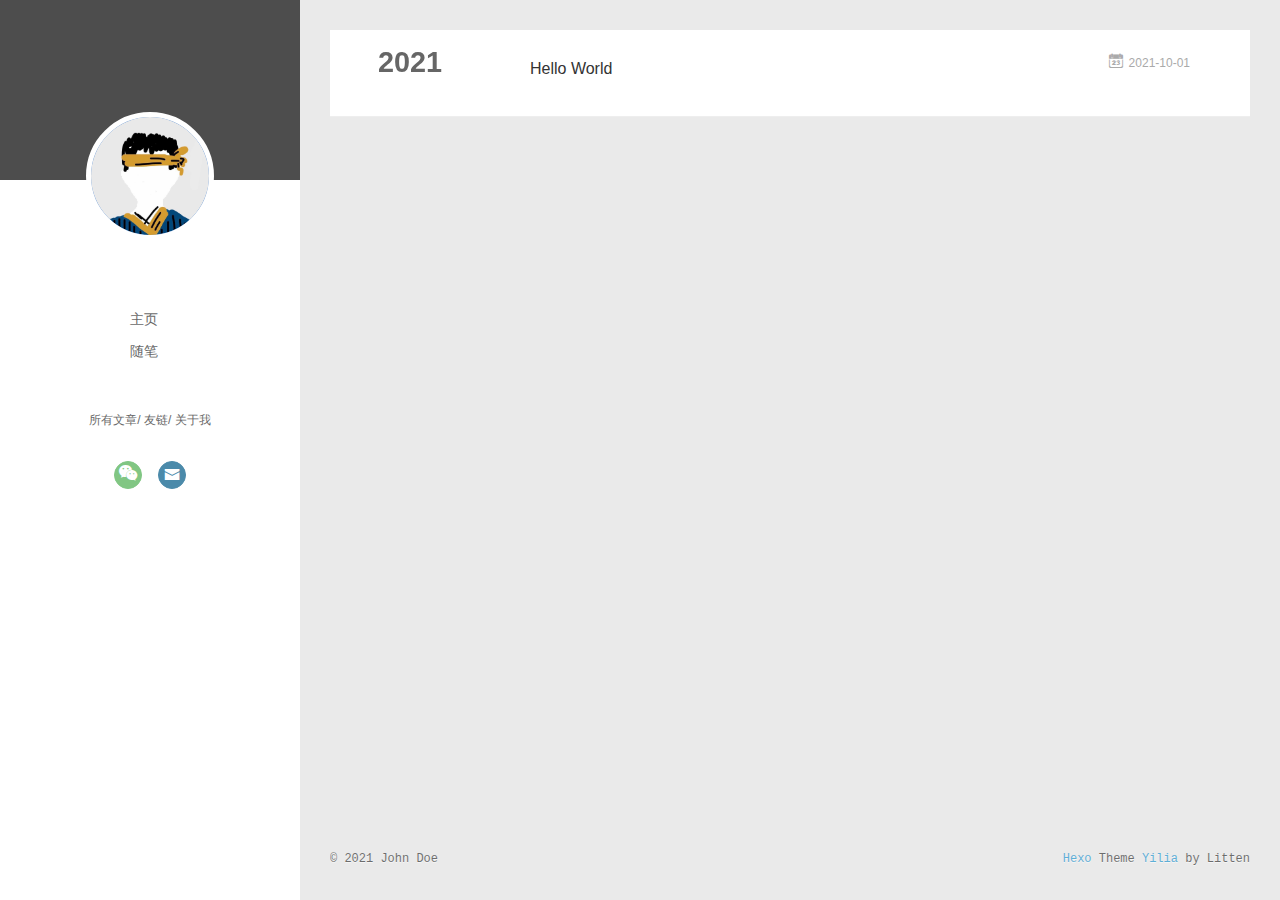
==== archives/index.html @ ec274d51 "Site updated: 2021-10-07 16:21:47" ====
<!DOCTYPE html>
<html>
<head>
  <meta charset="utf-8">
  
  <meta name="renderer" content="webkit">
  <meta http-equiv="X-UA-Compatible" content="IE=edge" >
  <link rel="dns-prefetch" href="http://example.com">
  <title>Archives | Hexo</title>
  <meta name="viewport" content="width=device-width, initial-scale=1, maximum-scale=1">
  <meta property="og:type" content="website">
<meta property="og:title" content="Hexo">
<meta property="og:url" content="http://example.com/archives/index.html">
<meta property="og:site_name" content="Hexo">
<meta property="og:locale" content="en_US">
<meta property="article:author" content="John Doe">
<meta name="twitter:card" content="summary">
  
    <link rel="alternative" href="/atom.xml" title="Hexo" type="application/atom+xml">
  
  
    <link rel="icon" href="/favicon.png">
  
  <link rel="stylesheet" type="text/css" href="/./main.0cf68a.css">
  <style type="text/css">
  
    #container.show {
      background: linear-gradient(200deg,#a0cfe4,#e8c37e);
    }
  </style>
  

  

<meta name="generator" content="Hexo 5.4.0"></head>

<body>
  <div id="container" q-class="show:isCtnShow">
    <canvas id="anm-canvas" class="anm-canvas"></canvas>
    <div class="left-col" q-class="show:isShow">
      
<div class="overlay" style="background: #4d4d4d"></div>
<div class="intrude-less">
	<header id="header" class="inner">
		<a href="/" class="profilepic">
			<img src="/assets/touxiang.png" class="js-avatar">
		</a>
		<hgroup>
		  <h1 class="header-author"><a href="/"></a></h1>
		</hgroup>
		

		<nav class="header-menu">
			<ul>
			
				<li><a href="/">主页</a></li>
	        
				<li><a href="/tags/%E9%9A%8F%E7%AC%94/">随笔</a></li>
	        
			</ul>
		</nav>
		<nav class="header-smart-menu">
    		
    			
    			<a q-on="click: openSlider(e, 'innerArchive')" href="javascript:void(0)">所有文章</a>
    			
            
    			
    			<a q-on="click: openSlider(e, 'friends')" href="javascript:void(0)">友链</a>
    			
            
    			
    			<a q-on="click: openSlider(e, 'aboutme')" href="javascript:void(0)">关于我</a>
    			
            
		</nav>
		<nav class="header-nav">
			<div class="social">
				
					<a class="weixin" target="_blank" href="/assets/wechat.JPG" title="weixin"><i class="icon-weixin"></i></a>
		        
					<a class="mail" target="_blank" href="mailto:1003108023@qq.com" title="mail"><i class="icon-mail"></i></a>
		        
			</div>
		</nav>
	</header>		
</div>

    </div>
    <div class="mid-col" q-class="show:isShow,hide:isShow|isFalse">
      
<nav id="mobile-nav">
  	<div class="overlay js-overlay" style="background: #4d4d4d"></div>
	<div class="btnctn js-mobile-btnctn">
  		<div class="slider-trigger list" q-on="click: openSlider(e)"><i class="icon icon-sort"></i></div>
	</div>
	<div class="intrude-less">
		<header id="header" class="inner">
			<div class="profilepic">
				<img src="/assets/touxiang.png" class="js-avatar">
			</div>
			<hgroup>
			  <h1 class="header-author js-header-author"></h1>
			</hgroup>
			
			
			
				
			
				
			
			
			
			<nav class="header-nav">
				<div class="social">
					
						<a class="weixin" target="_blank" href="/assets/wechat.JPG" title="weixin"><i class="icon-weixin"></i></a>
			        
						<a class="mail" target="_blank" href="mailto:1003108023@qq.com" title="mail"><i class="icon-mail"></i></a>
			        
				</div>
			</nav>

			<nav class="header-menu js-header-menu">
				<ul style="width: 50%">
				
				
					<li style="width: 50%"><a href="/">主页</a></li>
		        
					<li style="width: 50%"><a href="/tags/%E9%9A%8F%E7%AC%94/">随笔</a></li>
		        
				</ul>
			</nav>
		</header>				
	</div>
	<div class="mobile-mask" style="display:none" q-show="isShow"></div>
</nav>

      <div id="wrapper" class="body-wrap">
        <div class="menu-l">
          <div class="canvas-wrap">
            <canvas data-colors="#eaeaea" data-sectionHeight="100" data-contentId="js-content" id="myCanvas1" class="anm-canvas"></canvas>
          </div>
          <div id="js-content" class="content-ll">
            
  
  
    
    
      
      
      <section class="archives-wrap">
        <div class="archive-year-wrap">
          <a href="/archives/2021" class="archive-year">2021</a>
        </div>
        <div class="archives">
    
    <article class="archive-article archive-type-post">
  <div class="archive-article-inner">
    <header class="archive-article-header">
      	<div class="article-meta">
	      	<a href="/2021/10/01/hello-world/" class="archive-article-date">
  	<time datetime="2021-10-01T06:25:16.899Z" itemprop="datePublished"><i class="icon-calendar icon"></i>2021-10-01</time>
</a>
        </div>
    	 
  
    <h1 itemprop="name">
      <a class="archive-article-title" href="/2021/10/01/hello-world/">Hello World</a>
    </h1>
  

        <div class="article-info info-on-right">
          
          

        </div>
        <div class="clearfix"></div>
    </header>
  </div>
</article>
  
  
    </div></section>
  

    


          </div>
        </div>
      </div>
      <footer id="footer">
  <div class="outer">
    <div id="footer-info">
    	<div class="footer-left">
    		&copy; 2021 John Doe
    	</div>
      	<div class="footer-right">
      		<a href="http://hexo.io/" target="_blank">Hexo</a>  Theme <a href="https://github.com/litten/hexo-theme-yilia" target="_blank">Yilia</a> by Litten
      	</div>
    </div>
  </div>
</footer>
    </div>
    <script>
	var yiliaConfig = {
		mathjax: false,
		isHome: false,
		isPost: false,
		isArchive: true,
		isTag: false,
		isCategory: false,
		open_in_new: false,
		toc_hide_index: true,
		root: "/",
		innerArchive: true,
		showTags: false
	}
</script>

<script>!function(t){function n(e){if(r[e])return r[e].exports;var i=r[e]={exports:{},id:e,loaded:!1};return t[e].call(i.exports,i,i.exports,n),i.loaded=!0,i.exports}var r={};n.m=t,n.c=r,n.p="./",n(0)}([function(t,n,r){r(195),t.exports=r(191)},function(t,n,r){var e=r(3),i=r(52),o=r(27),u=r(28),c=r(53),f="prototype",a=function(t,n,r){var s,l,h,v,p=t&a.F,d=t&a.G,y=t&a.S,g=t&a.P,b=t&a.B,m=d?e:y?e[n]||(e[n]={}):(e[n]||{})[f],x=d?i:i[n]||(i[n]={}),w=x[f]||(x[f]={});d&&(r=n);for(s in r)l=!p&&m&&void 0!==m[s],h=(l?m:r)[s],v=b&&l?c(h,e):g&&"function"==typeof h?c(Function.call,h):h,m&&u(m,s,h,t&a.U),x[s]!=h&&o(x,s,v),g&&w[s]!=h&&(w[s]=h)};e.core=i,a.F=1,a.G=2,a.S=4,a.P=8,a.B=16,a.W=32,a.U=64,a.R=128,t.exports=a},function(t,n,r){var e=r(6);t.exports=function(t){if(!e(t))throw TypeError(t+" is not an object!");return t}},function(t,n){var r=t.exports="undefined"!=typeof window&&window.Math==Math?window:"undefined"!=typeof self&&self.Math==Math?self:Function("return this")();"number"==typeof __g&&(__g=r)},function(t,n){t.exports=function(t){try{return!!t()}catch(t){return!0}}},function(t,n){var r=t.exports="undefined"!=typeof window&&window.Math==Math?window:"undefined"!=typeof self&&self.Math==Math?self:Function("return this")();"number"==typeof __g&&(__g=r)},function(t,n){t.exports=function(t){return"object"==typeof t?null!==t:"function"==typeof t}},function(t,n,r){var e=r(126)("wks"),i=r(76),o=r(3).Symbol,u="function"==typeof o;(t.exports=function(t){return e[t]||(e[t]=u&&o[t]||(u?o:i)("Symbol."+t))}).store=e},function(t,n){var r={}.hasOwnProperty;t.exports=function(t,n){return r.call(t,n)}},function(t,n,r){var e=r(94),i=r(33);t.exports=function(t){return e(i(t))}},function(t,n,r){t.exports=!r(4)(function(){return 7!=Object.defineProperty({},"a",{get:function(){return 7}}).a})},function(t,n,r){var e=r(2),i=r(167),o=r(50),u=Object.defineProperty;n.f=r(10)?Object.defineProperty:function(t,n,r){if(e(t),n=o(n,!0),e(r),i)try{return u(t,n,r)}catch(t){}if("get"in r||"set"in r)throw TypeError("Accessors not supported!");return"value"in r&&(t[n]=r.value),t}},function(t,n,r){t.exports=!r(18)(function(){return 7!=Object.defineProperty({},"a",{get:function(){return 7}}).a})},function(t,n,r){var e=r(14),i=r(22);t.exports=r(12)?function(t,n,r){return e.f(t,n,i(1,r))}:function(t,n,r){return t[n]=r,t}},function(t,n,r){var e=r(20),i=r(58),o=r(42),u=Object.defineProperty;n.f=r(12)?Object.defineProperty:function(t,n,r){if(e(t),n=o(n,!0),e(r),i)try{return u(t,n,r)}catch(t){}if("get"in r||"set"in r)throw TypeError("Accessors not supported!");return"value"in r&&(t[n]=r.value),t}},function(t,n,r){var e=r(40)("wks"),i=r(23),o=r(5).Symbol,u="function"==typeof o;(t.exports=function(t){return e[t]||(e[t]=u&&o[t]||(u?o:i)("Symbol."+t))}).store=e},function(t,n,r){var e=r(67),i=Math.min;t.exports=function(t){return t>0?i(e(t),9007199254740991):0}},function(t,n,r){var e=r(46);t.exports=function(t){return Object(e(t))}},function(t,n){t.exports=function(t){try{return!!t()}catch(t){return!0}}},function(t,n,r){var e=r(63),i=r(34);t.exports=Object.keys||function(t){return e(t,i)}},function(t,n,r){var e=r(21);t.exports=function(t){if(!e(t))throw TypeError(t+" is not an object!");return t}},function(t,n){t.exports=function(t){return"object"==typeof t?null!==t:"function"==typeof t}},function(t,n){t.exports=function(t,n){return{enumerable:!(1&t),configurable:!(2&t),writable:!(4&t),value:n}}},function(t,n){var r=0,e=Math.random();t.exports=function(t){return"Symbol(".concat(void 0===t?"":t,")_",(++r+e).toString(36))}},function(t,n){var r={}.hasOwnProperty;t.exports=function(t,n){return r.call(t,n)}},function(t,n){var r=t.exports={version:"2.4.0"};"number"==typeof __e&&(__e=r)},function(t,n){t.exports=function(t){if("function"!=typeof t)throw TypeError(t+" is not a function!");return t}},function(t,n,r){var e=r(11),i=r(66);t.exports=r(10)?function(t,n,r){return e.f(t,n,i(1,r))}:function(t,n,r){return t[n]=r,t}},function(t,n,r){var e=r(3),i=r(27),o=r(24),u=r(76)("src"),c="toString",f=Function[c],a=(""+f).split(c);r(52).inspectSource=function(t){return f.call(t)},(t.exports=function(t,n,r,c){var f="function"==typeof r;f&&(o(r,"name")||i(r,"name",n)),t[n]!==r&&(f&&(o(r,u)||i(r,u,t[n]?""+t[n]:a.join(String(n)))),t===e?t[n]=r:c?t[n]?t[n]=r:i(t,n,r):(delete t[n],i(t,n,r)))})(Function.prototype,c,function(){return"function"==typeof this&&this[u]||f.call(this)})},function(t,n,r){var e=r(1),i=r(4),o=r(46),u=function(t,n,r,e){var i=String(o(t)),u="<"+n;return""!==r&&(u+=" "+r+'="'+String(e).replace(/"/g,"&quot;")+'"'),u+">"+i+"</"+n+">"};t.exports=function(t,n){var r={};r[t]=n(u),e(e.P+e.F*i(function(){var n=""[t]('"');return n!==n.toLowerCase()||n.split('"').length>3}),"String",r)}},function(t,n,r){var e=r(115),i=r(46);t.exports=function(t){return e(i(t))}},function(t,n,r){var e=r(116),i=r(66),o=r(30),u=r(50),c=r(24),f=r(167),a=Object.getOwnPropertyDescriptor;n.f=r(10)?a:function(t,n){if(t=o(t),n=u(n,!0),f)try{return a(t,n)}catch(t){}if(c(t,n))return i(!e.f.call(t,n),t[n])}},function(t,n,r){var e=r(24),i=r(17),o=r(145)("IE_PROTO"),u=Object.prototype;t.exports=Object.getPrototypeOf||function(t){return t=i(t),e(t,o)?t[o]:"function"==typeof t.constructor&&t instanceof t.constructor?t.constructor.prototype:t instanceof Object?u:null}},function(t,n){t.exports=function(t){if(void 0==t)throw TypeError("Can't call method on  "+t);return t}},function(t,n){t.exports="constructor,hasOwnProperty,isPrototypeOf,propertyIsEnumerable,toLocaleString,toString,valueOf".split(",")},function(t,n){t.exports={}},function(t,n){t.exports=!0},function(t,n){n.f={}.propertyIsEnumerable},function(t,n,r){var e=r(14).f,i=r(8),o=r(15)("toStringTag");t.exports=function(t,n,r){t&&!i(t=r?t:t.prototype,o)&&e(t,o,{configurable:!0,value:n})}},function(t,n,r){var e=r(40)("keys"),i=r(23);t.exports=function(t){return e[t]||(e[t]=i(t))}},function(t,n,r){var e=r(5),i="__core-js_shared__",o=e[i]||(e[i]={});t.exports=function(t){return o[t]||(o[t]={})}},function(t,n){var r=Math.ceil,e=Math.floor;t.exports=function(t){return isNaN(t=+t)?0:(t>0?e:r)(t)}},function(t,n,r){var e=r(21);t.exports=function(t,n){if(!e(t))return t;var r,i;if(n&&"function"==typeof(r=t.toString)&&!e(i=r.call(t)))return i;if("function"==typeof(r=t.valueOf)&&!e(i=r.call(t)))return i;if(!n&&"function"==typeof(r=t.toString)&&!e(i=r.call(t)))return i;throw TypeError("Can't convert object to primitive value")}},function(t,n,r){var e=r(5),i=r(25),o=r(36),u=r(44),c=r(14).f;t.exports=function(t){var n=i.Symbol||(i.Symbol=o?{}:e.Symbol||{});"_"==t.charAt(0)||t in n||c(n,t,{value:u.f(t)})}},function(t,n,r){n.f=r(15)},function(t,n){var r={}.toString;t.exports=function(t){return r.call(t).slice(8,-1)}},function(t,n){t.exports=function(t){if(void 0==t)throw TypeError("Can't call method on  "+t);return t}},function(t,n,r){var e=r(4);t.exports=function(t,n){return!!t&&e(function(){n?t.call(null,function(){},1):t.call(null)})}},function(t,n,r){var e=r(53),i=r(115),o=r(17),u=r(16),c=r(203);t.exports=function(t,n){var r=1==t,f=2==t,a=3==t,s=4==t,l=6==t,h=5==t||l,v=n||c;return function(n,c,p){for(var d,y,g=o(n),b=i(g),m=e(c,p,3),x=u(b.length),w=0,S=r?v(n,x):f?v(n,0):void 0;x>w;w++)if((h||w in b)&&(d=b[w],y=m(d,w,g),t))if(r)S[w]=y;else if(y)switch(t){case 3:return!0;case 5:return d;case 6:return w;case 2:S.push(d)}else if(s)return!1;return l?-1:a||s?s:S}}},function(t,n,r){var e=r(1),i=r(52),o=r(4);t.exports=function(t,n){var r=(i.Object||{})[t]||Object[t],u={};u[t]=n(r),e(e.S+e.F*o(function(){r(1)}),"Object",u)}},function(t,n,r){var e=r(6);t.exports=function(t,n){if(!e(t))return t;var r,i;if(n&&"function"==typeof(r=t.toString)&&!e(i=r.call(t)))return i;if("function"==typeof(r=t.valueOf)&&!e(i=r.call(t)))return i;if(!n&&"function"==typeof(r=t.toString)&&!e(i=r.call(t)))return i;throw TypeError("Can't convert object to primitive value")}},function(t,n,r){var e=r(5),i=r(25),o=r(91),u=r(13),c="prototype",f=function(t,n,r){var a,s,l,h=t&f.F,v=t&f.G,p=t&f.S,d=t&f.P,y=t&f.B,g=t&f.W,b=v?i:i[n]||(i[n]={}),m=b[c],x=v?e:p?e[n]:(e[n]||{})[c];v&&(r=n);for(a in r)(s=!h&&x&&void 0!==x[a])&&a in b||(l=s?x[a]:r[a],b[a]=v&&"function"!=typeof x[a]?r[a]:y&&s?o(l,e):g&&x[a]==l?function(t){var n=function(n,r,e){if(this instanceof t){switch(arguments.length){case 0:return new t;case 1:return new t(n);case 2:return new t(n,r)}return new t(n,r,e)}return t.apply(this,arguments)};return n[c]=t[c],n}(l):d&&"function"==typeof l?o(Function.call,l):l,d&&((b.virtual||(b.virtual={}))[a]=l,t&f.R&&m&&!m[a]&&u(m,a,l)))};f.F=1,f.G=2,f.S=4,f.P=8,f.B=16,f.W=32,f.U=64,f.R=128,t.exports=f},function(t,n){var r=t.exports={version:"2.4.0"};"number"==typeof __e&&(__e=r)},function(t,n,r){var e=r(26);t.exports=function(t,n,r){if(e(t),void 0===n)return t;switch(r){case 1:return function(r){return t.call(n,r)};case 2:return function(r,e){return t.call(n,r,e)};case 3:return function(r,e,i){return t.call(n,r,e,i)}}return function(){return t.apply(n,arguments)}}},function(t,n,r){var e=r(183),i=r(1),o=r(126)("metadata"),u=o.store||(o.store=new(r(186))),c=function(t,n,r){var i=u.get(t);if(!i){if(!r)return;u.set(t,i=new e)}var o=i.get(n);if(!o){if(!r)return;i.set(n,o=new e)}return o},f=function(t,n,r){var e=c(n,r,!1);return void 0!==e&&e.has(t)},a=function(t,n,r){var e=c(n,r,!1);return void 0===e?void 0:e.get(t)},s=function(t,n,r,e){c(r,e,!0).set(t,n)},l=function(t,n){var r=c(t,n,!1),e=[];return r&&r.forEach(function(t,n){e.push(n)}),e},h=function(t){return void 0===t||"symbol"==typeof t?t:String(t)},v=function(t){i(i.S,"Reflect",t)};t.exports={store:u,map:c,has:f,get:a,set:s,keys:l,key:h,exp:v}},function(t,n,r){"use strict";if(r(10)){var e=r(69),i=r(3),o=r(4),u=r(1),c=r(127),f=r(152),a=r(53),s=r(68),l=r(66),h=r(27),v=r(73),p=r(67),d=r(16),y=r(75),g=r(50),b=r(24),m=r(180),x=r(114),w=r(6),S=r(17),_=r(137),O=r(70),E=r(32),P=r(71).f,j=r(154),F=r(76),M=r(7),A=r(48),N=r(117),T=r(146),I=r(155),k=r(80),L=r(123),R=r(74),C=r(130),D=r(160),U=r(11),W=r(31),G=U.f,B=W.f,V=i.RangeError,z=i.TypeError,q=i.Uint8Array,K="ArrayBuffer",J="Shared"+K,Y="BYTES_PER_ELEMENT",H="prototype",$=Array[H],X=f.ArrayBuffer,Q=f.DataView,Z=A(0),tt=A(2),nt=A(3),rt=A(4),et=A(5),it=A(6),ot=N(!0),ut=N(!1),ct=I.values,ft=I.keys,at=I.entries,st=$.lastIndexOf,lt=$.reduce,ht=$.reduceRight,vt=$.join,pt=$.sort,dt=$.slice,yt=$.toString,gt=$.toLocaleString,bt=M("iterator"),mt=M("toStringTag"),xt=F("typed_constructor"),wt=F("def_constructor"),St=c.CONSTR,_t=c.TYPED,Ot=c.VIEW,Et="Wrong length!",Pt=A(1,function(t,n){return Tt(T(t,t[wt]),n)}),jt=o(function(){return 1===new q(new Uint16Array([1]).buffer)[0]}),Ft=!!q&&!!q[H].set&&o(function(){new q(1).set({})}),Mt=function(t,n){if(void 0===t)throw z(Et);var r=+t,e=d(t);if(n&&!m(r,e))throw V(Et);return e},At=function(t,n){var r=p(t);if(r<0||r%n)throw V("Wrong offset!");return r},Nt=function(t){if(w(t)&&_t in t)return t;throw z(t+" is not a typed array!")},Tt=function(t,n){if(!(w(t)&&xt in t))throw z("It is not a typed array constructor!");return new t(n)},It=function(t,n){return kt(T(t,t[wt]),n)},kt=function(t,n){for(var r=0,e=n.length,i=Tt(t,e);e>r;)i[r]=n[r++];return i},Lt=function(t,n,r){G(t,n,{get:function(){return this._d[r]}})},Rt=function(t){var n,r,e,i,o,u,c=S(t),f=arguments.length,s=f>1?arguments[1]:void 0,l=void 0!==s,h=j(c);if(void 0!=h&&!_(h)){for(u=h.call(c),e=[],n=0;!(o=u.next()).done;n++)e.push(o.value);c=e}for(l&&f>2&&(s=a(s,arguments[2],2)),n=0,r=d(c.length),i=Tt(this,r);r>n;n++)i[n]=l?s(c[n],n):c[n];return i},Ct=function(){for(var t=0,n=arguments.length,r=Tt(this,n);n>t;)r[t]=arguments[t++];return r},Dt=!!q&&o(function(){gt.call(new q(1))}),Ut=function(){return gt.apply(Dt?dt.call(Nt(this)):Nt(this),arguments)},Wt={copyWithin:function(t,n){return D.call(Nt(this),t,n,arguments.length>2?arguments[2]:void 0)},every:function(t){return rt(Nt(this),t,arguments.length>1?arguments[1]:void 0)},fill:function(t){return C.apply(Nt(this),arguments)},filter:function(t){return It(this,tt(Nt(this),t,arguments.length>1?arguments[1]:void 0))},find:function(t){return et(Nt(this),t,arguments.length>1?arguments[1]:void 0)},findIndex:function(t){return it(Nt(this),t,arguments.length>1?arguments[1]:void 0)},forEach:function(t){Z(Nt(this),t,arguments.length>1?arguments[1]:void 0)},indexOf:function(t){return ut(Nt(this),t,arguments.length>1?arguments[1]:void 0)},includes:function(t){return ot(Nt(this),t,arguments.length>1?arguments[1]:void 0)},join:function(t){return vt.apply(Nt(this),arguments)},lastIndexOf:function(t){return st.apply(Nt(this),arguments)},map:function(t){return Pt(Nt(this),t,arguments.length>1?arguments[1]:void 0)},reduce:function(t){return lt.apply(Nt(this),arguments)},reduceRight:function(t){return ht.apply(Nt(this),arguments)},reverse:function(){for(var t,n=this,r=Nt(n).length,e=Math.floor(r/2),i=0;i<e;)t=n[i],n[i++]=n[--r],n[r]=t;return n},some:function(t){return nt(Nt(this),t,arguments.length>1?arguments[1]:void 0)},sort:function(t){return pt.call(Nt(this),t)},subarray:function(t,n){var r=Nt(this),e=r.length,i=y(t,e);return new(T(r,r[wt]))(r.buffer,r.byteOffset+i*r.BYTES_PER_ELEMENT,d((void 0===n?e:y(n,e))-i))}},Gt=function(t,n){return It(this,dt.call(Nt(this),t,n))},Bt=function(t){Nt(this);var n=At(arguments[1],1),r=this.length,e=S(t),i=d(e.length),o=0;if(i+n>r)throw V(Et);for(;o<i;)this[n+o]=e[o++]},Vt={entries:function(){return at.call(Nt(this))},keys:function(){return ft.call(Nt(this))},values:function(){return ct.call(Nt(this))}},zt=function(t,n){return w(t)&&t[_t]&&"symbol"!=typeof n&&n in t&&String(+n)==String(n)},qt=function(t,n){return zt(t,n=g(n,!0))?l(2,t[n]):B(t,n)},Kt=function(t,n,r){return!(zt(t,n=g(n,!0))&&w(r)&&b(r,"value"))||b(r,"get")||b(r,"set")||r.configurable||b(r,"writable")&&!r.writable||b(r,"enumerable")&&!r.enumerable?G(t,n,r):(t[n]=r.value,t)};St||(W.f=qt,U.f=Kt),u(u.S+u.F*!St,"Object",{getOwnPropertyDescriptor:qt,defineProperty:Kt}),o(function(){yt.call({})})&&(yt=gt=function(){return vt.call(this)});var Jt=v({},Wt);v(Jt,Vt),h(Jt,bt,Vt.values),v(Jt,{slice:Gt,set:Bt,constructor:function(){},toString:yt,toLocaleString:Ut}),Lt(Jt,"buffer","b"),Lt(Jt,"byteOffset","o"),Lt(Jt,"byteLength","l"),Lt(Jt,"length","e"),G(Jt,mt,{get:function(){return this[_t]}}),t.exports=function(t,n,r,f){f=!!f;var a=t+(f?"Clamped":"")+"Array",l="Uint8Array"!=a,v="get"+t,p="set"+t,y=i[a],g=y||{},b=y&&E(y),m=!y||!c.ABV,S={},_=y&&y[H],j=function(t,r){var e=t._d;return e.v[v](r*n+e.o,jt)},F=function(t,r,e){var i=t._d;f&&(e=(e=Math.round(e))<0?0:e>255?255:255&e),i.v[p](r*n+i.o,e,jt)},M=function(t,n){G(t,n,{get:function(){return j(this,n)},set:function(t){return F(this,n,t)},enumerable:!0})};m?(y=r(function(t,r,e,i){s(t,y,a,"_d");var o,u,c,f,l=0,v=0;if(w(r)){if(!(r instanceof X||(f=x(r))==K||f==J))return _t in r?kt(y,r):Rt.call(y,r);o=r,v=At(e,n);var p=r.byteLength;if(void 0===i){if(p%n)throw V(Et);if((u=p-v)<0)throw V(Et)}else if((u=d(i)*n)+v>p)throw V(Et);c=u/n}else c=Mt(r,!0),u=c*n,o=new X(u);for(h(t,"_d",{b:o,o:v,l:u,e:c,v:new Q(o)});l<c;)M(t,l++)}),_=y[H]=O(Jt),h(_,"constructor",y)):L(function(t){new y(null),new y(t)},!0)||(y=r(function(t,r,e,i){s(t,y,a);var o;return w(r)?r instanceof X||(o=x(r))==K||o==J?void 0!==i?new g(r,At(e,n),i):void 0!==e?new g(r,At(e,n)):new g(r):_t in r?kt(y,r):Rt.call(y,r):new g(Mt(r,l))}),Z(b!==Function.prototype?P(g).concat(P(b)):P(g),function(t){t in y||h(y,t,g[t])}),y[H]=_,e||(_.constructor=y));var A=_[bt],N=!!A&&("values"==A.name||void 0==A.name),T=Vt.values;h(y,xt,!0),h(_,_t,a),h(_,Ot,!0),h(_,wt,y),(f?new y(1)[mt]==a:mt in _)||G(_,mt,{get:function(){return a}}),S[a]=y,u(u.G+u.W+u.F*(y!=g),S),u(u.S,a,{BYTES_PER_ELEMENT:n,from:Rt,of:Ct}),Y in _||h(_,Y,n),u(u.P,a,Wt),R(a),u(u.P+u.F*Ft,a,{set:Bt}),u(u.P+u.F*!N,a,Vt),u(u.P+u.F*(_.toString!=yt),a,{toString:yt}),u(u.P+u.F*o(function(){new y(1).slice()}),a,{slice:Gt}),u(u.P+u.F*(o(function(){return[1,2].toLocaleString()!=new y([1,2]).toLocaleString()})||!o(function(){_.toLocaleString.call([1,2])})),a,{toLocaleString:Ut}),k[a]=N?A:T,e||N||h(_,bt,T)}}else t.exports=function(){}},function(t,n){var r={}.toString;t.exports=function(t){return r.call(t).slice(8,-1)}},function(t,n,r){var e=r(21),i=r(5).document,o=e(i)&&e(i.createElement);t.exports=function(t){return o?i.createElement(t):{}}},function(t,n,r){t.exports=!r(12)&&!r(18)(function(){return 7!=Object.defineProperty(r(57)("div"),"a",{get:function(){return 7}}).a})},function(t,n,r){"use strict";var e=r(36),i=r(51),o=r(64),u=r(13),c=r(8),f=r(35),a=r(96),s=r(38),l=r(103),h=r(15)("iterator"),v=!([].keys&&"next"in[].keys()),p="keys",d="values",y=function(){return this};t.exports=function(t,n,r,g,b,m,x){a(r,n,g);var w,S,_,O=function(t){if(!v&&t in F)return F[t];switch(t){case p:case d:return function(){return new r(this,t)}}return function(){return new r(this,t)}},E=n+" Iterator",P=b==d,j=!1,F=t.prototype,M=F[h]||F["@@iterator"]||b&&F[b],A=M||O(b),N=b?P?O("entries"):A:void 0,T="Array"==n?F.entries||M:M;if(T&&(_=l(T.call(new t)))!==Object.prototype&&(s(_,E,!0),e||c(_,h)||u(_,h,y)),P&&M&&M.name!==d&&(j=!0,A=function(){return M.call(this)}),e&&!x||!v&&!j&&F[h]||u(F,h,A),f[n]=A,f[E]=y,b)if(w={values:P?A:O(d),keys:m?A:O(p),entries:N},x)for(S in w)S in F||o(F,S,w[S]);else i(i.P+i.F*(v||j),n,w);return w}},function(t,n,r){var e=r(20),i=r(100),o=r(34),u=r(39)("IE_PROTO"),c=function(){},f="prototype",a=function(){var t,n=r(57)("iframe"),e=o.length;for(n.style.display="none",r(93).appendChild(n),n.src="javascript:",t=n.contentWindow.document,t.open(),t.write("<script>document.F=Object<\/script>"),t.close(),a=t.F;e--;)delete a[f][o[e]];return a()};t.exports=Object.create||function(t,n){var r;return null!==t?(c[f]=e(t),r=new c,c[f]=null,r[u]=t):r=a(),void 0===n?r:i(r,n)}},function(t,n,r){var e=r(63),i=r(34).concat("length","prototype");n.f=Object.getOwnPropertyNames||function(t){return e(t,i)}},function(t,n){n.f=Object.getOwnPropertySymbols},function(t,n,r){var e=r(8),i=r(9),o=r(90)(!1),u=r(39)("IE_PROTO");t.exports=function(t,n){var r,c=i(t),f=0,a=[];for(r in c)r!=u&&e(c,r)&&a.push(r);for(;n.length>f;)e(c,r=n[f++])&&(~o(a,r)||a.push(r));return a}},function(t,n,r){t.exports=r(13)},function(t,n,r){var e=r(76)("meta"),i=r(6),o=r(24),u=r(11).f,c=0,f=Object.isExtensible||function(){return!0},a=!r(4)(function(){return f(Object.preventExtensions({}))}),s=function(t){u(t,e,{value:{i:"O"+ ++c,w:{}}})},l=function(t,n){if(!i(t))return"symbol"==typeof t?t:("string"==typeof t?"S":"P")+t;if(!o(t,e)){if(!f(t))return"F";if(!n)return"E";s(t)}return t[e].i},h=function(t,n){if(!o(t,e)){if(!f(t))return!0;if(!n)return!1;s(t)}return t[e].w},v=function(t){return a&&p.NEED&&f(t)&&!o(t,e)&&s(t),t},p=t.exports={KEY:e,NEED:!1,fastKey:l,getWeak:h,onFreeze:v}},function(t,n){t.exports=function(t,n){return{enumerable:!(1&t),configurable:!(2&t),writable:!(4&t),value:n}}},function(t,n){var r=Math.ceil,e=Math.floor;t.exports=function(t){return isNaN(t=+t)?0:(t>0?e:r)(t)}},function(t,n){t.exports=function(t,n,r,e){if(!(t instanceof n)||void 0!==e&&e in t)throw TypeError(r+": incorrect invocation!");return t}},function(t,n){t.exports=!1},function(t,n,r){var e=r(2),i=r(173),o=r(133),u=r(145)("IE_PROTO"),c=function(){},f="prototype",a=function(){var t,n=r(132)("iframe"),e=o.length;for(n.style.display="none",r(135).appendChild(n),n.src="javascript:",t=n.contentWindow.document,t.open(),t.write("<script>document.F=Object<\/script>"),t.close(),a=t.F;e--;)delete a[f][o[e]];return a()};t.exports=Object.create||function(t,n){var r;return null!==t?(c[f]=e(t),r=new c,c[f]=null,r[u]=t):r=a(),void 0===n?r:i(r,n)}},function(t,n,r){var e=r(175),i=r(133).concat("length","prototype");n.f=Object.getOwnPropertyNames||function(t){return e(t,i)}},function(t,n,r){var e=r(175),i=r(133);t.exports=Object.keys||function(t){return e(t,i)}},function(t,n,r){var e=r(28);t.exports=function(t,n,r){for(var i in n)e(t,i,n[i],r);return t}},function(t,n,r){"use strict";var e=r(3),i=r(11),o=r(10),u=r(7)("species");t.exports=function(t){var n=e[t];o&&n&&!n[u]&&i.f(n,u,{configurable:!0,get:function(){return this}})}},function(t,n,r){var e=r(67),i=Math.max,o=Math.min;t.exports=function(t,n){return t=e(t),t<0?i(t+n,0):o(t,n)}},function(t,n){var r=0,e=Math.random();t.exports=function(t){return"Symbol(".concat(void 0===t?"":t,")_",(++r+e).toString(36))}},function(t,n,r){var e=r(33);t.exports=function(t){return Object(e(t))}},function(t,n,r){var e=r(7)("unscopables"),i=Array.prototype;void 0==i[e]&&r(27)(i,e,{}),t.exports=function(t){i[e][t]=!0}},function(t,n,r){var e=r(53),i=r(169),o=r(137),u=r(2),c=r(16),f=r(154),a={},s={},n=t.exports=function(t,n,r,l,h){var v,p,d,y,g=h?function(){return t}:f(t),b=e(r,l,n?2:1),m=0;if("function"!=typeof g)throw TypeError(t+" is not iterable!");if(o(g)){for(v=c(t.length);v>m;m++)if((y=n?b(u(p=t[m])[0],p[1]):b(t[m]))===a||y===s)return y}else for(d=g.call(t);!(p=d.next()).done;)if((y=i(d,b,p.value,n))===a||y===s)return y};n.BREAK=a,n.RETURN=s},function(t,n){t.exports={}},function(t,n,r){var e=r(11).f,i=r(24),o=r(7)("toStringTag");t.exports=function(t,n,r){t&&!i(t=r?t:t.prototype,o)&&e(t,o,{configurable:!0,value:n})}},function(t,n,r){var e=r(1),i=r(46),o=r(4),u=r(150),c="["+u+"]",f="​",a=RegExp("^"+c+c+"*"),s=RegExp(c+c+"*$"),l=function(t,n,r){var i={},c=o(function(){return!!u[t]()||f[t]()!=f}),a=i[t]=c?n(h):u[t];r&&(i[r]=a),e(e.P+e.F*c,"String",i)},h=l.trim=function(t,n){return t=String(i(t)),1&n&&(t=t.replace(a,"")),2&n&&(t=t.replace(s,"")),t};t.exports=l},function(t,n,r){t.exports={default:r(86),__esModule:!0}},function(t,n,r){t.exports={default:r(87),__esModule:!0}},function(t,n,r){"use strict";function e(t){return t&&t.__esModule?t:{default:t}}n.__esModule=!0;var i=r(84),o=e(i),u=r(83),c=e(u),f="function"==typeof c.default&&"symbol"==typeof o.default?function(t){return typeof t}:function(t){return t&&"function"==typeof c.default&&t.constructor===c.default&&t!==c.default.prototype?"symbol":typeof t};n.default="function"==typeof c.default&&"symbol"===f(o.default)?function(t){return void 0===t?"undefined":f(t)}:function(t){return t&&"function"==typeof c.default&&t.constructor===c.default&&t!==c.default.prototype?"symbol":void 0===t?"undefined":f(t)}},function(t,n,r){r(110),r(108),r(111),r(112),t.exports=r(25).Symbol},function(t,n,r){r(109),r(113),t.exports=r(44).f("iterator")},function(t,n){t.exports=function(t){if("function"!=typeof t)throw TypeError(t+" is not a function!");return t}},function(t,n){t.exports=function(){}},function(t,n,r){var e=r(9),i=r(106),o=r(105);t.exports=function(t){return function(n,r,u){var c,f=e(n),a=i(f.length),s=o(u,a);if(t&&r!=r){for(;a>s;)if((c=f[s++])!=c)return!0}else for(;a>s;s++)if((t||s in f)&&f[s]===r)return t||s||0;return!t&&-1}}},function(t,n,r){var e=r(88);t.exports=function(t,n,r){if(e(t),void 0===n)return t;switch(r){case 1:return function(r){return t.call(n,r)};case 2:return function(r,e){return t.call(n,r,e)};case 3:return function(r,e,i){return t.call(n,r,e,i)}}return function(){return t.apply(n,arguments)}}},function(t,n,r){var e=r(19),i=r(62),o=r(37);t.exports=function(t){var n=e(t),r=i.f;if(r)for(var u,c=r(t),f=o.f,a=0;c.length>a;)f.call(t,u=c[a++])&&n.push(u);return n}},function(t,n,r){t.exports=r(5).document&&document.documentElement},function(t,n,r){var e=r(56);t.exports=Object("z").propertyIsEnumerable(0)?Object:function(t){return"String"==e(t)?t.split(""):Object(t)}},function(t,n,r){var e=r(56);t.exports=Array.isArray||function(t){return"Array"==e(t)}},function(t,n,r){"use strict";var e=r(60),i=r(22),o=r(38),u={};r(13)(u,r(15)("iterator"),function(){return this}),t.exports=function(t,n,r){t.prototype=e(u,{next:i(1,r)}),o(t,n+" Iterator")}},function(t,n){t.exports=function(t,n){return{value:n,done:!!t}}},function(t,n,r){var e=r(19),i=r(9);t.exports=function(t,n){for(var r,o=i(t),u=e(o),c=u.length,f=0;c>f;)if(o[r=u[f++]]===n)return r}},function(t,n,r){var e=r(23)("meta"),i=r(21),o=r(8),u=r(14).f,c=0,f=Object.isExtensible||function(){return!0},a=!r(18)(function(){return f(Object.preventExtensions({}))}),s=function(t){u(t,e,{value:{i:"O"+ ++c,w:{}}})},l=function(t,n){if(!i(t))return"symbol"==typeof t?t:("string"==typeof t?"S":"P")+t;if(!o(t,e)){if(!f(t))return"F";if(!n)return"E";s(t)}return t[e].i},h=function(t,n){if(!o(t,e)){if(!f(t))return!0;if(!n)return!1;s(t)}return t[e].w},v=function(t){return a&&p.NEED&&f(t)&&!o(t,e)&&s(t),t},p=t.exports={KEY:e,NEED:!1,fastKey:l,getWeak:h,onFreeze:v}},function(t,n,r){var e=r(14),i=r(20),o=r(19);t.exports=r(12)?Object.defineProperties:function(t,n){i(t);for(var r,u=o(n),c=u.length,f=0;c>f;)e.f(t,r=u[f++],n[r]);return t}},function(t,n,r){var e=r(37),i=r(22),o=r(9),u=r(42),c=r(8),f=r(58),a=Object.getOwnPropertyDescriptor;n.f=r(12)?a:function(t,n){if(t=o(t),n=u(n,!0),f)try{return a(t,n)}catch(t){}if(c(t,n))return i(!e.f.call(t,n),t[n])}},function(t,n,r){var e=r(9),i=r(61).f,o={}.toString,u="object"==typeof window&&window&&Object.getOwnPropertyNames?Object.getOwnPropertyNames(window):[],c=function(t){try{return i(t)}catch(t){return u.slice()}};t.exports.f=function(t){return u&&"[object Window]"==o.call(t)?c(t):i(e(t))}},function(t,n,r){var e=r(8),i=r(77),o=r(39)("IE_PROTO"),u=Object.prototype;t.exports=Object.getPrototypeOf||function(t){return t=i(t),e(t,o)?t[o]:"function"==typeof t.constructor&&t instanceof t.constructor?t.constructor.prototype:t instanceof Object?u:null}},function(t,n,r){var e=r(41),i=r(33);t.exports=function(t){return function(n,r){var o,u,c=String(i(n)),f=e(r),a=c.length;return f<0||f>=a?t?"":void 0:(o=c.charCodeAt(f),o<55296||o>56319||f+1===a||(u=c.charCodeAt(f+1))<56320||u>57343?t?c.charAt(f):o:t?c.slice(f,f+2):u-56320+(o-55296<<10)+65536)}}},function(t,n,r){var e=r(41),i=Math.max,o=Math.min;t.exports=function(t,n){return t=e(t),t<0?i(t+n,0):o(t,n)}},function(t,n,r){var e=r(41),i=Math.min;t.exports=function(t){return t>0?i(e(t),9007199254740991):0}},function(t,n,r){"use strict";var e=r(89),i=r(97),o=r(35),u=r(9);t.exports=r(59)(Array,"Array",function(t,n){this._t=u(t),this._i=0,this._k=n},function(){var t=this._t,n=this._k,r=this._i++;return!t||r>=t.length?(this._t=void 0,i(1)):"keys"==n?i(0,r):"values"==n?i(0,t[r]):i(0,[r,t[r]])},"values"),o.Arguments=o.Array,e("keys"),e("values"),e("entries")},function(t,n){},function(t,n,r){"use strict";var e=r(104)(!0);r(59)(String,"String",function(t){this._t=String(t),this._i=0},function(){var t,n=this._t,r=this._i;return r>=n.length?{value:void 0,done:!0}:(t=e(n,r),this._i+=t.length,{value:t,done:!1})})},function(t,n,r){"use strict";var e=r(5),i=r(8),o=r(12),u=r(51),c=r(64),f=r(99).KEY,a=r(18),s=r(40),l=r(38),h=r(23),v=r(15),p=r(44),d=r(43),y=r(98),g=r(92),b=r(95),m=r(20),x=r(9),w=r(42),S=r(22),_=r(60),O=r(102),E=r(101),P=r(14),j=r(19),F=E.f,M=P.f,A=O.f,N=e.Symbol,T=e.JSON,I=T&&T.stringify,k="prototype",L=v("_hidden"),R=v("toPrimitive"),C={}.propertyIsEnumerable,D=s("symbol-registry"),U=s("symbols"),W=s("op-symbols"),G=Object[k],B="function"==typeof N,V=e.QObject,z=!V||!V[k]||!V[k].findChild,q=o&&a(function(){return 7!=_(M({},"a",{get:function(){return M(this,"a",{value:7}).a}})).a})?function(t,n,r){var e=F(G,n);e&&delete G[n],M(t,n,r),e&&t!==G&&M(G,n,e)}:M,K=function(t){var n=U[t]=_(N[k]);return n._k=t,n},J=B&&"symbol"==typeof N.iterator?function(t){return"symbol"==typeof t}:function(t){return t instanceof N},Y=function(t,n,r){return t===G&&Y(W,n,r),m(t),n=w(n,!0),m(r),i(U,n)?(r.enumerable?(i(t,L)&&t[L][n]&&(t[L][n]=!1),r=_(r,{enumerable:S(0,!1)})):(i(t,L)||M(t,L,S(1,{})),t[L][n]=!0),q(t,n,r)):M(t,n,r)},H=function(t,n){m(t);for(var r,e=g(n=x(n)),i=0,o=e.length;o>i;)Y(t,r=e[i++],n[r]);return t},$=function(t,n){return void 0===n?_(t):H(_(t),n)},X=function(t){var n=C.call(this,t=w(t,!0));return!(this===G&&i(U,t)&&!i(W,t))&&(!(n||!i(this,t)||!i(U,t)||i(this,L)&&this[L][t])||n)},Q=function(t,n){if(t=x(t),n=w(n,!0),t!==G||!i(U,n)||i(W,n)){var r=F(t,n);return!r||!i(U,n)||i(t,L)&&t[L][n]||(r.enumerable=!0),r}},Z=function(t){for(var n,r=A(x(t)),e=[],o=0;r.length>o;)i(U,n=r[o++])||n==L||n==f||e.push(n);return e},tt=function(t){for(var n,r=t===G,e=A(r?W:x(t)),o=[],u=0;e.length>u;)!i(U,n=e[u++])||r&&!i(G,n)||o.push(U[n]);return o};B||(N=function(){if(this instanceof N)throw TypeError("Symbol is not a constructor!");var t=h(arguments.length>0?arguments[0]:void 0),n=function(r){this===G&&n.call(W,r),i(this,L)&&i(this[L],t)&&(this[L][t]=!1),q(this,t,S(1,r))};return o&&z&&q(G,t,{configurable:!0,set:n}),K(t)},c(N[k],"toString",function(){return this._k}),E.f=Q,P.f=Y,r(61).f=O.f=Z,r(37).f=X,r(62).f=tt,o&&!r(36)&&c(G,"propertyIsEnumerable",X,!0),p.f=function(t){return K(v(t))}),u(u.G+u.W+u.F*!B,{Symbol:N});for(var nt="hasInstance,isConcatSpreadable,iterator,match,replace,search,species,split,toPrimitive,toStringTag,unscopables".split(","),rt=0;nt.length>rt;)v(nt[rt++]);for(var nt=j(v.store),rt=0;nt.length>rt;)d(nt[rt++]);u(u.S+u.F*!B,"Symbol",{for:function(t){return i(D,t+="")?D[t]:D[t]=N(t)},keyFor:function(t){if(J(t))return y(D,t);throw TypeError(t+" is not a symbol!")},useSetter:function(){z=!0},useSimple:function(){z=!1}}),u(u.S+u.F*!B,"Object",{create:$,defineProperty:Y,defineProperties:H,getOwnPropertyDescriptor:Q,getOwnPropertyNames:Z,getOwnPropertySymbols:tt}),T&&u(u.S+u.F*(!B||a(function(){var t=N();return"[null]"!=I([t])||"{}"!=I({a:t})||"{}"!=I(Object(t))})),"JSON",{stringify:function(t){if(void 0!==t&&!J(t)){for(var n,r,e=[t],i=1;arguments.length>i;)e.push(arguments[i++]);return n=e[1],"function"==typeof n&&(r=n),!r&&b(n)||(n=function(t,n){if(r&&(n=r.call(this,t,n)),!J(n))return n}),e[1]=n,I.apply(T,e)}}}),N[k][R]||r(13)(N[k],R,N[k].valueOf),l(N,"Symbol"),l(Math,"Math",!0),l(e.JSON,"JSON",!0)},function(t,n,r){r(43)("asyncIterator")},function(t,n,r){r(43)("observable")},function(t,n,r){r(107);for(var e=r(5),i=r(13),o=r(35),u=r(15)("toStringTag"),c=["NodeList","DOMTokenList","MediaList","StyleSheetList","CSSRuleList"],f=0;f<5;f++){var a=c[f],s=e[a],l=s&&s.prototype;l&&!l[u]&&i(l,u,a),o[a]=o.Array}},function(t,n,r){var e=r(45),i=r(7)("toStringTag"),o="Arguments"==e(function(){return arguments}()),u=function(t,n){try{return t[n]}catch(t){}};t.exports=function(t){var n,r,c;return void 0===t?"Undefined":null===t?"Null":"string"==typeof(r=u(n=Object(t),i))?r:o?e(n):"Object"==(c=e(n))&&"function"==typeof n.callee?"Arguments":c}},function(t,n,r){var e=r(45);t.exports=Object("z").propertyIsEnumerable(0)?Object:function(t){return"String"==e(t)?t.split(""):Object(t)}},function(t,n){n.f={}.propertyIsEnumerable},function(t,n,r){var e=r(30),i=r(16),o=r(75);t.exports=function(t){return function(n,r,u){var c,f=e(n),a=i(f.length),s=o(u,a);if(t&&r!=r){for(;a>s;)if((c=f[s++])!=c)return!0}else for(;a>s;s++)if((t||s in f)&&f[s]===r)return t||s||0;return!t&&-1}}},function(t,n,r){"use strict";var e=r(3),i=r(1),o=r(28),u=r(73),c=r(65),f=r(79),a=r(68),s=r(6),l=r(4),h=r(123),v=r(81),p=r(136);t.exports=function(t,n,r,d,y,g){var b=e[t],m=b,x=y?"set":"add",w=m&&m.prototype,S={},_=function(t){var n=w[t];o(w,t,"delete"==t?function(t){return!(g&&!s(t))&&n.call(this,0===t?0:t)}:"has"==t?function(t){return!(g&&!s(t))&&n.call(this,0===t?0:t)}:"get"==t?function(t){return g&&!s(t)?void 0:n.call(this,0===t?0:t)}:"add"==t?function(t){return n.call(this,0===t?0:t),this}:function(t,r){return n.call(this,0===t?0:t,r),this})};if("function"==typeof m&&(g||w.forEach&&!l(function(){(new m).entries().next()}))){var O=new m,E=O[x](g?{}:-0,1)!=O,P=l(function(){O.has(1)}),j=h(function(t){new m(t)}),F=!g&&l(function(){for(var t=new m,n=5;n--;)t[x](n,n);return!t.has(-0)});j||(m=n(function(n,r){a(n,m,t);var e=p(new b,n,m);return void 0!=r&&f(r,y,e[x],e),e}),m.prototype=w,w.constructor=m),(P||F)&&(_("delete"),_("has"),y&&_("get")),(F||E)&&_(x),g&&w.clear&&delete w.clear}else m=d.getConstructor(n,t,y,x),u(m.prototype,r),c.NEED=!0;return v(m,t),S[t]=m,i(i.G+i.W+i.F*(m!=b),S),g||d.setStrong(m,t,y),m}},function(t,n,r){"use strict";var e=r(27),i=r(28),o=r(4),u=r(46),c=r(7);t.exports=function(t,n,r){var f=c(t),a=r(u,f,""[t]),s=a[0],l=a[1];o(function(){var n={};return n[f]=function(){return 7},7!=""[t](n)})&&(i(String.prototype,t,s),e(RegExp.prototype,f,2==n?function(t,n){return l.call(t,this,n)}:function(t){return l.call(t,this)}))}
},function(t,n,r){"use strict";var e=r(2);t.exports=function(){var t=e(this),n="";return t.global&&(n+="g"),t.ignoreCase&&(n+="i"),t.multiline&&(n+="m"),t.unicode&&(n+="u"),t.sticky&&(n+="y"),n}},function(t,n){t.exports=function(t,n,r){var e=void 0===r;switch(n.length){case 0:return e?t():t.call(r);case 1:return e?t(n[0]):t.call(r,n[0]);case 2:return e?t(n[0],n[1]):t.call(r,n[0],n[1]);case 3:return e?t(n[0],n[1],n[2]):t.call(r,n[0],n[1],n[2]);case 4:return e?t(n[0],n[1],n[2],n[3]):t.call(r,n[0],n[1],n[2],n[3])}return t.apply(r,n)}},function(t,n,r){var e=r(6),i=r(45),o=r(7)("match");t.exports=function(t){var n;return e(t)&&(void 0!==(n=t[o])?!!n:"RegExp"==i(t))}},function(t,n,r){var e=r(7)("iterator"),i=!1;try{var o=[7][e]();o.return=function(){i=!0},Array.from(o,function(){throw 2})}catch(t){}t.exports=function(t,n){if(!n&&!i)return!1;var r=!1;try{var o=[7],u=o[e]();u.next=function(){return{done:r=!0}},o[e]=function(){return u},t(o)}catch(t){}return r}},function(t,n,r){t.exports=r(69)||!r(4)(function(){var t=Math.random();__defineSetter__.call(null,t,function(){}),delete r(3)[t]})},function(t,n){n.f=Object.getOwnPropertySymbols},function(t,n,r){var e=r(3),i="__core-js_shared__",o=e[i]||(e[i]={});t.exports=function(t){return o[t]||(o[t]={})}},function(t,n,r){for(var e,i=r(3),o=r(27),u=r(76),c=u("typed_array"),f=u("view"),a=!(!i.ArrayBuffer||!i.DataView),s=a,l=0,h="Int8Array,Uint8Array,Uint8ClampedArray,Int16Array,Uint16Array,Int32Array,Uint32Array,Float32Array,Float64Array".split(",");l<9;)(e=i[h[l++]])?(o(e.prototype,c,!0),o(e.prototype,f,!0)):s=!1;t.exports={ABV:a,CONSTR:s,TYPED:c,VIEW:f}},function(t,n){"use strict";var r={versions:function(){var t=window.navigator.userAgent;return{trident:t.indexOf("Trident")>-1,presto:t.indexOf("Presto")>-1,webKit:t.indexOf("AppleWebKit")>-1,gecko:t.indexOf("Gecko")>-1&&-1==t.indexOf("KHTML"),mobile:!!t.match(/AppleWebKit.*Mobile.*/),ios:!!t.match(/\(i[^;]+;( U;)? CPU.+Mac OS X/),android:t.indexOf("Android")>-1||t.indexOf("Linux")>-1,iPhone:t.indexOf("iPhone")>-1||t.indexOf("Mac")>-1,iPad:t.indexOf("iPad")>-1,webApp:-1==t.indexOf("Safari"),weixin:-1==t.indexOf("MicroMessenger")}}()};t.exports=r},function(t,n,r){"use strict";var e=r(85),i=function(t){return t&&t.__esModule?t:{default:t}}(e),o=function(){function t(t,n,e){return n||e?String.fromCharCode(n||e):r[t]||t}function n(t){return e[t]}var r={"&quot;":'"',"&lt;":"<","&gt;":">","&amp;":"&","&nbsp;":" "},e={};for(var u in r)e[r[u]]=u;return r["&apos;"]="'",e["'"]="&#39;",{encode:function(t){return t?(""+t).replace(/['<> "&]/g,n).replace(/\r?\n/g,"<br/>").replace(/\s/g,"&nbsp;"):""},decode:function(n){return n?(""+n).replace(/<br\s*\/?>/gi,"\n").replace(/&quot;|&lt;|&gt;|&amp;|&nbsp;|&apos;|&#(\d+);|&#(\d+)/g,t).replace(/\u00a0/g," "):""},encodeBase16:function(t){if(!t)return t;t+="";for(var n=[],r=0,e=t.length;e>r;r++)n.push(t.charCodeAt(r).toString(16).toUpperCase());return n.join("")},encodeBase16forJSON:function(t){if(!t)return t;t=t.replace(/[\u4E00-\u9FBF]/gi,function(t){return escape(t).replace("%u","\\u")});for(var n=[],r=0,e=t.length;e>r;r++)n.push(t.charCodeAt(r).toString(16).toUpperCase());return n.join("")},decodeBase16:function(t){if(!t)return t;t+="";for(var n=[],r=0,e=t.length;e>r;r+=2)n.push(String.fromCharCode("0x"+t.slice(r,r+2)));return n.join("")},encodeObject:function(t){if(t instanceof Array)for(var n=0,r=t.length;r>n;n++)t[n]=o.encodeObject(t[n]);else if("object"==(void 0===t?"undefined":(0,i.default)(t)))for(var e in t)t[e]=o.encodeObject(t[e]);else if("string"==typeof t)return o.encode(t);return t},loadScript:function(t){var n=document.createElement("script");document.getElementsByTagName("body")[0].appendChild(n),n.setAttribute("src",t)},addLoadEvent:function(t){var n=window.onload;"function"!=typeof window.onload?window.onload=t:window.onload=function(){n(),t()}}}}();t.exports=o},function(t,n,r){"use strict";var e=r(17),i=r(75),o=r(16);t.exports=function(t){for(var n=e(this),r=o(n.length),u=arguments.length,c=i(u>1?arguments[1]:void 0,r),f=u>2?arguments[2]:void 0,a=void 0===f?r:i(f,r);a>c;)n[c++]=t;return n}},function(t,n,r){"use strict";var e=r(11),i=r(66);t.exports=function(t,n,r){n in t?e.f(t,n,i(0,r)):t[n]=r}},function(t,n,r){var e=r(6),i=r(3).document,o=e(i)&&e(i.createElement);t.exports=function(t){return o?i.createElement(t):{}}},function(t,n){t.exports="constructor,hasOwnProperty,isPrototypeOf,propertyIsEnumerable,toLocaleString,toString,valueOf".split(",")},function(t,n,r){var e=r(7)("match");t.exports=function(t){var n=/./;try{"/./"[t](n)}catch(r){try{return n[e]=!1,!"/./"[t](n)}catch(t){}}return!0}},function(t,n,r){t.exports=r(3).document&&document.documentElement},function(t,n,r){var e=r(6),i=r(144).set;t.exports=function(t,n,r){var o,u=n.constructor;return u!==r&&"function"==typeof u&&(o=u.prototype)!==r.prototype&&e(o)&&i&&i(t,o),t}},function(t,n,r){var e=r(80),i=r(7)("iterator"),o=Array.prototype;t.exports=function(t){return void 0!==t&&(e.Array===t||o[i]===t)}},function(t,n,r){var e=r(45);t.exports=Array.isArray||function(t){return"Array"==e(t)}},function(t,n,r){"use strict";var e=r(70),i=r(66),o=r(81),u={};r(27)(u,r(7)("iterator"),function(){return this}),t.exports=function(t,n,r){t.prototype=e(u,{next:i(1,r)}),o(t,n+" Iterator")}},function(t,n,r){"use strict";var e=r(69),i=r(1),o=r(28),u=r(27),c=r(24),f=r(80),a=r(139),s=r(81),l=r(32),h=r(7)("iterator"),v=!([].keys&&"next"in[].keys()),p="keys",d="values",y=function(){return this};t.exports=function(t,n,r,g,b,m,x){a(r,n,g);var w,S,_,O=function(t){if(!v&&t in F)return F[t];switch(t){case p:case d:return function(){return new r(this,t)}}return function(){return new r(this,t)}},E=n+" Iterator",P=b==d,j=!1,F=t.prototype,M=F[h]||F["@@iterator"]||b&&F[b],A=M||O(b),N=b?P?O("entries"):A:void 0,T="Array"==n?F.entries||M:M;if(T&&(_=l(T.call(new t)))!==Object.prototype&&(s(_,E,!0),e||c(_,h)||u(_,h,y)),P&&M&&M.name!==d&&(j=!0,A=function(){return M.call(this)}),e&&!x||!v&&!j&&F[h]||u(F,h,A),f[n]=A,f[E]=y,b)if(w={values:P?A:O(d),keys:m?A:O(p),entries:N},x)for(S in w)S in F||o(F,S,w[S]);else i(i.P+i.F*(v||j),n,w);return w}},function(t,n){var r=Math.expm1;t.exports=!r||r(10)>22025.465794806718||r(10)<22025.465794806718||-2e-17!=r(-2e-17)?function(t){return 0==(t=+t)?t:t>-1e-6&&t<1e-6?t+t*t/2:Math.exp(t)-1}:r},function(t,n){t.exports=Math.sign||function(t){return 0==(t=+t)||t!=t?t:t<0?-1:1}},function(t,n,r){var e=r(3),i=r(151).set,o=e.MutationObserver||e.WebKitMutationObserver,u=e.process,c=e.Promise,f="process"==r(45)(u);t.exports=function(){var t,n,r,a=function(){var e,i;for(f&&(e=u.domain)&&e.exit();t;){i=t.fn,t=t.next;try{i()}catch(e){throw t?r():n=void 0,e}}n=void 0,e&&e.enter()};if(f)r=function(){u.nextTick(a)};else if(o){var s=!0,l=document.createTextNode("");new o(a).observe(l,{characterData:!0}),r=function(){l.data=s=!s}}else if(c&&c.resolve){var h=c.resolve();r=function(){h.then(a)}}else r=function(){i.call(e,a)};return function(e){var i={fn:e,next:void 0};n&&(n.next=i),t||(t=i,r()),n=i}}},function(t,n,r){var e=r(6),i=r(2),o=function(t,n){if(i(t),!e(n)&&null!==n)throw TypeError(n+": can't set as prototype!")};t.exports={set:Object.setPrototypeOf||("__proto__"in{}?function(t,n,e){try{e=r(53)(Function.call,r(31).f(Object.prototype,"__proto__").set,2),e(t,[]),n=!(t instanceof Array)}catch(t){n=!0}return function(t,r){return o(t,r),n?t.__proto__=r:e(t,r),t}}({},!1):void 0),check:o}},function(t,n,r){var e=r(126)("keys"),i=r(76);t.exports=function(t){return e[t]||(e[t]=i(t))}},function(t,n,r){var e=r(2),i=r(26),o=r(7)("species");t.exports=function(t,n){var r,u=e(t).constructor;return void 0===u||void 0==(r=e(u)[o])?n:i(r)}},function(t,n,r){var e=r(67),i=r(46);t.exports=function(t){return function(n,r){var o,u,c=String(i(n)),f=e(r),a=c.length;return f<0||f>=a?t?"":void 0:(o=c.charCodeAt(f),o<55296||o>56319||f+1===a||(u=c.charCodeAt(f+1))<56320||u>57343?t?c.charAt(f):o:t?c.slice(f,f+2):u-56320+(o-55296<<10)+65536)}}},function(t,n,r){var e=r(122),i=r(46);t.exports=function(t,n,r){if(e(n))throw TypeError("String#"+r+" doesn't accept regex!");return String(i(t))}},function(t,n,r){"use strict";var e=r(67),i=r(46);t.exports=function(t){var n=String(i(this)),r="",o=e(t);if(o<0||o==1/0)throw RangeError("Count can't be negative");for(;o>0;(o>>>=1)&&(n+=n))1&o&&(r+=n);return r}},function(t,n){t.exports="\t\n\v\f\r   ᠎             　\u2028\u2029\ufeff"},function(t,n,r){var e,i,o,u=r(53),c=r(121),f=r(135),a=r(132),s=r(3),l=s.process,h=s.setImmediate,v=s.clearImmediate,p=s.MessageChannel,d=0,y={},g="onreadystatechange",b=function(){var t=+this;if(y.hasOwnProperty(t)){var n=y[t];delete y[t],n()}},m=function(t){b.call(t.data)};h&&v||(h=function(t){for(var n=[],r=1;arguments.length>r;)n.push(arguments[r++]);return y[++d]=function(){c("function"==typeof t?t:Function(t),n)},e(d),d},v=function(t){delete y[t]},"process"==r(45)(l)?e=function(t){l.nextTick(u(b,t,1))}:p?(i=new p,o=i.port2,i.port1.onmessage=m,e=u(o.postMessage,o,1)):s.addEventListener&&"function"==typeof postMessage&&!s.importScripts?(e=function(t){s.postMessage(t+"","*")},s.addEventListener("message",m,!1)):e=g in a("script")?function(t){f.appendChild(a("script"))[g]=function(){f.removeChild(this),b.call(t)}}:function(t){setTimeout(u(b,t,1),0)}),t.exports={set:h,clear:v}},function(t,n,r){"use strict";var e=r(3),i=r(10),o=r(69),u=r(127),c=r(27),f=r(73),a=r(4),s=r(68),l=r(67),h=r(16),v=r(71).f,p=r(11).f,d=r(130),y=r(81),g="ArrayBuffer",b="DataView",m="prototype",x="Wrong length!",w="Wrong index!",S=e[g],_=e[b],O=e.Math,E=e.RangeError,P=e.Infinity,j=S,F=O.abs,M=O.pow,A=O.floor,N=O.log,T=O.LN2,I="buffer",k="byteLength",L="byteOffset",R=i?"_b":I,C=i?"_l":k,D=i?"_o":L,U=function(t,n,r){var e,i,o,u=Array(r),c=8*r-n-1,f=(1<<c)-1,a=f>>1,s=23===n?M(2,-24)-M(2,-77):0,l=0,h=t<0||0===t&&1/t<0?1:0;for(t=F(t),t!=t||t===P?(i=t!=t?1:0,e=f):(e=A(N(t)/T),t*(o=M(2,-e))<1&&(e--,o*=2),t+=e+a>=1?s/o:s*M(2,1-a),t*o>=2&&(e++,o/=2),e+a>=f?(i=0,e=f):e+a>=1?(i=(t*o-1)*M(2,n),e+=a):(i=t*M(2,a-1)*M(2,n),e=0));n>=8;u[l++]=255&i,i/=256,n-=8);for(e=e<<n|i,c+=n;c>0;u[l++]=255&e,e/=256,c-=8);return u[--l]|=128*h,u},W=function(t,n,r){var e,i=8*r-n-1,o=(1<<i)-1,u=o>>1,c=i-7,f=r-1,a=t[f--],s=127&a;for(a>>=7;c>0;s=256*s+t[f],f--,c-=8);for(e=s&(1<<-c)-1,s>>=-c,c+=n;c>0;e=256*e+t[f],f--,c-=8);if(0===s)s=1-u;else{if(s===o)return e?NaN:a?-P:P;e+=M(2,n),s-=u}return(a?-1:1)*e*M(2,s-n)},G=function(t){return t[3]<<24|t[2]<<16|t[1]<<8|t[0]},B=function(t){return[255&t]},V=function(t){return[255&t,t>>8&255]},z=function(t){return[255&t,t>>8&255,t>>16&255,t>>24&255]},q=function(t){return U(t,52,8)},K=function(t){return U(t,23,4)},J=function(t,n,r){p(t[m],n,{get:function(){return this[r]}})},Y=function(t,n,r,e){var i=+r,o=l(i);if(i!=o||o<0||o+n>t[C])throw E(w);var u=t[R]._b,c=o+t[D],f=u.slice(c,c+n);return e?f:f.reverse()},H=function(t,n,r,e,i,o){var u=+r,c=l(u);if(u!=c||c<0||c+n>t[C])throw E(w);for(var f=t[R]._b,a=c+t[D],s=e(+i),h=0;h<n;h++)f[a+h]=s[o?h:n-h-1]},$=function(t,n){s(t,S,g);var r=+n,e=h(r);if(r!=e)throw E(x);return e};if(u.ABV){if(!a(function(){new S})||!a(function(){new S(.5)})){S=function(t){return new j($(this,t))};for(var X,Q=S[m]=j[m],Z=v(j),tt=0;Z.length>tt;)(X=Z[tt++])in S||c(S,X,j[X]);o||(Q.constructor=S)}var nt=new _(new S(2)),rt=_[m].setInt8;nt.setInt8(0,2147483648),nt.setInt8(1,2147483649),!nt.getInt8(0)&&nt.getInt8(1)||f(_[m],{setInt8:function(t,n){rt.call(this,t,n<<24>>24)},setUint8:function(t,n){rt.call(this,t,n<<24>>24)}},!0)}else S=function(t){var n=$(this,t);this._b=d.call(Array(n),0),this[C]=n},_=function(t,n,r){s(this,_,b),s(t,S,b);var e=t[C],i=l(n);if(i<0||i>e)throw E("Wrong offset!");if(r=void 0===r?e-i:h(r),i+r>e)throw E(x);this[R]=t,this[D]=i,this[C]=r},i&&(J(S,k,"_l"),J(_,I,"_b"),J(_,k,"_l"),J(_,L,"_o")),f(_[m],{getInt8:function(t){return Y(this,1,t)[0]<<24>>24},getUint8:function(t){return Y(this,1,t)[0]},getInt16:function(t){var n=Y(this,2,t,arguments[1]);return(n[1]<<8|n[0])<<16>>16},getUint16:function(t){var n=Y(this,2,t,arguments[1]);return n[1]<<8|n[0]},getInt32:function(t){return G(Y(this,4,t,arguments[1]))},getUint32:function(t){return G(Y(this,4,t,arguments[1]))>>>0},getFloat32:function(t){return W(Y(this,4,t,arguments[1]),23,4)},getFloat64:function(t){return W(Y(this,8,t,arguments[1]),52,8)},setInt8:function(t,n){H(this,1,t,B,n)},setUint8:function(t,n){H(this,1,t,B,n)},setInt16:function(t,n){H(this,2,t,V,n,arguments[2])},setUint16:function(t,n){H(this,2,t,V,n,arguments[2])},setInt32:function(t,n){H(this,4,t,z,n,arguments[2])},setUint32:function(t,n){H(this,4,t,z,n,arguments[2])},setFloat32:function(t,n){H(this,4,t,K,n,arguments[2])},setFloat64:function(t,n){H(this,8,t,q,n,arguments[2])}});y(S,g),y(_,b),c(_[m],u.VIEW,!0),n[g]=S,n[b]=_},function(t,n,r){var e=r(3),i=r(52),o=r(69),u=r(182),c=r(11).f;t.exports=function(t){var n=i.Symbol||(i.Symbol=o?{}:e.Symbol||{});"_"==t.charAt(0)||t in n||c(n,t,{value:u.f(t)})}},function(t,n,r){var e=r(114),i=r(7)("iterator"),o=r(80);t.exports=r(52).getIteratorMethod=function(t){if(void 0!=t)return t[i]||t["@@iterator"]||o[e(t)]}},function(t,n,r){"use strict";var e=r(78),i=r(170),o=r(80),u=r(30);t.exports=r(140)(Array,"Array",function(t,n){this._t=u(t),this._i=0,this._k=n},function(){var t=this._t,n=this._k,r=this._i++;return!t||r>=t.length?(this._t=void 0,i(1)):"keys"==n?i(0,r):"values"==n?i(0,t[r]):i(0,[r,t[r]])},"values"),o.Arguments=o.Array,e("keys"),e("values"),e("entries")},function(t,n){function r(t,n){t.classList?t.classList.add(n):t.className+=" "+n}t.exports=r},function(t,n){function r(t,n){if(t.classList)t.classList.remove(n);else{var r=new RegExp("(^|\\b)"+n.split(" ").join("|")+"(\\b|$)","gi");t.className=t.className.replace(r," ")}}t.exports=r},function(t,n){function r(){throw new Error("setTimeout has not been defined")}function e(){throw new Error("clearTimeout has not been defined")}function i(t){if(s===setTimeout)return setTimeout(t,0);if((s===r||!s)&&setTimeout)return s=setTimeout,setTimeout(t,0);try{return s(t,0)}catch(n){try{return s.call(null,t,0)}catch(n){return s.call(this,t,0)}}}function o(t){if(l===clearTimeout)return clearTimeout(t);if((l===e||!l)&&clearTimeout)return l=clearTimeout,clearTimeout(t);try{return l(t)}catch(n){try{return l.call(null,t)}catch(n){return l.call(this,t)}}}function u(){d&&v&&(d=!1,v.length?p=v.concat(p):y=-1,p.length&&c())}function c(){if(!d){var t=i(u);d=!0;for(var n=p.length;n;){for(v=p,p=[];++y<n;)v&&v[y].run();y=-1,n=p.length}v=null,d=!1,o(t)}}function f(t,n){this.fun=t,this.array=n}function a(){}var s,l,h=t.exports={};!function(){try{s="function"==typeof setTimeout?setTimeout:r}catch(t){s=r}try{l="function"==typeof clearTimeout?clearTimeout:e}catch(t){l=e}}();var v,p=[],d=!1,y=-1;h.nextTick=function(t){var n=new Array(arguments.length-1);if(arguments.length>1)for(var r=1;r<arguments.length;r++)n[r-1]=arguments[r];p.push(new f(t,n)),1!==p.length||d||i(c)},f.prototype.run=function(){this.fun.apply(null,this.array)},h.title="browser",h.browser=!0,h.env={},h.argv=[],h.version="",h.versions={},h.on=a,h.addListener=a,h.once=a,h.off=a,h.removeListener=a,h.removeAllListeners=a,h.emit=a,h.prependListener=a,h.prependOnceListener=a,h.listeners=function(t){return[]},h.binding=function(t){throw new Error("process.binding is not supported")},h.cwd=function(){return"/"},h.chdir=function(t){throw new Error("process.chdir is not supported")},h.umask=function(){return 0}},function(t,n,r){var e=r(45);t.exports=function(t,n){if("number"!=typeof t&&"Number"!=e(t))throw TypeError(n);return+t}},function(t,n,r){"use strict";var e=r(17),i=r(75),o=r(16);t.exports=[].copyWithin||function(t,n){var r=e(this),u=o(r.length),c=i(t,u),f=i(n,u),a=arguments.length>2?arguments[2]:void 0,s=Math.min((void 0===a?u:i(a,u))-f,u-c),l=1;for(f<c&&c<f+s&&(l=-1,f+=s-1,c+=s-1);s-- >0;)f in r?r[c]=r[f]:delete r[c],c+=l,f+=l;return r}},function(t,n,r){var e=r(79);t.exports=function(t,n){var r=[];return e(t,!1,r.push,r,n),r}},function(t,n,r){var e=r(26),i=r(17),o=r(115),u=r(16);t.exports=function(t,n,r,c,f){e(n);var a=i(t),s=o(a),l=u(a.length),h=f?l-1:0,v=f?-1:1;if(r<2)for(;;){if(h in s){c=s[h],h+=v;break}if(h+=v,f?h<0:l<=h)throw TypeError("Reduce of empty array with no initial value")}for(;f?h>=0:l>h;h+=v)h in s&&(c=n(c,s[h],h,a));return c}},function(t,n,r){"use strict";var e=r(26),i=r(6),o=r(121),u=[].slice,c={},f=function(t,n,r){if(!(n in c)){for(var e=[],i=0;i<n;i++)e[i]="a["+i+"]";c[n]=Function("F,a","return new F("+e.join(",")+")")}return c[n](t,r)};t.exports=Function.bind||function(t){var n=e(this),r=u.call(arguments,1),c=function(){var e=r.concat(u.call(arguments));return this instanceof c?f(n,e.length,e):o(n,e,t)};return i(n.prototype)&&(c.prototype=n.prototype),c}},function(t,n,r){"use strict";var e=r(11).f,i=r(70),o=r(73),u=r(53),c=r(68),f=r(46),a=r(79),s=r(140),l=r(170),h=r(74),v=r(10),p=r(65).fastKey,d=v?"_s":"size",y=function(t,n){var r,e=p(n);if("F"!==e)return t._i[e];for(r=t._f;r;r=r.n)if(r.k==n)return r};t.exports={getConstructor:function(t,n,r,s){var l=t(function(t,e){c(t,l,n,"_i"),t._i=i(null),t._f=void 0,t._l=void 0,t[d]=0,void 0!=e&&a(e,r,t[s],t)});return o(l.prototype,{clear:function(){for(var t=this,n=t._i,r=t._f;r;r=r.n)r.r=!0,r.p&&(r.p=r.p.n=void 0),delete n[r.i];t._f=t._l=void 0,t[d]=0},delete:function(t){var n=this,r=y(n,t);if(r){var e=r.n,i=r.p;delete n._i[r.i],r.r=!0,i&&(i.n=e),e&&(e.p=i),n._f==r&&(n._f=e),n._l==r&&(n._l=i),n[d]--}return!!r},forEach:function(t){c(this,l,"forEach");for(var n,r=u(t,arguments.length>1?arguments[1]:void 0,3);n=n?n.n:this._f;)for(r(n.v,n.k,this);n&&n.r;)n=n.p},has:function(t){return!!y(this,t)}}),v&&e(l.prototype,"size",{get:function(){return f(this[d])}}),l},def:function(t,n,r){var e,i,o=y(t,n);return o?o.v=r:(t._l=o={i:i=p(n,!0),k:n,v:r,p:e=t._l,n:void 0,r:!1},t._f||(t._f=o),e&&(e.n=o),t[d]++,"F"!==i&&(t._i[i]=o)),t},getEntry:y,setStrong:function(t,n,r){s(t,n,function(t,n){this._t=t,this._k=n,this._l=void 0},function(){for(var t=this,n=t._k,r=t._l;r&&r.r;)r=r.p;return t._t&&(t._l=r=r?r.n:t._t._f)?"keys"==n?l(0,r.k):"values"==n?l(0,r.v):l(0,[r.k,r.v]):(t._t=void 0,l(1))},r?"entries":"values",!r,!0),h(n)}}},function(t,n,r){var e=r(114),i=r(161);t.exports=function(t){return function(){if(e(this)!=t)throw TypeError(t+"#toJSON isn't generic");return i(this)}}},function(t,n,r){"use strict";var e=r(73),i=r(65).getWeak,o=r(2),u=r(6),c=r(68),f=r(79),a=r(48),s=r(24),l=a(5),h=a(6),v=0,p=function(t){return t._l||(t._l=new d)},d=function(){this.a=[]},y=function(t,n){return l(t.a,function(t){return t[0]===n})};d.prototype={get:function(t){var n=y(this,t);if(n)return n[1]},has:function(t){return!!y(this,t)},set:function(t,n){var r=y(this,t);r?r[1]=n:this.a.push([t,n])},delete:function(t){var n=h(this.a,function(n){return n[0]===t});return~n&&this.a.splice(n,1),!!~n}},t.exports={getConstructor:function(t,n,r,o){var a=t(function(t,e){c(t,a,n,"_i"),t._i=v++,t._l=void 0,void 0!=e&&f(e,r,t[o],t)});return e(a.prototype,{delete:function(t){if(!u(t))return!1;var n=i(t);return!0===n?p(this).delete(t):n&&s(n,this._i)&&delete n[this._i]},has:function(t){if(!u(t))return!1;var n=i(t);return!0===n?p(this).has(t):n&&s(n,this._i)}}),a},def:function(t,n,r){var e=i(o(n),!0);return!0===e?p(t).set(n,r):e[t._i]=r,t},ufstore:p}},function(t,n,r){t.exports=!r(10)&&!r(4)(function(){return 7!=Object.defineProperty(r(132)("div"),"a",{get:function(){return 7}}).a})},function(t,n,r){var e=r(6),i=Math.floor;t.exports=function(t){return!e(t)&&isFinite(t)&&i(t)===t}},function(t,n,r){var e=r(2);t.exports=function(t,n,r,i){try{return i?n(e(r)[0],r[1]):n(r)}catch(n){var o=t.return;throw void 0!==o&&e(o.call(t)),n}}},function(t,n){t.exports=function(t,n){return{value:n,done:!!t}}},function(t,n){t.exports=Math.log1p||function(t){return(t=+t)>-1e-8&&t<1e-8?t-t*t/2:Math.log(1+t)}},function(t,n,r){"use strict";var e=r(72),i=r(125),o=r(116),u=r(17),c=r(115),f=Object.assign;t.exports=!f||r(4)(function(){var t={},n={},r=Symbol(),e="abcdefghijklmnopqrst";return t[r]=7,e.split("").forEach(function(t){n[t]=t}),7!=f({},t)[r]||Object.keys(f({},n)).join("")!=e})?function(t,n){for(var r=u(t),f=arguments.length,a=1,s=i.f,l=o.f;f>a;)for(var h,v=c(arguments[a++]),p=s?e(v).concat(s(v)):e(v),d=p.length,y=0;d>y;)l.call(v,h=p[y++])&&(r[h]=v[h]);return r}:f},function(t,n,r){var e=r(11),i=r(2),o=r(72);t.exports=r(10)?Object.defineProperties:function(t,n){i(t);for(var r,u=o(n),c=u.length,f=0;c>f;)e.f(t,r=u[f++],n[r]);return t}},function(t,n,r){var e=r(30),i=r(71).f,o={}.toString,u="object"==typeof window&&window&&Object.getOwnPropertyNames?Object.getOwnPropertyNames(window):[],c=function(t){try{return i(t)}catch(t){return u.slice()}};t.exports.f=function(t){return u&&"[object Window]"==o.call(t)?c(t):i(e(t))}},function(t,n,r){var e=r(24),i=r(30),o=r(117)(!1),u=r(145)("IE_PROTO");t.exports=function(t,n){var r,c=i(t),f=0,a=[];for(r in c)r!=u&&e(c,r)&&a.push(r);for(;n.length>f;)e(c,r=n[f++])&&(~o(a,r)||a.push(r));return a}},function(t,n,r){var e=r(72),i=r(30),o=r(116).f;t.exports=function(t){return function(n){for(var r,u=i(n),c=e(u),f=c.length,a=0,s=[];f>a;)o.call(u,r=c[a++])&&s.push(t?[r,u[r]]:u[r]);return s}}},function(t,n,r){var e=r(71),i=r(125),o=r(2),u=r(3).Reflect;t.exports=u&&u.ownKeys||function(t){var n=e.f(o(t)),r=i.f;return r?n.concat(r(t)):n}},function(t,n,r){var e=r(3).parseFloat,i=r(82).trim;t.exports=1/e(r(150)+"-0")!=-1/0?function(t){var n=i(String(t),3),r=e(n);return 0===r&&"-"==n.charAt(0)?-0:r}:e},function(t,n,r){var e=r(3).parseInt,i=r(82).trim,o=r(150),u=/^[\-+]?0[xX]/;t.exports=8!==e(o+"08")||22!==e(o+"0x16")?function(t,n){var r=i(String(t),3);return e(r,n>>>0||(u.test(r)?16:10))}:e},function(t,n){t.exports=Object.is||function(t,n){return t===n?0!==t||1/t==1/n:t!=t&&n!=n}},function(t,n,r){var e=r(16),i=r(149),o=r(46);t.exports=function(t,n,r,u){var c=String(o(t)),f=c.length,a=void 0===r?" ":String(r),s=e(n);if(s<=f||""==a)return c;var l=s-f,h=i.call(a,Math.ceil(l/a.length));return h.length>l&&(h=h.slice(0,l)),u?h+c:c+h}},function(t,n,r){n.f=r(7)},function(t,n,r){"use strict";var e=r(164);t.exports=r(118)("Map",function(t){return function(){return t(this,arguments.length>0?arguments[0]:void 0)}},{get:function(t){var n=e.getEntry(this,t);return n&&n.v},set:function(t,n){return e.def(this,0===t?0:t,n)}},e,!0)},function(t,n,r){r(10)&&"g"!=/./g.flags&&r(11).f(RegExp.prototype,"flags",{configurable:!0,get:r(120)})},function(t,n,r){"use strict";var e=r(164);t.exports=r(118)("Set",function(t){return function(){return t(this,arguments.length>0?arguments[0]:void 0)}},{add:function(t){return e.def(this,t=0===t?0:t,t)}},e)},function(t,n,r){"use strict";var e,i=r(48)(0),o=r(28),u=r(65),c=r(172),f=r(166),a=r(6),s=u.getWeak,l=Object.isExtensible,h=f.ufstore,v={},p=function(t){return function(){return t(this,arguments.length>0?arguments[0]:void 0)}},d={get:function(t){if(a(t)){var n=s(t);return!0===n?h(this).get(t):n?n[this._i]:void 0}},set:function(t,n){return f.def(this,t,n)}},y=t.exports=r(118)("WeakMap",p,d,f,!0,!0);7!=(new y).set((Object.freeze||Object)(v),7).get(v)&&(e=f.getConstructor(p),c(e.prototype,d),u.NEED=!0,i(["delete","has","get","set"],function(t){var n=y.prototype,r=n[t];o(n,t,function(n,i){if(a(n)&&!l(n)){this._f||(this._f=new e);var o=this._f[t](n,i);return"set"==t?this:o}return r.call(this,n,i)})}))},,,,function(t,n){"use strict";function r(){var t=document.querySelector("#page-nav");if(t&&!document.querySelector("#page-nav .extend.prev")&&(t.innerHTML='<a class="extend prev disabled" rel="prev">&laquo; Prev</a>'+t.innerHTML),t&&!document.querySelector("#page-nav .extend.next")&&(t.innerHTML=t.innerHTML+'<a class="extend next disabled" rel="next">Next &raquo;</a>'),yiliaConfig&&yiliaConfig.open_in_new){document.querySelectorAll(".article-entry a:not(.article-more-a)").forEach(function(t){var n=t.getAttribute("target");n&&""!==n||t.setAttribute("target","_blank")})}if(yiliaConfig&&yiliaConfig.toc_hide_index){document.querySelectorAll(".toc-number").forEach(function(t){t.style.display="none"})}var n=document.querySelector("#js-aboutme");n&&0!==n.length&&(n.innerHTML=n.innerText)}t.exports={init:r}},function(t,n,r){"use strict";function e(t){return t&&t.__esModule?t:{default:t}}function i(t,n){var r=/\/|index.html/g;return t.replace(r,"")===n.replace(r,"")}function o(){for(var t=document.querySelectorAll(".js-header-menu li a"),n=window.location.pathname,r=0,e=t.length;r<e;r++){var o=t[r];i(n,o.getAttribute("href"))&&(0,h.default)(o,"active")}}function u(t){for(var n=t.offsetLeft,r=t.offsetParent;null!==r;)n+=r.offsetLeft,r=r.offsetParent;return n}function c(t){for(var n=t.offsetTop,r=t.offsetParent;null!==r;)n+=r.offsetTop,r=r.offsetParent;return n}function f(t,n,r,e,i){var o=u(t),f=c(t)-n;if(f-r<=i){var a=t.$newDom;a||(a=t.cloneNode(!0),(0,d.default)(t,a),t.$newDom=a,a.style.position="fixed",a.style.top=(r||f)+"px",a.style.left=o+"px",a.style.zIndex=e||2,a.style.width="100%",a.style.color="#fff"),a.style.visibility="visible",t.style.visibility="hidden"}else{t.style.visibility="visible";var s=t.$newDom;s&&(s.style.visibility="hidden")}}function a(){var t=document.querySelector(".js-overlay"),n=document.querySelector(".js-header-menu");f(t,document.body.scrollTop,-63,2,0),f(n,document.body.scrollTop,1,3,0)}function s(){document.querySelector("#container").addEventListener("scroll",function(t){a()}),window.addEventListener("scroll",function(t){a()}),a()}var l=r(156),h=e(l),v=r(157),p=(e(v),r(382)),d=e(p),y=r(128),g=e(y),b=r(190),m=e(b),x=r(129);(function(){g.default.versions.mobile&&window.screen.width<800&&(o(),s())})(),(0,x.addLoadEvent)(function(){m.default.init()}),t.exports={}},,,,function(t,n,r){(function(t){"use strict";function n(t,n,r){t[n]||Object[e](t,n,{writable:!0,configurable:!0,value:r})}if(r(381),r(391),r(198),t._babelPolyfill)throw new Error("only one instance of babel-polyfill is allowed");t._babelPolyfill=!0;var e="defineProperty";n(String.prototype,"padLeft","".padStart),n(String.prototype,"padRight","".padEnd),"pop,reverse,shift,keys,values,entries,indexOf,every,some,forEach,map,filter,find,findIndex,includes,join,slice,concat,push,splice,unshift,sort,lastIndexOf,reduce,reduceRight,copyWithin,fill".split(",").forEach(function(t){[][t]&&n(Array,t,Function.call.bind([][t]))})}).call(n,function(){return this}())},,,function(t,n,r){r(210),t.exports=r(52).RegExp.escape},,,,function(t,n,r){var e=r(6),i=r(138),o=r(7)("species");t.exports=function(t){var n;return i(t)&&(n=t.constructor,"function"!=typeof n||n!==Array&&!i(n.prototype)||(n=void 0),e(n)&&null===(n=n[o])&&(n=void 0)),void 0===n?Array:n}},function(t,n,r){var e=r(202);t.exports=function(t,n){return new(e(t))(n)}},function(t,n,r){"use strict";var e=r(2),i=r(50),o="number";t.exports=function(t){if("string"!==t&&t!==o&&"default"!==t)throw TypeError("Incorrect hint");return i(e(this),t!=o)}},function(t,n,r){var e=r(72),i=r(125),o=r(116);t.exports=function(t){var n=e(t),r=i.f;if(r)for(var u,c=r(t),f=o.f,a=0;c.length>a;)f.call(t,u=c[a++])&&n.push(u);return n}},function(t,n,r){var e=r(72),i=r(30);t.exports=function(t,n){for(var r,o=i(t),u=e(o),c=u.length,f=0;c>f;)if(o[r=u[f++]]===n)return r}},function(t,n,r){"use strict";var e=r(208),i=r(121),o=r(26);t.exports=function(){for(var t=o(this),n=arguments.length,r=Array(n),u=0,c=e._,f=!1;n>u;)(r[u]=arguments[u++])===c&&(f=!0);return function(){var e,o=this,u=arguments.length,a=0,s=0;if(!f&&!u)return i(t,r,o);if(e=r.slice(),f)for(;n>a;a++)e[a]===c&&(e[a]=arguments[s++]);for(;u>s;)e.push(arguments[s++]);return i(t,e,o)}}},function(t,n,r){t.exports=r(3)},function(t,n){t.exports=function(t,n){var r=n===Object(n)?function(t){return n[t]}:n;return function(n){return String(n).replace(t,r)}}},function(t,n,r){var e=r(1),i=r(209)(/[\\^$*+?.()|[\]{}]/g,"\\$&");e(e.S,"RegExp",{escape:function(t){return i(t)}})},function(t,n,r){var e=r(1);e(e.P,"Array",{copyWithin:r(160)}),r(78)("copyWithin")},function(t,n,r){"use strict";var e=r(1),i=r(48)(4);e(e.P+e.F*!r(47)([].every,!0),"Array",{every:function(t){return i(this,t,arguments[1])}})},function(t,n,r){var e=r(1);e(e.P,"Array",{fill:r(130)}),r(78)("fill")},function(t,n,r){"use strict";var e=r(1),i=r(48)(2);e(e.P+e.F*!r(47)([].filter,!0),"Array",{filter:function(t){return i(this,t,arguments[1])}})},function(t,n,r){"use strict";var e=r(1),i=r(48)(6),o="findIndex",u=!0;o in[]&&Array(1)[o](function(){u=!1}),e(e.P+e.F*u,"Array",{findIndex:function(t){return i(this,t,arguments.length>1?arguments[1]:void 0)}}),r(78)(o)},function(t,n,r){"use strict";var e=r(1),i=r(48)(5),o="find",u=!0;o in[]&&Array(1)[o](function(){u=!1}),e(e.P+e.F*u,"Array",{find:function(t){return i(this,t,arguments.length>1?arguments[1]:void 0)}}),r(78)(o)},function(t,n,r){"use strict";var e=r(1),i=r(48)(0),o=r(47)([].forEach,!0);e(e.P+e.F*!o,"Array",{forEach:function(t){return i(this,t,arguments[1])}})},function(t,n,r){"use strict";var e=r(53),i=r(1),o=r(17),u=r(169),c=r(137),f=r(16),a=r(131),s=r(154);i(i.S+i.F*!r(123)(function(t){Array.from(t)}),"Array",{from:function(t){var n,r,i,l,h=o(t),v="function"==typeof this?this:Array,p=arguments.length,d=p>1?arguments[1]:void 0,y=void 0!==d,g=0,b=s(h);if(y&&(d=e(d,p>2?arguments[2]:void 0,2)),void 0==b||v==Array&&c(b))for(n=f(h.length),r=new v(n);n>g;g++)a(r,g,y?d(h[g],g):h[g]);else for(l=b.call(h),r=new v;!(i=l.next()).done;g++)a(r,g,y?u(l,d,[i.value,g],!0):i.value);return r.length=g,r}})},function(t,n,r){"use strict";var e=r(1),i=r(117)(!1),o=[].indexOf,u=!!o&&1/[1].indexOf(1,-0)<0;e(e.P+e.F*(u||!r(47)(o)),"Array",{indexOf:function(t){return u?o.apply(this,arguments)||0:i(this,t,arguments[1])}})},function(t,n,r){var e=r(1);e(e.S,"Array",{isArray:r(138)})},function(t,n,r){"use strict";var e=r(1),i=r(30),o=[].join;e(e.P+e.F*(r(115)!=Object||!r(47)(o)),"Array",{join:function(t){return o.call(i(this),void 0===t?",":t)}})},function(t,n,r){"use strict";var e=r(1),i=r(30),o=r(67),u=r(16),c=[].lastIndexOf,f=!!c&&1/[1].lastIndexOf(1,-0)<0;e(e.P+e.F*(f||!r(47)(c)),"Array",{lastIndexOf:function(t){if(f)return c.apply(this,arguments)||0;var n=i(this),r=u(n.length),e=r-1;for(arguments.length>1&&(e=Math.min(e,o(arguments[1]))),e<0&&(e=r+e);e>=0;e--)if(e in n&&n[e]===t)return e||0;return-1}})},function(t,n,r){"use strict";var e=r(1),i=r(48)(1);e(e.P+e.F*!r(47)([].map,!0),"Array",{map:function(t){return i(this,t,arguments[1])}})},function(t,n,r){"use strict";var e=r(1),i=r(131);e(e.S+e.F*r(4)(function(){function t(){}return!(Array.of.call(t)instanceof t)}),"Array",{of:function(){for(var t=0,n=arguments.length,r=new("function"==typeof this?this:Array)(n);n>t;)i(r,t,arguments[t++]);return r.length=n,r}})},function(t,n,r){"use strict";var e=r(1),i=r(162);e(e.P+e.F*!r(47)([].reduceRight,!0),"Array",{reduceRight:function(t){return i(this,t,arguments.length,arguments[1],!0)}})},function(t,n,r){"use strict";var e=r(1),i=r(162);e(e.P+e.F*!r(47)([].reduce,!0),"Array",{reduce:function(t){return i(this,t,arguments.length,arguments[1],!1)}})},function(t,n,r){"use strict";var e=r(1),i=r(135),o=r(45),u=r(75),c=r(16),f=[].slice;e(e.P+e.F*r(4)(function(){i&&f.call(i)}),"Array",{slice:function(t,n){var r=c(this.length),e=o(this);if(n=void 0===n?r:n,"Array"==e)return f.call(this,t,n);for(var i=u(t,r),a=u(n,r),s=c(a-i),l=Array(s),h=0;h<s;h++)l[h]="String"==e?this.charAt(i+h):this[i+h];return l}})},function(t,n,r){"use strict";var e=r(1),i=r(48)(3);e(e.P+e.F*!r(47)([].some,!0),"Array",{some:function(t){return i(this,t,arguments[1])}})},function(t,n,r){"use strict";var e=r(1),i=r(26),o=r(17),u=r(4),c=[].sort,f=[1,2,3];e(e.P+e.F*(u(function(){f.sort(void 0)})||!u(function(){f.sort(null)})||!r(47)(c)),"Array",{sort:function(t){return void 0===t?c.call(o(this)):c.call(o(this),i(t))}})},function(t,n,r){r(74)("Array")},function(t,n,r){var e=r(1);e(e.S,"Date",{now:function(){return(new Date).getTime()}})},function(t,n,r){"use strict";var e=r(1),i=r(4),o=Date.prototype.getTime,u=function(t){return t>9?t:"0"+t};e(e.P+e.F*(i(function(){return"0385-07-25T07:06:39.999Z"!=new Date(-5e13-1).toISOString()})||!i(function(){new Date(NaN).toISOString()})),"Date",{toISOString:function(){
if(!isFinite(o.call(this)))throw RangeError("Invalid time value");var t=this,n=t.getUTCFullYear(),r=t.getUTCMilliseconds(),e=n<0?"-":n>9999?"+":"";return e+("00000"+Math.abs(n)).slice(e?-6:-4)+"-"+u(t.getUTCMonth()+1)+"-"+u(t.getUTCDate())+"T"+u(t.getUTCHours())+":"+u(t.getUTCMinutes())+":"+u(t.getUTCSeconds())+"."+(r>99?r:"0"+u(r))+"Z"}})},function(t,n,r){"use strict";var e=r(1),i=r(17),o=r(50);e(e.P+e.F*r(4)(function(){return null!==new Date(NaN).toJSON()||1!==Date.prototype.toJSON.call({toISOString:function(){return 1}})}),"Date",{toJSON:function(t){var n=i(this),r=o(n);return"number"!=typeof r||isFinite(r)?n.toISOString():null}})},function(t,n,r){var e=r(7)("toPrimitive"),i=Date.prototype;e in i||r(27)(i,e,r(204))},function(t,n,r){var e=Date.prototype,i="Invalid Date",o="toString",u=e[o],c=e.getTime;new Date(NaN)+""!=i&&r(28)(e,o,function(){var t=c.call(this);return t===t?u.call(this):i})},function(t,n,r){var e=r(1);e(e.P,"Function",{bind:r(163)})},function(t,n,r){"use strict";var e=r(6),i=r(32),o=r(7)("hasInstance"),u=Function.prototype;o in u||r(11).f(u,o,{value:function(t){if("function"!=typeof this||!e(t))return!1;if(!e(this.prototype))return t instanceof this;for(;t=i(t);)if(this.prototype===t)return!0;return!1}})},function(t,n,r){var e=r(11).f,i=r(66),o=r(24),u=Function.prototype,c="name",f=Object.isExtensible||function(){return!0};c in u||r(10)&&e(u,c,{configurable:!0,get:function(){try{var t=this,n=(""+t).match(/^\s*function ([^ (]*)/)[1];return o(t,c)||!f(t)||e(t,c,i(5,n)),n}catch(t){return""}}})},function(t,n,r){var e=r(1),i=r(171),o=Math.sqrt,u=Math.acosh;e(e.S+e.F*!(u&&710==Math.floor(u(Number.MAX_VALUE))&&u(1/0)==1/0),"Math",{acosh:function(t){return(t=+t)<1?NaN:t>94906265.62425156?Math.log(t)+Math.LN2:i(t-1+o(t-1)*o(t+1))}})},function(t,n,r){function e(t){return isFinite(t=+t)&&0!=t?t<0?-e(-t):Math.log(t+Math.sqrt(t*t+1)):t}var i=r(1),o=Math.asinh;i(i.S+i.F*!(o&&1/o(0)>0),"Math",{asinh:e})},function(t,n,r){var e=r(1),i=Math.atanh;e(e.S+e.F*!(i&&1/i(-0)<0),"Math",{atanh:function(t){return 0==(t=+t)?t:Math.log((1+t)/(1-t))/2}})},function(t,n,r){var e=r(1),i=r(142);e(e.S,"Math",{cbrt:function(t){return i(t=+t)*Math.pow(Math.abs(t),1/3)}})},function(t,n,r){var e=r(1);e(e.S,"Math",{clz32:function(t){return(t>>>=0)?31-Math.floor(Math.log(t+.5)*Math.LOG2E):32}})},function(t,n,r){var e=r(1),i=Math.exp;e(e.S,"Math",{cosh:function(t){return(i(t=+t)+i(-t))/2}})},function(t,n,r){var e=r(1),i=r(141);e(e.S+e.F*(i!=Math.expm1),"Math",{expm1:i})},function(t,n,r){var e=r(1),i=r(142),o=Math.pow,u=o(2,-52),c=o(2,-23),f=o(2,127)*(2-c),a=o(2,-126),s=function(t){return t+1/u-1/u};e(e.S,"Math",{fround:function(t){var n,r,e=Math.abs(t),o=i(t);return e<a?o*s(e/a/c)*a*c:(n=(1+c/u)*e,r=n-(n-e),r>f||r!=r?o*(1/0):o*r)}})},function(t,n,r){var e=r(1),i=Math.abs;e(e.S,"Math",{hypot:function(t,n){for(var r,e,o=0,u=0,c=arguments.length,f=0;u<c;)r=i(arguments[u++]),f<r?(e=f/r,o=o*e*e+1,f=r):r>0?(e=r/f,o+=e*e):o+=r;return f===1/0?1/0:f*Math.sqrt(o)}})},function(t,n,r){var e=r(1),i=Math.imul;e(e.S+e.F*r(4)(function(){return-5!=i(4294967295,5)||2!=i.length}),"Math",{imul:function(t,n){var r=65535,e=+t,i=+n,o=r&e,u=r&i;return 0|o*u+((r&e>>>16)*u+o*(r&i>>>16)<<16>>>0)}})},function(t,n,r){var e=r(1);e(e.S,"Math",{log10:function(t){return Math.log(t)/Math.LN10}})},function(t,n,r){var e=r(1);e(e.S,"Math",{log1p:r(171)})},function(t,n,r){var e=r(1);e(e.S,"Math",{log2:function(t){return Math.log(t)/Math.LN2}})},function(t,n,r){var e=r(1);e(e.S,"Math",{sign:r(142)})},function(t,n,r){var e=r(1),i=r(141),o=Math.exp;e(e.S+e.F*r(4)(function(){return-2e-17!=!Math.sinh(-2e-17)}),"Math",{sinh:function(t){return Math.abs(t=+t)<1?(i(t)-i(-t))/2:(o(t-1)-o(-t-1))*(Math.E/2)}})},function(t,n,r){var e=r(1),i=r(141),o=Math.exp;e(e.S,"Math",{tanh:function(t){var n=i(t=+t),r=i(-t);return n==1/0?1:r==1/0?-1:(n-r)/(o(t)+o(-t))}})},function(t,n,r){var e=r(1);e(e.S,"Math",{trunc:function(t){return(t>0?Math.floor:Math.ceil)(t)}})},function(t,n,r){"use strict";var e=r(3),i=r(24),o=r(45),u=r(136),c=r(50),f=r(4),a=r(71).f,s=r(31).f,l=r(11).f,h=r(82).trim,v="Number",p=e[v],d=p,y=p.prototype,g=o(r(70)(y))==v,b="trim"in String.prototype,m=function(t){var n=c(t,!1);if("string"==typeof n&&n.length>2){n=b?n.trim():h(n,3);var r,e,i,o=n.charCodeAt(0);if(43===o||45===o){if(88===(r=n.charCodeAt(2))||120===r)return NaN}else if(48===o){switch(n.charCodeAt(1)){case 66:case 98:e=2,i=49;break;case 79:case 111:e=8,i=55;break;default:return+n}for(var u,f=n.slice(2),a=0,s=f.length;a<s;a++)if((u=f.charCodeAt(a))<48||u>i)return NaN;return parseInt(f,e)}}return+n};if(!p(" 0o1")||!p("0b1")||p("+0x1")){p=function(t){var n=arguments.length<1?0:t,r=this;return r instanceof p&&(g?f(function(){y.valueOf.call(r)}):o(r)!=v)?u(new d(m(n)),r,p):m(n)};for(var x,w=r(10)?a(d):"MAX_VALUE,MIN_VALUE,NaN,NEGATIVE_INFINITY,POSITIVE_INFINITY,EPSILON,isFinite,isInteger,isNaN,isSafeInteger,MAX_SAFE_INTEGER,MIN_SAFE_INTEGER,parseFloat,parseInt,isInteger".split(","),S=0;w.length>S;S++)i(d,x=w[S])&&!i(p,x)&&l(p,x,s(d,x));p.prototype=y,y.constructor=p,r(28)(e,v,p)}},function(t,n,r){var e=r(1);e(e.S,"Number",{EPSILON:Math.pow(2,-52)})},function(t,n,r){var e=r(1),i=r(3).isFinite;e(e.S,"Number",{isFinite:function(t){return"number"==typeof t&&i(t)}})},function(t,n,r){var e=r(1);e(e.S,"Number",{isInteger:r(168)})},function(t,n,r){var e=r(1);e(e.S,"Number",{isNaN:function(t){return t!=t}})},function(t,n,r){var e=r(1),i=r(168),o=Math.abs;e(e.S,"Number",{isSafeInteger:function(t){return i(t)&&o(t)<=9007199254740991}})},function(t,n,r){var e=r(1);e(e.S,"Number",{MAX_SAFE_INTEGER:9007199254740991})},function(t,n,r){var e=r(1);e(e.S,"Number",{MIN_SAFE_INTEGER:-9007199254740991})},function(t,n,r){var e=r(1),i=r(178);e(e.S+e.F*(Number.parseFloat!=i),"Number",{parseFloat:i})},function(t,n,r){var e=r(1),i=r(179);e(e.S+e.F*(Number.parseInt!=i),"Number",{parseInt:i})},function(t,n,r){"use strict";var e=r(1),i=r(67),o=r(159),u=r(149),c=1..toFixed,f=Math.floor,a=[0,0,0,0,0,0],s="Number.toFixed: incorrect invocation!",l="0",h=function(t,n){for(var r=-1,e=n;++r<6;)e+=t*a[r],a[r]=e%1e7,e=f(e/1e7)},v=function(t){for(var n=6,r=0;--n>=0;)r+=a[n],a[n]=f(r/t),r=r%t*1e7},p=function(){for(var t=6,n="";--t>=0;)if(""!==n||0===t||0!==a[t]){var r=String(a[t]);n=""===n?r:n+u.call(l,7-r.length)+r}return n},d=function(t,n,r){return 0===n?r:n%2==1?d(t,n-1,r*t):d(t*t,n/2,r)},y=function(t){for(var n=0,r=t;r>=4096;)n+=12,r/=4096;for(;r>=2;)n+=1,r/=2;return n};e(e.P+e.F*(!!c&&("0.000"!==8e-5.toFixed(3)||"1"!==.9.toFixed(0)||"1.25"!==1.255.toFixed(2)||"1000000000000000128"!==(0xde0b6b3a7640080).toFixed(0))||!r(4)(function(){c.call({})})),"Number",{toFixed:function(t){var n,r,e,c,f=o(this,s),a=i(t),g="",b=l;if(a<0||a>20)throw RangeError(s);if(f!=f)return"NaN";if(f<=-1e21||f>=1e21)return String(f);if(f<0&&(g="-",f=-f),f>1e-21)if(n=y(f*d(2,69,1))-69,r=n<0?f*d(2,-n,1):f/d(2,n,1),r*=4503599627370496,(n=52-n)>0){for(h(0,r),e=a;e>=7;)h(1e7,0),e-=7;for(h(d(10,e,1),0),e=n-1;e>=23;)v(1<<23),e-=23;v(1<<e),h(1,1),v(2),b=p()}else h(0,r),h(1<<-n,0),b=p()+u.call(l,a);return a>0?(c=b.length,b=g+(c<=a?"0."+u.call(l,a-c)+b:b.slice(0,c-a)+"."+b.slice(c-a))):b=g+b,b}})},function(t,n,r){"use strict";var e=r(1),i=r(4),o=r(159),u=1..toPrecision;e(e.P+e.F*(i(function(){return"1"!==u.call(1,void 0)})||!i(function(){u.call({})})),"Number",{toPrecision:function(t){var n=o(this,"Number#toPrecision: incorrect invocation!");return void 0===t?u.call(n):u.call(n,t)}})},function(t,n,r){var e=r(1);e(e.S+e.F,"Object",{assign:r(172)})},function(t,n,r){var e=r(1);e(e.S,"Object",{create:r(70)})},function(t,n,r){var e=r(1);e(e.S+e.F*!r(10),"Object",{defineProperties:r(173)})},function(t,n,r){var e=r(1);e(e.S+e.F*!r(10),"Object",{defineProperty:r(11).f})},function(t,n,r){var e=r(6),i=r(65).onFreeze;r(49)("freeze",function(t){return function(n){return t&&e(n)?t(i(n)):n}})},function(t,n,r){var e=r(30),i=r(31).f;r(49)("getOwnPropertyDescriptor",function(){return function(t,n){return i(e(t),n)}})},function(t,n,r){r(49)("getOwnPropertyNames",function(){return r(174).f})},function(t,n,r){var e=r(17),i=r(32);r(49)("getPrototypeOf",function(){return function(t){return i(e(t))}})},function(t,n,r){var e=r(6);r(49)("isExtensible",function(t){return function(n){return!!e(n)&&(!t||t(n))}})},function(t,n,r){var e=r(6);r(49)("isFrozen",function(t){return function(n){return!e(n)||!!t&&t(n)}})},function(t,n,r){var e=r(6);r(49)("isSealed",function(t){return function(n){return!e(n)||!!t&&t(n)}})},function(t,n,r){var e=r(1);e(e.S,"Object",{is:r(180)})},function(t,n,r){var e=r(17),i=r(72);r(49)("keys",function(){return function(t){return i(e(t))}})},function(t,n,r){var e=r(6),i=r(65).onFreeze;r(49)("preventExtensions",function(t){return function(n){return t&&e(n)?t(i(n)):n}})},function(t,n,r){var e=r(6),i=r(65).onFreeze;r(49)("seal",function(t){return function(n){return t&&e(n)?t(i(n)):n}})},function(t,n,r){var e=r(1);e(e.S,"Object",{setPrototypeOf:r(144).set})},function(t,n,r){"use strict";var e=r(114),i={};i[r(7)("toStringTag")]="z",i+""!="[object z]"&&r(28)(Object.prototype,"toString",function(){return"[object "+e(this)+"]"},!0)},function(t,n,r){var e=r(1),i=r(178);e(e.G+e.F*(parseFloat!=i),{parseFloat:i})},function(t,n,r){var e=r(1),i=r(179);e(e.G+e.F*(parseInt!=i),{parseInt:i})},function(t,n,r){"use strict";var e,i,o,u=r(69),c=r(3),f=r(53),a=r(114),s=r(1),l=r(6),h=r(26),v=r(68),p=r(79),d=r(146),y=r(151).set,g=r(143)(),b="Promise",m=c.TypeError,x=c.process,w=c[b],x=c.process,S="process"==a(x),_=function(){},O=!!function(){try{var t=w.resolve(1),n=(t.constructor={})[r(7)("species")]=function(t){t(_,_)};return(S||"function"==typeof PromiseRejectionEvent)&&t.then(_)instanceof n}catch(t){}}(),E=function(t,n){return t===n||t===w&&n===o},P=function(t){var n;return!(!l(t)||"function"!=typeof(n=t.then))&&n},j=function(t){return E(w,t)?new F(t):new i(t)},F=i=function(t){var n,r;this.promise=new t(function(t,e){if(void 0!==n||void 0!==r)throw m("Bad Promise constructor");n=t,r=e}),this.resolve=h(n),this.reject=h(r)},M=function(t){try{t()}catch(t){return{error:t}}},A=function(t,n){if(!t._n){t._n=!0;var r=t._c;g(function(){for(var e=t._v,i=1==t._s,o=0;r.length>o;)!function(n){var r,o,u=i?n.ok:n.fail,c=n.resolve,f=n.reject,a=n.domain;try{u?(i||(2==t._h&&I(t),t._h=1),!0===u?r=e:(a&&a.enter(),r=u(e),a&&a.exit()),r===n.promise?f(m("Promise-chain cycle")):(o=P(r))?o.call(r,c,f):c(r)):f(e)}catch(t){f(t)}}(r[o++]);t._c=[],t._n=!1,n&&!t._h&&N(t)})}},N=function(t){y.call(c,function(){var n,r,e,i=t._v;if(T(t)&&(n=M(function(){S?x.emit("unhandledRejection",i,t):(r=c.onunhandledrejection)?r({promise:t,reason:i}):(e=c.console)&&e.error&&e.error("Unhandled promise rejection",i)}),t._h=S||T(t)?2:1),t._a=void 0,n)throw n.error})},T=function(t){if(1==t._h)return!1;for(var n,r=t._a||t._c,e=0;r.length>e;)if(n=r[e++],n.fail||!T(n.promise))return!1;return!0},I=function(t){y.call(c,function(){var n;S?x.emit("rejectionHandled",t):(n=c.onrejectionhandled)&&n({promise:t,reason:t._v})})},k=function(t){var n=this;n._d||(n._d=!0,n=n._w||n,n._v=t,n._s=2,n._a||(n._a=n._c.slice()),A(n,!0))},L=function(t){var n,r=this;if(!r._d){r._d=!0,r=r._w||r;try{if(r===t)throw m("Promise can't be resolved itself");(n=P(t))?g(function(){var e={_w:r,_d:!1};try{n.call(t,f(L,e,1),f(k,e,1))}catch(t){k.call(e,t)}}):(r._v=t,r._s=1,A(r,!1))}catch(t){k.call({_w:r,_d:!1},t)}}};O||(w=function(t){v(this,w,b,"_h"),h(t),e.call(this);try{t(f(L,this,1),f(k,this,1))}catch(t){k.call(this,t)}},e=function(t){this._c=[],this._a=void 0,this._s=0,this._d=!1,this._v=void 0,this._h=0,this._n=!1},e.prototype=r(73)(w.prototype,{then:function(t,n){var r=j(d(this,w));return r.ok="function"!=typeof t||t,r.fail="function"==typeof n&&n,r.domain=S?x.domain:void 0,this._c.push(r),this._a&&this._a.push(r),this._s&&A(this,!1),r.promise},catch:function(t){return this.then(void 0,t)}}),F=function(){var t=new e;this.promise=t,this.resolve=f(L,t,1),this.reject=f(k,t,1)}),s(s.G+s.W+s.F*!O,{Promise:w}),r(81)(w,b),r(74)(b),o=r(52)[b],s(s.S+s.F*!O,b,{reject:function(t){var n=j(this);return(0,n.reject)(t),n.promise}}),s(s.S+s.F*(u||!O),b,{resolve:function(t){if(t instanceof w&&E(t.constructor,this))return t;var n=j(this);return(0,n.resolve)(t),n.promise}}),s(s.S+s.F*!(O&&r(123)(function(t){w.all(t).catch(_)})),b,{all:function(t){var n=this,r=j(n),e=r.resolve,i=r.reject,o=M(function(){var r=[],o=0,u=1;p(t,!1,function(t){var c=o++,f=!1;r.push(void 0),u++,n.resolve(t).then(function(t){f||(f=!0,r[c]=t,--u||e(r))},i)}),--u||e(r)});return o&&i(o.error),r.promise},race:function(t){var n=this,r=j(n),e=r.reject,i=M(function(){p(t,!1,function(t){n.resolve(t).then(r.resolve,e)})});return i&&e(i.error),r.promise}})},function(t,n,r){var e=r(1),i=r(26),o=r(2),u=(r(3).Reflect||{}).apply,c=Function.apply;e(e.S+e.F*!r(4)(function(){u(function(){})}),"Reflect",{apply:function(t,n,r){var e=i(t),f=o(r);return u?u(e,n,f):c.call(e,n,f)}})},function(t,n,r){var e=r(1),i=r(70),o=r(26),u=r(2),c=r(6),f=r(4),a=r(163),s=(r(3).Reflect||{}).construct,l=f(function(){function t(){}return!(s(function(){},[],t)instanceof t)}),h=!f(function(){s(function(){})});e(e.S+e.F*(l||h),"Reflect",{construct:function(t,n){o(t),u(n);var r=arguments.length<3?t:o(arguments[2]);if(h&&!l)return s(t,n,r);if(t==r){switch(n.length){case 0:return new t;case 1:return new t(n[0]);case 2:return new t(n[0],n[1]);case 3:return new t(n[0],n[1],n[2]);case 4:return new t(n[0],n[1],n[2],n[3])}var e=[null];return e.push.apply(e,n),new(a.apply(t,e))}var f=r.prototype,v=i(c(f)?f:Object.prototype),p=Function.apply.call(t,v,n);return c(p)?p:v}})},function(t,n,r){var e=r(11),i=r(1),o=r(2),u=r(50);i(i.S+i.F*r(4)(function(){Reflect.defineProperty(e.f({},1,{value:1}),1,{value:2})}),"Reflect",{defineProperty:function(t,n,r){o(t),n=u(n,!0),o(r);try{return e.f(t,n,r),!0}catch(t){return!1}}})},function(t,n,r){var e=r(1),i=r(31).f,o=r(2);e(e.S,"Reflect",{deleteProperty:function(t,n){var r=i(o(t),n);return!(r&&!r.configurable)&&delete t[n]}})},function(t,n,r){"use strict";var e=r(1),i=r(2),o=function(t){this._t=i(t),this._i=0;var n,r=this._k=[];for(n in t)r.push(n)};r(139)(o,"Object",function(){var t,n=this,r=n._k;do{if(n._i>=r.length)return{value:void 0,done:!0}}while(!((t=r[n._i++])in n._t));return{value:t,done:!1}}),e(e.S,"Reflect",{enumerate:function(t){return new o(t)}})},function(t,n,r){var e=r(31),i=r(1),o=r(2);i(i.S,"Reflect",{getOwnPropertyDescriptor:function(t,n){return e.f(o(t),n)}})},function(t,n,r){var e=r(1),i=r(32),o=r(2);e(e.S,"Reflect",{getPrototypeOf:function(t){return i(o(t))}})},function(t,n,r){function e(t,n){var r,c,s=arguments.length<3?t:arguments[2];return a(t)===s?t[n]:(r=i.f(t,n))?u(r,"value")?r.value:void 0!==r.get?r.get.call(s):void 0:f(c=o(t))?e(c,n,s):void 0}var i=r(31),o=r(32),u=r(24),c=r(1),f=r(6),a=r(2);c(c.S,"Reflect",{get:e})},function(t,n,r){var e=r(1);e(e.S,"Reflect",{has:function(t,n){return n in t}})},function(t,n,r){var e=r(1),i=r(2),o=Object.isExtensible;e(e.S,"Reflect",{isExtensible:function(t){return i(t),!o||o(t)}})},function(t,n,r){var e=r(1);e(e.S,"Reflect",{ownKeys:r(177)})},function(t,n,r){var e=r(1),i=r(2),o=Object.preventExtensions;e(e.S,"Reflect",{preventExtensions:function(t){i(t);try{return o&&o(t),!0}catch(t){return!1}}})},function(t,n,r){var e=r(1),i=r(144);i&&e(e.S,"Reflect",{setPrototypeOf:function(t,n){i.check(t,n);try{return i.set(t,n),!0}catch(t){return!1}}})},function(t,n,r){function e(t,n,r){var f,h,v=arguments.length<4?t:arguments[3],p=o.f(s(t),n);if(!p){if(l(h=u(t)))return e(h,n,r,v);p=a(0)}return c(p,"value")?!(!1===p.writable||!l(v)||(f=o.f(v,n)||a(0),f.value=r,i.f(v,n,f),0)):void 0!==p.set&&(p.set.call(v,r),!0)}var i=r(11),o=r(31),u=r(32),c=r(24),f=r(1),a=r(66),s=r(2),l=r(6);f(f.S,"Reflect",{set:e})},function(t,n,r){var e=r(3),i=r(136),o=r(11).f,u=r(71).f,c=r(122),f=r(120),a=e.RegExp,s=a,l=a.prototype,h=/a/g,v=/a/g,p=new a(h)!==h;if(r(10)&&(!p||r(4)(function(){return v[r(7)("match")]=!1,a(h)!=h||a(v)==v||"/a/i"!=a(h,"i")}))){a=function(t,n){var r=this instanceof a,e=c(t),o=void 0===n;return!r&&e&&t.constructor===a&&o?t:i(p?new s(e&&!o?t.source:t,n):s((e=t instanceof a)?t.source:t,e&&o?f.call(t):n),r?this:l,a)};for(var d=u(s),y=0;d.length>y;)!function(t){t in a||o(a,t,{configurable:!0,get:function(){return s[t]},set:function(n){s[t]=n}})}(d[y++]);l.constructor=a,a.prototype=l,r(28)(e,"RegExp",a)}r(74)("RegExp")},function(t,n,r){r(119)("match",1,function(t,n,r){return[function(r){"use strict";var e=t(this),i=void 0==r?void 0:r[n];return void 0!==i?i.call(r,e):new RegExp(r)[n](String(e))},r]})},function(t,n,r){r(119)("replace",2,function(t,n,r){return[function(e,i){"use strict";var o=t(this),u=void 0==e?void 0:e[n];return void 0!==u?u.call(e,o,i):r.call(String(o),e,i)},r]})},function(t,n,r){r(119)("search",1,function(t,n,r){return[function(r){"use strict";var e=t(this),i=void 0==r?void 0:r[n];return void 0!==i?i.call(r,e):new RegExp(r)[n](String(e))},r]})},function(t,n,r){r(119)("split",2,function(t,n,e){"use strict";var i=r(122),o=e,u=[].push,c="split",f="length",a="lastIndex";if("c"=="abbc"[c](/(b)*/)[1]||4!="test"[c](/(?:)/,-1)[f]||2!="ab"[c](/(?:ab)*/)[f]||4!="."[c](/(.?)(.?)/)[f]||"."[c](/()()/)[f]>1||""[c](/.?/)[f]){var s=void 0===/()??/.exec("")[1];e=function(t,n){var r=String(this);if(void 0===t&&0===n)return[];if(!i(t))return o.call(r,t,n);var e,c,l,h,v,p=[],d=(t.ignoreCase?"i":"")+(t.multiline?"m":"")+(t.unicode?"u":"")+(t.sticky?"y":""),y=0,g=void 0===n?4294967295:n>>>0,b=new RegExp(t.source,d+"g");for(s||(e=new RegExp("^"+b.source+"$(?!\\s)",d));(c=b.exec(r))&&!((l=c.index+c[0][f])>y&&(p.push(r.slice(y,c.index)),!s&&c[f]>1&&c[0].replace(e,function(){for(v=1;v<arguments[f]-2;v++)void 0===arguments[v]&&(c[v]=void 0)}),c[f]>1&&c.index<r[f]&&u.apply(p,c.slice(1)),h=c[0][f],y=l,p[f]>=g));)b[a]===c.index&&b[a]++;return y===r[f]?!h&&b.test("")||p.push(""):p.push(r.slice(y)),p[f]>g?p.slice(0,g):p}}else"0"[c](void 0,0)[f]&&(e=function(t,n){return void 0===t&&0===n?[]:o.call(this,t,n)});return[function(r,i){var o=t(this),u=void 0==r?void 0:r[n];return void 0!==u?u.call(r,o,i):e.call(String(o),r,i)},e]})},function(t,n,r){"use strict";r(184);var e=r(2),i=r(120),o=r(10),u="toString",c=/./[u],f=function(t){r(28)(RegExp.prototype,u,t,!0)};r(4)(function(){return"/a/b"!=c.call({source:"a",flags:"b"})})?f(function(){var t=e(this);return"/".concat(t.source,"/","flags"in t?t.flags:!o&&t instanceof RegExp?i.call(t):void 0)}):c.name!=u&&f(function(){return c.call(this)})},function(t,n,r){"use strict";r(29)("anchor",function(t){return function(n){return t(this,"a","name",n)}})},function(t,n,r){"use strict";r(29)("big",function(t){return function(){return t(this,"big","","")}})},function(t,n,r){"use strict";r(29)("blink",function(t){return function(){return t(this,"blink","","")}})},function(t,n,r){"use strict";r(29)("bold",function(t){return function(){return t(this,"b","","")}})},function(t,n,r){"use strict";var e=r(1),i=r(147)(!1);e(e.P,"String",{codePointAt:function(t){return i(this,t)}})},function(t,n,r){"use strict";var e=r(1),i=r(16),o=r(148),u="endsWith",c=""[u];e(e.P+e.F*r(134)(u),"String",{endsWith:function(t){var n=o(this,t,u),r=arguments.length>1?arguments[1]:void 0,e=i(n.length),f=void 0===r?e:Math.min(i(r),e),a=String(t);return c?c.call(n,a,f):n.slice(f-a.length,f)===a}})},function(t,n,r){"use strict";r(29)("fixed",function(t){return function(){return t(this,"tt","","")}})},function(t,n,r){"use strict";r(29)("fontcolor",function(t){return function(n){return t(this,"font","color",n)}})},function(t,n,r){"use strict";r(29)("fontsize",function(t){return function(n){return t(this,"font","size",n)}})},function(t,n,r){var e=r(1),i=r(75),o=String.fromCharCode,u=String.fromCodePoint;e(e.S+e.F*(!!u&&1!=u.length),"String",{fromCodePoint:function(t){for(var n,r=[],e=arguments.length,u=0;e>u;){if(n=+arguments[u++],i(n,1114111)!==n)throw RangeError(n+" is not a valid code point");r.push(n<65536?o(n):o(55296+((n-=65536)>>10),n%1024+56320))}return r.join("")}})},function(t,n,r){"use strict";var e=r(1),i=r(148),o="includes";e(e.P+e.F*r(134)(o),"String",{includes:function(t){return!!~i(this,t,o).indexOf(t,arguments.length>1?arguments[1]:void 0)}})},function(t,n,r){"use strict";r(29)("italics",function(t){return function(){return t(this,"i","","")}})},function(t,n,r){"use strict";var e=r(147)(!0);r(140)(String,"String",function(t){this._t=String(t),this._i=0},function(){var t,n=this._t,r=this._i;return r>=n.length?{value:void 0,done:!0}:(t=e(n,r),this._i+=t.length,{value:t,done:!1})})},function(t,n,r){"use strict";r(29)("link",function(t){return function(n){return t(this,"a","href",n)}})},function(t,n,r){var e=r(1),i=r(30),o=r(16);e(e.S,"String",{raw:function(t){for(var n=i(t.raw),r=o(n.length),e=arguments.length,u=[],c=0;r>c;)u.push(String(n[c++])),c<e&&u.push(String(arguments[c]));return u.join("")}})},function(t,n,r){var e=r(1);e(e.P,"String",{repeat:r(149)})},function(t,n,r){"use strict";r(29)("small",function(t){return function(){return t(this,"small","","")}})},function(t,n,r){"use strict";var e=r(1),i=r(16),o=r(148),u="startsWith",c=""[u];e(e.P+e.F*r(134)(u),"String",{startsWith:function(t){var n=o(this,t,u),r=i(Math.min(arguments.length>1?arguments[1]:void 0,n.length)),e=String(t);return c?c.call(n,e,r):n.slice(r,r+e.length)===e}})},function(t,n,r){"use strict";r(29)("strike",function(t){return function(){return t(this,"strike","","")}})},function(t,n,r){"use strict";r(29)("sub",function(t){return function(){return t(this,"sub","","")}})},function(t,n,r){"use strict";r(29)("sup",function(t){return function(){return t(this,"sup","","")}})},function(t,n,r){"use strict";r(82)("trim",function(t){return function(){return t(this,3)}})},function(t,n,r){"use strict";var e=r(3),i=r(24),o=r(10),u=r(1),c=r(28),f=r(65).KEY,a=r(4),s=r(126),l=r(81),h=r(76),v=r(7),p=r(182),d=r(153),y=r(206),g=r(205),b=r(138),m=r(2),x=r(30),w=r(50),S=r(66),_=r(70),O=r(174),E=r(31),P=r(11),j=r(72),F=E.f,M=P.f,A=O.f,N=e.Symbol,T=e.JSON,I=T&&T.stringify,k="prototype",L=v("_hidden"),R=v("toPrimitive"),C={}.propertyIsEnumerable,D=s("symbol-registry"),U=s("symbols"),W=s("op-symbols"),G=Object[k],B="function"==typeof N,V=e.QObject,z=!V||!V[k]||!V[k].findChild,q=o&&a(function(){return 7!=_(M({},"a",{get:function(){return M(this,"a",{value:7}).a}})).a})?function(t,n,r){var e=F(G,n);e&&delete G[n],M(t,n,r),e&&t!==G&&M(G,n,e)}:M,K=function(t){var n=U[t]=_(N[k]);return n._k=t,n},J=B&&"symbol"==typeof N.iterator?function(t){return"symbol"==typeof t}:function(t){return t instanceof N},Y=function(t,n,r){return t===G&&Y(W,n,r),m(t),n=w(n,!0),m(r),i(U,n)?(r.enumerable?(i(t,L)&&t[L][n]&&(t[L][n]=!1),r=_(r,{enumerable:S(0,!1)})):(i(t,L)||M(t,L,S(1,{})),t[L][n]=!0),q(t,n,r)):M(t,n,r)},H=function(t,n){m(t);for(var r,e=g(n=x(n)),i=0,o=e.length;o>i;)Y(t,r=e[i++],n[r]);return t},$=function(t,n){return void 0===n?_(t):H(_(t),n)},X=function(t){var n=C.call(this,t=w(t,!0));return!(this===G&&i(U,t)&&!i(W,t))&&(!(n||!i(this,t)||!i(U,t)||i(this,L)&&this[L][t])||n)},Q=function(t,n){if(t=x(t),n=w(n,!0),t!==G||!i(U,n)||i(W,n)){var r=F(t,n);return!r||!i(U,n)||i(t,L)&&t[L][n]||(r.enumerable=!0),r}},Z=function(t){for(var n,r=A(x(t)),e=[],o=0;r.length>o;)i(U,n=r[o++])||n==L||n==f||e.push(n);return e},tt=function(t){for(var n,r=t===G,e=A(r?W:x(t)),o=[],u=0;e.length>u;)!i(U,n=e[u++])||r&&!i(G,n)||o.push(U[n]);return o};B||(N=function(){if(this instanceof N)throw TypeError("Symbol is not a constructor!");var t=h(arguments.length>0?arguments[0]:void 0),n=function(r){this===G&&n.call(W,r),i(this,L)&&i(this[L],t)&&(this[L][t]=!1),q(this,t,S(1,r))};return o&&z&&q(G,t,{configurable:!0,set:n}),K(t)},c(N[k],"toString",function(){return this._k}),E.f=Q,P.f=Y,r(71).f=O.f=Z,r(116).f=X,r(125).f=tt,o&&!r(69)&&c(G,"propertyIsEnumerable",X,!0),p.f=function(t){return K(v(t))}),u(u.G+u.W+u.F*!B,{Symbol:N});for(var nt="hasInstance,isConcatSpreadable,iterator,match,replace,search,species,split,toPrimitive,toStringTag,unscopables".split(","),rt=0;nt.length>rt;)v(nt[rt++]);for(var nt=j(v.store),rt=0;nt.length>rt;)d(nt[rt++]);u(u.S+u.F*!B,"Symbol",{for:function(t){return i(D,t+="")?D[t]:D[t]=N(t)},keyFor:function(t){if(J(t))return y(D,t);throw TypeError(t+" is not a symbol!")},useSetter:function(){z=!0},useSimple:function(){z=!1}}),u(u.S+u.F*!B,"Object",{create:$,defineProperty:Y,defineProperties:H,getOwnPropertyDescriptor:Q,getOwnPropertyNames:Z,getOwnPropertySymbols:tt}),T&&u(u.S+u.F*(!B||a(function(){var t=N();return"[null]"!=I([t])||"{}"!=I({a:t})||"{}"!=I(Object(t))})),"JSON",{stringify:function(t){if(void 0!==t&&!J(t)){for(var n,r,e=[t],i=1;arguments.length>i;)e.push(arguments[i++]);return n=e[1],"function"==typeof n&&(r=n),!r&&b(n)||(n=function(t,n){if(r&&(n=r.call(this,t,n)),!J(n))return n}),e[1]=n,I.apply(T,e)}}}),N[k][R]||r(27)(N[k],R,N[k].valueOf),l(N,"Symbol"),l(Math,"Math",!0),l(e.JSON,"JSON",!0)},function(t,n,r){"use strict";var e=r(1),i=r(127),o=r(152),u=r(2),c=r(75),f=r(16),a=r(6),s=r(3).ArrayBuffer,l=r(146),h=o.ArrayBuffer,v=o.DataView,p=i.ABV&&s.isView,d=h.prototype.slice,y=i.VIEW,g="ArrayBuffer";e(e.G+e.W+e.F*(s!==h),{ArrayBuffer:h}),e(e.S+e.F*!i.CONSTR,g,{isView:function(t){return p&&p(t)||a(t)&&y in t}}),e(e.P+e.U+e.F*r(4)(function(){return!new h(2).slice(1,void 0).byteLength}),g,{slice:function(t,n){if(void 0!==d&&void 0===n)return d.call(u(this),t);for(var r=u(this).byteLength,e=c(t,r),i=c(void 0===n?r:n,r),o=new(l(this,h))(f(i-e)),a=new v(this),s=new v(o),p=0;e<i;)s.setUint8(p++,a.getUint8(e++));return o}}),r(74)(g)},function(t,n,r){var e=r(1);e(e.G+e.W+e.F*!r(127).ABV,{DataView:r(152).DataView})},function(t,n,r){r(55)("Float32",4,function(t){return function(n,r,e){return t(this,n,r,e)}})},function(t,n,r){r(55)("Float64",8,function(t){return function(n,r,e){return t(this,n,r,e)}})},function(t,n,r){r(55)("Int16",2,function(t){return function(n,r,e){return t(this,n,r,e)}})},function(t,n,r){r(55)("Int32",4,function(t){return function(n,r,e){return t(this,n,r,e)}})},function(t,n,r){r(55)("Int8",1,function(t){return function(n,r,e){return t(this,n,r,e)}})},function(t,n,r){r(55)("Uint16",2,function(t){return function(n,r,e){return t(this,n,r,e)}})},function(t,n,r){r(55)("Uint32",4,function(t){return function(n,r,e){return t(this,n,r,e)}})},function(t,n,r){r(55)("Uint8",1,function(t){return function(n,r,e){return t(this,n,r,e)}})},function(t,n,r){r(55)("Uint8",1,function(t){return function(n,r,e){return t(this,n,r,e)}},!0)},function(t,n,r){"use strict";var e=r(166);r(118)("WeakSet",function(t){return function(){return t(this,arguments.length>0?arguments[0]:void 0)}},{add:function(t){return e.def(this,t,!0)}},e,!1,!0)},function(t,n,r){"use strict";var e=r(1),i=r(117)(!0);e(e.P,"Array",{includes:function(t){return i(this,t,arguments.length>1?arguments[1]:void 0)}}),r(78)("includes")},function(t,n,r){var e=r(1),i=r(143)(),o=r(3).process,u="process"==r(45)(o);e(e.G,{asap:function(t){var n=u&&o.domain;i(n?n.bind(t):t)}})},function(t,n,r){var e=r(1),i=r(45);e(e.S,"Error",{isError:function(t){return"Error"===i(t)}})},function(t,n,r){var e=r(1);e(e.P+e.R,"Map",{toJSON:r(165)("Map")})},function(t,n,r){var e=r(1);e(e.S,"Math",{iaddh:function(t,n,r,e){var i=t>>>0,o=n>>>0,u=r>>>0;return o+(e>>>0)+((i&u|(i|u)&~(i+u>>>0))>>>31)|0}})},function(t,n,r){var e=r(1);e(e.S,"Math",{imulh:function(t,n){var r=65535,e=+t,i=+n,o=e&r,u=i&r,c=e>>16,f=i>>16,a=(c*u>>>0)+(o*u>>>16);return c*f+(a>>16)+((o*f>>>0)+(a&r)>>16)}})},function(t,n,r){var e=r(1);e(e.S,"Math",{isubh:function(t,n,r,e){var i=t>>>0,o=n>>>0,u=r>>>0;return o-(e>>>0)-((~i&u|~(i^u)&i-u>>>0)>>>31)|0}})},function(t,n,r){var e=r(1);e(e.S,"Math",{umulh:function(t,n){var r=65535,e=+t,i=+n,o=e&r,u=i&r,c=e>>>16,f=i>>>16,a=(c*u>>>0)+(o*u>>>16);return c*f+(a>>>16)+((o*f>>>0)+(a&r)>>>16)}})},function(t,n,r){"use strict";var e=r(1),i=r(17),o=r(26),u=r(11);r(10)&&e(e.P+r(124),"Object",{__defineGetter__:function(t,n){u.f(i(this),t,{get:o(n),enumerable:!0,configurable:!0})}})},function(t,n,r){"use strict";var e=r(1),i=r(17),o=r(26),u=r(11);r(10)&&e(e.P+r(124),"Object",{__defineSetter__:function(t,n){u.f(i(this),t,{set:o(n),enumerable:!0,configurable:!0})}})},function(t,n,r){var e=r(1),i=r(176)(!0);e(e.S,"Object",{entries:function(t){return i(t)}})},function(t,n,r){var e=r(1),i=r(177),o=r(30),u=r(31),c=r(131);e(e.S,"Object",{getOwnPropertyDescriptors:function(t){for(var n,r=o(t),e=u.f,f=i(r),a={},s=0;f.length>s;)c(a,n=f[s++],e(r,n));return a}})},function(t,n,r){"use strict";var e=r(1),i=r(17),o=r(50),u=r(32),c=r(31).f;r(10)&&e(e.P+r(124),"Object",{__lookupGetter__:function(t){var n,r=i(this),e=o(t,!0);do{if(n=c(r,e))return n.get}while(r=u(r))}})},function(t,n,r){"use strict";var e=r(1),i=r(17),o=r(50),u=r(32),c=r(31).f;r(10)&&e(e.P+r(124),"Object",{__lookupSetter__:function(t){var n,r=i(this),e=o(t,!0);do{if(n=c(r,e))return n.set}while(r=u(r))}})},function(t,n,r){var e=r(1),i=r(176)(!1);e(e.S,"Object",{values:function(t){return i(t)}})},function(t,n,r){"use strict";var e=r(1),i=r(3),o=r(52),u=r(143)(),c=r(7)("observable"),f=r(26),a=r(2),s=r(68),l=r(73),h=r(27),v=r(79),p=v.RETURN,d=function(t){return null==t?void 0:f(t)},y=function(t){var n=t._c;n&&(t._c=void 0,n())},g=function(t){return void 0===t._o},b=function(t){g(t)||(t._o=void 0,y(t))},m=function(t,n){a(t),this._c=void 0,this._o=t,t=new x(this);try{var r=n(t),e=r;null!=r&&("function"==typeof r.unsubscribe?r=function(){e.unsubscribe()}:f(r),this._c=r)}catch(n){return void t.error(n)}g(this)&&y(this)};m.prototype=l({},{unsubscribe:function(){b(this)}});var x=function(t){this._s=t};x.prototype=l({},{next:function(t){var n=this._s;if(!g(n)){var r=n._o;try{var e=d(r.next);if(e)return e.call(r,t)}catch(t){try{b(n)}finally{throw t}}}},error:function(t){var n=this._s;if(g(n))throw t;var r=n._o;n._o=void 0;try{var e=d(r.error);if(!e)throw t;t=e.call(r,t)}catch(t){try{y(n)}finally{throw t}}return y(n),t},complete:function(t){var n=this._s;if(!g(n)){var r=n._o;n._o=void 0;try{var e=d(r.complete);t=e?e.call(r,t):void 0}catch(t){try{y(n)}finally{throw t}}return y(n),t}}});var w=function(t){s(this,w,"Observable","_f")._f=f(t)};l(w.prototype,{subscribe:function(t){return new m(t,this._f)},forEach:function(t){var n=this;return new(o.Promise||i.Promise)(function(r,e){f(t);var i=n.subscribe({next:function(n){try{return t(n)}catch(t){e(t),i.unsubscribe()}},error:e,complete:r})})}}),l(w,{from:function(t){var n="function"==typeof this?this:w,r=d(a(t)[c]);if(r){var e=a(r.call(t));return e.constructor===n?e:new n(function(t){return e.subscribe(t)})}return new n(function(n){var r=!1;return u(function(){if(!r){try{if(v(t,!1,function(t){if(n.next(t),r)return p})===p)return}catch(t){if(r)throw t;return void n.error(t)}n.complete()}}),function(){r=!0}})},of:function(){for(var t=0,n=arguments.length,r=Array(n);t<n;)r[t]=arguments[t++];return new("function"==typeof this?this:w)(function(t){var n=!1;return u(function(){if(!n){for(var e=0;e<r.length;++e)if(t.next(r[e]),n)return;t.complete()}}),function(){n=!0}})}}),h(w.prototype,c,function(){return this}),e(e.G,{Observable:w}),r(74)("Observable")},function(t,n,r){var e=r(54),i=r(2),o=e.key,u=e.set;e.exp({defineMetadata:function(t,n,r,e){u(t,n,i(r),o(e))}})},function(t,n,r){var e=r(54),i=r(2),o=e.key,u=e.map,c=e.store;e.exp({deleteMetadata:function(t,n){var r=arguments.length<3?void 0:o(arguments[2]),e=u(i(n),r,!1);if(void 0===e||!e.delete(t))return!1;if(e.size)return!0;var f=c.get(n);return f.delete(r),!!f.size||c.delete(n)}})},function(t,n,r){var e=r(185),i=r(161),o=r(54),u=r(2),c=r(32),f=o.keys,a=o.key,s=function(t,n){var r=f(t,n),o=c(t);if(null===o)return r;var u=s(o,n);return u.length?r.length?i(new e(r.concat(u))):u:r};o.exp({getMetadataKeys:function(t){return s(u(t),arguments.length<2?void 0:a(arguments[1]))}})},function(t,n,r){var e=r(54),i=r(2),o=r(32),u=e.has,c=e.get,f=e.key,a=function(t,n,r){if(u(t,n,r))return c(t,n,r);var e=o(n);return null!==e?a(t,e,r):void 0};e.exp({getMetadata:function(t,n){return a(t,i(n),arguments.length<3?void 0:f(arguments[2]))}})},function(t,n,r){var e=r(54),i=r(2),o=e.keys,u=e.key;e.exp({getOwnMetadataKeys:function(t){
return o(i(t),arguments.length<2?void 0:u(arguments[1]))}})},function(t,n,r){var e=r(54),i=r(2),o=e.get,u=e.key;e.exp({getOwnMetadata:function(t,n){return o(t,i(n),arguments.length<3?void 0:u(arguments[2]))}})},function(t,n,r){var e=r(54),i=r(2),o=r(32),u=e.has,c=e.key,f=function(t,n,r){if(u(t,n,r))return!0;var e=o(n);return null!==e&&f(t,e,r)};e.exp({hasMetadata:function(t,n){return f(t,i(n),arguments.length<3?void 0:c(arguments[2]))}})},function(t,n,r){var e=r(54),i=r(2),o=e.has,u=e.key;e.exp({hasOwnMetadata:function(t,n){return o(t,i(n),arguments.length<3?void 0:u(arguments[2]))}})},function(t,n,r){var e=r(54),i=r(2),o=r(26),u=e.key,c=e.set;e.exp({metadata:function(t,n){return function(r,e){c(t,n,(void 0!==e?i:o)(r),u(e))}}})},function(t,n,r){var e=r(1);e(e.P+e.R,"Set",{toJSON:r(165)("Set")})},function(t,n,r){"use strict";var e=r(1),i=r(147)(!0);e(e.P,"String",{at:function(t){return i(this,t)}})},function(t,n,r){"use strict";var e=r(1),i=r(46),o=r(16),u=r(122),c=r(120),f=RegExp.prototype,a=function(t,n){this._r=t,this._s=n};r(139)(a,"RegExp String",function(){var t=this._r.exec(this._s);return{value:t,done:null===t}}),e(e.P,"String",{matchAll:function(t){if(i(this),!u(t))throw TypeError(t+" is not a regexp!");var n=String(this),r="flags"in f?String(t.flags):c.call(t),e=new RegExp(t.source,~r.indexOf("g")?r:"g"+r);return e.lastIndex=o(t.lastIndex),new a(e,n)}})},function(t,n,r){"use strict";var e=r(1),i=r(181);e(e.P,"String",{padEnd:function(t){return i(this,t,arguments.length>1?arguments[1]:void 0,!1)}})},function(t,n,r){"use strict";var e=r(1),i=r(181);e(e.P,"String",{padStart:function(t){return i(this,t,arguments.length>1?arguments[1]:void 0,!0)}})},function(t,n,r){"use strict";r(82)("trimLeft",function(t){return function(){return t(this,1)}},"trimStart")},function(t,n,r){"use strict";r(82)("trimRight",function(t){return function(){return t(this,2)}},"trimEnd")},function(t,n,r){r(153)("asyncIterator")},function(t,n,r){r(153)("observable")},function(t,n,r){var e=r(1);e(e.S,"System",{global:r(3)})},function(t,n,r){for(var e=r(155),i=r(28),o=r(3),u=r(27),c=r(80),f=r(7),a=f("iterator"),s=f("toStringTag"),l=c.Array,h=["NodeList","DOMTokenList","MediaList","StyleSheetList","CSSRuleList"],v=0;v<5;v++){var p,d=h[v],y=o[d],g=y&&y.prototype;if(g){g[a]||u(g,a,l),g[s]||u(g,s,d),c[d]=l;for(p in e)g[p]||i(g,p,e[p],!0)}}},function(t,n,r){var e=r(1),i=r(151);e(e.G+e.B,{setImmediate:i.set,clearImmediate:i.clear})},function(t,n,r){var e=r(3),i=r(1),o=r(121),u=r(207),c=e.navigator,f=!!c&&/MSIE .\./.test(c.userAgent),a=function(t){return f?function(n,r){return t(o(u,[].slice.call(arguments,2),"function"==typeof n?n:Function(n)),r)}:t};i(i.G+i.B+i.F*f,{setTimeout:a(e.setTimeout),setInterval:a(e.setInterval)})},function(t,n,r){r(330),r(269),r(271),r(270),r(273),r(275),r(280),r(274),r(272),r(282),r(281),r(277),r(278),r(276),r(268),r(279),r(283),r(284),r(236),r(238),r(237),r(286),r(285),r(256),r(266),r(267),r(257),r(258),r(259),r(260),r(261),r(262),r(263),r(264),r(265),r(239),r(240),r(241),r(242),r(243),r(244),r(245),r(246),r(247),r(248),r(249),r(250),r(251),r(252),r(253),r(254),r(255),r(317),r(322),r(329),r(320),r(312),r(313),r(318),r(323),r(325),r(308),r(309),r(310),r(311),r(314),r(315),r(316),r(319),r(321),r(324),r(326),r(327),r(328),r(231),r(233),r(232),r(235),r(234),r(220),r(218),r(224),r(221),r(227),r(229),r(217),r(223),r(214),r(228),r(212),r(226),r(225),r(219),r(222),r(211),r(213),r(216),r(215),r(230),r(155),r(302),r(307),r(184),r(303),r(304),r(305),r(306),r(287),r(183),r(185),r(186),r(342),r(331),r(332),r(337),r(340),r(341),r(335),r(338),r(336),r(339),r(333),r(334),r(288),r(289),r(290),r(291),r(292),r(295),r(293),r(294),r(296),r(297),r(298),r(299),r(301),r(300),r(343),r(369),r(372),r(371),r(373),r(374),r(370),r(375),r(376),r(354),r(357),r(353),r(351),r(352),r(355),r(356),r(346),r(368),r(377),r(345),r(347),r(349),r(348),r(350),r(359),r(360),r(362),r(361),r(364),r(363),r(365),r(366),r(367),r(344),r(358),r(380),r(379),r(378),t.exports=r(52)},function(t,n){function r(t,n){if("string"==typeof n)return t.insertAdjacentHTML("afterend",n);var r=t.nextSibling;return r?t.parentNode.insertBefore(n,r):t.parentNode.appendChild(n)}t.exports=r},,,,,,,,,function(t,n,r){(function(n,r){!function(n){"use strict";function e(t,n,r,e){var i=n&&n.prototype instanceof o?n:o,u=Object.create(i.prototype),c=new p(e||[]);return u._invoke=s(t,r,c),u}function i(t,n,r){try{return{type:"normal",arg:t.call(n,r)}}catch(t){return{type:"throw",arg:t}}}function o(){}function u(){}function c(){}function f(t){["next","throw","return"].forEach(function(n){t[n]=function(t){return this._invoke(n,t)}})}function a(t){function n(r,e,o,u){var c=i(t[r],t,e);if("throw"!==c.type){var f=c.arg,a=f.value;return a&&"object"==typeof a&&m.call(a,"__await")?Promise.resolve(a.__await).then(function(t){n("next",t,o,u)},function(t){n("throw",t,o,u)}):Promise.resolve(a).then(function(t){f.value=t,o(f)},u)}u(c.arg)}function e(t,r){function e(){return new Promise(function(e,i){n(t,r,e,i)})}return o=o?o.then(e,e):e()}"object"==typeof r&&r.domain&&(n=r.domain.bind(n));var o;this._invoke=e}function s(t,n,r){var e=P;return function(o,u){if(e===F)throw new Error("Generator is already running");if(e===M){if("throw"===o)throw u;return y()}for(r.method=o,r.arg=u;;){var c=r.delegate;if(c){var f=l(c,r);if(f){if(f===A)continue;return f}}if("next"===r.method)r.sent=r._sent=r.arg;else if("throw"===r.method){if(e===P)throw e=M,r.arg;r.dispatchException(r.arg)}else"return"===r.method&&r.abrupt("return",r.arg);e=F;var a=i(t,n,r);if("normal"===a.type){if(e=r.done?M:j,a.arg===A)continue;return{value:a.arg,done:r.done}}"throw"===a.type&&(e=M,r.method="throw",r.arg=a.arg)}}}function l(t,n){var r=t.iterator[n.method];if(r===g){if(n.delegate=null,"throw"===n.method){if(t.iterator.return&&(n.method="return",n.arg=g,l(t,n),"throw"===n.method))return A;n.method="throw",n.arg=new TypeError("The iterator does not provide a 'throw' method")}return A}var e=i(r,t.iterator,n.arg);if("throw"===e.type)return n.method="throw",n.arg=e.arg,n.delegate=null,A;var o=e.arg;return o?o.done?(n[t.resultName]=o.value,n.next=t.nextLoc,"return"!==n.method&&(n.method="next",n.arg=g),n.delegate=null,A):o:(n.method="throw",n.arg=new TypeError("iterator result is not an object"),n.delegate=null,A)}function h(t){var n={tryLoc:t[0]};1 in t&&(n.catchLoc=t[1]),2 in t&&(n.finallyLoc=t[2],n.afterLoc=t[3]),this.tryEntries.push(n)}function v(t){var n=t.completion||{};n.type="normal",delete n.arg,t.completion=n}function p(t){this.tryEntries=[{tryLoc:"root"}],t.forEach(h,this),this.reset(!0)}function d(t){if(t){var n=t[w];if(n)return n.call(t);if("function"==typeof t.next)return t;if(!isNaN(t.length)){var r=-1,e=function n(){for(;++r<t.length;)if(m.call(t,r))return n.value=t[r],n.done=!1,n;return n.value=g,n.done=!0,n};return e.next=e}}return{next:y}}function y(){return{value:g,done:!0}}var g,b=Object.prototype,m=b.hasOwnProperty,x="function"==typeof Symbol?Symbol:{},w=x.iterator||"@@iterator",S=x.asyncIterator||"@@asyncIterator",_=x.toStringTag||"@@toStringTag",O="object"==typeof t,E=n.regeneratorRuntime;if(E)return void(O&&(t.exports=E));E=n.regeneratorRuntime=O?t.exports:{},E.wrap=e;var P="suspendedStart",j="suspendedYield",F="executing",M="completed",A={},N={};N[w]=function(){return this};var T=Object.getPrototypeOf,I=T&&T(T(d([])));I&&I!==b&&m.call(I,w)&&(N=I);var k=c.prototype=o.prototype=Object.create(N);u.prototype=k.constructor=c,c.constructor=u,c[_]=u.displayName="GeneratorFunction",E.isGeneratorFunction=function(t){var n="function"==typeof t&&t.constructor;return!!n&&(n===u||"GeneratorFunction"===(n.displayName||n.name))},E.mark=function(t){return Object.setPrototypeOf?Object.setPrototypeOf(t,c):(t.__proto__=c,_ in t||(t[_]="GeneratorFunction")),t.prototype=Object.create(k),t},E.awrap=function(t){return{__await:t}},f(a.prototype),a.prototype[S]=function(){return this},E.AsyncIterator=a,E.async=function(t,n,r,i){var o=new a(e(t,n,r,i));return E.isGeneratorFunction(n)?o:o.next().then(function(t){return t.done?t.value:o.next()})},f(k),k[_]="Generator",k.toString=function(){return"[object Generator]"},E.keys=function(t){var n=[];for(var r in t)n.push(r);return n.reverse(),function r(){for(;n.length;){var e=n.pop();if(e in t)return r.value=e,r.done=!1,r}return r.done=!0,r}},E.values=d,p.prototype={constructor:p,reset:function(t){if(this.prev=0,this.next=0,this.sent=this._sent=g,this.done=!1,this.delegate=null,this.method="next",this.arg=g,this.tryEntries.forEach(v),!t)for(var n in this)"t"===n.charAt(0)&&m.call(this,n)&&!isNaN(+n.slice(1))&&(this[n]=g)},stop:function(){this.done=!0;var t=this.tryEntries[0],n=t.completion;if("throw"===n.type)throw n.arg;return this.rval},dispatchException:function(t){function n(n,e){return o.type="throw",o.arg=t,r.next=n,e&&(r.method="next",r.arg=g),!!e}if(this.done)throw t;for(var r=this,e=this.tryEntries.length-1;e>=0;--e){var i=this.tryEntries[e],o=i.completion;if("root"===i.tryLoc)return n("end");if(i.tryLoc<=this.prev){var u=m.call(i,"catchLoc"),c=m.call(i,"finallyLoc");if(u&&c){if(this.prev<i.catchLoc)return n(i.catchLoc,!0);if(this.prev<i.finallyLoc)return n(i.finallyLoc)}else if(u){if(this.prev<i.catchLoc)return n(i.catchLoc,!0)}else{if(!c)throw new Error("try statement without catch or finally");if(this.prev<i.finallyLoc)return n(i.finallyLoc)}}}},abrupt:function(t,n){for(var r=this.tryEntries.length-1;r>=0;--r){var e=this.tryEntries[r];if(e.tryLoc<=this.prev&&m.call(e,"finallyLoc")&&this.prev<e.finallyLoc){var i=e;break}}i&&("break"===t||"continue"===t)&&i.tryLoc<=n&&n<=i.finallyLoc&&(i=null);var o=i?i.completion:{};return o.type=t,o.arg=n,i?(this.method="next",this.next=i.finallyLoc,A):this.complete(o)},complete:function(t,n){if("throw"===t.type)throw t.arg;return"break"===t.type||"continue"===t.type?this.next=t.arg:"return"===t.type?(this.rval=this.arg=t.arg,this.method="return",this.next="end"):"normal"===t.type&&n&&(this.next=n),A},finish:function(t){for(var n=this.tryEntries.length-1;n>=0;--n){var r=this.tryEntries[n];if(r.finallyLoc===t)return this.complete(r.completion,r.afterLoc),v(r),A}},catch:function(t){for(var n=this.tryEntries.length-1;n>=0;--n){var r=this.tryEntries[n];if(r.tryLoc===t){var e=r.completion;if("throw"===e.type){var i=e.arg;v(r)}return i}}throw new Error("illegal catch attempt")},delegateYield:function(t,n,r){return this.delegate={iterator:d(t),resultName:n,nextLoc:r},"next"===this.method&&(this.arg=g),A}}}("object"==typeof n?n:"object"==typeof window?window:"object"==typeof self?self:this)}).call(n,function(){return this}(),r(158))}])</script><script src="/./main.0cf68a.js"></script><script>!function(){!function(e){var t=document.createElement("script");document.getElementsByTagName("body")[0].appendChild(t),t.setAttribute("src",e)}("/slider.e37972.js")}()</script>


    
<div class="tools-col" q-class="show:isShow,hide:isShow|isFalse" q-on="click:stop(e)">
  <div class="tools-nav header-menu">
    
    
      
      
      
    
      
      
      
    
      
      
      
    
    

    <ul style="width: 70%">
    
    
      
      <li style="width: 33.333333333333336%" q-on="click: openSlider(e, 'innerArchive')"><a href="javascript:void(0)" q-class="active:innerArchive">所有文章</a></li>
      
        
      
      <li style="width: 33.333333333333336%" q-on="click: openSlider(e, 'friends')"><a href="javascript:void(0)" q-class="active:friends">友链</a></li>
      
        
      
      <li style="width: 33.333333333333336%" q-on="click: openSlider(e, 'aboutme')"><a href="javascript:void(0)" q-class="active:aboutme">关于我</a></li>
      
        
    </ul>
  </div>
  <div class="tools-wrap">
    
    	<section class="tools-section tools-section-all" q-show="innerArchive">
        <div class="search-wrap">
          <input class="search-ipt" q-model="search" type="text" placeholder="find something…">
          <i class="icon-search icon" q-show="search|isEmptyStr"></i>
          <i class="icon-close icon" q-show="search|isNotEmptyStr" q-on="click:clearChose(e)"></i>
        </div>
        <div class="widget tagcloud search-tag">
          <p class="search-tag-wording">tag:</p>
          <label class="search-switch">
            <input type="checkbox" q-on="click:toggleTag(e)" q-attr="checked:showTags">
          </label>
          <ul class="article-tag-list" q-show="showTags">
            
            <div class="clearfix"></div>
          </ul>
        </div>
        <ul class="search-ul">
          <p q-show="jsonFail" style="padding: 20px; font-size: 12px;">
            缺失模块。<br/>1、请确保node版本大于6.2<br/>2、在博客根目录（注意不是yilia根目录）执行以下命令：<br/> npm i hexo-generator-json-content --save<br/><br/>
            3、在根目录_config.yml里添加配置：
<pre style="font-size: 12px;" q-show="jsonFail">
  jsonContent:
    meta: false
    pages: false
    posts:
      title: true
      date: true
      path: true
      text: false
      raw: false
      content: false
      slug: false
      updated: false
      comments: false
      link: false
      permalink: false
      excerpt: false
      categories: false
      tags: true
</pre>
          </p>
          <li class="search-li" q-repeat="items" q-show="isShow">
            <a q-attr="href:path|urlformat" class="search-title"><i class="icon-quo-left icon"></i><span q-text="title"></span></a>
            <p class="search-time">
              <i class="icon-calendar icon"></i>
              <span q-text="date|dateformat"></span>
            </p>
            <p class="search-tag">
              <i class="icon-price-tags icon"></i>
              <span q-repeat="tags" q-on="click:choseTag(e, name)" q-text="name|tagformat"></span>
            </p>
          </li>
        </ul>
    	</section>
    

    
    	<section class="tools-section tools-section-friends" q-show="friends">
  		
        <ul class="search-ul">
          
            <li class="search-li">
              <a href="http://localhost:4000/" target="_blank" class="search-title"><i class="icon-quo-left icon"></i>友情链接1</a>
            </li>
          
            <li class="search-li">
              <a href="http://localhost:4000/" target="_blank" class="search-title"><i class="icon-quo-left icon"></i>友情链接2</a>
            </li>
          
            <li class="search-li">
              <a href="http://localhost:4000/" target="_blank" class="search-title"><i class="icon-quo-left icon"></i>友情链接3</a>
            </li>
          
            <li class="search-li">
              <a href="http://localhost:4000/" target="_blank" class="search-title"><i class="icon-quo-left icon"></i>友情链接4</a>
            </li>
          
            <li class="search-li">
              <a href="http://localhost:4000/" target="_blank" class="search-title"><i class="icon-quo-left icon"></i>友情链接5</a>
            </li>
          
            <li class="search-li">
              <a href="http://localhost:4000/" target="_blank" class="search-title"><i class="icon-quo-left icon"></i>友情链接6</a>
            </li>
          
        </ul>
  		
    	</section>
    

    
    	<section class="tools-section tools-section-me" q-show="aboutme">
  	  	
  	  		<div class="aboutme-wrap" id="js-aboutme">很惭愧&lt;br&gt;&lt;br&gt;只做了一点微小的工作&lt;br&gt;谢谢大家</div>
  	  	
    	</section>
    
  </div>
  
</div>
    <!-- Root element of PhotoSwipe. Must have class pswp. -->
<div class="pswp" tabindex="-1" role="dialog" aria-hidden="true">

    <!-- Background of PhotoSwipe. 
         It's a separate element as animating opacity is faster than rgba(). -->
    <div class="pswp__bg"></div>

    <!-- Slides wrapper with overflow:hidden. -->
    <div class="pswp__scroll-wrap">

        <!-- Container that holds slides. 
            PhotoSwipe keeps only 3 of them in the DOM to save memory.
            Don't modify these 3 pswp__item elements, data is added later on. -->
        <div class="pswp__container">
            <div class="pswp__item"></div>
            <div class="pswp__item"></div>
            <div class="pswp__item"></div>
        </div>

        <!-- Default (PhotoSwipeUI_Default) interface on top of sliding area. Can be changed. -->
        <div class="pswp__ui pswp__ui--hidden">

            <div class="pswp__top-bar">

                <!--  Controls are self-explanatory. Order can be changed. -->

                <div class="pswp__counter"></div>

                <button class="pswp__button pswp__button--close" title="Close (Esc)"></button>

                <button class="pswp__button pswp__button--share" style="display:none" title="Share"></button>

                <button class="pswp__button pswp__button--fs" title="Toggle fullscreen"></button>

                <button class="pswp__button pswp__button--zoom" title="Zoom in/out"></button>

                <!-- Preloader demo http://codepen.io/dimsemenov/pen/yyBWoR -->
                <!-- element will get class pswp__preloader--active when preloader is running -->
                <div class="pswp__preloader">
                    <div class="pswp__preloader__icn">
                      <div class="pswp__preloader__cut">
                        <div class="pswp__preloader__donut"></div>
                      </div>
                    </div>
                </div>
            </div>

            <div class="pswp__share-modal pswp__share-modal--hidden pswp__single-tap">
                <div class="pswp__share-tooltip"></div> 
            </div>

            <button class="pswp__button pswp__button--arrow--left" title="Previous (arrow left)">
            </button>

            <button class="pswp__button pswp__button--arrow--right" title="Next (arrow right)">
            </button>

            <div class="pswp__caption">
                <div class="pswp__caption__center"></div>
            </div>

        </div>

    </div>

</div>
  </div>
</body>
</html>
---- main.0cf68a.css ----
.clearfix:after,.clearfix:before{content:"";display:table}.clearfix:after{clear:both}.left-col.show{box-shadow:0 0 6px 0 rgba(0,0,0,.75)}.mid-col,.mid-col.show .article,.tools-col,.tools-col .tools-section .search-tag.tagcloud .article-tag-list,.tools-col .tools-section .search-ul .search-tag span:hover,.tools-col .tools-section .search-ul .search-time span:hover,.tools-col .tools-section .search-ul .search-title:hover,.tools-col .tools-section .search-wrap .icon{transition:all .2s ease-in;-ms-transition:all .2s ease-in}@-webkit-keyframes leftIn{0%,60%,75%,90%,to{-webkit-animation-timing-function:cubic-bezier(.215,.61,.355,1);animation-timing-function:cubic-bezier(.215,.61,.355,1)}0%{-webkit-transform:translateZ(0);transform:translateZ(0)}60%{-webkit-transform:translate3d(358px,0,0);transform:translate3d(358px,0,0)}75%{-webkit-transform:translate3d(323px,0,0);transform:translate3d(323px,0,0)}90%{-webkit-transform:translate3d(338px,0,0);transform:translate3d(338px,0,0)}to{-webkit-transform:translate3d(333px,0,0);transform:translate3d(333px,0,0)}}@keyframes leftIn{0%,60%,75%,90%,to{-webkit-animation-timing-function:cubic-bezier(.215,.61,.355,1);animation-timing-function:cubic-bezier(.215,.61,.355,1)}0%{-webkit-transform:translateZ(0);transform:translateZ(0)}60%{-webkit-transform:translate3d(358px,0,0);transform:translate3d(358px,0,0)}75%{-webkit-transform:translate3d(323px,0,0);transform:translate3d(323px,0,0)}90%{-webkit-transform:translate3d(338px,0,0);transform:translate3d(338px,0,0)}to{-webkit-transform:translate3d(333px,0,0);transform:translate3d(333px,0,0)}}.mid-col.show{-webkit-animation-duration:.8s;animation-duration:.8s;-webkit-animation-fill-mode:both;animation-fill-mode:both;-webkit-animation-name:leftIn;animation-name:leftIn}@-webkit-keyframes leftOut{0%,60%,75%,90%,to{-webkit-animation-timing-function:cubic-bezier(.215,.61,.355,1);animation-timing-function:cubic-bezier(.215,.61,.355,1)}0%{-webkit-transform:translate3d(333px,0,0);transform:translate3d(333px,0,0)}60%{-webkit-transform:translate3d(-25px,0,0);transform:translate3d(-25px,0,0)}75%{-webkit-transform:translate3d(10px,0,0);transform:translate3d(10px,0,0)}90%{-webkit-transform:translate3d(-5px,0,0);transform:translate3d(-5px,0,0)}to{-webkit-transform:translateZ(0);transform:translateZ(0)}}@keyframes leftOut{0%,60%,75%,90%,to{-webkit-animation-timing-function:cubic-bezier(.215,.61,.355,1);animation-timing-function:cubic-bezier(.215,.61,.355,1)}0%{-webkit-transform:translate3d(333px,0,0);transform:translate3d(333px,0,0)}60%{-webkit-transform:translate3d(-25px,0,0);transform:translate3d(-25px,0,0)}75%{-webkit-transform:translate3d(10px,0,0);transform:translate3d(10px,0,0)}90%{-webkit-transform:translate3d(-5px,0,0);transform:translate3d(-5px,0,0)}to{-webkit-transform:translateZ(0);transform:translateZ(0)}}.mid-col.hide{-webkit-animation-duration:.8s;animation-duration:.8s;-webkit-animation-name:leftOut;animation-name:leftOut}@-webkit-keyframes smallLeftIn{0%,60%,75%,90%,to{-webkit-animation-timing-function:cubic-bezier(.215,.61,.355,1);animation-timing-function:cubic-bezier(.215,.61,.355,1)}0%{-webkit-transform:translateZ(0);transform:translateZ(0)}60%{-webkit-transform:translate3d(325px,0,0);transform:translate3d(325px,0,0)}75%{-webkit-transform:translate3d(290px,0,0);transform:translate3d(290px,0,0)}90%{-webkit-transform:translate3d(305px,0,0);transform:translate3d(305px,0,0)}to{-webkit-transform:translate3d(300px,0,0);transform:translate3d(300px,0,0)}}@keyframes smallLeftIn{0%,60%,75%,90%,to{-webkit-animation-timing-function:cubic-bezier(.215,.61,.355,1);animation-timing-function:cubic-bezier(.215,.61,.355,1)}0%{-webkit-transform:translateZ(0);transform:translateZ(0)}60%{-webkit-transform:translate3d(325px,0,0);transform:translate3d(325px,0,0)}75%{-webkit-transform:translate3d(290px,0,0);transform:translate3d(290px,0,0)}90%{-webkit-transform:translate3d(305px,0,0);transform:translate3d(305px,0,0)}to{-webkit-transform:translate3d(300px,0,0);transform:translate3d(300px,0,0)}}.tools-col.show{-webkit-animation-duration:.8s;animation-duration:.8s;-webkit-animation-fill-mode:both;animation-fill-mode:both;-webkit-animation-name:smallLeftIn;animation-name:smallLeftIn}@-webkit-keyframes smallleftOut{0%,60%,75%,90%,to{-webkit-animation-timing-function:cubic-bezier(.215,.61,.355,1);animation-timing-function:cubic-bezier(.215,.61,.355,1)}0%{-webkit-transform:translate3d(333px,0,0);transform:translate3d(333px,0,0)}60%{-webkit-transform:translate3d(-25px,0,0);transform:translate3d(-25px,0,0)}75%{-webkit-transform:translate3d(10px,0,0);transform:translate3d(10px,0,0)}90%{-webkit-transform:translate3d(-5px,0,0);transform:translate3d(-5px,0,0)}to{-webkit-transform:translateZ(0);transform:translateZ(0)}}@keyframes smallleftOut{0%,60%,75%,90%,to{-webkit-animation-timing-function:cubic-bezier(.215,.61,.355,1);animation-timing-function:cubic-bezier(.215,.61,.355,1)}0%{-webkit-transform:translate3d(333px,0,0);transform:translate3d(333px,0,0)}60%{-webkit-transform:translate3d(-25px,0,0);transform:translate3d(-25px,0,0)}75%{-webkit-transform:translate3d(10px,0,0);transform:translate3d(10px,0,0)}90%{-webkit-transform:translate3d(-5px,0,0);transform:translate3d(-5px,0,0)}to{-webkit-transform:translateZ(0);transform:translateZ(0)}}.tools-col.hide{-webkit-animation-duration:.8s;animation-duration:.8s;-webkit-animation-fill-mode:both;animation-fill-mode:both;-webkit-animation-name:smallleftOut;animation-name:smallleftOut}html{-ms-text-size-adjust:100%;-webkit-text-size-adjust:100%;-webkit-tap-highlight-color:transparent;height:100%}body{margin:0;font-size:14px;font-family:Helvetica Neue,Helvetica,STHeiTi,Arial,sans-serif;line-height:1.5;color:#333;background-color:#fff;min-height:100%}article,aside,details,figcaption,figure,footer,header,hgroup,main,menu,nav,section,summary{display:block}audio,canvas,progress,video{display:inline-block}audio:not([controls]){display:none;height:0}progress{vertical-align:baseline}[hidden],template{display:none}a{background:transparent;text-decoration:none;color:#08c}a:active{outline:0}abbr[title]{border-bottom:1px dotted}b,strong{font-weight:700}dfn{font-style:italic}mark{background:#ff0;color:#000}small{font-size:80%}sub,sup{font-size:75%;line-height:0;position:relative;vertical-align:baseline}sup{top:-.5em}sub{bottom:-.25em}img{border:0;vertical-align:middle;max-width:100%}svg:not(:root){overflow:hidden}pre{overflow:auto;white-space:pre;white-space:pre-wrap;word-wrap:break-word}code,kbd,pre,samp{font-family:monospace,monospace;font-size:1em}button,input,optgroup,select,textarea{color:inherit;font:inherit;margin:0;vertical-align:middle}button,input,select{overflow:visible}button,select{text-transform:none}button,html input[type=button],input[type=reset],input[type=submit]{-webkit-appearance:button;cursor:pointer}[disabled]{cursor:default}button::-moz-focus-inner,input::-moz-focus-inner{border:0;padding:0}input{line-height:normal}input[type=checkbox],input[type=radio]{box-sizing:border-box;padding:0}input[type=number]::-webkit-inner-spin-button,input[type=number]::-webkit-outer-spin-button{height:auto}input[type=search]{-webkit-appearance:textfield;box-sizing:border-box}input[type=search]::-webkit-search-cancel-button,input[type=search]::-webkit-search-decoration{-webkit-appearance:none}fieldset{border:1px solid silver;margin:0 2px;padding:.35em .625em .75em}legend{border:0;padding:0}textarea{overflow:auto;resize:vertical;vertical-align:top}optgroup{font-weight:700}button,input,select,textarea{outline:0}input,textarea{-webkit-user-modify:read-write-plaintext-only}input::-ms-clear,input::-ms-reveal{display:none}input::-moz-placeholder,textarea::-moz-placeholder{color:#999}input:-ms-input-placeholder,textarea:-ms-input-placeholder{color:#999}input::-webkit-input-placeholder,textarea::-webkit-input-placeholder{color:#999}.placeholder{color:#999}table{border-collapse:collapse;border-spacing:0}td,th{padding:0}blockquote,figure,form,h1,h2,h3,h4,h5,h6,p{margin:0}dd,dl,li,ol,ul{margin:0;padding:0}ol,ul{list-style:none outside none}h1,h2,h3{line-height:2;font-weight:400}h1{font-size:18px}h2{font-size:16px}h3{font-size:14px}i{font-style:normal}*{box-sizing:border-box}@font-face{font-family:iconfont;src:url(./fonts/iconfont.b322fa.eot);src:url(./fonts/iconfont.b322fa.eot#iefix) format("embedded-opentype"),url(./fonts/iconfont.8c627f.woff) format("woff"),url(./fonts/iconfont.16acc2.ttf) format("truetype"),url(./fonts/iconfont.45d7ee.svg#iconfont) format("svg")}[class*=" icon-"],[class^=icon-]{font-family:iconfont!important;speak:none;font-size:16px;font-style:normal;font-weight:400;font-variant:normal;text-transform:none;line-height:1;-webkit-font-smoothing:antialiased;-moz-osx-font-smoothing:grayscale}.icon-twitter:before{content:"\E600"}.icon-facebook:before{content:"\E601"}.icon-clock:before{content:"\E602"}.icon-mail:before{content:"\E609"}.icon-link:before{content:"\E6AB"}.icon-search:before{content:"\E65B"}.icon-smile:before{content:"\E64A"}.icon-roundrightfill:before{content:"\E65A"}.icon-list:before{content:"\E682"}.icon-book:before{content:"\E6FE"}.icon-home:before{content:"\E6BB"}.icon-share:before{content:"\E618"}.icon-back:before{content:"\E625"}.icon-qq:before{content:"\E62D"}.icon-weibo:before{content:"\E619"}.icon-segmentfault:before{content:"\E603"}.icon-sort:before{content:"\E700"}.icon-jianshu:before{content:"\E613"}.icon-circle-left:before{content:"\E71F"}.icon-circle-right:before{content:"\E720"}.icon-loading:before{content:"\E614"}.icon-acfun:before{content:"\E604"}.icon-close:before{content:"\E60C"}.icon-tumblr:before{content:"\E6B0"}.icon-calendar:before{content:"\E667"}.icon-rss:before{content:"\E877"}.icon-price-tags:before{content:"\E6F9"}.icon-quo-left:before{content:"\E7F5"}.icon-quo-right:before{content:"\E7F6"}.icon-back1:before{content:"\E64E"}.icon-github:before{content:"\E735"}.icon-film:before{content:"\E7B7"}.icon-weixin:before{content:"\E61F"}.icon-qzone:before{content:"\E680"}.icon-category:before{content:"\E605"}.icon-douban:before{content:"\E64C"}.icon-roundleftfill:before{content:"\E799"}.icon-tuding:before{content:"\E651"}.icon-zhihu:before{content:"\E61B"}.icon-linkedin:before{content:"\E6D4"}.icon-google:before{content:"\E635"}.icon-plane:before{content:"\E62F"}.icon-bilibili:before{content:"\E622"}.icon-psn:before{content:"\E6C7"}body,button,input,select,textarea{color:#1a1a1a;font-family:lucida grande,lucida sans unicode,lucida,helvetica,Hiragino Sans GB,Microsoft YaHei,WenQuanYi Micro Hei,sans-serif;font-size:16px;font-size:1rem;line-height:1.75}body{overflow-y:hidden;background:#eaeaea}#container,body,html{height:100%;overflow-x:hidden;overflow-y:auto}#mobile-nav{display:none}#container{position:relative;min-height:100%}#container .anm-canvas{display:none}#container.show .anm-canvas{display:block;position:fixed}.body-wrap{margin-bottom:80px}.mid-col{position:absolute;right:0;min-height:100%;background:#eaeaea;left:300px;width:auto}.mid-col.show{background:none;opacity:.9}.mid-col.show .article{background:hsla(0,0%,100%,.3)}.left-col{background:#fff;width:300px;position:fixed;opacity:1;transition:all .2s ease-in;height:100%;z-index:999}.left-col .overlay{width:100%;height:180px;position:absolute}.left-col .intrude-less{width:76%;text-align:center;margin:112px auto 0}.left-col #header{width:100%;height:300px;position:relative;border-bottom:1px solid color-border}.left-col #header a{color:#696969}.left-col #header a:hover{color:#b0a0aa}.left-col #header .header-subtitle{text-align:center;color:#999;font-size:14px;line-height:25px;overflow:hidden;text-overflow:ellipsis;display:-webkit-box;-webkit-line-clamp:2;-webkit-box-orient:vertical}.left-col #header .header-menu{font-weight:300;line-height:31px;text-transform:uppercase;float:none;min-height:150px;margin-left:-12px;text-align:center;display:-webkit-box;-webkit-box-orient:horizontal;-webkit-box-pack:center;-webkit-box-align:center}.left-col #header .header-menu li{cursor:default}.left-col #header .header-menu li a{font-size:14px;min-width:300px}.left-col #header .header-smart-menu{font-size:12px;margin-bottom:20px}.left-col #header .header-smart-menu a:after{content:"/"}.left-col #header .header-smart-menu a:last-child:after{content:""}.left-col #header .profilepic{display:block;border:5px solid #fff;border-radius:300px;width:128px;height:128px;margin:0 auto;position:relative;overflow:hidden;background:#88acdb;-webkit-transition:all .2s ease-in;display:-webkit-box;-webkit-box-orient:horizontal;-webkit-box-pack:center;-webkit-box-align:center;text-align:center}.left-col #header .profilepic img{border-radius:300px;opacity:1;-webkit-transition:all .2s ease-in}.left-col #header .profilepic img.show{width:100%;height:100%;opacity:1}.left-col #header .header-author{text-align:center;margin:.67em 0;font-family:Roboto,serif;font-size:30px;transition:.3s}::-webkit-scrollbar{width:10px;height:10px}::-webkit-scrollbar-button{width:0;height:0}::-webkit-scrollbar-button:end:decrement,::-webkit-scrollbar-button:start:increment{display:none}::-webkit-scrollbar-corner{display:block}::-webkit-scrollbar-thumb{border-radius:8px;background-color:rgba(0,0,0,.2)}::-webkit-scrollbar-thumb:hover{border-radius:8px;background-color:rgba(0,0,0,.5)}::-webkit-scrollbar-thumb,::-webkit-scrollbar-track{border-right:1px solid transparent;border-left:1px solid transparent}::-webkit-scrollbar-track:hover{background-color:rgba(0,0,0,.15)}::-webkit-scrollbar-button:start{width:10px;height:10px;background:url(./img/scrollbar_arrow.png) no-repeat 0 0}::-webkit-scrollbar-button:start:hover{background:url(./img/scrollbar_arrow.png) no-repeat -15px 0}::-webkit-scrollbar-button:start:active{background:url(./img/scrollbar_arrow.png) no-repeat -30px 0}::-webkit-scrollbar-button:end{width:10px;height:10px;background:url(./img/scrollbar_arrow.png) no-repeat 0 -18px}::-webkit-scrollbar-button:end:hover{background:url(./img/scrollbar_arrow.png) no-repeat -15px -18px}::-webkit-scrollbar-button:end:active{background:url(./img/scrollbar_arrow.png) no-repeat -30px -18px}.article-entry .highlight,.article-entry pre{background:#272822;margin:10px 0;padding:10px;overflow:auto;color:#fff;font-size:.9em;line-height:22.400000000000002px}.article-entry .gist .gist-file .gist-data .line-numbers,.article-entry .highlight .gutter pre,.article-entry .highlight .gutter pre .line{color:#666}.article-entry code,.article-entry pre{font-family:Source Code Pro,Consolas,Monaco,Menlo,monospace}.article-entry code{background:#eee;padding:0 .3em;border:none}.article-entry pre code{background:none;text-shadow:none;padding:0;color:#fff}.article-entry .highlight{border-radius:4px}.article-entry .highlight pre{border:none;margin:0;padding:0}.article-entry .highlight table{margin:0;width:auto}.article-entry .highlight td{border:none;padding:0}.article-entry .highlight figcaption{color:highlight-comment;line-height:1em;margin-bottom:1em}.article-entry .highlight figcaption:after,.article-entry .highlight figcaption:before{content:"";display:table}.article-entry .highlight figcaption:after{clear:both}.article-entry .highlight figcaption a{float:right}.article-entry .highlight .gutter pre{text-align:right;padding-right:20px}.article-entry .highlight .gutter pre .line{text-shadow:none}.article-entry .highlight .line{color:#fff;min-height:19px}.article-entry .gist{margin:0 -20px;border-style:solid;border-color:#ddd;border-width:1px 0;background:#272822;padding:15px 20px 15px 0}.article-entry .gist .gist-file{border:none;font-family:Source Code Pro,Consolas,Monaco,Menlo,monospace;margin:0}.article-entry .gist .gist-file .gist-data{background:none;border:none}.article-entry .gist .gist-file .gist-data .line-numbers{background:none;border:none;padding:0 20px 0 0}.article-entry .gist .gist-file .gist-data .line-data{padding:0!important}.article-entry .gist .gist-file .highlight{margin:0;padding:0;border:none}.article-entry .gist .gist-file .gist-meta{background:#272822;color:highlight-comment;font:.85em Helvetica Neue,Helvetica,Arial,sans-serif;text-shadow:0 0;padding:0;margin-top:1em;margin-left:20px}.article-entry .gist .gist-file .gist-meta a{color:#258fb8;font-weight:400}.article-entry .gist .gist-file .gist-meta a:hover{text-decoration:underline}pre .comment{color:#75715e}pre .class .params,pre .function .keyword,pre .keyword{color:#66d9ef}pre .css .value,pre .doctype,pre .function,pre .params,pre .tag{color:#fff}pre .at_rule,pre .at_rule .keyword,pre .css~* .tag,pre .preprocessor,pre .preprocessor .keyword,pre .title{color:#f92672}pre .attribute,pre .built_in,pre .class,pre .css~* .class,pre .function .title{color:#a6e22e}pre .string,pre .value{color:#e6db74}pre .number{color:#7163d7}pre .css~* .id,pre .id{color:#fd971f}#header .tagcloud a{color:#fff}.tagcloud a{display:inline-block;text-decoration:none;font-weight:400;font-size:10px;color:#fff;height:18px;line-height:18px;float:left;padding:0 5px 0 10px;position:relative;border-radius:0 5px 5px 0;margin:5px 9px 5px 8px;font-family:Menlo,Monaco,Andale Mono,lucida console,Courier New,monospace}.tagcloud a:hover{opacity:.8}.tagcloud a:before{content:" ";width:0;height:0;position:absolute;top:0;left:-18px;border:9px solid transparent}.tagcloud a:after{content:" ";width:4px;height:4px;background-color:#fff;border-radius:4px;box-shadow:0 0 0 1px rgba(0,0,0,.3);position:absolute;top:7px;left:2px}.tagcloud a.color1{background:#ff945c}.tagcloud a.color1:before{border-right-color:#ff945c}.tagcloud a.color2{background:#cc8167}.tagcloud a.color2:before{border-right-color:#cc8167}.tagcloud a.color3{background:#ba8f6c}.tagcloud a.color3:before{border-right-color:#ba8f6c}.tagcloud a.color4{background:#94635c}.tagcloud a.color4:before{border-right-color:#94635c}.tagcloud a.color5{background:#7b5d5f}.tagcloud a.color5:before{border-right-color:#7b5d5f}.article-tag-list .article-tag-list-item{float:left}.article-pop-out .icon-tuding{color:#999;float:left;margin-right:10px;margin-top:6px}.article-category,.article-category .article-tag-list,.article-tag,.article-tag .article-tag-list{float:left}.article-category .icon,.article-tag .icon{color:#999;float:left;margin-right:10px;margin-top:6px}.article-pop-out{float:left}.archive-article-date{color:#999;margin-right:7.6923%;float:right}.archive-article-date .icon{margin:5px 5px 5px 0}.glass{background-color:rgba(54,70,93,.9);z-index:998;transition:opacity .15s;width:100%;height:100%;display:none}.glass,.tagcloud-ctn{left:0;opacity:1;bottom:0;position:fixed;right:0;top:0}.tagcloud-ctn{z-index:90120;background-size:100% 100%}.tagcloud-ctn .tagcloud-global{position:fixed;top:50%;left:50%;margin-top:-115px;margin-left:-315px;width:630px}.tagcloud-ctn .tagcloud-global a{width:80px;height:80px;border-radius:50%;background:#f2992e;color:#fff;display:block;float:left;line-height:80px;text-align:center}.tagcloud-ctn .tagcloud-global .tab-post-types .tab-post-type:first-child .post-type-icon{background:#f2992e}.tagcloud-ctn .tagcloud-global .tab-post-types .tab-post-type:nth-child(2) .post-type-icon{background:#56bc8a}.tagcloud-ctn .tagcloud-global .tab-post-types .tab-post-type:nth-child(3) .post-type-icon{background:#4aa8d8}.tagcloud-ctn .tagcloud-global .tab-post-types .tab-post-type:nth-child(4) .post-type-icon{background:#a77dc2}.tagcloud-ctn .tagcloud-global .tab-post-types .tab-post-type:nth-child(5) .post-type-icon{background:#dd765d}#header .header-nav{width:100%;position:absolute;transition:-webkit-transform .3s ease-in;transition:transform .3s ease-in;transition:transform .3s ease-in,-webkit-transform .3s ease-in}#header .header-nav .social{margin-top:10px;text-align:center;display:-webkit-box;display:-ms-flexbox;display:flex;-ms-flex-wrap:wrap;flex-wrap:wrap;-webkit-box-pack:center;-ms-flex-pack:center;justify-content:center}#header .header-nav .social a{border-radius:50%;display:-moz-inline-stack;display:inline-block;vertical-align:middle;*vertical-align:auto;zoom:1;*display:inline;margin:0 8px 15px;transition:.3s;text-align:center;color:#fff;opacity:.7;width:28px;height:28px;line-height:26px}#header .header-nav .social a:hover{opacity:1}#header .header-nav .social a.weibo{background:#aaf;border:1px solid #aaf}#header .header-nav .social a.weibo:hover{border:1px solid #aaf}#header .header-nav .social a.segmentfault{background:#009a61;border:1px solid #009a61}#header .header-nav .social a.segmentfault:hover{border:1px solid #009a61}#header .header-nav .social a.rss{background:#ef7522;border:1px solid #ef7522}#header .header-nav .social a.rss:hover{border:1px solid #cf5d0f}#header .header-nav .social a.github{background:#afb6ca;border:1px solid #afb6ca}#header .header-nav .social a.github:hover{border:1px solid #909ab6}#header .header-nav .social a.facebook{background:#3b5998;border:1px solid #3b5998}#header .header-nav .social a.facebook:hover{border:1px solid #2d4373}#header .header-nav .social a.google{background:#c83d20;border:1px solid #c83d20}#header .header-nav .social a.google:hover{border:1px solid #9c3019}#header .header-nav .social a.twitter{background:#55cff8;border:1px solid #55cff8}#header .header-nav .social a.twitter:hover{border:1px solid #24c1f6}#header .header-nav .social a.linkedin{background:#005a87;border:1px solid #005a87}#header .header-nav .social a.linkedin:hover{border:1px solid #006b98}#header .header-nav .social a.acfun{background:#fd4c5d;border:1px solid #fd4c5d}#header .header-nav .social a.acfun:hover{border:1px solid #fd4c5d}#header .header-nav .social a.bilibili{background:#e15280;border:1px solid #e15280}#header .header-nav .social a.bilibili:hover{border:1px solid #e15280}#header .header-nav .social a.zhihu{background:#0078d8;border:1px solid #0078d8}#header .header-nav .social a.zhihu:hover{border:1px solid #0078d8}#header .header-nav .social a.douban{background:#06c611;border:1px solid #06c611}#header .header-nav .social a.douban:hover{border:1px solid #06c611}#header .header-nav .social a.mail{background:#005a87;border:1px solid #005a87}#header .header-nav .social a.mail:hover{border:1px solid #006b98}#header .header-nav .social a.jianshu{background:#ff5722;border:1px solid #ff5722}#header .header-nav .social a.jianshu:hover{border:1px solid #ff5722}#header .header-nav .social a.weixin{background:#4caf50;border:1px solid #4caf50}#header .header-nav .social a.weixin:hover{border:1px solid #4caf50}#header .header-nav .social a.qq{background:#34baad;border:1px solid #34baad}#header .header-nav .social a.qq:hover{border:1px solid #34baad}#header .header-nav .social a.psn{background:#086ef6;border:1px solid #086ef6}#header .header-nav .social a.psn:hover{border:1px solid #086ef6}#page-nav{text-align:center;margin-top:30px}#page-nav .page-number{width:20px;height:25px;background:#4d4d4d;display:inline-block;color:#fff;line-height:25px;font-size:12px;margin:0 5px 30px;border-radius:2px}#page-nav .page-number:hover{background:#5e5e5e}#page-nav .current{background:#88acdb;cursor:default}#page-nav .current:hover{background:#88acdb}#page-nav .extend{color:#4d4d4d;margin:0 27px;opacity:1}#page-nav .extend:hover{color:#5e5e5e}#page-nav:hover .extend{opacity:1}.archives-wrap{position:relative;margin:0 30px;padding-right:60px;border-bottom:1px solid #eee;background:#fff}.archives-wrap:first-child{margin-top:30px}.archives-wrap:last-child{margin-bottom:80px}.archives-wrap .archive-year-wrap{line-height:35px;width:200px;position:absolute;padding-top:15px;font-size:1.8em;z-index:1}.archives-wrap .archive-year-wrap a{color:#666;font-weight:700;padding-left:48px}.archives{position:relative}.archives .article-info{border:none}.archives .archive-article{margin-left:200px;padding:20px 0;border-bottom:1px solid #eee;border-top:1px solid #fff;position:relative}.archives .archive-article:first-child{border-top:none}.archives .archive-article:last-child{border-bottom:none}.archives .archive-article-title{font-size:16px;color:#333;transition:color .3s}.archives .archive-article-title:hover{color:#657b83}.archives .archive-article-title span{display:block;color:#a8a8a8;font-size:12px;line-height:14px;height:7px;padding-left:2px}.archives .archive-article-title span:before{display:inline-block;content:"\201C";font-family:serif;font-size:30px;float:left;margin:4px 4px 0 -12px;color:#c8c8c8}.archive-article-inner .icon-clock{margin-right:5px}.archive-article-inner .archive-article-header{position:relative;min-height:36px}.archive-article-inner .article-meta{position:relative;float:right;margin-top:-10px;color:#555;background:none;text-align:right;width:auto}.archive-article-inner .article-meta .article-date time{color:#aaa}.archive-article-inner .article-meta .archive-article-date,.archive-article-inner .article-meta .article-tag-list{margin-right:30px;display:-moz-inline-stack;display:inline-block;vertical-align:middle;zoom:1;color:#666;font-size:14px}.archive-article-inner .article-meta .archive-article-date{cursor:default;font-size:12px;margin-bottom:5px;margin-top:-10px;margin-right:0}.archive-article-inner .article-meta .article-category:before{float:left;margin-top:1px;left:15px}.archive-article-inner .article-meta .article-category .article-category-link{width:auto;max-width:83px;padding-left:10px}.archive-article-inner .article-meta .article-tag-list{margin-top:0}.archive-article-inner .article-meta .article-tag-list:before{left:15px}.archive-article-inner .article-meta .article-tag-list .article-tag-list-item{display:inline-block;width:auto;max-width:83px;padding-left:8px;font-size:12px}.tools-col{width:300px;height:100%;position:fixed;left:0;top:0;z-index:0;padding:0;opacity:0;-webkit-overflow-scrolling:touch;overflow-scrolling:touch}.tools-col.show{opacity:1}.tools-col.hide{z-index:0}.tools-col .tools-nav{display:none}.tools-col .tools-section,.tools-col .tools-wrap{height:100%;color:#e5e5e5;width:360px;overflow:hidden;overflow-y:auto}.tools-col .tools-section ::-webkit-scrollbar,.tools-col .tools-wrap ::-webkit-scrollbar{display:none}.tools-col .tools-section .search-wrap{width:310px;margin:20px 20px 10px;position:relative}.tools-col .tools-section .search-wrap .search-ipt{width:310px;color:#fff;background:none;border:none;border-bottom:2px solid #fff;font-family:Roboto,serif}.tools-col .tools-section .search-wrap .icon{position:absolute;right:0;top:7px;color:#fff;cursor:pointer}.tools-col .tools-section .search-wrap .icon:hover{-webkit-transform:scale(1.2);transform:scale(1.2)}.tools-col .tools-section .search-wrap ::-webkit-input-placeholder{color:#ededed}.tools-col .tools-section .search-tag.tagcloud{text-align:center;position:relative}.tools-col .tools-section .search-tag.tagcloud .search-tag-wording{font-size:12px;float:right;margin:4px 75px 0 0}.tools-col .tools-section .search-tag.tagcloud .search-switch{width:40px;height:25px;display:block}.tools-col .tools-section .search-tag.tagcloud .search-switch input{width:40px;height:14px;position:absolute;top:0;right:30px;z-index:2;border:0;background:0 0;-webkit-appearance:none;outline:0}.tools-col .tools-section .search-tag.tagcloud .search-switch input:before{content:"";width:40px;height:14px;border:1px solid #bdcabc;background-color:#fdfdfd;border-radius:20px;cursor:pointer;display:inline-block;position:relative;vertical-align:middle;box-sizing:content-box;box-shadow:inset 0 0 0 0 #dfdfdf;transition:border .4s,box-shadow .4s;background-clip:content-box}.tools-col .tools-section .search-tag.tagcloud .search-switch input:checked:before{border-color:#64bd63;box-shadow:inset 0 0 0 .16rem #64bd63;background-color:#64bd63;transition:border .4s,box-shadow .4s,background-color 1.2s}.tools-col .tools-section .search-tag.tagcloud .search-switch input:checked:after{left:27px;background:#fff}.tools-col .tools-section .search-tag.tagcloud .search-switch input:after{content:"";width:14px;height:14px;position:absolute;top:16px;left:2px;-webkit-transform:translateY(-50%);border-radius:100%;background-color:#91c0f1;box-shadow:0 1px 1px rgba(0,0,0,.4);transition:left .2s;cursor:pointer}.tools-col .tools-section .search-tag.tagcloud .article-tag-list{display:none;margin:15px 10px 0;padding:10px;background:hsla(0,0%,100%,.2)}.tools-col .tools-section .search-tag.tagcloud .article-tag-list.show{display:block}.tools-col .tools-section .search-tag.tagcloud .a{float:none}.tools-col .tools-section .search-ul{margin-top:10px;color:rgba(77,77,77,.75);-webkit-overflow-scrolling:touch;overflow-scrolling:touch;overflow-y:auto}.tools-col .tools-section .search-ul .search-li{padding:10px 20px;border-bottom:1px dotted #dcdcdc}.tools-col .tools-section .search-ul .search-li:hover{background:hsla(0,0%,100%,.2)}.tools-col .tools-section .search-ul .search-title{overflow:hidden;white-space:nowrap;text-overflow:ellipsis;display:block;color:#fffff8;text-shadow:1px 1px rgba(77,77,77,.25)}.tools-col .tools-section .search-ul .search-title .icon{margin-right:10px;color:#fffdd8}.tools-col .tools-section .search-ul .search-title:hover{color:#fff}.tools-col .tools-section .search-ul .search-tag,.tools-col .tools-section .search-ul .search-time{font-size:12px;color:#fffdd8;margin-right:10px}.tools-col .tools-section .search-ul .search-tag .icon,.tools-col .tools-section .search-ul .search-time .icon{margin-right:0}.tools-col .tools-section .search-ul .search-tag span,.tools-col .tools-section .search-ul .search-time span{cursor:pointer}.tools-col .tools-section .search-ul .search-tag span:hover,.tools-col .tools-section .search-ul .search-time span:hover{color:#fff}.tools-col .tools-section .search-ul .search-time{float:left}.tools-col .tools-section .search-ul .search-tag span{margin-right:5px}.tools-col .tools-section-friends{padding-top:30px}.tools-col .aboutme-wrap{display:-webkit-box;display:-ms-flexbox;display:flex;-webkit-box-align:center;-ms-flex-align:center;align-items:center;-webkit-box-pack:center;-ms-flex-pack:center;justify-content:center;width:100%;height:100%;color:#fffdd8;text-shadow:1px 1px rgba(77,77,77,.45)}.body-wrap>article{position:relative}@-webkit-keyframes cd-bounce-1{0%{opacity:0;-webkit-transform:scale(1)}60%{opacity:1;-webkit-transform:scale(1.01)}to{-webkit-transform:scale(1)}}@keyframes cd-bounce-1{0%{opacity:0;-webkit-transform:scale(1);transform:scale(1)}60%{opacity:1;-webkit-transform:scale(1.01);transform:scale(1.01)}to{-webkit-transform:scale(1);transform:scale(1)}}.article{margin:30px;position:relative;border:1px solid #ddd;border-top:1px solid #fff;border-bottom:1px solid #fff;background:#fff;transition:all .2s ease-in}.article img{max-width:100%}.article-inner h1.article-title,.article-title{color:#696969;margin-left:0;font-weight:300;line-height:35px;margin-bottom:20px;font-size:26px;transition:color .3s}.article-header{border-left:5px solid #4d4d4d;padding:30px 0 15px 25px;padding-left:7.6923%}.article-meta{width:150px;font-size:14;text-align:right;position:absolute;right:0;top:23px;text-align:center;z-index:1}.article-meta time{color:#aaa}.article-meta time .icon-clock{margin-right:8px;font-size:16px}.article-more-link{margin-top:0;text-align:left;float:right}.article-more-link a{background:#4d4d4d;color:#fff;font-size:12px;padding:5px 8px;line-height:16px;border-radius:2px;transition:background .3s}.article-more-link a:hover{background:#3c3c3c}.article-more-link a.hidden{visibility:hidden}.article-info.info-on-right{margin:10px 0 0;float:right}.article-info-index.article-info{padding-top:20px;margin:30px 7.6923% 0;min-height:72px;border-top:1px solid #ddd}.article-info-post.article-info{padding:0;border:none;margin:-30px 0 20px 7.6923%}.article-inner p{margin:0 0 1.75em}.article-inner{border-color:#d1d1d1}.article-inner h1{font-size:28px;font-size:1.75rem;line-height:1.25;margin-top:2em;margin-bottom:1em}.article-inner h2{font-size:23px;font-size:1.4375rem;line-height:1.2173913043;margin-top:2.4347826087em;margin-bottom:1.2173913043em}.article-inner h3{font-size:19px;font-size:1.1875rem;line-height:1.1052631579;margin-top:2.9473684211em;margin-bottom:1.4736842105em}.article-inner h4,.article-inner h5,.article-inner h6{font-size:16px;font-size:1rem;line-height:1.3125;margin-top:3.5em;margin-bottom:1.75em}.article-inner h4{letter-spacing:.140625em;text-transform:uppercase}.article-inner h6{font-style:italic}.article-inner h1,.article-inner h2,.article-inner h3,.article-inner h4,.article-inner h5,.article-inner h6{font-weight:900}.article-inner h1:first-child,.article-inner h2:first-child,.article-inner h3:first-child,.article-inner h4:first-child,.article-inner h5:first-child,.article-inner h6:first-child{margin-top:0}.article-inner h1:first-child{margin-bottom:10px;display:inline}.article-entry{line-height:1.8em;padding-right:7.6923%;padding-left:7.6923%}.article-entry p{margin-top:10px}.article-entry li code,.article-entry p code{padding:1px 3px;margin:0 3px;background:#ddd;border:1px solid #ccc;font-family:Menlo,Monaco,Andale Mono,lucida console,Courier New,monospace;word-wrap:break-word;font-size:14px}.article-entry blockquote{background:#ddd;border-left:5px solid #ccc;padding:15px 20px;margin-top:10px;border-left:5px solid #657b83;background:#f6f6f6}.article-entry blockquote p{margin-top:0;margin-bottom:0}.article-entry em{font-style:italic}.article-entry ul li:before{content:"";width:6px;height:6px;border:1px solid #999;border-radius:10px;background:#aaa;display:inline-block;margin-right:10px;float:left;margin-top:10px}.article-entry ol{counter-reset:item}.article-entry ol li:before{counter-increment:item;content:counter(item) ".";margin-right:10px}.article-entry ol,.article-entry ul{font-size:14px;margin:10px 0}.article-entry li ol,.article-entry li ul{margin-left:30px}.article-entry li ol li:before,.article-entry li ul li:before{content:"";background:#dedede}.article-entry h1{margin-top:30px}.article-entry h2,.article-entry h3,.article-entry h4,.article-entry h5,.article-entry h6{margin-top:20px;font-weight:700;color:#574c4c;padding-bottom:5px;border-bottom:1px solid #ddd}.article-entry video{max-width:100%}.article-entry strong{font-weight:700}.article-entry .caption{display:block;font-size:.8em;color:#aaa}.article-entry hr{height:0;margin-top:20px;margin-bottom:20px;border-left:0;border-right:0;border-top:1px solid #ddd;border-bottom:1px solid #fff}.article-entry pre{line-height:1.5;margin-top:10px;padding:5px 15px;overflow-x:auto;color:#657b83;border:1px solid #ccc;text-shadow:0 1px #444;font-family:Menlo,Monaco,Andale Mono,lucida console,Courier New,monospace}.article-entry pre code{font-size:14px}.article-entry table{width:100%;border:1px solid #dedede;margin:15px 0;border-collapse:collapse}.article-entry table td,.article-entry table tr{height:35px}.article-entry table thead tr{background:#f8f8f8}.article-entry table tbody tr:hover{background:#efefef}.article-entry table td,.article-entry table th{border:1px solid #dedede;padding:0 10px}.article-entry figure table{border:none;width:auto;margin:0}.article-entry figure table tbody tr:hover{background:none}#article-nav{margin:0 0 20px;padding:0 32px 10px;min-height:30px}#article-nav .article-nav-link-wrap{font-size:14px}#article-nav .article-nav-link-wrap .article-nav-title{display:inline-block;font-size:16px;transition:color .3s}#article-nav .article-nav-link-wrap:hover .article-nav-title,#article-nav .article-nav-link-wrap:hover i{color:#4d4d4d}#article-nav #article-nav-older{float:right}#disqus_thread,#gitment-ctn,#SOHUCS,.cloud-tie-wrapper,.duoshuo{padding:0 30px!important;min-height:20px}#SOHUCS #SOHU_MAIN .module-cmt-list .block-cont-gw{border-bottom:1px dashed #c8c8c8!important}.share-wrap{min-height:20px}.share-btn{float:right;position:relative}.share-icons{display:-webkit-box;display:-ms-flexbox;display:flex;-webkit-box-pack:center;-ms-flex-pack:center;justify-content:center;-webkit-box-align:center;-ms-flex-align:center;align-items:center;-ms-flex-wrap:wrap;flex-wrap:wrap}.share-icons a{border:1px solid #fff;border-radius:50%;display:-moz-inline-stack;display:inline-block;vertical-align:middle;zoom:1;margin:10px;transition:.3s;text-align:center;color:#fff;opacity:.7;width:28px;height:28px;line-height:26px;text-shadow:1px 1px 1px #509eb7}.share-icons a:active{color:#fff}.share-icons a:hover{-webkit-transform:scale(1.2);transform:scale(1.2)}.share-icons a.share-outer{border:none;color:#fff;background:#4d4d4d;text-shadow:none}.page-modal{position:fixed;top:24%;left:50%;z-index:1001;padding:20px;text-align:center;color:#727272;background:#fff;border-radius:4px;box-shadow:0 2px 5px 0 rgba(0,0,0,.16),0 2px 10px 0 rgba(0,0,0,.12);opacity:0;-webkit-transform:translate(-50%,-200%);transform:translate(-50%,-200%)}.page-modal p{margin-bottom:10px}.page-modal.ready{visibility:hidden;display:block;-webkit-transform:translate(-50%,-100%);transform:translate(-50%,-100%);transition:.3s}.page-modal.in{visibility:visible;opacity:1;-webkit-transform:translate(-50%);transform:translate(-50%)}.page-modal .close{position:absolute;right:15px;top:15px;color:rgba(0,0,0,.2);font-size:16px;line-height:20px}.page-modal .close:active,.page-modal .close:hover{color:rgba(0,0,0,.4)}.mask{visibility:hidden;position:fixed;top:0;left:0;bottom:0;z-index:1000;width:100%;height:100%;background:#000;opacity:0;filter:alpha(opacity=0);pointer-events:none;transition:.3s ease-in-out}.mask.in{visibility:visible;pointer-events:auto;opacity:.3}.page-reward{margin:60px 0;text-align:center}.page-reward .page-reward-btn{position:relative;display:inline-block;width:56px;height:56px;line-height:56px;font-size:20px;color:#fff;background:#f44336;border-radius:50%;box-shadow:0 2px 5px 0 rgba(0,0,0,.16),0 2px 10px 0 rgba(0,0,0,.12);transition:.4s ease-in-out}.page-reward .page-reward-btn:active,.page-reward .page-reward-btn:hover{box-shadow:0 6px 12px rgba(0,0,0,.2),0 4px 15px rgba(0,0,0,.2)}.page-reward .page-reward-btn .tooltip-item{display:block;width:56px;height:56px}.page-reward .reward-box{display:-webkit-box;display:-ms-flexbox;display:flex;-ms-flex-pack:distribute;justify-content:space-around}.page-reward .reward-p{color:#fff;font-weight:700;text-shadow:1px 1px 1px #45b9e0}.page-reward .reward-p .icon{margin:0 10px;color:#ddd}.page-reward .reward-type{font-size:16px;display:block;color:#4d4d4d;margin:20px 0 0}.page-reward .reward-img{width:130px;height:130px;border:6px solid #fff;border-radius:3px}.wrap-side-operation{position:fixed;right:40px;bottom:50px;z-index:999;font-size:14px}.wrap-side-operation .icon-plane{color:#fff;text-shadow:1px 1px 1px #509eb7;opacity:.7;font-size:52px;line-height:40px;width:40px;text-align:center;display:block}.mod-side-operation{width:40px;text-align:center}.jump-container:hover .icon-back{background:rgba(36,193,246,.9)}.jump-container,.toc-container{position:relative;cursor:pointer;width:40px;height:40px;opacity:.8}.jump-plan-container{position:absolute;top:-11px;left:-4px;width:50px;height:61px;overflow:hidden}.jump-plan-container .jump-plane{display:block;position:absolute;width:42px;height:66px;-webkit-transform:translateY(68px);transform:translateY(68px);left:-2px}.mod-side-operation__jump-to-top .icon-back{transition:.3s;color:#fff;background:#ccc;-webkit-transform:rotate(90deg);transform:rotate(90deg);font-size:32px;line-height:40px;width:40px;text-align:center;display:block}.mod-side-operation__jump-to-top .icon-back:hover{background:#24c1f6;color:#24c1f6}.toc-container.tooltip-left{background:#ccc;margin-top:10px;transition:.3s}.toc-container.tooltip-left:hover{background:rgba(36,193,246,.9)}.toc-container.tooltip-left .icon-font{font-size:22px;line-height:40px;color:#fff}.toc-container.tooltip-left .tooltip{width:40px;height:40px;top:0;left:0}.toc-container.tooltip-left .tooltip-east .tooltip-content{min-height:100px;text-align:left;padding:5px 0 5px 20px;right:4.7em;min-width:200px;width:auto;font-size:14px;text-shadow:1px 1px 1px #398199;bottom:-10px;-webkit-transform-origin:100% 100%;transform-origin:100% 100%;-webkit-transform:translate3d(0,-10px,0) rotate3d(1,1,1,-30deg);transform:translate3d(0,-10px,0) rotate3d(1,1,1,-30deg)}.toc-container.tooltip-left .tooltip-east .tooltip-content a{color:#fff}.toc-container.tooltip-left .tooltip-east .tooltip-content:after{top:auto;bottom:23px}.toc-container.tooltip-left .tooltip-east .tooltip-content .toc-article{max-height:500px;overflow-x:hidden;overflow-y:auto}.toc-container.tooltip-left .tooltip-east .tooltip-content .toc-article li ol,.toc-container.tooltip-left .tooltip-east .tooltip-content .toc-article li ul{margin-left:30px}.toc-container.tooltip-left .tooltip-east .tooltip-content .toc-article li{white-space:nowrap}.toc-container.tooltip-left .tooltip:hover .tooltip-content{bottom:-10px;-webkit-transform:translate(0);transform:translate(0)}.tooltip-left .tooltip{position:absolute;z-index:999;cursor:pointer;width:28px;height:28px;top:-10px;right:10px}.tooltip-left .tooltip:hover a.share-outer{background:#24c1f6}@-webkit-keyframes pulse{0%{-webkit-transform:scale3d(.5,.5,1)}to{-webkit-transform:scaleX(1)}}@keyframes pulse{0%{-webkit-transform:scale3d(.5,.5,1);transform:scale3d(.5,.5,1)}to{-webkit-transform:scaleX(1);transform:scaleX(1)}}.tooltip-left .tooltip-content{position:absolute;background:rgba(36,193,246,.9);z-index:9999;width:200px;bottom:50%;margin-bottom:-10px;border-radius:20px;font-size:1.1em;text-align:center;color:#fff;opacity:0;cursor:default;pointer-events:none;-webkit-font-smoothing:antialiased;transition:opacity .3s,-webkit-transform .3s;transition:opacity .3s,transform .3s;transition:opacity .3s,transform .3s,-webkit-transform .3s}.tooltip-left .tooltip-west .tooltip-content{left:3.5em;-webkit-transform-origin:-2em 50%;transform-origin:-2em 50%;-webkit-transform:translate3d(0,50%,0) rotate3d(1,1,1,30deg);transform:translate3d(0,50%,0) rotate3d(1,1,1,30deg)}.tooltip-left .tooltip-east .tooltip-content{right:3.5em;-webkit-transform-origin:calc(100% + 2em) 50%;transform-origin:calc(100% + 2em) 50%;-webkit-transform:translate3d(0,50%,0) rotate3d(1,1,1,-30deg);transform:translate3d(0,50%,0) rotate3d(1,1,1,-30deg)}.tooltip-left .tooltip:hover .tooltip-content{opacity:1;-webkit-transform:translate3d(0,50%,0) rotate3d(0,0,0,0);transform:translate3d(0,50%,0) rotate3d(0,0,0,0);pointer-events:auto}.tooltip-left .tooltip-content:after,.tooltip-left .tooltip-content:before{content:"";position:absolute}.tooltip-left .tooltip-content:before{height:100%;width:3em}.tooltip-left .tooltip-content:after{width:2em;height:2em;top:50%;margin:-1em 0 0;background:url(./fonts/tooltip.4004ff.svg) no-repeat 50%;background-size:100%}.tooltip-left .tooltip-west .tooltip-content:after,.tooltip-left .tooltip-west .tooltip-content:before{right:99%}.tooltip-left .tooltip-east .tooltip-content:after,.tooltip-left .tooltip-east .tooltip-content:before{left:99%}.tooltip-left .tooltip-east .tooltip-content:after{-webkit-transform:scaleX(-1);transform:scaleX(-1)}.tooltip-top .tooltip{display:inline;position:relative;z-index:999}.tooltip-top .tooltip:after{content:"";position:absolute;width:100%;height:20px;bottom:100%;left:50%;pointer-events:none;-webkit-transform:translateX(-50%);transform:translateX(-50%)}.tooltip-top .tooltip:hover:after{pointer-events:auto}.tooltip-top .tooltip-content{position:absolute;z-index:9999;width:370px;left:50%;bottom:100%;font-size:20px;line-height:1.4;text-align:center;font-weight:400;color:#4d4d4d;background:transparent;opacity:0;margin:0 0 -10px -185px;cursor:default;pointer-events:none;font-family:Satisfy,cursive;-webkit-font-smoothing:antialiased;transition:opacity .3s .3s;padding-bottom:80px}.tooltip-top .tooltip:hover .tooltip-content{opacity:1;pointer-events:auto;transition-delay:0s}.tooltip-top .tooltip-content span{display:block}.tooltip-top .tooltip-text{border-bottom:10px solid #4d4d4d;overflow:hidden;-webkit-transform:scaleX(0);transform:scaleX(0);transition:-webkit-transform .3s .3s;transition:transform .3s .3s;transition:transform .3s .3s,-webkit-transform .3s .3s}.tooltip-top .tooltip:hover .tooltip-text{transition-delay:0s;-webkit-transform:scaleX(1);transform:scaleX(1)}.tooltip-top .tooltip-inner{background:rgba(36,193,246,.9);padding:40px;-webkit-transform:translate3d(0,100%,0);transform:translate3d(0,100%,0);webkit-transition:-webkit-transform .3s;transition:-webkit-transform .3s;transition:transform .3s;transition:transform .3s,-webkit-transform .3s}.tooltip-top .tooltip:hover .tooltip-inner{transition-delay:.3s;-webkit-transform:translateZ(0);transform:translateZ(0)}.tooltip-top .tooltip-content:after{content:"";left:50%;border:solid transparent;height:0;width:0;position:absolute;pointer-events:none;border-color:transparent;border-top-color:#4d4d4d;border-width:10px;margin-left:-10px}#footer{font-size:12px;font-family:Menlo,Monaco,Andale Mono,lucida console,Courier New,monospace;text-shadow:0 1px #fff;position:absolute;bottom:30px;opacity:.6;width:100%;text-align:center}#footer .outer{padding:0 30px}.footer-left{float:left}.footer-right{float:right}@media screen and (max-width:800px){#container,body,html{height:auto;overflow-x:hidden;overflow-y:auto}#mobile-nav{display:block}.body-wrap{margin-bottom:0}.left-col{display:none}.mid-col{left:0}#header .header-nav,.mid-col{position:relative}.wrap-side-operation{display:none}.cloud-tie-wrapper{padding:0;min-height:20px}.tools-col{left:-300px;width:300px}.tools-col .tools-wrap{padding-top:48px}.tools-col .tools-section,.tools-col .tools-wrap{width:300px}.tools-col .tools-section .search-wrap,.tools-col .tools-wrap .search-wrap{width:280px}.tools-col .tools-section .search-tag.tagcloud,.tools-col .tools-wrap .search-tag.tagcloud{margin-right:-30px}.tools-col .tools-section .search-ul .search-li,.tools-col .tools-wrap .search-ul .search-li{padding:5px 20px}.tools-col.show .header-menu.tools-nav{display:block}#container .header-author.fixed{position:fixed;top:-29px;width:100%;color:#ddd}.mobile-mask{width:100%;height:100%;position:fixed;top:0;left:0;background:rgba(0,0,0,.85);z-index:999}.btnctn{position:fixed;width:50px;height:50px;top:-5px;z-index:4}.btnctn .slider-trigger{position:absolute;z-index:101;width:42px;height:42px;text-align:center;line-height:50px}.btnctn .slider-trigger.back{top:0;left:0}.btnctn .slider-trigger.list{bottom:0;left:0}.btnctn .slider-trigger:hover{background:#444}.btnctn .slider-trigger .icon{font-size:24px;color:#fff}.article-header{border-left:none;padding:0;border-bottom:1px dotted #ddd}.article-header h1{margin-bottom:10px}.article-header .archive-article-date{float:none}.header-subtitle .icon{margin:0 10px;color:#d0d0d0}.article-info-index.article-info{min-height:40px;padding-top:10px;margin:0;border-top:1px solid #ddd}.article-info-post.article-info{margin:0;padding-top:10px;border:none}#viewer-box .viewer-box-l{font-size:14px}.article-nav-link-wrap{margin:5px 0;display:block;clear:both}.article-nav-link-wrap .icon-circle-right{float:left;margin:6px 4px 0 0}.article{padding:10px;margin:10px 0;border:0;font-size:16px;color:#555}.article .article-more-link{margin:0}.article .article-entry{padding:10px 0 30px}.article .article-inner h1.article-title,.article .article-title{font-size:18px;font-weight:300;display:block;margin:0}.article .article-meta{width:auto;height:30px;margin-top:-5px;position:ralative}.article .article-meta .article-date{font-size:12px;border-radius:0;color:#666;background:none;height:auto;padding:0;margin:0;width:100%;text-align:left;margin-left:10px}.article .article-meta .article-date time{width:auto;float:right;margin-right:10px}.article .article-meta .article-tag-list{margin-top:7px;position:absolute;right:10px;top:0}.article .article-meta .article-tag-list:before{float:left;margin-top:1px;left:0}.article .article-meta .article-tag-list .article-tag-list-item{float:left;padding-left:0;width:auto;max-width:83px}.article .article-meta .article-category{margin-top:7px;position:absolute;right:10px;top:-30px}.article .article-meta .article-category:before{float:left;margin-top:1px;left:15px}.article .article-meta .article-category .article-category-link{max-width:83px;width:auto;padding-left:10px}.article #article-nav-older{float:none;display:block}.share{padding:3px 10px}#disqus_thread,.duoshuo{padding:0 13px}#article-nav{margin:0;padding:5px 10px 10px}#article-nav #article-nav-older{float:none}#article-nav .article-nav-link-wrap .article-nav-title{font-size:16px}#page-nav .extend{opacity:1}.instagram .open-ins{left:2px;top:-30px;color:#aaa}.info-on-right{float:none}.archives-wrap{margin:10px 10px 0;padding:10px}.archives-wrap .archive-article-title{font-size:16px}.archives-wrap .archive-year-wrap{position:relative;padding:0}.archives-wrap .archive-year-wrap a{padding:0}.archives-wrap .article-meta .archive-article-date{font-size:12px;margin-right:10px;margin-top:-5px}.archives-wrap .article-meta .article-tag-list-link{font-size:12px}.archives .archive-article{padding:10px 0;margin-left:0}#footer{position:relative;bottom:0}#footer .footer-left{float:none;margin-bottom:10px}#footer .footer-right{float:none}#mobile-nav .header-author{margin:0;position:relative;z-index:2;color:#424242}#mobile-nav .overlay{height:110px;position:absolute;width:100%;z-index:2;background:#4d4d4d}#mobile-nav #header{padding:10px 0 0}#mobile-nav #header .profilepic{display:block;position:relative;z-index:100}.header-menu{height:auto;margin:10px 0 20px}.header-menu.tools-nav{display:none;position:fixed;left:0;width:100%;z-index:9999}.header-menu.tools-nav ul{margin-right:28px}.header-menu.tools-nav li,.header-menu.tools-nav ul{border-color:#fff}.header-menu.tools-nav li a,.header-menu.tools-nav ul a{color:#fff}.header-menu.tools-nav li a.active,.header-menu.tools-nav ul a.active{background:#81b5cc}.header-menu ul{text-align:center;cursor:default;display:-webkit-box;display:-ms-flexbox;display:flex;margin:0 auto;-webkit-box-align:center;-ms-flex-align:center;align-items:center;-ms-flex-pack:distribute;justify-content:space-around;position:relative;z-index:1;border:1px solid #a0a0a0;border-radius:3px}.header-menu li{border-left:1px solid #a0a0a0}.header-menu li:first-child{border-left:0}.header-menu li:last-child{border-right:0}.header-menu li a{font-size:14px;overflow:hidden;text-overflow:ellipsis;white-space:nowrap;display:block;color:#a0a0a0}.header-menu li a.active{color:#eaeaea;background:#a0a0a0}.profilepic{display:block;border:5px solid #fff;border-radius:300px;width:128px;height:128px;margin:0 auto;position:relative;overflow:hidden;background:#88acdb;-webkit-transition:all .2s ease-in;display:-webkit-box;-webkit-box-orient:horizontal;-webkit-box-pack:center;-webkit-box-align:center;text-align:center}.header-author{text-align:center;margin:.67em 0;font-family:Roboto,serif;font-size:30px;transition:.3s}.header-subtitle{text-align:center;color:#999;font-size:14px;line-height:25px;overflow:hidden;text-overflow:ellipsis;display:-webkit-box;-webkit-line-clamp:2;-webkit-box-orient:vertical;padding:0 24px}}/*! PhotoSwipe Default UI CSS by Dmitry Semenov | photoswipe.com | MIT license */.pswp__button{width:44px;height:44px;position:relative;background:none;cursor:pointer;overflow:visible;-webkit-appearance:none;display:block;border:0;padding:0;margin:0;float:right;opacity:.75;transition:opacity .2s;box-shadow:none}.pswp__button:focus,.pswp__button:hover{opacity:1}.pswp__button:active{outline:none;opacity:.9}.pswp__button::-moz-focus-inner{padding:0;border:0}.pswp__ui--over-close .pswp__button--close{opacity:1}.pswp__button,.pswp__button--arrow--left:before,.pswp__button--arrow--right:before{background:url(./img/default-skin.png) 0 0 no-repeat;background-size:264px 88px;width:44px;height:44px}@media (-webkit-min-device-pixel-ratio:1.1),(-webkit-min-device-pixel-ratio:1.09375),(min-resolution:1.1dppx),(min-resolution:105dpi){.pswp--svg .pswp__button,.pswp--svg .pswp__button--arrow--left:before,.pswp--svg .pswp__button--arrow--right:before{background-image:url(./fonts/default-skin.b257fa.svg)}.pswp--svg .pswp__button--arrow--left,.pswp--svg .pswp__button--arrow--right{background:none}}.pswp__button--close{background-position:0 -44px}.pswp__button--share{background-position:-44px -44px}.pswp__button--fs{display:none}.pswp--supports-fs .pswp__button--fs{display:block}.pswp--fs .pswp__button--fs{background-position:-44px 0}.pswp__button--zoom{display:none;background-position:-88px 0}.pswp--zoom-allowed .pswp__button--zoom{display:block}.pswp--zoomed-in .pswp__button--zoom{background-position:-132px 0}.pswp--touch .pswp__button--arrow--left,.pswp--touch .pswp__button--arrow--right{visibility:hidden}.pswp__button--arrow--left,.pswp__button--arrow--right{background:none;top:50%;margin-top:-50px;width:70px;height:100px;position:absolute}.pswp__button--arrow--left{left:0}.pswp__button--arrow--right{right:0}.pswp__button--arrow--left:before,.pswp__button--arrow--right:before{content:"";top:35px;background-color:rgba(0,0,0,.3);height:30px;width:32px;position:absolute}.pswp__button--arrow--left:before{left:6px;background-position:-138px -44px}.pswp__button--arrow--right:before{right:6px;background-position:-94px -44px}.pswp__counter,.pswp__share-modal{-webkit-user-select:none;-moz-user-select:none;-ms-user-select:none;user-select:none}.pswp__share-modal{display:block;background:rgba(0,0,0,.5);width:100%;height:100%;top:0;left:0;padding:10px;position:absolute;z-index:1600;opacity:0;transition:opacity .25s ease-out;-webkit-backface-visibility:hidden;will-change:opacity}.pswp__share-modal--hidden{display:none}.pswp__share-tooltip{z-index:1620;position:absolute;background:#fff;top:56px;border-radius:2px;display:block;width:auto;right:44px;box-shadow:0 2px 5px rgba(0,0,0,.25);-webkit-transform:translateY(6px);transform:translateY(6px);transition:-webkit-transform .25s;transition:transform .25s;transition:transform .25s,-webkit-transform .25s;-webkit-backface-visibility:hidden;will-change:transform}.pswp__share-tooltip a{display:block;padding:8px 12px;font-size:14px;line-height:18px}.pswp__share-tooltip a,.pswp__share-tooltip a:hover{color:#000;text-decoration:none}.pswp__share-tooltip a:first-child{border-radius:2px 2px 0 0}.pswp__share-tooltip a:last-child{border-radius:0 0 2px 2px}.pswp__share-modal--fade-in{opacity:1}.pswp__share-modal--fade-in .pswp__share-tooltip{-webkit-transform:translateY(0);transform:translateY(0)}.pswp--touch .pswp__share-tooltip a{padding:16px 12px}a.pswp__share--facebook:before{content:"";display:block;width:0;height:0;position:absolute;top:-12px;right:15px;border:6px solid transparent;border-bottom-color:#fff;-webkit-pointer-events:none;-moz-pointer-events:none;pointer-events:none}a.pswp__share--facebook:hover{background:#3e5c9a;color:#fff}a.pswp__share--facebook:hover:before{border-bottom-color:#3e5c9a}a.pswp__share--twitter:hover{background:#55acee;color:#fff}a.pswp__share--pinterest:hover{background:#ccc;color:#ce272d}a.pswp__share--download:hover{background:#ddd}.pswp__counter{position:absolute;left:0;top:0;height:44px;font-size:13px;line-height:44px;color:#fff;opacity:.75;padding:0 10px}.pswp__caption{position:absolute;left:0;bottom:0;width:100%;min-height:44px}.pswp__caption small{font-size:11px;color:#bbb}.pswp__caption__center{text-align:left;max-width:420px;margin:0 auto;font-size:13px;padding:10px;line-height:20px;color:#ccc}.pswp__caption--empty{display:none}.pswp__caption--fake{visibility:hidden}.pswp__preloader{width:44px;height:44px;position:absolute;top:0;left:50%;margin-left:-22px;opacity:0;transition:opacity .25s ease-out;will-change:opacity;direction:ltr}.pswp__preloader__icn{width:20px;height:20px;margin:12px}.pswp__preloader--active{opacity:1}.pswp__preloader--active .pswp__preloader__icn{background:url(./img/preloader.gif) 0 0 no-repeat}.pswp--css_animation .pswp__preloader--active{opacity:1}.pswp--css_animation .pswp__preloader--active .pswp__preloader__icn{-webkit-animation:clockwise .5s linear infinite;animation:clockwise .5s linear infinite}.pswp--css_animation .pswp__preloader--active .pswp__preloader__donut{-webkit-animation:donut-rotate 1s cubic-bezier(.4,0,.22,1) infinite;animation:donut-rotate 1s cubic-bezier(.4,0,.22,1) infinite}.pswp--css_animation .pswp__preloader__icn{background:none;opacity:.75;width:14px;height:14px;position:absolute;left:15px;top:15px;margin:0}.pswp--css_animation .pswp__preloader__cut{position:relative;width:7px;height:14px;overflow:hidden}.pswp--css_animation .pswp__preloader__donut{box-sizing:border-box;width:14px;height:14px;border:2px solid #fff;border-radius:50%;border-left-color:transparent;border-bottom-color:transparent;position:absolute;top:0;left:0;background:none;margin:0}@media screen and (max-width:1024px){.pswp__preloader{position:relative;left:auto;top:auto;margin:0;float:right}}@-webkit-keyframes clockwise{0%{-webkit-transform:rotate(0deg);transform:rotate(0deg)}to{-webkit-transform:rotate(1turn);transform:rotate(1turn)}}@keyframes clockwise{0%{-webkit-transform:rotate(0deg);transform:rotate(0deg)}to{-webkit-transform:rotate(1turn);transform:rotate(1turn)}}@-webkit-keyframes donut-rotate{0%{-webkit-transform:rotate(0);transform:rotate(0)}50%{-webkit-transform:rotate(-140deg);transform:rotate(-140deg)}to{-webkit-transform:rotate(0);transform:rotate(0)}}@keyframes donut-rotate{0%{-webkit-transform:rotate(0);transform:rotate(0)}50%{-webkit-transform:rotate(-140deg);transform:rotate(-140deg)}to{-webkit-transform:rotate(0);transform:rotate(0)}}.pswp__ui{-webkit-font-smoothing:auto;visibility:visible;opacity:1;z-index:1550}.pswp__top-bar{position:absolute;left:0;top:0;height:44px;width:100%}.pswp--has_mouse .pswp__button--arrow--left,.pswp--has_mouse .pswp__button--arrow--right,.pswp__caption,.pswp__top-bar{-webkit-backface-visibility:hidden;will-change:opacity;transition:opacity 333ms cubic-bezier(.4,0,.22,1)}.pswp--has_mouse .pswp__button--arrow--left,.pswp--has_mouse .pswp__button--arrow--right{visibility:visible}.pswp__caption,.pswp__top-bar{background-color:rgba(0,0,0,.5)}.pswp__ui--fit .pswp__caption,.pswp__ui--fit .pswp__top-bar{background-color:rgba(0,0,0,.3)}.pswp__ui--idle .pswp__button--arrow--left,.pswp__ui--idle .pswp__button--arrow--right,.pswp__ui--idle .pswp__top-bar{opacity:0}.pswp__ui--hidden .pswp__button--arrow--left,.pswp__ui--hidden .pswp__button--arrow--right,.pswp__ui--hidden .pswp__caption,.pswp__ui--hidden .pswp__top-bar{opacity:.001}.pswp__ui--one-slide .pswp__button--arrow--left,.pswp__ui--one-slide .pswp__button--arrow--right,.pswp__ui--one-slide .pswp__counter{display:none}.pswp__element--disabled{display:none!important}.pswp--minimal--dark .pswp__top-bar{background:none}/*! PhotoSwipe main CSS by Dmitry Semenov | photoswipe.com | MIT license */.pswp{display:none;position:absolute;width:100%;height:100%;left:0;top:0;overflow:hidden;-ms-touch-action:none;touch-action:none;z-index:1500;-webkit-text-size-adjust:100%;-webkit-backface-visibility:hidden;outline:none}.pswp *{box-sizing:border-box}.pswp img{max-width:none}.pswp--animate_opacity{opacity:.001;will-change:opacity;transition:opacity 333ms cubic-bezier(.4,0,.22,1)}.pswp--open{display:block}.pswp--zoom-allowed .pswp__img{cursor:zoom-in}.pswp--zoomed-in .pswp__img{cursor:-webkit-grab;cursor:grab}.pswp--dragging .pswp__img{cursor:-webkit-grabbing;cursor:grabbing}.pswp__bg{background:#000;opacity:0;-webkit-transform:translateZ(0);transform:translateZ(0);-webkit-backface-visibility:hidden}.pswp__bg,.pswp__scroll-wrap{position:absolute;left:0;top:0;width:100%;height:100%}.pswp__scroll-wrap{overflow:hidden}.pswp__container,.pswp__zoom-wrap{-ms-touch-action:none;touch-action:none;position:absolute;left:0;right:0;top:0;bottom:0}.pswp__container,.pswp__img{-webkit-user-select:none;-moz-user-select:none;-ms-user-select:none;user-select:none;-webkit-tap-highlight-color:transparent;-webkit-touch-callout:none}.pswp__zoom-wrap{position:absolute;width:100%;-webkit-transform-origin:left top;transform-origin:left top;transition:-webkit-transform 333ms cubic-bezier(.4,0,.22,1);transition:transform 333ms cubic-bezier(.4,0,.22,1);transition:transform 333ms cubic-bezier(.4,0,.22,1),-webkit-transform 333ms cubic-bezier(.4,0,.22,1)}.pswp__bg{will-change:opacity;transition:opacity 333ms cubic-bezier(.4,0,.22,1)}.pswp--animated-in .pswp__bg,.pswp--animated-in .pswp__zoom-wrap{transition:none}.pswp__container,.pswp__zoom-wrap{-webkit-backface-visibility:hidden}.pswp__item{right:0;bottom:0;overflow:hidden}.pswp__img,.pswp__item{position:absolute;left:0;top:0}.pswp__img{width:auto;height:auto}.pswp__img--placeholder{-webkit-backface-visibility:hidden}.pswp__img--placeholder--blank{background:#222}.pswp--ie .pswp__img{width:100%!important;height:auto!important;left:0;top:0}.pswp__error-msg{position:absolute;left:0;top:50%;width:100%;text-align:center;font-size:14px;line-height:16px;margin-top:-8px;color:#ccc}.pswp__error-msg a{color:#ccc;text-decoration:underline}
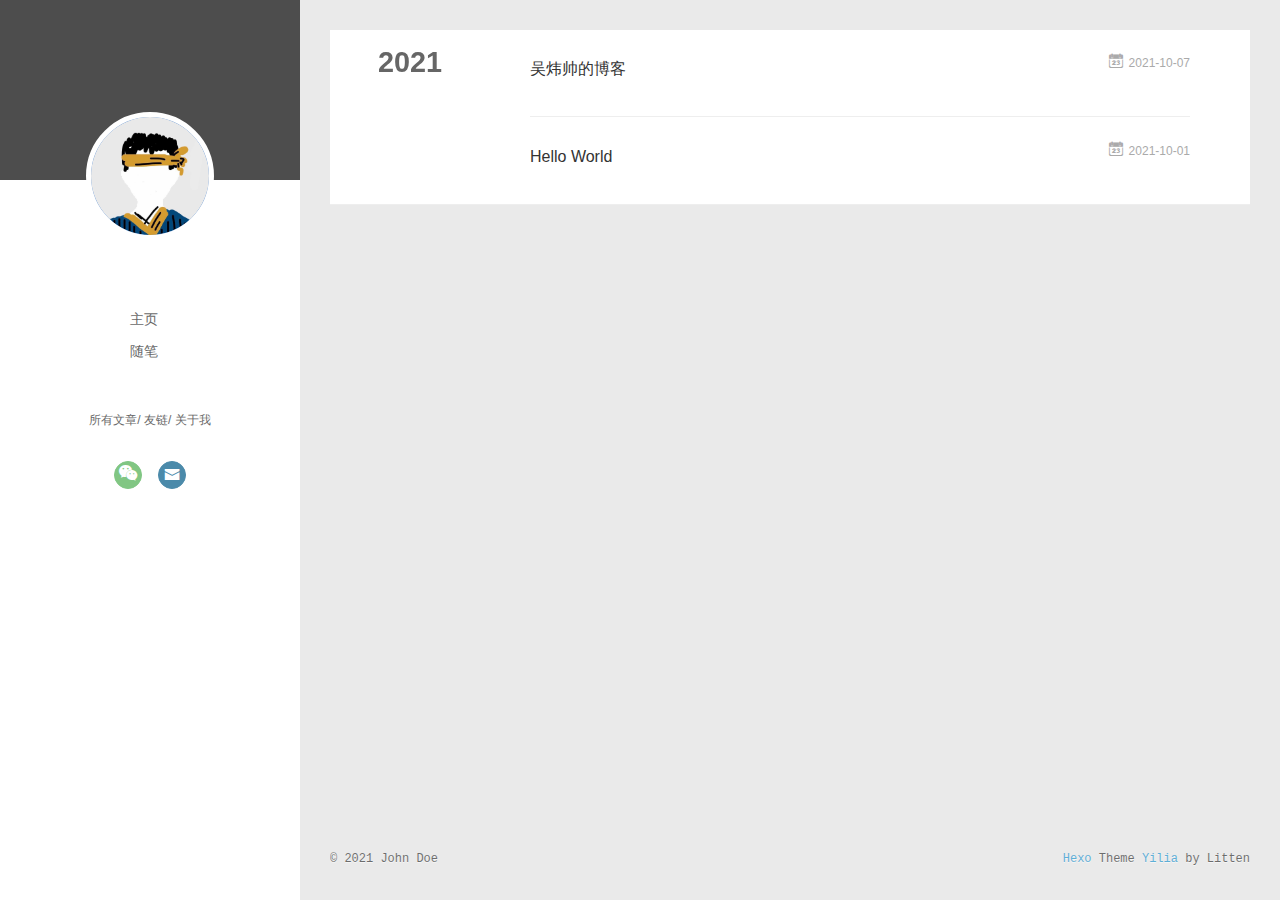
==== commit 49cabb9e: "Site updated: 2021-10-07 16:55:03" ====
--- a/archives/index.html
+++ b/archives/index.html
@@ -154,6 +154,33 @@
           <a href="/archives/2021" class="archive-year">2021</a>
         </div>
         <div class="archives">
+    
+    <article class="archive-article archive-type-post">
+  <div class="archive-article-inner">
+    <header class="archive-article-header">
+      	<div class="article-meta">
+	      	<a href="/2021/10/07/%E5%90%B4%E7%82%9C%E5%B8%85%E7%9A%84%E5%8D%9A%E5%AE%A2/" class="archive-article-date">
+  	<time datetime="2021-10-07T08:22:45.000Z" itemprop="datePublished"><i class="icon-calendar icon"></i>2021-10-07</time>
+</a>
+        </div>
+    	 
+  
+    <h1 itemprop="name">
+      <a class="archive-article-title" href="/2021/10/07/%E5%90%B4%E7%82%9C%E5%B8%85%E7%9A%84%E5%8D%9A%E5%AE%A2/">吴炜帅的博客</a>
+    </h1>
+  
+
+        <div class="article-info info-on-right">
+          
+          
+
+        </div>
+        <div class="clearfix"></div>
+    </header>
+  </div>
+</article>
+  
+    
     
     <article class="archive-article archive-type-post">
   <div class="archive-article-inner">
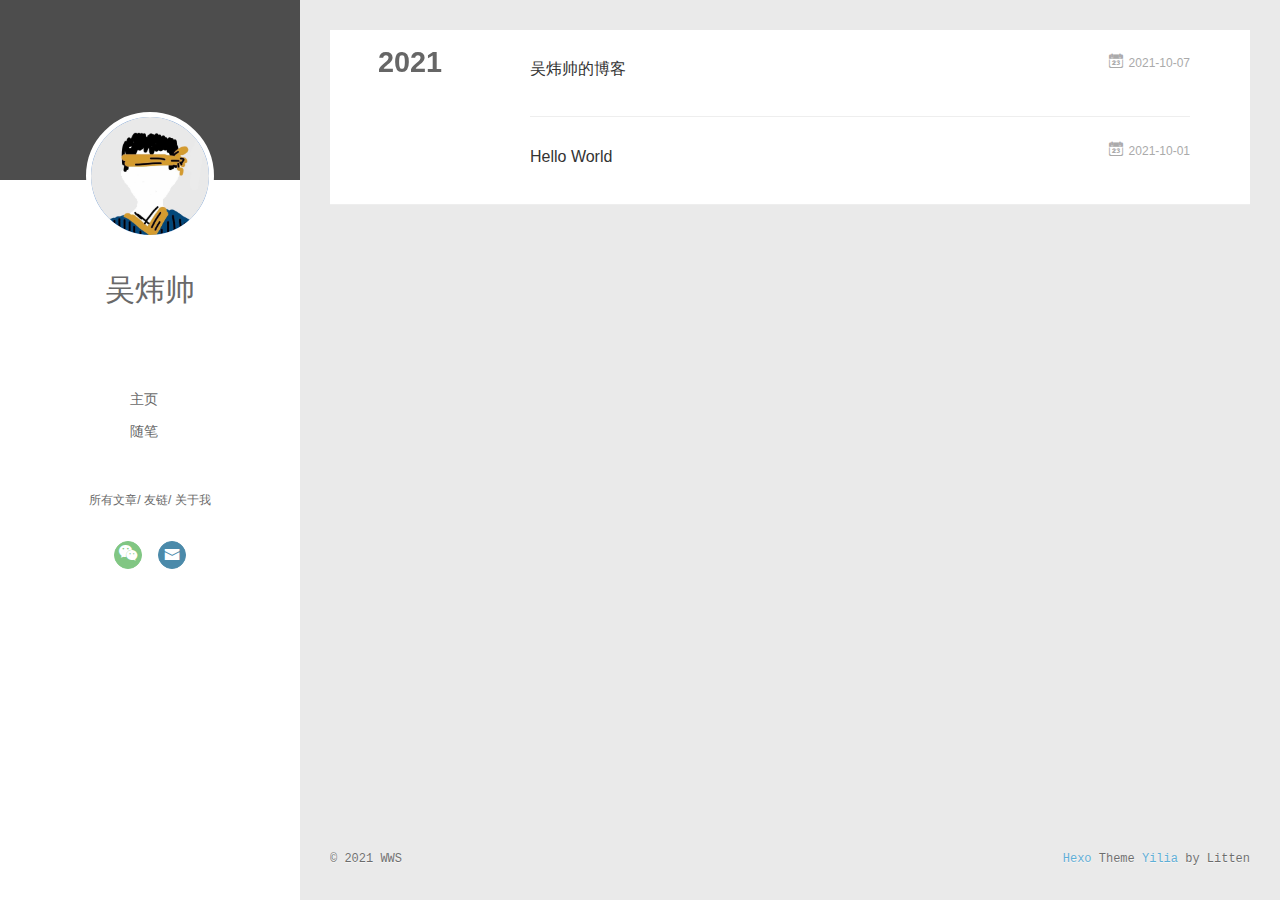
==== commit 4cb46e9f: "Site updated: 2021-10-07 17:29:22" ====
--- a/archives/index.html
+++ b/archives/index.html
@@ -12,8 +12,8 @@
 <meta property="og:title" content="Hexo">
 <meta property="og:url" content="http://example.com/archives/index.html">
 <meta property="og:site_name" content="Hexo">
-<meta property="og:locale" content="en_US">
-<meta property="article:author" content="John Doe">
+<meta property="og:locale" content="zh_CN">
+<meta property="article:author" content="WWS">
 <meta name="twitter:card" content="summary">
   
     <link rel="alternative" href="/atom.xml" title="Hexo" type="application/atom+xml">
@@ -46,7 +46,7 @@
 			<img src="/assets/touxiang.png" class="js-avatar">
 		</a>
 		<hgroup>
-		  <h1 class="header-author"><a href="/"></a></h1>
+		  <h1 class="header-author"><a href="/">吴炜帅</a></h1>
 		</hgroup>
 		
 
@@ -100,7 +100,7 @@
 				<img src="/assets/touxiang.png" class="js-avatar">
 			</div>
 			<hgroup>
-			  <h1 class="header-author js-header-author"></h1>
+			  <h1 class="header-author js-header-author">吴炜帅</h1>
 			</hgroup>
 			
 			
@@ -221,7 +221,7 @@
   <div class="outer">
     <div id="footer-info">
     	<div class="footer-left">
-    		&copy; 2021 John Doe
+    		&copy; 2021 WWS
     	</div>
       	<div class="footer-right">
       		<a href="http://hexo.io/" target="_blank">Hexo</a>  Theme <a href="https://github.com/litten/hexo-theme-yilia" target="_blank">Yilia</a> by Litten
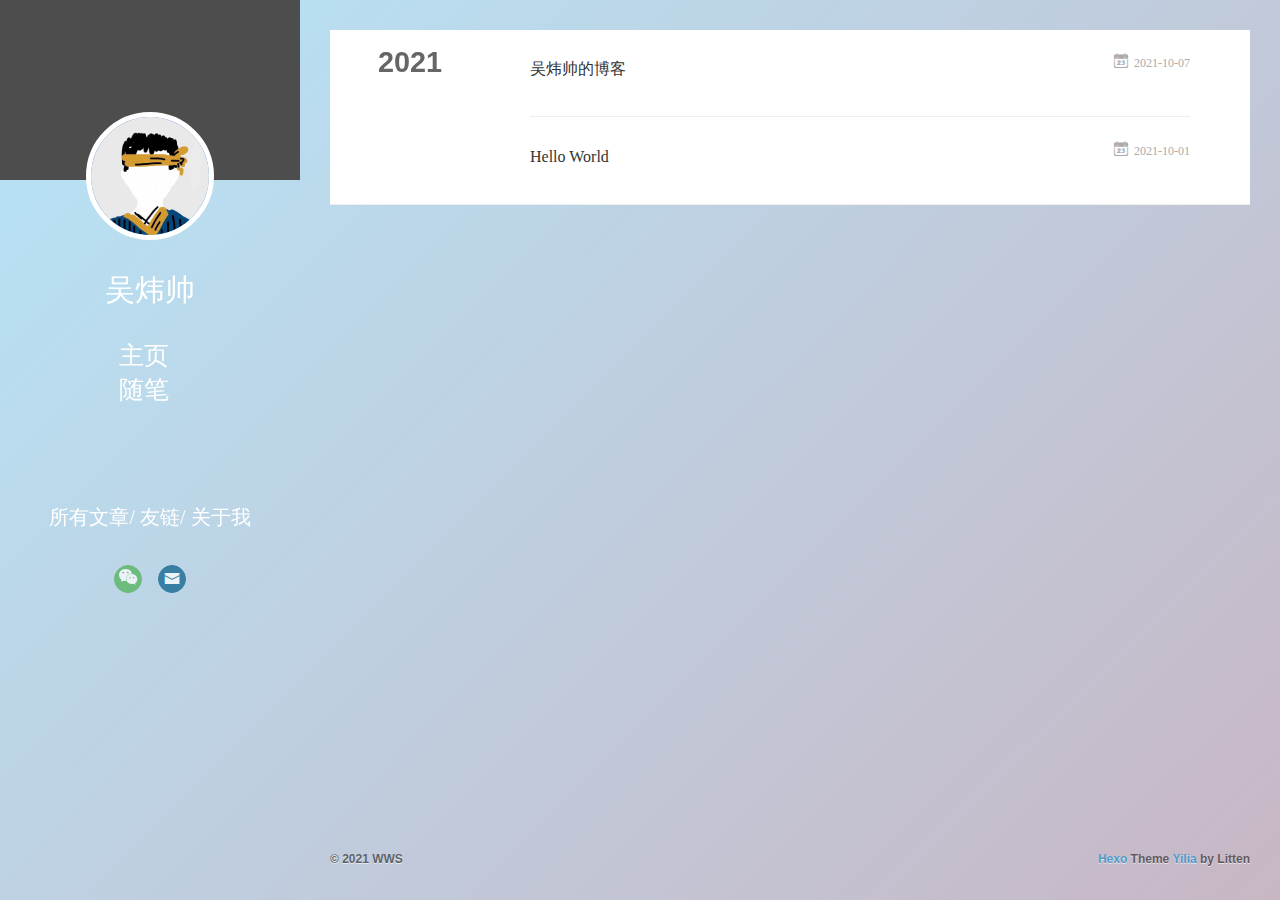
==== commit 2e346c5d: "Site updated: 2021-10-09 20:27:42" ====
--- a/archives/index.html
+++ b/archives/index.html
@@ -82,9 +82,14 @@
 					<a class="mail" target="_blank" href="mailto:1003108023@qq.com" title="mail"><i class="icon-mail"></i></a>
 		        
 			</div>
+			<!-- 网易云音乐 -->
+			<iframe frameborder="no" border="0" marginwidth="0" marginheight="0" width=255 height=86 src="//music.163.com/outchain/player?type=2&id=1376671433&auto=1&height=66"></iframe>
 		</nav>
 	</header>		
 </div>
+    
+
+
 
     </div>
     <div class="mid-col" q-class="show:isShow,hide:isShow|isFalse">
--- a/main.0cf68a.css
+++ b/main.0cf68a.css
@@ -1 +1,4309 @@
-.clearfix:after,.clearfix:before{content:"";display:table}.clearfix:after{clear:both}.left-col.show{box-shadow:0 0 6px 0 rgba(0,0,0,.75)}.mid-col,.mid-col.show .article,.tools-col,.tools-col .tools-section .search-tag.tagcloud .article-tag-list,.tools-col .tools-section .search-ul .search-tag span:hover,.tools-col .tools-section .search-ul .search-time span:hover,.tools-col .tools-section .search-ul .search-title:hover,.tools-col .tools-section .search-wrap .icon{transition:all .2s ease-in;-ms-transition:all .2s ease-in}@-webkit-keyframes leftIn{0%,60%,75%,90%,to{-webkit-animation-timing-function:cubic-bezier(.215,.61,.355,1);animation-timing-function:cubic-bezier(.215,.61,.355,1)}0%{-webkit-transform:translateZ(0);transform:translateZ(0)}60%{-webkit-transform:translate3d(358px,0,0);transform:translate3d(358px,0,0)}75%{-webkit-transform:translate3d(323px,0,0);transform:translate3d(323px,0,0)}90%{-webkit-transform:translate3d(338px,0,0);transform:translate3d(338px,0,0)}to{-webkit-transform:translate3d(333px,0,0);transform:translate3d(333px,0,0)}}@keyframes leftIn{0%,60%,75%,90%,to{-webkit-animation-timing-function:cubic-bezier(.215,.61,.355,1);animation-timing-function:cubic-bezier(.215,.61,.355,1)}0%{-webkit-transform:translateZ(0);transform:translateZ(0)}60%{-webkit-transform:translate3d(358px,0,0);transform:translate3d(358px,0,0)}75%{-webkit-transform:translate3d(323px,0,0);transform:translate3d(323px,0,0)}90%{-webkit-transform:translate3d(338px,0,0);transform:translate3d(338px,0,0)}to{-webkit-transform:translate3d(333px,0,0);transform:translate3d(333px,0,0)}}.mid-col.show{-webkit-animation-duration:.8s;animation-duration:.8s;-webkit-animation-fill-mode:both;animation-fill-mode:both;-webkit-animation-name:leftIn;animation-name:leftIn}@-webkit-keyframes leftOut{0%,60%,75%,90%,to{-webkit-animation-timing-function:cubic-bezier(.215,.61,.355,1);animation-timing-function:cubic-bezier(.215,.61,.355,1)}0%{-webkit-transform:translate3d(333px,0,0);transform:translate3d(333px,0,0)}60%{-webkit-transform:translate3d(-25px,0,0);transform:translate3d(-25px,0,0)}75%{-webkit-transform:translate3d(10px,0,0);transform:translate3d(10px,0,0)}90%{-webkit-transform:translate3d(-5px,0,0);transform:translate3d(-5px,0,0)}to{-webkit-transform:translateZ(0);transform:translateZ(0)}}@keyframes leftOut{0%,60%,75%,90%,to{-webkit-animation-timing-function:cubic-bezier(.215,.61,.355,1);animation-timing-function:cubic-bezier(.215,.61,.355,1)}0%{-webkit-transform:translate3d(333px,0,0);transform:translate3d(333px,0,0)}60%{-webkit-transform:translate3d(-25px,0,0);transform:translate3d(-25px,0,0)}75%{-webkit-transform:translate3d(10px,0,0);transform:translate3d(10px,0,0)}90%{-webkit-transform:translate3d(-5px,0,0);transform:translate3d(-5px,0,0)}to{-webkit-transform:translateZ(0);transform:translateZ(0)}}.mid-col.hide{-webkit-animation-duration:.8s;animation-duration:.8s;-webkit-animation-name:leftOut;animation-name:leftOut}@-webkit-keyframes smallLeftIn{0%,60%,75%,90%,to{-webkit-animation-timing-function:cubic-bezier(.215,.61,.355,1);animation-timing-function:cubic-bezier(.215,.61,.355,1)}0%{-webkit-transform:translateZ(0);transform:translateZ(0)}60%{-webkit-transform:translate3d(325px,0,0);transform:translate3d(325px,0,0)}75%{-webkit-transform:translate3d(290px,0,0);transform:translate3d(290px,0,0)}90%{-webkit-transform:translate3d(305px,0,0);transform:translate3d(305px,0,0)}to{-webkit-transform:translate3d(300px,0,0);transform:translate3d(300px,0,0)}}@keyframes smallLeftIn{0%,60%,75%,90%,to{-webkit-animation-timing-function:cubic-bezier(.215,.61,.355,1);animation-timing-function:cubic-bezier(.215,.61,.355,1)}0%{-webkit-transform:translateZ(0);transform:translateZ(0)}60%{-webkit-transform:translate3d(325px,0,0);transform:translate3d(325px,0,0)}75%{-webkit-transform:translate3d(290px,0,0);transform:translate3d(290px,0,0)}90%{-webkit-transform:translate3d(305px,0,0);transform:translate3d(305px,0,0)}to{-webkit-transform:translate3d(300px,0,0);transform:translate3d(300px,0,0)}}.tools-col.show{-webkit-animation-duration:.8s;animation-duration:.8s;-webkit-animation-fill-mode:both;animation-fill-mode:both;-webkit-animation-name:smallLeftIn;animation-name:smallLeftIn}@-webkit-keyframes smallleftOut{0%,60%,75%,90%,to{-webkit-animation-timing-function:cubic-bezier(.215,.61,.355,1);animation-timing-function:cubic-bezier(.215,.61,.355,1)}0%{-webkit-transform:translate3d(333px,0,0);transform:translate3d(333px,0,0)}60%{-webkit-transform:translate3d(-25px,0,0);transform:translate3d(-25px,0,0)}75%{-webkit-transform:translate3d(10px,0,0);transform:translate3d(10px,0,0)}90%{-webkit-transform:translate3d(-5px,0,0);transform:translate3d(-5px,0,0)}to{-webkit-transform:translateZ(0);transform:translateZ(0)}}@keyframes smallleftOut{0%,60%,75%,90%,to{-webkit-animation-timing-function:cubic-bezier(.215,.61,.355,1);animation-timing-function:cubic-bezier(.215,.61,.355,1)}0%{-webkit-transform:translate3d(333px,0,0);transform:translate3d(333px,0,0)}60%{-webkit-transform:translate3d(-25px,0,0);transform:translate3d(-25px,0,0)}75%{-webkit-transform:translate3d(10px,0,0);transform:translate3d(10px,0,0)}90%{-webkit-transform:translate3d(-5px,0,0);transform:translate3d(-5px,0,0)}to{-webkit-transform:translateZ(0);transform:translateZ(0)}}.tools-col.hide{-webkit-animation-duration:.8s;animation-duration:.8s;-webkit-animation-fill-mode:both;animation-fill-mode:both;-webkit-animation-name:smallleftOut;animation-name:smallleftOut}html{-ms-text-size-adjust:100%;-webkit-text-size-adjust:100%;-webkit-tap-highlight-color:transparent;height:100%}body{margin:0;font-size:14px;font-family:Helvetica Neue,Helvetica,STHeiTi,Arial,sans-serif;line-height:1.5;color:#333;background-color:#fff;min-height:100%}article,aside,details,figcaption,figure,footer,header,hgroup,main,menu,nav,section,summary{display:block}audio,canvas,progress,video{display:inline-block}audio:not([controls]){display:none;height:0}progress{vertical-align:baseline}[hidden],template{display:none}a{background:transparent;text-decoration:none;color:#08c}a:active{outline:0}abbr[title]{border-bottom:1px dotted}b,strong{font-weight:700}dfn{font-style:italic}mark{background:#ff0;color:#000}small{font-size:80%}sub,sup{font-size:75%;line-height:0;position:relative;vertical-align:baseline}sup{top:-.5em}sub{bottom:-.25em}img{border:0;vertical-align:middle;max-width:100%}svg:not(:root){overflow:hidden}pre{overflow:auto;white-space:pre;white-space:pre-wrap;word-wrap:break-word}code,kbd,pre,samp{font-family:monospace,monospace;font-size:1em}button,input,optgroup,select,textarea{color:inherit;font:inherit;margin:0;vertical-align:middle}button,input,select{overflow:visible}button,select{text-transform:none}button,html input[type=button],input[type=reset],input[type=submit]{-webkit-appearance:button;cursor:pointer}[disabled]{cursor:default}button::-moz-focus-inner,input::-moz-focus-inner{border:0;padding:0}input{line-height:normal}input[type=checkbox],input[type=radio]{box-sizing:border-box;padding:0}input[type=number]::-webkit-inner-spin-button,input[type=number]::-webkit-outer-spin-button{height:auto}input[type=search]{-webkit-appearance:textfield;box-sizing:border-box}input[type=search]::-webkit-search-cancel-button,input[type=search]::-webkit-search-decoration{-webkit-appearance:none}fieldset{border:1px solid silver;margin:0 2px;padding:.35em .625em .75em}legend{border:0;padding:0}textarea{overflow:auto;resize:vertical;vertical-align:top}optgroup{font-weight:700}button,input,select,textarea{outline:0}input,textarea{-webkit-user-modify:read-write-plaintext-only}input::-ms-clear,input::-ms-reveal{display:none}input::-moz-placeholder,textarea::-moz-placeholder{color:#999}input:-ms-input-placeholder,textarea:-ms-input-placeholder{color:#999}input::-webkit-input-placeholder,textarea::-webkit-input-placeholder{color:#999}.placeholder{color:#999}table{border-collapse:collapse;border-spacing:0}td,th{padding:0}blockquote,figure,form,h1,h2,h3,h4,h5,h6,p{margin:0}dd,dl,li,ol,ul{margin:0;padding:0}ol,ul{list-style:none outside none}h1,h2,h3{line-height:2;font-weight:400}h1{font-size:18px}h2{font-size:16px}h3{font-size:14px}i{font-style:normal}*{box-sizing:border-box}@font-face{font-family:iconfont;src:url(./fonts/iconfont.b322fa.eot);src:url(./fonts/iconfont.b322fa.eot#iefix) format("embedded-opentype"),url(./fonts/iconfont.8c627f.woff) format("woff"),url(./fonts/iconfont.16acc2.ttf) format("truetype"),url(./fonts/iconfont.45d7ee.svg#iconfont) format("svg")}[class*=" icon-"],[class^=icon-]{font-family:iconfont!important;speak:none;font-size:16px;font-style:normal;font-weight:400;font-variant:normal;text-transform:none;line-height:1;-webkit-font-smoothing:antialiased;-moz-osx-font-smoothing:grayscale}.icon-twitter:before{content:"\E600"}.icon-facebook:before{content:"\E601"}.icon-clock:before{content:"\E602"}.icon-mail:before{content:"\E609"}.icon-link:before{content:"\E6AB"}.icon-search:before{content:"\E65B"}.icon-smile:before{content:"\E64A"}.icon-roundrightfill:before{content:"\E65A"}.icon-list:before{content:"\E682"}.icon-book:before{content:"\E6FE"}.icon-home:before{content:"\E6BB"}.icon-share:before{content:"\E618"}.icon-back:before{content:"\E625"}.icon-qq:before{content:"\E62D"}.icon-weibo:before{content:"\E619"}.icon-segmentfault:before{content:"\E603"}.icon-sort:before{content:"\E700"}.icon-jianshu:before{content:"\E613"}.icon-circle-left:before{content:"\E71F"}.icon-circle-right:before{content:"\E720"}.icon-loading:before{content:"\E614"}.icon-acfun:before{content:"\E604"}.icon-close:before{content:"\E60C"}.icon-tumblr:before{content:"\E6B0"}.icon-calendar:before{content:"\E667"}.icon-rss:before{content:"\E877"}.icon-price-tags:before{content:"\E6F9"}.icon-quo-left:before{content:"\E7F5"}.icon-quo-right:before{content:"\E7F6"}.icon-back1:before{content:"\E64E"}.icon-github:before{content:"\E735"}.icon-film:before{content:"\E7B7"}.icon-weixin:before{content:"\E61F"}.icon-qzone:before{content:"\E680"}.icon-category:before{content:"\E605"}.icon-douban:before{content:"\E64C"}.icon-roundleftfill:before{content:"\E799"}.icon-tuding:before{content:"\E651"}.icon-zhihu:before{content:"\E61B"}.icon-linkedin:before{content:"\E6D4"}.icon-google:before{content:"\E635"}.icon-plane:before{content:"\E62F"}.icon-bilibili:before{content:"\E622"}.icon-psn:before{content:"\E6C7"}body,button,input,select,textarea{color:#1a1a1a;font-family:lucida grande,lucida sans unicode,lucida,helvetica,Hiragino Sans GB,Microsoft YaHei,WenQuanYi Micro Hei,sans-serif;font-size:16px;font-size:1rem;line-height:1.75}body{overflow-y:hidden;background:#eaeaea}#container,body,html{height:100%;overflow-x:hidden;overflow-y:auto}#mobile-nav{display:none}#container{position:relative;min-height:100%}#container .anm-canvas{display:none}#container.show .anm-canvas{display:block;position:fixed}.body-wrap{margin-bottom:80px}.mid-col{position:absolute;right:0;min-height:100%;background:#eaeaea;left:300px;width:auto}.mid-col.show{background:none;opacity:.9}.mid-col.show .article{background:hsla(0,0%,100%,.3)}.left-col{background:#fff;width:300px;position:fixed;opacity:1;transition:all .2s ease-in;height:100%;z-index:999}.left-col .overlay{width:100%;height:180px;position:absolute}.left-col .intrude-less{width:76%;text-align:center;margin:112px auto 0}.left-col #header{width:100%;height:300px;position:relative;border-bottom:1px solid color-border}.left-col #header a{color:#696969}.left-col #header a:hover{color:#b0a0aa}.left-col #header .header-subtitle{text-align:center;color:#999;font-size:14px;line-height:25px;overflow:hidden;text-overflow:ellipsis;display:-webkit-box;-webkit-line-clamp:2;-webkit-box-orient:vertical}.left-col #header .header-menu{font-weight:300;line-height:31px;text-transform:uppercase;float:none;min-height:150px;margin-left:-12px;text-align:center;display:-webkit-box;-webkit-box-orient:horizontal;-webkit-box-pack:center;-webkit-box-align:center}.left-col #header .header-menu li{cursor:default}.left-col #header .header-menu li a{font-size:14px;min-width:300px}.left-col #header .header-smart-menu{font-size:12px;margin-bottom:20px}.left-col #header .header-smart-menu a:after{content:"/"}.left-col #header .header-smart-menu a:last-child:after{content:""}.left-col #header .profilepic{display:block;border:5px solid #fff;border-radius:300px;width:128px;height:128px;margin:0 auto;position:relative;overflow:hidden;background:#88acdb;-webkit-transition:all .2s ease-in;display:-webkit-box;-webkit-box-orient:horizontal;-webkit-box-pack:center;-webkit-box-align:center;text-align:center}.left-col #header .profilepic img{border-radius:300px;opacity:1;-webkit-transition:all .2s ease-in}.left-col #header .profilepic img.show{width:100%;height:100%;opacity:1}.left-col #header .header-author{text-align:center;margin:.67em 0;font-family:Roboto,serif;font-size:30px;transition:.3s}::-webkit-scrollbar{width:10px;height:10px}::-webkit-scrollbar-button{width:0;height:0}::-webkit-scrollbar-button:end:decrement,::-webkit-scrollbar-button:start:increment{display:none}::-webkit-scrollbar-corner{display:block}::-webkit-scrollbar-thumb{border-radius:8px;background-color:rgba(0,0,0,.2)}::-webkit-scrollbar-thumb:hover{border-radius:8px;background-color:rgba(0,0,0,.5)}::-webkit-scrollbar-thumb,::-webkit-scrollbar-track{border-right:1px solid transparent;border-left:1px solid transparent}::-webkit-scrollbar-track:hover{background-color:rgba(0,0,0,.15)}::-webkit-scrollbar-button:start{width:10px;height:10px;background:url(./img/scrollbar_arrow.png) no-repeat 0 0}::-webkit-scrollbar-button:start:hover{background:url(./img/scrollbar_arrow.png) no-repeat -15px 0}::-webkit-scrollbar-button:start:active{background:url(./img/scrollbar_arrow.png) no-repeat -30px 0}::-webkit-scrollbar-button:end{width:10px;height:10px;background:url(./img/scrollbar_arrow.png) no-repeat 0 -18px}::-webkit-scrollbar-button:end:hover{background:url(./img/scrollbar_arrow.png) no-repeat -15px -18px}::-webkit-scrollbar-button:end:active{background:url(./img/scrollbar_arrow.png) no-repeat -30px -18px}.article-entry .highlight,.article-entry pre{background:#272822;margin:10px 0;padding:10px;overflow:auto;color:#fff;font-size:.9em;line-height:22.400000000000002px}.article-entry .gist .gist-file .gist-data .line-numbers,.article-entry .highlight .gutter pre,.article-entry .highlight .gutter pre .line{color:#666}.article-entry code,.article-entry pre{font-family:Source Code Pro,Consolas,Monaco,Menlo,monospace}.article-entry code{background:#eee;padding:0 .3em;border:none}.article-entry pre code{background:none;text-shadow:none;padding:0;color:#fff}.article-entry .highlight{border-radius:4px}.article-entry .highlight pre{border:none;margin:0;padding:0}.article-entry .highlight table{margin:0;width:auto}.article-entry .highlight td{border:none;padding:0}.article-entry .highlight figcaption{color:highlight-comment;line-height:1em;margin-bottom:1em}.article-entry .highlight figcaption:after,.article-entry .highlight figcaption:before{content:"";display:table}.article-entry .highlight figcaption:after{clear:both}.article-entry .highlight figcaption a{float:right}.article-entry .highlight .gutter pre{text-align:right;padding-right:20px}.article-entry .highlight .gutter pre .line{text-shadow:none}.article-entry .highlight .line{color:#fff;min-height:19px}.article-entry .gist{margin:0 -20px;border-style:solid;border-color:#ddd;border-width:1px 0;background:#272822;padding:15px 20px 15px 0}.article-entry .gist .gist-file{border:none;font-family:Source Code Pro,Consolas,Monaco,Menlo,monospace;margin:0}.article-entry .gist .gist-file .gist-data{background:none;border:none}.article-entry .gist .gist-file .gist-data .line-numbers{background:none;border:none;padding:0 20px 0 0}.article-entry .gist .gist-file .gist-data .line-data{padding:0!important}.article-entry .gist .gist-file .highlight{margin:0;padding:0;border:none}.article-entry .gist .gist-file .gist-meta{background:#272822;color:highlight-comment;font:.85em Helvetica Neue,Helvetica,Arial,sans-serif;text-shadow:0 0;padding:0;margin-top:1em;margin-left:20px}.article-entry .gist .gist-file .gist-meta a{color:#258fb8;font-weight:400}.article-entry .gist .gist-file .gist-meta a:hover{text-decoration:underline}pre .comment{color:#75715e}pre .class .params,pre .function .keyword,pre .keyword{color:#66d9ef}pre .css .value,pre .doctype,pre .function,pre .params,pre .tag{color:#fff}pre .at_rule,pre .at_rule .keyword,pre .css~* .tag,pre .preprocessor,pre .preprocessor .keyword,pre .title{color:#f92672}pre .attribute,pre .built_in,pre .class,pre .css~* .class,pre .function .title{color:#a6e22e}pre .string,pre .value{color:#e6db74}pre .number{color:#7163d7}pre .css~* .id,pre .id{color:#fd971f}#header .tagcloud a{color:#fff}.tagcloud a{display:inline-block;text-decoration:none;font-weight:400;font-size:10px;color:#fff;height:18px;line-height:18px;float:left;padding:0 5px 0 10px;position:relative;border-radius:0 5px 5px 0;margin:5px 9px 5px 8px;font-family:Menlo,Monaco,Andale Mono,lucida console,Courier New,monospace}.tagcloud a:hover{opacity:.8}.tagcloud a:before{content:" ";width:0;height:0;position:absolute;top:0;left:-18px;border:9px solid transparent}.tagcloud a:after{content:" ";width:4px;height:4px;background-color:#fff;border-radius:4px;box-shadow:0 0 0 1px rgba(0,0,0,.3);position:absolute;top:7px;left:2px}.tagcloud a.color1{background:#ff945c}.tagcloud a.color1:before{border-right-color:#ff945c}.tagcloud a.color2{background:#cc8167}.tagcloud a.color2:before{border-right-color:#cc8167}.tagcloud a.color3{background:#ba8f6c}.tagcloud a.color3:before{border-right-color:#ba8f6c}.tagcloud a.color4{background:#94635c}.tagcloud a.color4:before{border-right-color:#94635c}.tagcloud a.color5{background:#7b5d5f}.tagcloud a.color5:before{border-right-color:#7b5d5f}.article-tag-list .article-tag-list-item{float:left}.article-pop-out .icon-tuding{color:#999;float:left;margin-right:10px;margin-top:6px}.article-category,.article-category .article-tag-list,.article-tag,.article-tag .article-tag-list{float:left}.article-category .icon,.article-tag .icon{color:#999;float:left;margin-right:10px;margin-top:6px}.article-pop-out{float:left}.archive-article-date{color:#999;margin-right:7.6923%;float:right}.archive-article-date .icon{margin:5px 5px 5px 0}.glass{background-color:rgba(54,70,93,.9);z-index:998;transition:opacity .15s;width:100%;height:100%;display:none}.glass,.tagcloud-ctn{left:0;opacity:1;bottom:0;position:fixed;right:0;top:0}.tagcloud-ctn{z-index:90120;background-size:100% 100%}.tagcloud-ctn .tagcloud-global{position:fixed;top:50%;left:50%;margin-top:-115px;margin-left:-315px;width:630px}.tagcloud-ctn .tagcloud-global a{width:80px;height:80px;border-radius:50%;background:#f2992e;color:#fff;display:block;float:left;line-height:80px;text-align:center}.tagcloud-ctn .tagcloud-global .tab-post-types .tab-post-type:first-child .post-type-icon{background:#f2992e}.tagcloud-ctn .tagcloud-global .tab-post-types .tab-post-type:nth-child(2) .post-type-icon{background:#56bc8a}.tagcloud-ctn .tagcloud-global .tab-post-types .tab-post-type:nth-child(3) .post-type-icon{background:#4aa8d8}.tagcloud-ctn .tagcloud-global .tab-post-types .tab-post-type:nth-child(4) .post-type-icon{background:#a77dc2}.tagcloud-ctn .tagcloud-global .tab-post-types .tab-post-type:nth-child(5) .post-type-icon{background:#dd765d}#header .header-nav{width:100%;position:absolute;transition:-webkit-transform .3s ease-in;transition:transform .3s ease-in;transition:transform .3s ease-in,-webkit-transform .3s ease-in}#header .header-nav .social{margin-top:10px;text-align:center;display:-webkit-box;display:-ms-flexbox;display:flex;-ms-flex-wrap:wrap;flex-wrap:wrap;-webkit-box-pack:center;-ms-flex-pack:center;justify-content:center}#header .header-nav .social a{border-radius:50%;display:-moz-inline-stack;display:inline-block;vertical-align:middle;*vertical-align:auto;zoom:1;*display:inline;margin:0 8px 15px;transition:.3s;text-align:center;color:#fff;opacity:.7;width:28px;height:28px;line-height:26px}#header .header-nav .social a:hover{opacity:1}#header .header-nav .social a.weibo{background:#aaf;border:1px solid #aaf}#header .header-nav .social a.weibo:hover{border:1px solid #aaf}#header .header-nav .social a.segmentfault{background:#009a61;border:1px solid #009a61}#header .header-nav .social a.segmentfault:hover{border:1px solid #009a61}#header .header-nav .social a.rss{background:#ef7522;border:1px solid #ef7522}#header .header-nav .social a.rss:hover{border:1px solid #cf5d0f}#header .header-nav .social a.github{background:#afb6ca;border:1px solid #afb6ca}#header .header-nav .social a.github:hover{border:1px solid #909ab6}#header .header-nav .social a.facebook{background:#3b5998;border:1px solid #3b5998}#header .header-nav .social a.facebook:hover{border:1px solid #2d4373}#header .header-nav .social a.google{background:#c83d20;border:1px solid #c83d20}#header .header-nav .social a.google:hover{border:1px solid #9c3019}#header .header-nav .social a.twitter{background:#55cff8;border:1px solid #55cff8}#header .header-nav .social a.twitter:hover{border:1px solid #24c1f6}#header .header-nav .social a.linkedin{background:#005a87;border:1px solid #005a87}#header .header-nav .social a.linkedin:hover{border:1px solid #006b98}#header .header-nav .social a.acfun{background:#fd4c5d;border:1px solid #fd4c5d}#header .header-nav .social a.acfun:hover{border:1px solid #fd4c5d}#header .header-nav .social a.bilibili{background:#e15280;border:1px solid #e15280}#header .header-nav .social a.bilibili:hover{border:1px solid #e15280}#header .header-nav .social a.zhihu{background:#0078d8;border:1px solid #0078d8}#header .header-nav .social a.zhihu:hover{border:1px solid #0078d8}#header .header-nav .social a.douban{background:#06c611;border:1px solid #06c611}#header .header-nav .social a.douban:hover{border:1px solid #06c611}#header .header-nav .social a.mail{background:#005a87;border:1px solid #005a87}#header .header-nav .social a.mail:hover{border:1px solid #006b98}#header .header-nav .social a.jianshu{background:#ff5722;border:1px solid #ff5722}#header .header-nav .social a.jianshu:hover{border:1px solid #ff5722}#header .header-nav .social a.weixin{background:#4caf50;border:1px solid #4caf50}#header .header-nav .social a.weixin:hover{border:1px solid #4caf50}#header .header-nav .social a.qq{background:#34baad;border:1px solid #34baad}#header .header-nav .social a.qq:hover{border:1px solid #34baad}#header .header-nav .social a.psn{background:#086ef6;border:1px solid #086ef6}#header .header-nav .social a.psn:hover{border:1px solid #086ef6}#page-nav{text-align:center;margin-top:30px}#page-nav .page-number{width:20px;height:25px;background:#4d4d4d;display:inline-block;color:#fff;line-height:25px;font-size:12px;margin:0 5px 30px;border-radius:2px}#page-nav .page-number:hover{background:#5e5e5e}#page-nav .current{background:#88acdb;cursor:default}#page-nav .current:hover{background:#88acdb}#page-nav .extend{color:#4d4d4d;margin:0 27px;opacity:1}#page-nav .extend:hover{color:#5e5e5e}#page-nav:hover .extend{opacity:1}.archives-wrap{position:relative;margin:0 30px;padding-right:60px;border-bottom:1px solid #eee;background:#fff}.archives-wrap:first-child{margin-top:30px}.archives-wrap:last-child{margin-bottom:80px}.archives-wrap .archive-year-wrap{line-height:35px;width:200px;position:absolute;padding-top:15px;font-size:1.8em;z-index:1}.archives-wrap .archive-year-wrap a{color:#666;font-weight:700;padding-left:48px}.archives{position:relative}.archives .article-info{border:none}.archives .archive-article{margin-left:200px;padding:20px 0;border-bottom:1px solid #eee;border-top:1px solid #fff;position:relative}.archives .archive-article:first-child{border-top:none}.archives .archive-article:last-child{border-bottom:none}.archives .archive-article-title{font-size:16px;color:#333;transition:color .3s}.archives .archive-article-title:hover{color:#657b83}.archives .archive-article-title span{display:block;color:#a8a8a8;font-size:12px;line-height:14px;height:7px;padding-left:2px}.archives .archive-article-title span:before{display:inline-block;content:"\201C";font-family:serif;font-size:30px;float:left;margin:4px 4px 0 -12px;color:#c8c8c8}.archive-article-inner .icon-clock{margin-right:5px}.archive-article-inner .archive-article-header{position:relative;min-height:36px}.archive-article-inner .article-meta{position:relative;float:right;margin-top:-10px;color:#555;background:none;text-align:right;width:auto}.archive-article-inner .article-meta .article-date time{color:#aaa}.archive-article-inner .article-meta .archive-article-date,.archive-article-inner .article-meta .article-tag-list{margin-right:30px;display:-moz-inline-stack;display:inline-block;vertical-align:middle;zoom:1;color:#666;font-size:14px}.archive-article-inner .article-meta .archive-article-date{cursor:default;font-size:12px;margin-bottom:5px;margin-top:-10px;margin-right:0}.archive-article-inner .article-meta .article-category:before{float:left;margin-top:1px;left:15px}.archive-article-inner .article-meta .article-category .article-category-link{width:auto;max-width:83px;padding-left:10px}.archive-article-inner .article-meta .article-tag-list{margin-top:0}.archive-article-inner .article-meta .article-tag-list:before{left:15px}.archive-article-inner .article-meta .article-tag-list .article-tag-list-item{display:inline-block;width:auto;max-width:83px;padding-left:8px;font-size:12px}.tools-col{width:300px;height:100%;position:fixed;left:0;top:0;z-index:0;padding:0;opacity:0;-webkit-overflow-scrolling:touch;overflow-scrolling:touch}.tools-col.show{opacity:1}.tools-col.hide{z-index:0}.tools-col .tools-nav{display:none}.tools-col .tools-section,.tools-col .tools-wrap{height:100%;color:#e5e5e5;width:360px;overflow:hidden;overflow-y:auto}.tools-col .tools-section ::-webkit-scrollbar,.tools-col .tools-wrap ::-webkit-scrollbar{display:none}.tools-col .tools-section .search-wrap{width:310px;margin:20px 20px 10px;position:relative}.tools-col .tools-section .search-wrap .search-ipt{width:310px;color:#fff;background:none;border:none;border-bottom:2px solid #fff;font-family:Roboto,serif}.tools-col .tools-section .search-wrap .icon{position:absolute;right:0;top:7px;color:#fff;cursor:pointer}.tools-col .tools-section .search-wrap .icon:hover{-webkit-transform:scale(1.2);transform:scale(1.2)}.tools-col .tools-section .search-wrap ::-webkit-input-placeholder{color:#ededed}.tools-col .tools-section .search-tag.tagcloud{text-align:center;position:relative}.tools-col .tools-section .search-tag.tagcloud .search-tag-wording{font-size:12px;float:right;margin:4px 75px 0 0}.tools-col .tools-section .search-tag.tagcloud .search-switch{width:40px;height:25px;display:block}.tools-col .tools-section .search-tag.tagcloud .search-switch input{width:40px;height:14px;position:absolute;top:0;right:30px;z-index:2;border:0;background:0 0;-webkit-appearance:none;outline:0}.tools-col .tools-section .search-tag.tagcloud .search-switch input:before{content:"";width:40px;height:14px;border:1px solid #bdcabc;background-color:#fdfdfd;border-radius:20px;cursor:pointer;display:inline-block;position:relative;vertical-align:middle;box-sizing:content-box;box-shadow:inset 0 0 0 0 #dfdfdf;transition:border .4s,box-shadow .4s;background-clip:content-box}.tools-col .tools-section .search-tag.tagcloud .search-switch input:checked:before{border-color:#64bd63;box-shadow:inset 0 0 0 .16rem #64bd63;background-color:#64bd63;transition:border .4s,box-shadow .4s,background-color 1.2s}.tools-col .tools-section .search-tag.tagcloud .search-switch input:checked:after{left:27px;background:#fff}.tools-col .tools-section .search-tag.tagcloud .search-switch input:after{content:"";width:14px;height:14px;position:absolute;top:16px;left:2px;-webkit-transform:translateY(-50%);border-radius:100%;background-color:#91c0f1;box-shadow:0 1px 1px rgba(0,0,0,.4);transition:left .2s;cursor:pointer}.tools-col .tools-section .search-tag.tagcloud .article-tag-list{display:none;margin:15px 10px 0;padding:10px;background:hsla(0,0%,100%,.2)}.tools-col .tools-section .search-tag.tagcloud .article-tag-list.show{display:block}.tools-col .tools-section .search-tag.tagcloud .a{float:none}.tools-col .tools-section .search-ul{margin-top:10px;color:rgba(77,77,77,.75);-webkit-overflow-scrolling:touch;overflow-scrolling:touch;overflow-y:auto}.tools-col .tools-section .search-ul .search-li{padding:10px 20px;border-bottom:1px dotted #dcdcdc}.tools-col .tools-section .search-ul .search-li:hover{background:hsla(0,0%,100%,.2)}.tools-col .tools-section .search-ul .search-title{overflow:hidden;white-space:nowrap;text-overflow:ellipsis;display:block;color:#fffff8;text-shadow:1px 1px rgba(77,77,77,.25)}.tools-col .tools-section .search-ul .search-title .icon{margin-right:10px;color:#fffdd8}.tools-col .tools-section .search-ul .search-title:hover{color:#fff}.tools-col .tools-section .search-ul .search-tag,.tools-col .tools-section .search-ul .search-time{font-size:12px;color:#fffdd8;margin-right:10px}.tools-col .tools-section .search-ul .search-tag .icon,.tools-col .tools-section .search-ul .search-time .icon{margin-right:0}.tools-col .tools-section .search-ul .search-tag span,.tools-col .tools-section .search-ul .search-time span{cursor:pointer}.tools-col .tools-section .search-ul .search-tag span:hover,.tools-col .tools-section .search-ul .search-time span:hover{color:#fff}.tools-col .tools-section .search-ul .search-time{float:left}.tools-col .tools-section .search-ul .search-tag span{margin-right:5px}.tools-col .tools-section-friends{padding-top:30px}.tools-col .aboutme-wrap{display:-webkit-box;display:-ms-flexbox;display:flex;-webkit-box-align:center;-ms-flex-align:center;align-items:center;-webkit-box-pack:center;-ms-flex-pack:center;justify-content:center;width:100%;height:100%;color:#fffdd8;text-shadow:1px 1px rgba(77,77,77,.45)}.body-wrap>article{position:relative}@-webkit-keyframes cd-bounce-1{0%{opacity:0;-webkit-transform:scale(1)}60%{opacity:1;-webkit-transform:scale(1.01)}to{-webkit-transform:scale(1)}}@keyframes cd-bounce-1{0%{opacity:0;-webkit-transform:scale(1);transform:scale(1)}60%{opacity:1;-webkit-transform:scale(1.01);transform:scale(1.01)}to{-webkit-transform:scale(1);transform:scale(1)}}.article{margin:30px;position:relative;border:1px solid #ddd;border-top:1px solid #fff;border-bottom:1px solid #fff;background:#fff;transition:all .2s ease-in}.article img{max-width:100%}.article-inner h1.article-title,.article-title{color:#696969;margin-left:0;font-weight:300;line-height:35px;margin-bottom:20px;font-size:26px;transition:color .3s}.article-header{border-left:5px solid #4d4d4d;padding:30px 0 15px 25px;padding-left:7.6923%}.article-meta{width:150px;font-size:14;text-align:right;position:absolute;right:0;top:23px;text-align:center;z-index:1}.article-meta time{color:#aaa}.article-meta time .icon-clock{margin-right:8px;font-size:16px}.article-more-link{margin-top:0;text-align:left;float:right}.article-more-link a{background:#4d4d4d;color:#fff;font-size:12px;padding:5px 8px;line-height:16px;border-radius:2px;transition:background .3s}.article-more-link a:hover{background:#3c3c3c}.article-more-link a.hidden{visibility:hidden}.article-info.info-on-right{margin:10px 0 0;float:right}.article-info-index.article-info{padding-top:20px;margin:30px 7.6923% 0;min-height:72px;border-top:1px solid #ddd}.article-info-post.article-info{padding:0;border:none;margin:-30px 0 20px 7.6923%}.article-inner p{margin:0 0 1.75em}.article-inner{border-color:#d1d1d1}.article-inner h1{font-size:28px;font-size:1.75rem;line-height:1.25;margin-top:2em;margin-bottom:1em}.article-inner h2{font-size:23px;font-size:1.4375rem;line-height:1.2173913043;margin-top:2.4347826087em;margin-bottom:1.2173913043em}.article-inner h3{font-size:19px;font-size:1.1875rem;line-height:1.1052631579;margin-top:2.9473684211em;margin-bottom:1.4736842105em}.article-inner h4,.article-inner h5,.article-inner h6{font-size:16px;font-size:1rem;line-height:1.3125;margin-top:3.5em;margin-bottom:1.75em}.article-inner h4{letter-spacing:.140625em;text-transform:uppercase}.article-inner h6{font-style:italic}.article-inner h1,.article-inner h2,.article-inner h3,.article-inner h4,.article-inner h5,.article-inner h6{font-weight:900}.article-inner h1:first-child,.article-inner h2:first-child,.article-inner h3:first-child,.article-inner h4:first-child,.article-inner h5:first-child,.article-inner h6:first-child{margin-top:0}.article-inner h1:first-child{margin-bottom:10px;display:inline}.article-entry{line-height:1.8em;padding-right:7.6923%;padding-left:7.6923%}.article-entry p{margin-top:10px}.article-entry li code,.article-entry p code{padding:1px 3px;margin:0 3px;background:#ddd;border:1px solid #ccc;font-family:Menlo,Monaco,Andale Mono,lucida console,Courier New,monospace;word-wrap:break-word;font-size:14px}.article-entry blockquote{background:#ddd;border-left:5px solid #ccc;padding:15px 20px;margin-top:10px;border-left:5px solid #657b83;background:#f6f6f6}.article-entry blockquote p{margin-top:0;margin-bottom:0}.article-entry em{font-style:italic}.article-entry ul li:before{content:"";width:6px;height:6px;border:1px solid #999;border-radius:10px;background:#aaa;display:inline-block;margin-right:10px;float:left;margin-top:10px}.article-entry ol{counter-reset:item}.article-entry ol li:before{counter-increment:item;content:counter(item) ".";margin-right:10px}.article-entry ol,.article-entry ul{font-size:14px;margin:10px 0}.article-entry li ol,.article-entry li ul{margin-left:30px}.article-entry li ol li:before,.article-entry li ul li:before{content:"";background:#dedede}.article-entry h1{margin-top:30px}.article-entry h2,.article-entry h3,.article-entry h4,.article-entry h5,.article-entry h6{margin-top:20px;font-weight:700;color:#574c4c;padding-bottom:5px;border-bottom:1px solid #ddd}.article-entry video{max-width:100%}.article-entry strong{font-weight:700}.article-entry .caption{display:block;font-size:.8em;color:#aaa}.article-entry hr{height:0;margin-top:20px;margin-bottom:20px;border-left:0;border-right:0;border-top:1px solid #ddd;border-bottom:1px solid #fff}.article-entry pre{line-height:1.5;margin-top:10px;padding:5px 15px;overflow-x:auto;color:#657b83;border:1px solid #ccc;text-shadow:0 1px #444;font-family:Menlo,Monaco,Andale Mono,lucida console,Courier New,monospace}.article-entry pre code{font-size:14px}.article-entry table{width:100%;border:1px solid #dedede;margin:15px 0;border-collapse:collapse}.article-entry table td,.article-entry table tr{height:35px}.article-entry table thead tr{background:#f8f8f8}.article-entry table tbody tr:hover{background:#efefef}.article-entry table td,.article-entry table th{border:1px solid #dedede;padding:0 10px}.article-entry figure table{border:none;width:auto;margin:0}.article-entry figure table tbody tr:hover{background:none}#article-nav{margin:0 0 20px;padding:0 32px 10px;min-height:30px}#article-nav .article-nav-link-wrap{font-size:14px}#article-nav .article-nav-link-wrap .article-nav-title{display:inline-block;font-size:16px;transition:color .3s}#article-nav .article-nav-link-wrap:hover .article-nav-title,#article-nav .article-nav-link-wrap:hover i{color:#4d4d4d}#article-nav #article-nav-older{float:right}#disqus_thread,#gitment-ctn,#SOHUCS,.cloud-tie-wrapper,.duoshuo{padding:0 30px!important;min-height:20px}#SOHUCS #SOHU_MAIN .module-cmt-list .block-cont-gw{border-bottom:1px dashed #c8c8c8!important}.share-wrap{min-height:20px}.share-btn{float:right;position:relative}.share-icons{display:-webkit-box;display:-ms-flexbox;display:flex;-webkit-box-pack:center;-ms-flex-pack:center;justify-content:center;-webkit-box-align:center;-ms-flex-align:center;align-items:center;-ms-flex-wrap:wrap;flex-wrap:wrap}.share-icons a{border:1px solid #fff;border-radius:50%;display:-moz-inline-stack;display:inline-block;vertical-align:middle;zoom:1;margin:10px;transition:.3s;text-align:center;color:#fff;opacity:.7;width:28px;height:28px;line-height:26px;text-shadow:1px 1px 1px #509eb7}.share-icons a:active{color:#fff}.share-icons a:hover{-webkit-transform:scale(1.2);transform:scale(1.2)}.share-icons a.share-outer{border:none;color:#fff;background:#4d4d4d;text-shadow:none}.page-modal{position:fixed;top:24%;left:50%;z-index:1001;padding:20px;text-align:center;color:#727272;background:#fff;border-radius:4px;box-shadow:0 2px 5px 0 rgba(0,0,0,.16),0 2px 10px 0 rgba(0,0,0,.12);opacity:0;-webkit-transform:translate(-50%,-200%);transform:translate(-50%,-200%)}.page-modal p{margin-bottom:10px}.page-modal.ready{visibility:hidden;display:block;-webkit-transform:translate(-50%,-100%);transform:translate(-50%,-100%);transition:.3s}.page-modal.in{visibility:visible;opacity:1;-webkit-transform:translate(-50%);transform:translate(-50%)}.page-modal .close{position:absolute;right:15px;top:15px;color:rgba(0,0,0,.2);font-size:16px;line-height:20px}.page-modal .close:active,.page-modal .close:hover{color:rgba(0,0,0,.4)}.mask{visibility:hidden;position:fixed;top:0;left:0;bottom:0;z-index:1000;width:100%;height:100%;background:#000;opacity:0;filter:alpha(opacity=0);pointer-events:none;transition:.3s ease-in-out}.mask.in{visibility:visible;pointer-events:auto;opacity:.3}.page-reward{margin:60px 0;text-align:center}.page-reward .page-reward-btn{position:relative;display:inline-block;width:56px;height:56px;line-height:56px;font-size:20px;color:#fff;background:#f44336;border-radius:50%;box-shadow:0 2px 5px 0 rgba(0,0,0,.16),0 2px 10px 0 rgba(0,0,0,.12);transition:.4s ease-in-out}.page-reward .page-reward-btn:active,.page-reward .page-reward-btn:hover{box-shadow:0 6px 12px rgba(0,0,0,.2),0 4px 15px rgba(0,0,0,.2)}.page-reward .page-reward-btn .tooltip-item{display:block;width:56px;height:56px}.page-reward .reward-box{display:-webkit-box;display:-ms-flexbox;display:flex;-ms-flex-pack:distribute;justify-content:space-around}.page-reward .reward-p{color:#fff;font-weight:700;text-shadow:1px 1px 1px #45b9e0}.page-reward .reward-p .icon{margin:0 10px;color:#ddd}.page-reward .reward-type{font-size:16px;display:block;color:#4d4d4d;margin:20px 0 0}.page-reward .reward-img{width:130px;height:130px;border:6px solid #fff;border-radius:3px}.wrap-side-operation{position:fixed;right:40px;bottom:50px;z-index:999;font-size:14px}.wrap-side-operation .icon-plane{color:#fff;text-shadow:1px 1px 1px #509eb7;opacity:.7;font-size:52px;line-height:40px;width:40px;text-align:center;display:block}.mod-side-operation{width:40px;text-align:center}.jump-container:hover .icon-back{background:rgba(36,193,246,.9)}.jump-container,.toc-container{position:relative;cursor:pointer;width:40px;height:40px;opacity:.8}.jump-plan-container{position:absolute;top:-11px;left:-4px;width:50px;height:61px;overflow:hidden}.jump-plan-container .jump-plane{display:block;position:absolute;width:42px;height:66px;-webkit-transform:translateY(68px);transform:translateY(68px);left:-2px}.mod-side-operation__jump-to-top .icon-back{transition:.3s;color:#fff;background:#ccc;-webkit-transform:rotate(90deg);transform:rotate(90deg);font-size:32px;line-height:40px;width:40px;text-align:center;display:block}.mod-side-operation__jump-to-top .icon-back:hover{background:#24c1f6;color:#24c1f6}.toc-container.tooltip-left{background:#ccc;margin-top:10px;transition:.3s}.toc-container.tooltip-left:hover{background:rgba(36,193,246,.9)}.toc-container.tooltip-left .icon-font{font-size:22px;line-height:40px;color:#fff}.toc-container.tooltip-left .tooltip{width:40px;height:40px;top:0;left:0}.toc-container.tooltip-left .tooltip-east .tooltip-content{min-height:100px;text-align:left;padding:5px 0 5px 20px;right:4.7em;min-width:200px;width:auto;font-size:14px;text-shadow:1px 1px 1px #398199;bottom:-10px;-webkit-transform-origin:100% 100%;transform-origin:100% 100%;-webkit-transform:translate3d(0,-10px,0) rotate3d(1,1,1,-30deg);transform:translate3d(0,-10px,0) rotate3d(1,1,1,-30deg)}.toc-container.tooltip-left .tooltip-east .tooltip-content a{color:#fff}.toc-container.tooltip-left .tooltip-east .tooltip-content:after{top:auto;bottom:23px}.toc-container.tooltip-left .tooltip-east .tooltip-content .toc-article{max-height:500px;overflow-x:hidden;overflow-y:auto}.toc-container.tooltip-left .tooltip-east .tooltip-content .toc-article li ol,.toc-container.tooltip-left .tooltip-east .tooltip-content .toc-article li ul{margin-left:30px}.toc-container.tooltip-left .tooltip-east .tooltip-content .toc-article li{white-space:nowrap}.toc-container.tooltip-left .tooltip:hover .tooltip-content{bottom:-10px;-webkit-transform:translate(0);transform:translate(0)}.tooltip-left .tooltip{position:absolute;z-index:999;cursor:pointer;width:28px;height:28px;top:-10px;right:10px}.tooltip-left .tooltip:hover a.share-outer{background:#24c1f6}@-webkit-keyframes pulse{0%{-webkit-transform:scale3d(.5,.5,1)}to{-webkit-transform:scaleX(1)}}@keyframes pulse{0%{-webkit-transform:scale3d(.5,.5,1);transform:scale3d(.5,.5,1)}to{-webkit-transform:scaleX(1);transform:scaleX(1)}}.tooltip-left .tooltip-content{position:absolute;background:rgba(36,193,246,.9);z-index:9999;width:200px;bottom:50%;margin-bottom:-10px;border-radius:20px;font-size:1.1em;text-align:center;color:#fff;opacity:0;cursor:default;pointer-events:none;-webkit-font-smoothing:antialiased;transition:opacity .3s,-webkit-transform .3s;transition:opacity .3s,transform .3s;transition:opacity .3s,transform .3s,-webkit-transform .3s}.tooltip-left .tooltip-west .tooltip-content{left:3.5em;-webkit-transform-origin:-2em 50%;transform-origin:-2em 50%;-webkit-transform:translate3d(0,50%,0) rotate3d(1,1,1,30deg);transform:translate3d(0,50%,0) rotate3d(1,1,1,30deg)}.tooltip-left .tooltip-east .tooltip-content{right:3.5em;-webkit-transform-origin:calc(100% + 2em) 50%;transform-origin:calc(100% + 2em) 50%;-webkit-transform:translate3d(0,50%,0) rotate3d(1,1,1,-30deg);transform:translate3d(0,50%,0) rotate3d(1,1,1,-30deg)}.tooltip-left .tooltip:hover .tooltip-content{opacity:1;-webkit-transform:translate3d(0,50%,0) rotate3d(0,0,0,0);transform:translate3d(0,50%,0) rotate3d(0,0,0,0);pointer-events:auto}.tooltip-left .tooltip-content:after,.tooltip-left .tooltip-content:before{content:"";position:absolute}.tooltip-left .tooltip-content:before{height:100%;width:3em}.tooltip-left .tooltip-content:after{width:2em;height:2em;top:50%;margin:-1em 0 0;background:url(./fonts/tooltip.4004ff.svg) no-repeat 50%;background-size:100%}.tooltip-left .tooltip-west .tooltip-content:after,.tooltip-left .tooltip-west .tooltip-content:before{right:99%}.tooltip-left .tooltip-east .tooltip-content:after,.tooltip-left .tooltip-east .tooltip-content:before{left:99%}.tooltip-left .tooltip-east .tooltip-content:after{-webkit-transform:scaleX(-1);transform:scaleX(-1)}.tooltip-top .tooltip{display:inline;position:relative;z-index:999}.tooltip-top .tooltip:after{content:"";position:absolute;width:100%;height:20px;bottom:100%;left:50%;pointer-events:none;-webkit-transform:translateX(-50%);transform:translateX(-50%)}.tooltip-top .tooltip:hover:after{pointer-events:auto}.tooltip-top .tooltip-content{position:absolute;z-index:9999;width:370px;left:50%;bottom:100%;font-size:20px;line-height:1.4;text-align:center;font-weight:400;color:#4d4d4d;background:transparent;opacity:0;margin:0 0 -10px -185px;cursor:default;pointer-events:none;font-family:Satisfy,cursive;-webkit-font-smoothing:antialiased;transition:opacity .3s .3s;padding-bottom:80px}.tooltip-top .tooltip:hover .tooltip-content{opacity:1;pointer-events:auto;transition-delay:0s}.tooltip-top .tooltip-content span{display:block}.tooltip-top .tooltip-text{border-bottom:10px solid #4d4d4d;overflow:hidden;-webkit-transform:scaleX(0);transform:scaleX(0);transition:-webkit-transform .3s .3s;transition:transform .3s .3s;transition:transform .3s .3s,-webkit-transform .3s .3s}.tooltip-top .tooltip:hover .tooltip-text{transition-delay:0s;-webkit-transform:scaleX(1);transform:scaleX(1)}.tooltip-top .tooltip-inner{background:rgba(36,193,246,.9);padding:40px;-webkit-transform:translate3d(0,100%,0);transform:translate3d(0,100%,0);webkit-transition:-webkit-transform .3s;transition:-webkit-transform .3s;transition:transform .3s;transition:transform .3s,-webkit-transform .3s}.tooltip-top .tooltip:hover .tooltip-inner{transition-delay:.3s;-webkit-transform:translateZ(0);transform:translateZ(0)}.tooltip-top .tooltip-content:after{content:"";left:50%;border:solid transparent;height:0;width:0;position:absolute;pointer-events:none;border-color:transparent;border-top-color:#4d4d4d;border-width:10px;margin-left:-10px}#footer{font-size:12px;font-family:Menlo,Monaco,Andale Mono,lucida console,Courier New,monospace;text-shadow:0 1px #fff;position:absolute;bottom:30px;opacity:.6;width:100%;text-align:center}#footer .outer{padding:0 30px}.footer-left{float:left}.footer-right{float:right}@media screen and (max-width:800px){#container,body,html{height:auto;overflow-x:hidden;overflow-y:auto}#mobile-nav{display:block}.body-wrap{margin-bottom:0}.left-col{display:none}.mid-col{left:0}#header .header-nav,.mid-col{position:relative}.wrap-side-operation{display:none}.cloud-tie-wrapper{padding:0;min-height:20px}.tools-col{left:-300px;width:300px}.tools-col .tools-wrap{padding-top:48px}.tools-col .tools-section,.tools-col .tools-wrap{width:300px}.tools-col .tools-section .search-wrap,.tools-col .tools-wrap .search-wrap{width:280px}.tools-col .tools-section .search-tag.tagcloud,.tools-col .tools-wrap .search-tag.tagcloud{margin-right:-30px}.tools-col .tools-section .search-ul .search-li,.tools-col .tools-wrap .search-ul .search-li{padding:5px 20px}.tools-col.show .header-menu.tools-nav{display:block}#container .header-author.fixed{position:fixed;top:-29px;width:100%;color:#ddd}.mobile-mask{width:100%;height:100%;position:fixed;top:0;left:0;background:rgba(0,0,0,.85);z-index:999}.btnctn{position:fixed;width:50px;height:50px;top:-5px;z-index:4}.btnctn .slider-trigger{position:absolute;z-index:101;width:42px;height:42px;text-align:center;line-height:50px}.btnctn .slider-trigger.back{top:0;left:0}.btnctn .slider-trigger.list{bottom:0;left:0}.btnctn .slider-trigger:hover{background:#444}.btnctn .slider-trigger .icon{font-size:24px;color:#fff}.article-header{border-left:none;padding:0;border-bottom:1px dotted #ddd}.article-header h1{margin-bottom:10px}.article-header .archive-article-date{float:none}.header-subtitle .icon{margin:0 10px;color:#d0d0d0}.article-info-index.article-info{min-height:40px;padding-top:10px;margin:0;border-top:1px solid #ddd}.article-info-post.article-info{margin:0;padding-top:10px;border:none}#viewer-box .viewer-box-l{font-size:14px}.article-nav-link-wrap{margin:5px 0;display:block;clear:both}.article-nav-link-wrap .icon-circle-right{float:left;margin:6px 4px 0 0}.article{padding:10px;margin:10px 0;border:0;font-size:16px;color:#555}.article .article-more-link{margin:0}.article .article-entry{padding:10px 0 30px}.article .article-inner h1.article-title,.article .article-title{font-size:18px;font-weight:300;display:block;margin:0}.article .article-meta{width:auto;height:30px;margin-top:-5px;position:ralative}.article .article-meta .article-date{font-size:12px;border-radius:0;color:#666;background:none;height:auto;padding:0;margin:0;width:100%;text-align:left;margin-left:10px}.article .article-meta .article-date time{width:auto;float:right;margin-right:10px}.article .article-meta .article-tag-list{margin-top:7px;position:absolute;right:10px;top:0}.article .article-meta .article-tag-list:before{float:left;margin-top:1px;left:0}.article .article-meta .article-tag-list .article-tag-list-item{float:left;padding-left:0;width:auto;max-width:83px}.article .article-meta .article-category{margin-top:7px;position:absolute;right:10px;top:-30px}.article .article-meta .article-category:before{float:left;margin-top:1px;left:15px}.article .article-meta .article-category .article-category-link{max-width:83px;width:auto;padding-left:10px}.article #article-nav-older{float:none;display:block}.share{padding:3px 10px}#disqus_thread,.duoshuo{padding:0 13px}#article-nav{margin:0;padding:5px 10px 10px}#article-nav #article-nav-older{float:none}#article-nav .article-nav-link-wrap .article-nav-title{font-size:16px}#page-nav .extend{opacity:1}.instagram .open-ins{left:2px;top:-30px;color:#aaa}.info-on-right{float:none}.archives-wrap{margin:10px 10px 0;padding:10px}.archives-wrap .archive-article-title{font-size:16px}.archives-wrap .archive-year-wrap{position:relative;padding:0}.archives-wrap .archive-year-wrap a{padding:0}.archives-wrap .article-meta .archive-article-date{font-size:12px;margin-right:10px;margin-top:-5px}.archives-wrap .article-meta .article-tag-list-link{font-size:12px}.archives .archive-article{padding:10px 0;margin-left:0}#footer{position:relative;bottom:0}#footer .footer-left{float:none;margin-bottom:10px}#footer .footer-right{float:none}#mobile-nav .header-author{margin:0;position:relative;z-index:2;color:#424242}#mobile-nav .overlay{height:110px;position:absolute;width:100%;z-index:2;background:#4d4d4d}#mobile-nav #header{padding:10px 0 0}#mobile-nav #header .profilepic{display:block;position:relative;z-index:100}.header-menu{height:auto;margin:10px 0 20px}.header-menu.tools-nav{display:none;position:fixed;left:0;width:100%;z-index:9999}.header-menu.tools-nav ul{margin-right:28px}.header-menu.tools-nav li,.header-menu.tools-nav ul{border-color:#fff}.header-menu.tools-nav li a,.header-menu.tools-nav ul a{color:#fff}.header-menu.tools-nav li a.active,.header-menu.tools-nav ul a.active{background:#81b5cc}.header-menu ul{text-align:center;cursor:default;display:-webkit-box;display:-ms-flexbox;display:flex;margin:0 auto;-webkit-box-align:center;-ms-flex-align:center;align-items:center;-ms-flex-pack:distribute;justify-content:space-around;position:relative;z-index:1;border:1px solid #a0a0a0;border-radius:3px}.header-menu li{border-left:1px solid #a0a0a0}.header-menu li:first-child{border-left:0}.header-menu li:last-child{border-right:0}.header-menu li a{font-size:14px;overflow:hidden;text-overflow:ellipsis;white-space:nowrap;display:block;color:#a0a0a0}.header-menu li a.active{color:#eaeaea;background:#a0a0a0}.profilepic{display:block;border:5px solid #fff;border-radius:300px;width:128px;height:128px;margin:0 auto;position:relative;overflow:hidden;background:#88acdb;-webkit-transition:all .2s ease-in;display:-webkit-box;-webkit-box-orient:horizontal;-webkit-box-pack:center;-webkit-box-align:center;text-align:center}.header-author{text-align:center;margin:.67em 0;font-family:Roboto,serif;font-size:30px;transition:.3s}.header-subtitle{text-align:center;color:#999;font-size:14px;line-height:25px;overflow:hidden;text-overflow:ellipsis;display:-webkit-box;-webkit-line-clamp:2;-webkit-box-orient:vertical;padding:0 24px}}/*! PhotoSwipe Default UI CSS by Dmitry Semenov | photoswipe.com | MIT license */.pswp__button{width:44px;height:44px;position:relative;background:none;cursor:pointer;overflow:visible;-webkit-appearance:none;display:block;border:0;padding:0;margin:0;float:right;opacity:.75;transition:opacity .2s;box-shadow:none}.pswp__button:focus,.pswp__button:hover{opacity:1}.pswp__button:active{outline:none;opacity:.9}.pswp__button::-moz-focus-inner{padding:0;border:0}.pswp__ui--over-close .pswp__button--close{opacity:1}.pswp__button,.pswp__button--arrow--left:before,.pswp__button--arrow--right:before{background:url(./img/default-skin.png) 0 0 no-repeat;background-size:264px 88px;width:44px;height:44px}@media (-webkit-min-device-pixel-ratio:1.1),(-webkit-min-device-pixel-ratio:1.09375),(min-resolution:1.1dppx),(min-resolution:105dpi){.pswp--svg .pswp__button,.pswp--svg .pswp__button--arrow--left:before,.pswp--svg .pswp__button--arrow--right:before{background-image:url(./fonts/default-skin.b257fa.svg)}.pswp--svg .pswp__button--arrow--left,.pswp--svg .pswp__button--arrow--right{background:none}}.pswp__button--close{background-position:0 -44px}.pswp__button--share{background-position:-44px -44px}.pswp__button--fs{display:none}.pswp--supports-fs .pswp__button--fs{display:block}.pswp--fs .pswp__button--fs{background-position:-44px 0}.pswp__button--zoom{display:none;background-position:-88px 0}.pswp--zoom-allowed .pswp__button--zoom{display:block}.pswp--zoomed-in .pswp__button--zoom{background-position:-132px 0}.pswp--touch .pswp__button--arrow--left,.pswp--touch .pswp__button--arrow--right{visibility:hidden}.pswp__button--arrow--left,.pswp__button--arrow--right{background:none;top:50%;margin-top:-50px;width:70px;height:100px;position:absolute}.pswp__button--arrow--left{left:0}.pswp__button--arrow--right{right:0}.pswp__button--arrow--left:before,.pswp__button--arrow--right:before{content:"";top:35px;background-color:rgba(0,0,0,.3);height:30px;width:32px;position:absolute}.pswp__button--arrow--left:before{left:6px;background-position:-138px -44px}.pswp__button--arrow--right:before{right:6px;background-position:-94px -44px}.pswp__counter,.pswp__share-modal{-webkit-user-select:none;-moz-user-select:none;-ms-user-select:none;user-select:none}.pswp__share-modal{display:block;background:rgba(0,0,0,.5);width:100%;height:100%;top:0;left:0;padding:10px;position:absolute;z-index:1600;opacity:0;transition:opacity .25s ease-out;-webkit-backface-visibility:hidden;will-change:opacity}.pswp__share-modal--hidden{display:none}.pswp__share-tooltip{z-index:1620;position:absolute;background:#fff;top:56px;border-radius:2px;display:block;width:auto;right:44px;box-shadow:0 2px 5px rgba(0,0,0,.25);-webkit-transform:translateY(6px);transform:translateY(6px);transition:-webkit-transform .25s;transition:transform .25s;transition:transform .25s,-webkit-transform .25s;-webkit-backface-visibility:hidden;will-change:transform}.pswp__share-tooltip a{display:block;padding:8px 12px;font-size:14px;line-height:18px}.pswp__share-tooltip a,.pswp__share-tooltip a:hover{color:#000;text-decoration:none}.pswp__share-tooltip a:first-child{border-radius:2px 2px 0 0}.pswp__share-tooltip a:last-child{border-radius:0 0 2px 2px}.pswp__share-modal--fade-in{opacity:1}.pswp__share-modal--fade-in .pswp__share-tooltip{-webkit-transform:translateY(0);transform:translateY(0)}.pswp--touch .pswp__share-tooltip a{padding:16px 12px}a.pswp__share--facebook:before{content:"";display:block;width:0;height:0;position:absolute;top:-12px;right:15px;border:6px solid transparent;border-bottom-color:#fff;-webkit-pointer-events:none;-moz-pointer-events:none;pointer-events:none}a.pswp__share--facebook:hover{background:#3e5c9a;color:#fff}a.pswp__share--facebook:hover:before{border-bottom-color:#3e5c9a}a.pswp__share--twitter:hover{background:#55acee;color:#fff}a.pswp__share--pinterest:hover{background:#ccc;color:#ce272d}a.pswp__share--download:hover{background:#ddd}.pswp__counter{position:absolute;left:0;top:0;height:44px;font-size:13px;line-height:44px;color:#fff;opacity:.75;padding:0 10px}.pswp__caption{position:absolute;left:0;bottom:0;width:100%;min-height:44px}.pswp__caption small{font-size:11px;color:#bbb}.pswp__caption__center{text-align:left;max-width:420px;margin:0 auto;font-size:13px;padding:10px;line-height:20px;color:#ccc}.pswp__caption--empty{display:none}.pswp__caption--fake{visibility:hidden}.pswp__preloader{width:44px;height:44px;position:absolute;top:0;left:50%;margin-left:-22px;opacity:0;transition:opacity .25s ease-out;will-change:opacity;direction:ltr}.pswp__preloader__icn{width:20px;height:20px;margin:12px}.pswp__preloader--active{opacity:1}.pswp__preloader--active .pswp__preloader__icn{background:url(./img/preloader.gif) 0 0 no-repeat}.pswp--css_animation .pswp__preloader--active{opacity:1}.pswp--css_animation .pswp__preloader--active .pswp__preloader__icn{-webkit-animation:clockwise .5s linear infinite;animation:clockwise .5s linear infinite}.pswp--css_animation .pswp__preloader--active .pswp__preloader__donut{-webkit-animation:donut-rotate 1s cubic-bezier(.4,0,.22,1) infinite;animation:donut-rotate 1s cubic-bezier(.4,0,.22,1) infinite}.pswp--css_animation .pswp__preloader__icn{background:none;opacity:.75;width:14px;height:14px;position:absolute;left:15px;top:15px;margin:0}.pswp--css_animation .pswp__preloader__cut{position:relative;width:7px;height:14px;overflow:hidden}.pswp--css_animation .pswp__preloader__donut{box-sizing:border-box;width:14px;height:14px;border:2px solid #fff;border-radius:50%;border-left-color:transparent;border-bottom-color:transparent;position:absolute;top:0;left:0;background:none;margin:0}@media screen and (max-width:1024px){.pswp__preloader{position:relative;left:auto;top:auto;margin:0;float:right}}@-webkit-keyframes clockwise{0%{-webkit-transform:rotate(0deg);transform:rotate(0deg)}to{-webkit-transform:rotate(1turn);transform:rotate(1turn)}}@keyframes clockwise{0%{-webkit-transform:rotate(0deg);transform:rotate(0deg)}to{-webkit-transform:rotate(1turn);transform:rotate(1turn)}}@-webkit-keyframes donut-rotate{0%{-webkit-transform:rotate(0);transform:rotate(0)}50%{-webkit-transform:rotate(-140deg);transform:rotate(-140deg)}to{-webkit-transform:rotate(0);transform:rotate(0)}}@keyframes donut-rotate{0%{-webkit-transform:rotate(0);transform:rotate(0)}50%{-webkit-transform:rotate(-140deg);transform:rotate(-140deg)}to{-webkit-transform:rotate(0);transform:rotate(0)}}.pswp__ui{-webkit-font-smoothing:auto;visibility:visible;opacity:1;z-index:1550}.pswp__top-bar{position:absolute;left:0;top:0;height:44px;width:100%}.pswp--has_mouse .pswp__button--arrow--left,.pswp--has_mouse .pswp__button--arrow--right,.pswp__caption,.pswp__top-bar{-webkit-backface-visibility:hidden;will-change:opacity;transition:opacity 333ms cubic-bezier(.4,0,.22,1)}.pswp--has_mouse .pswp__button--arrow--left,.pswp--has_mouse .pswp__button--arrow--right{visibility:visible}.pswp__caption,.pswp__top-bar{background-color:rgba(0,0,0,.5)}.pswp__ui--fit .pswp__caption,.pswp__ui--fit .pswp__top-bar{background-color:rgba(0,0,0,.3)}.pswp__ui--idle .pswp__button--arrow--left,.pswp__ui--idle .pswp__button--arrow--right,.pswp__ui--idle .pswp__top-bar{opacity:0}.pswp__ui--hidden .pswp__button--arrow--left,.pswp__ui--hidden .pswp__button--arrow--right,.pswp__ui--hidden .pswp__caption,.pswp__ui--hidden .pswp__top-bar{opacity:.001}.pswp__ui--one-slide .pswp__button--arrow--left,.pswp__ui--one-slide .pswp__button--arrow--right,.pswp__ui--one-slide .pswp__counter{display:none}.pswp__element--disabled{display:none!important}.pswp--minimal--dark .pswp__top-bar{background:none}/*! PhotoSwipe main CSS by Dmitry Semenov | photoswipe.com | MIT license */.pswp{display:none;position:absolute;width:100%;height:100%;left:0;top:0;overflow:hidden;-ms-touch-action:none;touch-action:none;z-index:1500;-webkit-text-size-adjust:100%;-webkit-backface-visibility:hidden;outline:none}.pswp *{box-sizing:border-box}.pswp img{max-width:none}.pswp--animate_opacity{opacity:.001;will-change:opacity;transition:opacity 333ms cubic-bezier(.4,0,.22,1)}.pswp--open{display:block}.pswp--zoom-allowed .pswp__img{cursor:zoom-in}.pswp--zoomed-in .pswp__img{cursor:-webkit-grab;cursor:grab}.pswp--dragging .pswp__img{cursor:-webkit-grabbing;cursor:grabbing}.pswp__bg{background:#000;opacity:0;-webkit-transform:translateZ(0);transform:translateZ(0);-webkit-backface-visibility:hidden}.pswp__bg,.pswp__scroll-wrap{position:absolute;left:0;top:0;width:100%;height:100%}.pswp__scroll-wrap{overflow:hidden}.pswp__container,.pswp__zoom-wrap{-ms-touch-action:none;touch-action:none;position:absolute;left:0;right:0;top:0;bottom:0}.pswp__container,.pswp__img{-webkit-user-select:none;-moz-user-select:none;-ms-user-select:none;user-select:none;-webkit-tap-highlight-color:transparent;-webkit-touch-callout:none}.pswp__zoom-wrap{position:absolute;width:100%;-webkit-transform-origin:left top;transform-origin:left top;transition:-webkit-transform 333ms cubic-bezier(.4,0,.22,1);transition:transform 333ms cubic-bezier(.4,0,.22,1);transition:transform 333ms cubic-bezier(.4,0,.22,1),-webkit-transform 333ms cubic-bezier(.4,0,.22,1)}.pswp__bg{will-change:opacity;transition:opacity 333ms cubic-bezier(.4,0,.22,1)}.pswp--animated-in .pswp__bg,.pswp--animated-in .pswp__zoom-wrap{transition:none}.pswp__container,.pswp__zoom-wrap{-webkit-backface-visibility:hidden}.pswp__item{right:0;bottom:0;overflow:hidden}.pswp__img,.pswp__item{position:absolute;left:0;top:0}.pswp__img{width:auto;height:auto}.pswp__img--placeholder{-webkit-backface-visibility:hidden}.pswp__img--placeholder--blank{background:#222}.pswp--ie .pswp__img{width:100%!important;height:auto!important;left:0;top:0}.pswp__error-msg{position:absolute;left:0;top:50%;width:100%;text-align:center;font-size:14px;line-height:16px;margin-top:-8px;color:#ccc}.pswp__error-msg a{color:#ccc;text-decoration:underline}+.clearfix:after,.clearfix:before {
+	content: "";
+	display: table
+}
+
+.clearfix:after {
+	clear: both
+}
+
+.left-col.show {
+	box-shadow: 0 0 6px 0 rgba(0,0,0,.75)
+}
+
+.mid-col,.mid-col.show .article,.tools-col,.tools-col .tools-section .search-tag.tagcloud .article-tag-list,.tools-col .tools-section .search-ul .search-tag span:hover,.tools-col .tools-section .search-ul .search-time span:hover,.tools-col .tools-section .search-ul .search-title:hover,.tools-col .tools-section .search-wrap .icon {
+	transition: all .2s ease-in;
+	-ms-transition: all .2s ease-in
+}
+
+@-webkit-keyframes leftIn {
+	0%,60%,75%,90%,to {
+		-webkit-animation-timing-function: cubic-bezier(.215,.61,.355,1);
+		animation-timing-function: cubic-bezier(.215,.61,.355,1)
+	}
+
+	0% {
+		-webkit-transform: translateZ(0);
+		transform: translateZ(0)
+	}
+
+	60% {
+		-webkit-transform: translate3d(358px,0,0);
+		transform: translate3d(358px,0,0)
+	}
+
+	75% {
+		-webkit-transform: translate3d(323px,0,0);
+		transform: translate3d(323px,0,0)
+	}
+
+	90% {
+		-webkit-transform: translate3d(338px,0,0);
+		transform: translate3d(338px,0,0)
+	}
+
+	to {
+		-webkit-transform: translate3d(333px,0,0);
+		transform: translate3d(333px,0,0)
+	}
+}
+
+@keyframes leftIn {
+	0%,60%,75%,90%,to {
+		-webkit-animation-timing-function: cubic-bezier(.215,.61,.355,1);
+		animation-timing-function: cubic-bezier(.215,.61,.355,1)
+	}
+
+	0% {
+		-webkit-transform: translateZ(0);
+		transform: translateZ(0)
+	}
+
+	60% {
+		-webkit-transform: translate3d(358px,0,0);
+		transform: translate3d(358px,0,0)
+	}
+
+	75% {
+		-webkit-transform: translate3d(323px,0,0);
+		transform: translate3d(323px,0,0)
+	}
+
+	90% {
+		-webkit-transform: translate3d(338px,0,0);
+		transform: translate3d(338px,0,0)
+	}
+
+	to {
+		-webkit-transform: translate3d(333px,0,0);
+		transform: translate3d(333px,0,0)
+	}
+}
+
+.mid-col.show {
+	-webkit-animation-duration: .8s;
+	animation-duration: .8s;
+	-webkit-animation-fill-mode: both;
+	animation-fill-mode: both;
+	-webkit-animation-name: leftIn;
+	animation-name: leftIn
+}
+
+@-webkit-keyframes leftOut {
+	0%,60%,75%,90%,to {
+		-webkit-animation-timing-function: cubic-bezier(.215,.61,.355,1);
+		animation-timing-function: cubic-bezier(.215,.61,.355,1)
+	}
+
+	0% {
+		-webkit-transform: translate3d(333px,0,0);
+		transform: translate3d(333px,0,0)
+	}
+
+	60% {
+		-webkit-transform: translate3d(-25px,0,0);
+		transform: translate3d(-25px,0,0)
+	}
+
+	75% {
+		-webkit-transform: translate3d(10px,0,0);
+		transform: translate3d(10px,0,0)
+	}
+
+	90% {
+		-webkit-transform: translate3d(-5px,0,0);
+		transform: translate3d(-5px,0,0)
+	}
+
+	to {
+		-webkit-transform: translateZ(0);
+		transform: translateZ(0)
+	}
+}
+
+@keyframes leftOut {
+	0%,60%,75%,90%,to {
+		-webkit-animation-timing-function: cubic-bezier(.215,.61,.355,1);
+		animation-timing-function: cubic-bezier(.215,.61,.355,1)
+	}
+
+	0% {
+		-webkit-transform: translate3d(333px,0,0);
+		transform: translate3d(333px,0,0)
+	}
+
+	60% {
+		-webkit-transform: translate3d(-25px,0,0);
+		transform: translate3d(-25px,0,0)
+	}
+
+	75% {
+		-webkit-transform: translate3d(10px,0,0);
+		transform: translate3d(10px,0,0)
+	}
+
+	90% {
+		-webkit-transform: translate3d(-5px,0,0);
+		transform: translate3d(-5px,0,0)
+	}
+
+	to {
+		-webkit-transform: translateZ(0);
+		transform: translateZ(0)
+	}
+}
+
+.mid-col.hide {
+	-webkit-animation-duration: .8s;
+	animation-duration: .8s;
+	-webkit-animation-name: leftOut;
+	animation-name: leftOut
+}
+
+@-webkit-keyframes smallLeftIn {
+	0%,60%,75%,90%,to {
+		-webkit-animation-timing-function: cubic-bezier(.215,.61,.355,1);
+		animation-timing-function: cubic-bezier(.215,.61,.355,1)
+	}
+
+	0% {
+		-webkit-transform: translateZ(0);
+		transform: translateZ(0)
+	}
+
+	60% {
+		-webkit-transform: translate3d(325px,0,0);
+		transform: translate3d(325px,0,0)
+	}
+
+	75% {
+		-webkit-transform: translate3d(290px,0,0);
+		transform: translate3d(290px,0,0)
+	}
+
+	90% {
+		-webkit-transform: translate3d(305px,0,0);
+		transform: translate3d(305px,0,0)
+	}
+
+	to {
+		-webkit-transform: translate3d(300px,0,0);
+		transform: translate3d(300px,0,0)
+	}
+}
+
+@keyframes smallLeftIn {
+	0%,60%,75%,90%,to {
+		-webkit-animation-timing-function: cubic-bezier(.215,.61,.355,1);
+		animation-timing-function: cubic-bezier(.215,.61,.355,1)
+	}
+
+	0% {
+		-webkit-transform: translateZ(0);
+		transform: translateZ(0)
+	}
+
+	60% {
+		-webkit-transform: translate3d(325px,0,0);
+		transform: translate3d(325px,0,0)
+	}
+
+	75% {
+		-webkit-transform: translate3d(290px,0,0);
+		transform: translate3d(290px,0,0)
+	}
+
+	90% {
+		-webkit-transform: translate3d(305px,0,0);
+		transform: translate3d(305px,0,0)
+	}
+
+	to {
+		-webkit-transform: translate3d(300px,0,0);
+		transform: translate3d(300px,0,0)
+	}
+}
+
+.tools-col.show {
+	-webkit-animation-duration: .8s;
+	animation-duration: .8s;
+	-webkit-animation-fill-mode: both;
+	animation-fill-mode: both;
+	-webkit-animation-name: smallLeftIn;
+	animation-name: smallLeftIn
+}
+
+@-webkit-keyframes smallleftOut {
+	0%,60%,75%,90%,to {
+		-webkit-animation-timing-function: cubic-bezier(.215,.61,.355,1);
+		animation-timing-function: cubic-bezier(.215,.61,.355,1)
+	}
+
+	0% {
+		-webkit-transform: translate3d(333px,0,0);
+		transform: translate3d(333px,0,0)
+	}
+
+	60% {
+		-webkit-transform: translate3d(-25px,0,0);
+		transform: translate3d(-25px,0,0)
+	}
+
+	75% {
+		-webkit-transform: translate3d(10px,0,0);
+		transform: translate3d(10px,0,0)
+	}
+
+	90% {
+		-webkit-transform: translate3d(-5px,0,0);
+		transform: translate3d(-5px,0,0)
+	}
+
+	to {
+		-webkit-transform: translateZ(0);
+		transform: translateZ(0)
+	}
+}
+
+@keyframes smallleftOut {
+	0%,60%,75%,90%,to {
+		-webkit-animation-timing-function: cubic-bezier(.215,.61,.355,1);
+		animation-timing-function: cubic-bezier(.215,.61,.355,1)
+	}
+
+	0% {
+		-webkit-transform: translate3d(333px,0,0);
+		transform: translate3d(333px,0,0)
+	}
+
+	60% {
+		-webkit-transform: translate3d(-25px,0,0);
+		transform: translate3d(-25px,0,0)
+	}
+
+	75% {
+		-webkit-transform: translate3d(10px,0,0);
+		transform: translate3d(10px,0,0)
+	}
+
+	90% {
+		-webkit-transform: translate3d(-5px,0,0);
+		transform: translate3d(-5px,0,0)
+	}
+
+	to {
+		-webkit-transform: translateZ(0);
+		transform: translateZ(0)
+	}
+}
+
+.tools-col.hide {
+	-webkit-animation-duration: .8s;
+	animation-duration: .8s;
+	-webkit-animation-fill-mode: both;
+	animation-fill-mode: both;
+	-webkit-animation-name: smallleftOut;
+	animation-name: smallleftOut
+}
+
+html {
+	-ms-text-size-adjust: 100%;
+	-webkit-text-size-adjust: 100%;
+	-webkit-tap-highlight-color: transparent;
+	height: 100%
+}
+
+body::before{
+	transform: 0.5s;
+
+	background-color: #fff;
+}
+
+body {
+	/*cursor: url("http://qykz8qw1j.hn-bkt.clouddn.com/picGo/Arrow.cur"),default;*/
+	margin: 0;
+	font-size: 14px;
+	font-family: Helvetica Neue,Helvetica,STHeiTi,Arial,sans-serif;
+	line-height: 1.5;
+	color: #333;
+	/* background-color:#fff; */
+	/*background: linear-gradient(rgba(255, 255, 255, 0.5), rgba(255, 255, 255, 0.5)), 
+    url('http://qykz8qw1j.hn-bkt.clouddn.com/picGo/82213401_p1.jpg?image') no-repeat 0% 0%/ cover; */
+	background: linear-gradient(-45deg, #ff2a2a, #b6e5f8);
+	animation: gradientBG 8s ease infinite;
+	background-size: 400% 400%;
+	min-height: 100%
+}
+@keyframes gradientBG{
+	0% {
+		background-position: 0% 50%;
+	}
+	50% {
+		background-position: 100% 50%;
+	}
+	100% {
+		background-position: 0% 50%;
+	}
+}
+
+article,aside,details,figcaption,figure,footer,header,hgroup,main,menu,nav,section,summary {
+	display: block
+}
+
+audio,canvas,progress,video {
+	display: inline-block
+}
+
+audio:not([controls]) {
+	display: none;
+	height: 0
+}
+
+progress {
+	vertical-align: baseline
+}[hidden],template {
+	display: none
+}
+
+a {
+	background: transparent;
+	text-decoration: none;
+	color: #08c;
+	/*cursor: url("http://qykz8qw1j.hn-bkt.clouddn.com/picGo/Handwriting.cur"),default;*/
+}
+
+/* 文章中的超链接,鼠标悬浮特效*/
+.article-entry a{
+	text-decoration: none;
+    display: inline-block;
+    position: relative;
+    color: #2695cc;
+    font-family: lucida console;/* 这种字体的英文比较好看（像代码样式） */
+}
+/* 鼠标悬浮时，变色 */
+.article-entry a:hover{
+    color: #d7191a;
+    transition:.8s;
+}
+/* 鼠标悬浮时，下划线从中间向两边延伸 */
+.article-entry a:hover::after{
+  transform: scaleX(1);
+  /* 旋转，与transform连用；这里作用：鼠标悬浮时，底部的下划线从中间扩散到两边。
+   bottom right :左到右出现，左到右消失（需配合上面的::after）
+  */
+  transform-origin: bottom center;
+}
+/* 鼠标移开后，下划线从两边向中间消失 */
+.article-entry a::after{
+  content: '';
+  position: absolute;
+  width: 100%;
+  transform: scaleX(0);
+  height: 1.5px;
+  bottom: 0;
+  left: 0;
+  background-color: #0087ca;
+  /* 详见：https://www.w3school.com.cn/cssref/pr_transform-origin.asp,
+  旋转，与transform连用；这里作用：鼠标移开后，底部的下划线从中间开始消失 */
+  transform-origin: bottom center;
+  transition: transform 0.5s ease-out;
+}
+
+
+
+a:active {
+	outline: 0
+}
+
+abbr[title] {
+	border-bottom: 1px dotted
+}
+
+b,strong {
+	font-weight: 700
+}
+
+dfn {
+	font-style: italic
+}
+
+mark {
+	background: #ff0;
+	color: #000
+}
+
+small {
+	font-size: 80%
+}
+
+sub,sup {
+	font-size: 75%;
+	line-height: 0;
+	position: relative;
+	vertical-align: baseline
+}
+
+sup {
+	top: -.5em
+}
+
+sub {
+	bottom: -.25em
+}
+
+img {
+	border: 0;
+	vertical-align: middle;
+	max-width: 100%
+}
+
+svg:not(:root) {
+	overflow: hidden
+}
+
+pre {
+	overflow: auto;
+	white-space: pre;
+	white-space: pre-wrap;
+	word-wrap: break-word
+}
+
+code,kbd,pre,samp {
+	font-family: monospace,monospace;
+	font-size: 1em
+}
+
+button,input,optgroup,select,textarea {
+	color: inherit;
+	font: inherit;
+	margin: 0;
+	vertical-align: middle
+}
+
+button,input,select {
+	overflow: visible
+}
+
+button,select {
+	text-transform: none
+}
+
+button,html input[type=button],input[type=reset],input[type=submit] {
+	-webkit-appearance: button;
+	cursor: pointer
+}[disabled] {
+	cursor: default
+}
+
+button::-moz-focus-inner,input::-moz-focus-inner {
+	border: 0;
+	padding: 0
+}
+
+input {
+	line-height: normal
+}
+
+input[type=checkbox],input[type=radio] {
+	box-sizing: border-box;
+	padding: 0
+}
+
+input[type=number]::-webkit-inner-spin-button,input[type=number]::-webkit-outer-spin-button {
+	height: auto
+}
+
+input[type=search] {
+	-webkit-appearance: textfield;
+	box-sizing: border-box
+}
+
+input[type=search]::-webkit-search-cancel-button,input[type=search]::-webkit-search-decoration {
+	-webkit-appearance: none
+}
+
+fieldset {
+	border: 1px solid silver;
+	margin: 0 2px;
+	padding: .35em .625em .75em
+}
+
+legend {
+	border: 0;
+	padding: 0
+}
+
+textarea {
+	overflow: auto;
+	resize: vertical;
+	vertical-align: top
+}
+
+optgroup {
+	font-weight: 700
+}
+
+button,input,select,textarea {
+	outline: 0
+}
+
+input,textarea {
+	-webkit-user-modify: read-write-plaintext-only
+}
+
+input::-ms-clear,input::-ms-reveal {
+	display: none
+}
+
+input::-moz-placeholder,textarea::-moz-placeholder {
+	color: #999
+}
+
+input:-ms-input-placeholder,textarea:-ms-input-placeholder {
+	color: #999
+}
+
+input::-webkit-input-placeholder,textarea::-webkit-input-placeholder {
+	color: #999
+}
+
+.placeholder {
+	color: #999
+}
+
+table {
+	border-collapse: collapse;
+	border-spacing: 0
+}
+
+td,th {
+	padding: 0
+}
+/* 字体修改部分 */
+blockquote,figure,form,h1,h2,h3,h4,h5,h6,p {
+	font-family: initial;
+	margin: 0
+}
+
+dd,dl,li,ol,ul {
+	margin: 0;
+	padding: 0
+}
+
+ol,ul {
+	list-style: none outside none
+}
+
+h1,h2,h3 {
+	line-height: 2;
+	font-weight: 400
+}
+
+h1 {
+	font-size: 18px
+}
+
+h2 {
+	font-size: 16px
+}
+
+h3 {
+	font-size: 14px
+}
+
+i {
+	font-style: normal
+}
+
+* {
+	box-sizing: border-box
+}
+
+@font-face {
+	font-family:iconfont;src:url(./fonts/iconfont.b322fa.eot);src:url(./fonts/iconfont.b322fa.eot#iefix) format("embedded-opentype"),url(./fonts/iconfont.8c627f.woff) format("woff"),url(./fonts/iconfont.16acc2.ttf) format("truetype"),url(./fonts/iconfont.45d7ee.svg#iconfont) format("svg")
+}[class*=" icon-"],[class^=icon-] {
+	font-family: iconfont!important;
+	speak: none;
+	font-size: 16px;
+	font-style: normal;
+	font-weight: 400;
+	font-variant: normal;
+	text-transform: none;
+	line-height: 1;
+	-webkit-font-smoothing: antialiased;
+	-moz-osx-font-smoothing: grayscale
+}
+
+.icon-twitter:before {
+	content: "\E600"
+}
+
+.icon-facebook:before {
+	content: "\E601"
+}
+
+.icon-clock:before {
+	content: "\E602"
+}
+
+.icon-mail:before {
+	content: "\E609"
+}
+
+.icon-link:before {
+	content: "\E6AB"
+}
+
+.icon-search:before {
+	content: "\E65B"
+}
+
+.icon-smile:before {
+	content: "\E64A"
+}
+
+.icon-roundrightfill:before {
+	content: "\E65A"
+}
+
+.icon-list:before {
+	content: "\E682"
+}
+
+.icon-book:before {
+	content: "\E6FE"
+}
+
+.icon-home:before {
+	content: "\E6BB"
+}
+
+.icon-share:before {
+	content: "\E618"
+}
+
+.icon-back:before {
+	content: "\E625"
+}
+
+.icon-qq:before {
+	content: "\E62D"
+}
+
+.icon-weibo:before {
+	content: "\E619"
+}
+
+.icon-segmentfault:before {
+	content: "\E603"
+}
+
+.icon-sort:before {
+	content: "\E700"
+}
+
+.icon-jianshu:before {
+	content: "\E613"
+}
+
+.icon-circle-left:before {
+	content: "\E71F"
+}
+
+.icon-circle-right:before {
+	content: "\E720"
+}
+
+.icon-loading:before {
+	content: "\E614"
+}
+
+.icon-acfun:before {
+	content: "\E604"
+}
+
+.icon-close:before {
+	content: "\E60C"
+}
+
+.icon-tumblr:before {
+	content: "\E6B0"
+}
+
+.icon-calendar:before {
+	content: "\E667"
+}
+
+.icon-rss:before {
+	content: "\E877"
+}
+
+.icon-price-tags:before {
+	content: "\E6F9"
+}
+
+.icon-quo-left:before {
+	content: "\E7F5"
+}
+
+.icon-quo-right:before {
+	content: "\E7F6"
+}
+
+.icon-back1:before {
+	content: "\E64E"
+}
+
+.icon-github:before {
+	content: "\E735"
+}
+
+.icon-film:before {
+	content: "\E7B7"
+}
+
+.icon-weixin:before {
+	content: "\E61F"
+}
+
+.icon-qzone:before {
+	content: "\E680"
+}
+
+.icon-category:before {
+	content: "\E605"
+}
+
+.icon-douban:before {
+	content: "\E64C"
+}
+
+.icon-roundleftfill:before {
+	content: "\E799"
+}
+
+.icon-tuding:before {
+	content: "\E651"
+}
+
+.icon-zhihu:before {
+	content: "\E61B"
+}
+
+.icon-linkedin:before {
+	content: "\E6D4"
+}
+
+.icon-google:before {
+	content: "\E635"
+}
+
+.icon-plane:before {
+	content: "\E62F"
+}
+
+.icon-bilibili:before {
+	content: "\E622"
+}
+
+.icon-psn:before {
+	content: "\E6C7"
+}
+
+body,button,input,select,textarea {
+	color: #1a1a1a;
+	font-family: lucida grande,lucida sans unicode,lucida,helvetica,Hiragino Sans GB,Microsoft YaHei,WenQuanYi Micro Hei,sans-serif;
+	font-size: 16px;
+	font-size: 1rem;
+	line-height: 1.75
+}
+
+body {
+	overflow-y: hidden;
+/*background:#eaeaea*/
+}
+
+#container,body,html {
+	height: 100%;
+	overflow-x: hidden;
+	overflow-y: auto
+}
+
+#mobile-nav {
+	display: none
+}
+
+#container {
+	position: relative;
+	min-height: 100%
+}
+
+#container .anm-canvas {
+	display: none
+}
+
+#container.show .anm-canvas {
+	display: block;
+	position: fixed
+}
+
+.body-wrap {
+	margin-bottom: 80px
+}
+
+.mid-col {
+	position: absolute;
+	right: 0;
+	min-height: 100%;
+/*background:#eaeaea;*/
+	left: 300px;
+	width: auto
+}
+
+.mid-col.show {
+	background: none;
+	opacity: .9
+}
+
+.mid-col.show .article {
+	background: hsla(0,0%,100%,.3)
+}
+
+.left-col {
+	/*background:#fff;*/
+	/*background: linear-gradient(rgba(255, 255, 255, 0.5), rgba(255, 255, 255, 0.5)),
+    url('http://bucket836.oss-cn-shenzhen.aliyuncs.com/wallpaper/381535373.jpeg') no-repeat 0% 20%/ cover;*/
+    background: url('https://liiz.coding.net/p/cdn/d/images/git/raw/master/img/2021/9/17/myblogleftcolbackground_tiny.png') no-repeat 0% 0%/ cover;
+	width: 300px;
+	position: fixed;
+	/* opacity: 1; */
+	transition: all .2s ease-in;
+	height: 100%;
+	/* z-index: 999; */
+	z-index: 1;
+	animation: before_Load_Left_col 2s linear 1, after_Load_Left_col .5s linear 0;
+}
+
+@keyframes before_Load_Left_col{
+	from {
+		width: 0;
+    }
+  }
+@keyframes after_Load_Left_col{
+    50% { 
+		width: 100%;
+	}
+}
+
+/*网易云音乐动画*/
+#header .header-nav .music{
+	animation: load_music 3s linear;
+}
+@keyframes load_music {
+	from{
+		opacity: 0;
+	}50%{
+		opacity: 0;
+	}
+	to{
+		opacity: 1;
+	}
+}
+/*结束*/
+
+.left-col .overlay {
+	width: 100%;
+	height: 180px;
+	position: absolute
+}
+
+.left-col .intrude-less {
+	width: 76%;
+	text-align: center;
+	margin: 112px auto 0
+}
+
+.left-col #header {
+	width: 100%;
+	height: 300px;
+	position: relative;
+	border-bottom: 1px solid color-border
+}
+
+.left-col #header a {
+	/* color: #696969 */
+	color: #fff;
+}
+
+.left-col #header a:hover {
+	color: #b0a0aa
+}
+
+.left-col #header .header-subtitle {
+	text-align: center;
+	color: #999;
+	font-size: 14px;
+	line-height: 25px;
+	overflow: hidden;
+	text-overflow: ellipsis;
+	display: -webkit-box;
+	-webkit-line-clamp: 2;
+	-webkit-box-orient: vertical
+}
+
+/* .left-col #header .header-menu {
+	font-weight: 300;
+	line-height: 31px;
+	text-transform: uppercase;
+	float: none;
+	min-height: 150px;
+	margin-left: -12px;
+	text-align: center;
+	display: -webkit-box;
+	-webkit-box-orient: horizontal;
+	-webkit-box-pack: center;
+	-webkit-box-align: center
+} */
+.left-col #header .header-menu {
+	font-family: STKaiti;
+    line-height: 31px;
+    text-transform: uppercase;
+    float: none;
+    min-height: 150px;
+    margin-left: -12px;
+    -webkit-box-pack: center;
+    -webkit-box-align: center;
+    margin-top: 10px;
+    margin-bottom: 10px;
+
+	animation: load_music 3s linear;
+}
+
+.left-col #header .header-menu li {
+	cursor: default
+}
+
+.left-col #header .header-menu li a {
+	font-size: 25px;
+	min-width: 300px
+}
+
+.left-col #header .header-smart-menu {
+	font-family: STKaiti;
+	font-size: 20px;
+	margin-bottom: 20px;
+
+	animation: load_music 3s linear;
+}
+
+.left-col #header .header-smart-menu a:after {
+	content: "/"
+}
+
+.left-col #header .header-smart-menu a:last-child:after {
+	content: ""
+}
+
+.left-col #header .profilepic {
+	display: block;
+	border: 5px solid #fff;
+	border-radius: 300px;
+	width: 128px;
+	height: 128px;
+	margin: 0 auto;
+	position: relative;
+	overflow: hidden;
+	background: #88acdb;
+	-webkit-transition: all .2s ease-in;
+	display: -webkit-box;
+	-webkit-box-orient: horizontal;
+	-webkit-box-pack: center;
+	-webkit-box-align: center;
+	text-align: center;
+
+	animation: load_music 3s linear;
+}
+
+.left-col #header .profilepic img {
+	border-radius: 300px;
+	opacity: 1;
+	-webkit-transition: all .2s ease-in;
+}
+
+.left-col #header .profilepic img.show {
+	width: 100%;
+	height: 100%;
+	opacity: 1
+}
+
+.left-col #header .header-author {
+	text-align: center;
+	margin: .67em 0;
+	font-family: Roboto,serif;
+	font-size: 30px;
+	transition: .3s
+}
+
+::-webkit-scrollbar {
+	width: 10px;
+	height: 10px
+}
+
+::-webkit-scrollbar-button {
+	width: 0;
+	height: 0
+}
+
+::-webkit-scrollbar-button:end:decrement,::-webkit-scrollbar-button:start:increment {
+	display: none
+}
+
+::-webkit-scrollbar-corner {
+	display: block
+}
+
+::-webkit-scrollbar-thumb {
+	border-radius: 8px;
+	background-color: rgba(0,0,0,.2)
+}
+
+::-webkit-scrollbar-thumb:hover {
+	border-radius: 8px;
+	background-color: rgba(0,0,0,.5)
+}
+
+::-webkit-scrollbar-thumb,::-webkit-scrollbar-track {
+	border-right: 1px solid transparent;
+	border-left: 1px solid transparent
+}
+
+::-webkit-scrollbar-track:hover {
+	background-color: rgba(0,0,0,.15)
+}
+
+::-webkit-scrollbar-button:start {
+	width: 10px;
+	height: 10px;
+	background: url(./img/scrollbar_arrow.png) no-repeat 0 0
+}
+
+::-webkit-scrollbar-button:start:hover {
+	background: url(./img/scrollbar_arrow.png) no-repeat -15px 0
+}
+
+::-webkit-scrollbar-button:start:active {
+	background: url(./img/scrollbar_arrow.png) no-repeat -30px 0
+}
+
+::-webkit-scrollbar-button:end {
+	width: 10px;
+	height: 10px;
+	background: url(./img/scrollbar_arrow.png) no-repeat 0 -18px
+}
+
+::-webkit-scrollbar-button:end:hover {
+	background: url(./img/scrollbar_arrow.png) no-repeat -15px -18px
+}
+
+::-webkit-scrollbar-button:end:active {
+	background: url(./img/scrollbar_arrow.png) no-repeat -30px -18px
+}
+
+.article-entry .highlight,.article-entry pre {
+	background: #272822;
+	margin: 10px 0;
+	padding: 10px;
+	overflow: auto;
+	color: #fff;
+	font-size: .9em;
+	line-height: 22.400000000000002px
+}
+
+.article-entry .gist .gist-file .gist-data .line-numbers,.article-entry .highlight .gutter pre,.article-entry .highlight .gutter pre .line {
+	color: #666
+}
+
+.article-entry code,.article-entry pre {
+	font-family: Source Code Pro,Consolas,Monaco,Menlo,monospace
+}
+
+.article-entry code {
+	background: #eee;
+	padding: 0 .3em;
+	border: none
+}
+
+.article-entry pre code {
+	background: none;
+	text-shadow: none;
+	padding: 0;
+	color: #fff
+}
+
+.article-entry .highlight {
+	border-radius: 4px
+}
+
+.article-entry .highlight pre {
+	border: none;
+	margin: 0;
+	padding: 0
+}
+
+.article-entry .highlight table {
+	margin: 0;
+	width: auto
+}
+
+.article-entry .highlight td {
+	border: none;
+	padding: 0
+}
+
+.article-entry .highlight figcaption {
+	color: highlight-comment;
+	line-height: 1em;
+	margin-bottom: 1em
+}
+
+.article-entry .highlight figcaption:after,.article-entry .highlight figcaption:before {
+	content: "";
+	display: table
+}
+
+.article-entry .highlight figcaption:after {
+	clear: both
+}
+
+.article-entry .highlight figcaption a {
+	float: right
+}
+
+.article-entry .highlight .gutter pre {
+	text-align: right;
+	padding-right: 20px
+}
+
+.article-entry .highlight .gutter pre .line {
+	text-shadow: none
+}
+
+.article-entry .highlight .line {
+	color: #fff;
+	min-height: 19px
+}
+
+.article-entry .gist {
+	margin: 0 -20px;
+	border-style: solid;
+	border-color: #ddd;
+	border-width: 1px 0;
+	background: #272822;
+	padding: 15px 20px 15px 0
+}
+
+.article-entry .gist .gist-file {
+	border: none;
+	font-family: Source Code Pro,Consolas,Monaco,Menlo,monospace;
+	margin: 0
+}
+
+.article-entry .gist .gist-file .gist-data {
+	background: none;
+	border: none
+}
+
+.article-entry .gist .gist-file .gist-data .line-numbers {
+	background: none;
+	border: none;
+	padding: 0 20px 0 0
+}
+
+.article-entry .gist .gist-file .gist-data .line-data {
+	padding: 0!important
+}
+
+.article-entry .gist .gist-file .highlight {
+	margin: 0;
+	padding: 0;
+	border: none
+}
+
+.article-entry .gist .gist-file .gist-meta {
+	background: #272822;
+	color: highlight-comment;
+	font: .85em Helvetica Neue,Helvetica,Arial,sans-serif;
+	text-shadow: 0 0;
+	padding: 0;
+	margin-top: 1em;
+	margin-left: 20px
+}
+
+.article-entry .gist .gist-file .gist-meta a {
+	color: #258fb8;
+	font-weight: 400
+}
+
+.article-entry .gist .gist-file .gist-meta a:hover {
+	text-decoration: underline
+}
+
+pre .comment {
+	color: #75715e
+}
+
+pre .class .params,pre .function .keyword,pre .keyword {
+	color: #66d9ef
+}
+
+pre .css .value,pre .doctype,pre .function,pre .params,pre .tag {
+	color: #fff
+}
+
+pre .at_rule,pre .at_rule .keyword,pre .css~* .tag,pre .preprocessor,pre .preprocessor .keyword,pre .title {
+	color: #f92672
+}
+
+pre .attribute,pre .built_in,pre .class,pre .css~* .class,pre .function .title {
+	color: #a6e22e
+}
+
+pre .string,pre .value {
+	color: #e6db74
+}
+
+pre .number {
+	color: #7163d7
+}
+
+pre .css~* .id,pre .id {
+	color: #fd971f
+}
+
+#header .tagcloud a {
+	color: #fff
+}
+
+.tagcloud a {
+	display: inline-block;
+	text-decoration: none;
+	font-weight: 400;
+	font-size: 10px;
+	color: #fff;
+	height: 18px;
+	line-height: 18px;
+	float: left;
+	padding: 0 5px 0 10px;
+	position: relative;
+	border-radius: 0 5px 5px 0;
+	margin: 5px 9px 5px 8px;
+	font-family: Menlo,Monaco,Andale Mono,lucida console,Courier New,monospace
+}
+
+.tagcloud a:hover {
+	opacity: .8
+}
+
+.tagcloud a:before {
+	content: " ";
+	width: 0;
+	height: 0;
+	position: absolute;
+	top: 0;
+	left: -18px;
+	border: 9px solid transparent
+}
+
+.tagcloud a:after {
+	content: " ";
+	width: 4px;
+	height: 4px;
+	background-color: #fff;
+	border-radius: 4px;
+	box-shadow: 0 0 0 1px rgba(0,0,0,.3);
+	position: absolute;
+	top: 7px;
+	left: 2px
+}
+
+.tagcloud a.color1 {
+	background: #ff945c
+}
+
+.tagcloud a.color1:before {
+	border-right-color: #ff945c
+}
+
+.tagcloud a.color2 {
+	background: #cc8167
+}
+
+.tagcloud a.color2:before {
+	border-right-color: #cc8167
+}
+
+.tagcloud a.color3 {
+	background: #ba8f6c
+}
+
+.tagcloud a.color3:before {
+	border-right-color: #ba8f6c
+}
+
+.tagcloud a.color4 {
+	background: #94635c
+}
+
+.tagcloud a.color4:before {
+	border-right-color: #94635c
+}
+
+.tagcloud a.color5 {
+	background: #7b5d5f
+}
+
+.tagcloud a.color5:before {
+	border-right-color: #7b5d5f
+}
+
+.article-tag-list .article-tag-list-item {
+	float: left
+}
+
+.article-pop-out .icon-tuding {
+	color: #999;
+	float: left;
+	margin-right: 10px;
+	margin-top: 6px
+}
+
+.article-category,.article-category .article-tag-list,.article-tag,.article-tag .article-tag-list {
+	float: left
+}
+
+.article-category .icon,.article-tag .icon {
+	color: #999;
+	float: left;
+	margin-right: 10px;
+	margin-top: 6px
+}
+
+.article-pop-out {
+	float: left
+}
+
+.archive-article-date {
+	font-family: 'Times New Roman', Times, serif;
+	font-size: 20px;
+	color: #999;
+	margin-right: 7.6923%;
+	float: right
+}
+
+.archive-article-date .icon {
+	margin: 5px 5px 5px 0
+}
+
+.glass {
+	background-color: rgba(54,70,93,.9);
+	z-index: 998;
+	transition: opacity .15s;
+	width: 100%;
+	height: 100%;
+	display: none
+}
+
+.glass,.tagcloud-ctn {
+	left: 0;
+	opacity: 1;
+	bottom: 0;
+	position: fixed;
+	right: 0;
+	top: 0
+}
+
+.tagcloud-ctn {
+	z-index: 90120;
+	background-size: 100% 100%
+}
+
+.tagcloud-ctn .tagcloud-global {
+	position: fixed;
+	top: 50%;
+	left: 50%;
+	margin-top: -115px;
+	margin-left: -315px;
+	width: 630px
+}
+
+.tagcloud-ctn .tagcloud-global a {
+	width: 80px;
+	height: 80px;
+	border-radius: 50%;
+	background: #f2992e;
+	color: #fff;
+	display: block;
+	float: left;
+	line-height: 80px;
+	text-align: center
+}
+
+.tagcloud-ctn .tagcloud-global .tab-post-types .tab-post-type:first-child .post-type-icon {
+	background: #f2992e
+}
+
+.tagcloud-ctn .tagcloud-global .tab-post-types .tab-post-type:nth-child(2) .post-type-icon {
+	background: #56bc8a
+}
+
+.tagcloud-ctn .tagcloud-global .tab-post-types .tab-post-type:nth-child(3) .post-type-icon {
+	background: #4aa8d8
+}
+
+.tagcloud-ctn .tagcloud-global .tab-post-types .tab-post-type:nth-child(4) .post-type-icon {
+	background: #a77dc2
+}
+
+.tagcloud-ctn .tagcloud-global .tab-post-types .tab-post-type:nth-child(5) .post-type-icon {
+	background: #dd765d
+}
+
+#header .header-nav {
+	width: 100%;
+	position: absolute;
+	transition: -webkit-transform .3s ease-in;
+	transition: transform .3s ease-in;
+	transition: transform .3s ease-in,-webkit-transform .3s ease-in
+}
+
+#header .header-nav .social {
+	margin-top: 10px;
+	text-align: center;
+	display: -webkit-box;
+	display: -ms-flexbox;
+	display: flex;
+	-ms-flex-wrap: wrap;
+	flex-wrap: wrap;
+	-webkit-box-pack: center;
+	-ms-flex-pack: center;
+	justify-content: center;
+
+	animation: load_music 3s linear;
+}
+
+#header .header-nav .social a {
+	border-radius: 50%;
+	display: -moz-inline-stack;
+	display: inline-block;
+	vertical-align: middle;
+	*vertical-align: auto;
+	zoom: 1;
+	*display: inline;
+	margin: 0 8px 15px;
+	transition: .3s;
+	text-align: center;
+	color: #fff;
+	opacity: .7;
+	width: 28px;
+	height: 28px;
+	line-height: 26px
+}
+
+#header .header-nav .social a:hover {
+	opacity: 1
+}
+
+#header .header-nav .social a.weibo {
+	background: #aaf;
+	border: 1px solid #aaf
+}
+
+#header .header-nav .social a.weibo:hover {
+	border: 1px solid #aaf
+}
+
+#header .header-nav .social a.segmentfault {
+	background: #009a61;
+	border: 1px solid #009a61
+}
+
+#header .header-nav .social a.segmentfault:hover {
+	border: 1px solid #009a61
+}
+
+#header .header-nav .social a.rss {
+	background: #ef7522;
+	border: 1px solid #ef7522
+}
+
+#header .header-nav .social a.rss:hover {
+	border: 1px solid #cf5d0f
+}
+
+#header .header-nav .social a.github {
+	background: #afb6ca;
+	border: 1px solid #afb6ca
+}
+
+#header .header-nav .social a.github:hover {
+	border: 1px solid #909ab6
+}
+
+#header .header-nav .social a.facebook {
+	background: #3b5998;
+	border: 1px solid #3b5998
+}
+
+#header .header-nav .social a.facebook:hover {
+	border: 1px solid #2d4373
+}
+
+#header .header-nav .social a.google {
+	background: #c83d20;
+	border: 1px solid #c83d20
+}
+
+#header .header-nav .social a.google:hover {
+	border: 1px solid #9c3019
+}
+
+#header .header-nav .social a.twitter {
+	background: #55cff8;
+	border: 1px solid #55cff8
+}
+
+#header .header-nav .social a.twitter:hover {
+	border: 1px solid #24c1f6
+}
+
+#header .header-nav .social a.linkedin {
+	background: #005a87;
+	border: 1px solid #005a87
+}
+
+#header .header-nav .social a.linkedin:hover {
+	border: 1px solid #006b98
+}
+
+#header .header-nav .social a.acfun {
+	background: #fd4c5d;
+	border: 1px solid #fd4c5d
+}
+
+#header .header-nav .social a.acfun:hover {
+	border: 1px solid #fd4c5d
+}
+
+#header .header-nav .social a.bilibili {
+	background: #e15280;
+	border: 1px solid #e15280
+}
+
+#header .header-nav .social a.bilibili:hover {
+	border: 1px solid #e15280
+}
+
+#header .header-nav .social a.zhihu {
+	background: #0078d8;
+	border: 1px solid #0078d8
+}
+
+#header .header-nav .social a.zhihu:hover {
+	border: 1px solid #0078d8
+}
+
+#header .header-nav .social a.douban {
+	background: #06c611;
+	border: 1px solid #06c611
+}
+
+#header .header-nav .social a.douban:hover {
+	border: 1px solid #06c611
+}
+
+#header .header-nav .social a.mail {
+	background: #005a87;
+	border: 1px solid #005a87
+}
+
+#header .header-nav .social a.mail:hover {
+	border: 1px solid #006b98
+}
+
+#header .header-nav .social a.jianshu {
+	background: #ff5722;
+	border: 1px solid #ff5722
+}
+
+#header .header-nav .social a.jianshu:hover {
+	border: 1px solid #ff5722
+}
+
+#header .header-nav .social a.weixin {
+	background: #4caf50;
+	border: 1px solid #4caf50
+}
+
+#header .header-nav .social a.weixin:hover {
+	border: 1px solid #4caf50
+}
+
+#header .header-nav .social a.qq {
+	background: #34baad;
+	border: 1px solid #34baad
+}
+
+#header .header-nav .social a.qq:hover {
+	border: 1px solid #34baad
+}
+
+#header .header-nav .social a.psn {
+	background: #086ef6;
+	border: 1px solid #086ef6
+}
+
+#header .header-nav .social a.psn:hover {
+	border: 1px solid #086ef6
+}
+
+#page-nav {
+	text-align: center;
+	margin-top: 30px
+}
+
+#page-nav .page-number {
+	width: 20px;
+	height: 25px;
+	background: #4d4d4d;
+	display: inline-block;
+	color: #fff;
+	line-height: 25px;
+	font-size: 12px;
+	margin: 0 5px 30px;
+	border-radius: 2px
+}
+
+#page-nav .page-number:hover {
+	background: #5e5e5e
+}
+
+#page-nav .current {
+	background: #88acdb;
+	cursor: default
+}
+
+#page-nav .current:hover {
+	background: #88acdb
+}
+
+#page-nav .extend {
+	color: #4d4d4d;
+	margin: 0 27px;
+	opacity: 1
+}
+
+#page-nav .extend:hover {
+	color: #5e5e5e
+}
+
+#page-nav:hover .extend {
+	opacity: 1
+}
+
+.archives-wrap {
+	position: relative;
+	margin: 0 30px;
+	padding-right: 60px;
+	border-bottom: 1px solid #eee;
+	background: #fff
+}
+
+.archives-wrap:first-child {
+	margin-top: 30px
+}
+
+.archives-wrap:last-child {
+	margin-bottom: 80px
+}
+
+.archives-wrap .archive-year-wrap {
+	line-height: 35px;
+	width: 200px;
+	position: absolute;
+	padding-top: 15px;
+	font-size: 1.8em;
+	z-index: 1
+}
+
+.archives-wrap .archive-year-wrap a {
+	color: #666;
+	font-weight: 700;
+	padding-left: 48px
+}
+
+.archives {
+	position: relative
+}
+
+.archives .article-info {
+	border: none
+}
+
+.archives .archive-article {
+	margin-left: 200px;
+	padding: 20px 0;
+	border-bottom: 1px solid #eee;
+	border-top: 1px solid #fff;
+	position: relative
+}
+
+.archives .archive-article:first-child {
+	border-top: none
+}
+
+.archives .archive-article:last-child {
+	border-bottom: none
+}
+
+.archives .archive-article-title {
+	font-size: 16px;
+	color: #333;
+	transition: color .3s
+}
+
+.archives .archive-article-title:hover {
+	color: #657b83
+}
+
+.archives .archive-article-title span {
+	display: block;
+	color: #a8a8a8;
+	font-size: 12px;
+	line-height: 14px;
+	height: 7px;
+	padding-left: 2px
+}
+
+.archives .archive-article-title span:before {
+	display: inline-block;
+	content: "\201C";
+	font-family: serif;
+	font-size: 30px;
+	float: left;
+	margin: 4px 4px 0 -12px;
+	color: #c8c8c8
+}
+
+.archive-article-inner .icon-clock {
+	margin-right: 5px
+}
+
+.archive-article-inner .archive-article-header {
+	position: relative;
+	min-height: 36px
+}
+
+.archive-article-inner .article-meta {
+	position: relative;
+	float: right;
+	margin-top: -10px;
+	color: #555;
+	background: none;
+	text-align: right;
+	width: auto
+}
+
+.archive-article-inner .article-meta .article-date time {
+	color: #aaa
+}
+
+.archive-article-inner .article-meta .archive-article-date,.archive-article-inner .article-meta .article-tag-list {
+	margin-right: 30px;
+	display: -moz-inline-stack;
+	display: inline-block;
+	vertical-align: middle;
+	zoom: 1;
+	color: #666;
+	font-size: 14px
+}
+
+.archive-article-inner .article-meta .archive-article-date {
+	cursor: default;
+	font-size: 12px;
+	margin-bottom: 5px;
+	margin-top: -10px;
+	margin-right: 0
+}
+
+.archive-article-inner .article-meta .article-category:before {
+	float: left;
+	margin-top: 1px;
+	left: 15px
+}
+
+.archive-article-inner .article-meta .article-category .article-category-link {
+	width: auto;
+	max-width: 83px;
+	padding-left: 10px
+}
+
+.archive-article-inner .article-meta .article-tag-list {
+	margin-top: 0
+}
+
+.archive-article-inner .article-meta .article-tag-list:before {
+	left: 15px
+}
+
+.archive-article-inner .article-meta .article-tag-list .article-tag-list-item {
+	display: inline-block;
+	width: auto;
+	max-width: 83px;
+	padding-left: 8px;
+	font-size: 12px
+}
+
+.tools-col {
+	width: 300px;
+	height: 100%;
+	position: fixed;
+	left: 0;
+	top: 0;
+	z-index: 0;
+	padding: 0;
+	opacity: 0;
+	-webkit-overflow-scrolling: touch;
+	overflow-scrolling: touch
+}
+
+.tools-col.show {
+	opacity: 1
+}
+
+.tools-col.hide {
+	z-index: 0
+}
+
+.tools-col .tools-nav {
+	display: none
+}
+
+.tools-col .tools-section,.tools-col .tools-wrap {
+	height: 100%;
+	color: #e5e5e5;
+	width: 360px;
+	overflow: hidden;
+	overflow-y: auto
+}
+
+.tools-col .tools-section ::-webkit-scrollbar,.tools-col .tools-wrap ::-webkit-scrollbar {
+	display: none
+}
+
+.tools-col .tools-section .search-wrap {
+	width: 310px;
+	margin: 20px 20px 10px;
+	position: relative
+}
+
+.tools-col .tools-section .search-wrap .search-ipt {
+	width: 310px;
+	color: #fff;
+	background: none;
+	border: none;
+	border-bottom: 2px solid #fff;
+	font-family: Roboto,serif
+}
+
+.tools-col .tools-section .search-wrap .icon {
+	position: absolute;
+	right: 0;
+	top: 7px;
+	color: #fff;
+	cursor: pointer
+}
+
+.tools-col .tools-section .search-wrap .icon:hover {
+	-webkit-transform: scale(1.2);
+	transform: scale(1.2)
+}
+
+.tools-col .tools-section .search-wrap ::-webkit-input-placeholder {
+	color: #ededed
+}
+
+.tools-col .tools-section .search-tag.tagcloud {
+	text-align: center;
+	position: relative
+}
+
+.tools-col .tools-section .search-tag.tagcloud .search-tag-wording {
+	font-size: 12px;
+	float: right;
+	margin: 4px 75px 0 0
+}
+
+.tools-col .tools-section .search-tag.tagcloud .search-switch {
+	width: 40px;
+	height: 25px;
+	display: block
+}
+
+.tools-col .tools-section .search-tag.tagcloud .search-switch input {
+	width: 40px;
+	height: 14px;
+	position: absolute;
+	top: 0;
+	right: 30px;
+	z-index: 2;
+	border: 0;
+	background: 0 0;
+	-webkit-appearance: none;
+	outline: 0
+}
+
+.tools-col .tools-section .search-tag.tagcloud .search-switch input:before {
+	content: "";
+	width: 40px;
+	height: 14px;
+	border: 1px solid #bdcabc;
+	background-color: #fdfdfd;
+	border-radius: 20px;
+	cursor: pointer;
+	display: inline-block;
+	position: relative;
+	vertical-align: middle;
+	box-sizing: content-box;
+	box-shadow: inset 0 0 0 0 #dfdfdf;
+	transition: border .4s,box-shadow .4s;
+	background-clip: content-box
+}
+
+.tools-col .tools-section .search-tag.tagcloud .search-switch input:checked:before {
+	border-color: #64bd63;
+	box-shadow: inset 0 0 0 .16rem #64bd63;
+	background-color: #64bd63;
+	transition: border .4s,box-shadow .4s,background-color 1.2s
+}
+
+.tools-col .tools-section .search-tag.tagcloud .search-switch input:checked:after {
+	left: 27px;
+	background: #fff
+}
+
+.tools-col .tools-section .search-tag.tagcloud .search-switch input:after {
+	content: "";
+	width: 14px;
+	height: 14px;
+	position: absolute;
+	top: 16px;
+	left: 2px;
+	-webkit-transform: translateY(-50%);
+	border-radius: 100%;
+	background-color: #91c0f1;
+	box-shadow: 0 1px 1px rgba(0,0,0,.4);
+	transition: left .2s;
+	cursor: pointer
+}
+
+.tools-col .tools-section .search-tag.tagcloud .article-tag-list {
+	display: none;
+	margin: 15px 10px 0;
+	padding: 10px;
+	background: hsla(0,0%,100%,.2)
+}
+
+.tools-col .tools-section .search-tag.tagcloud .article-tag-list.show {
+	display: block
+}
+
+.tools-col .tools-section .search-tag.tagcloud .a {
+	float: none
+}
+
+.tools-col .tools-section .search-ul {
+	margin-top: 10px;
+	color: rgba(77,77,77,.75);
+	-webkit-overflow-scrolling: touch;
+	overflow-scrolling: touch;
+	overflow-y: auto
+}
+
+.tools-col .tools-section .search-ul .search-li {
+	padding: 10px 20px;
+	border-bottom: 1px dotted #dcdcdc
+}
+
+.tools-col .tools-section .search-ul .search-li:hover {
+	background: hsla(0,0%,100%,.2)
+}
+
+.tools-col .tools-section .search-ul .search-title {
+	overflow: hidden;
+	white-space: nowrap;
+	text-overflow: ellipsis;
+	display: block;
+	color: #fffff8;
+	text-shadow: 1px 1px rgba(77,77,77,.25)
+}
+
+.tools-col .tools-section .search-ul .search-title .icon {
+	margin-right: 10px;
+	color: #fffdd8
+}
+
+.tools-col .tools-section .search-ul .search-title:hover {
+	color: #fff
+}
+
+.tools-col .tools-section .search-ul .search-tag,.tools-col .tools-section .search-ul .search-time {
+	font-size: 12px;
+	color: #fffdd8;
+	margin-right: 10px
+}
+
+.tools-col .tools-section .search-ul .search-tag .icon,.tools-col .tools-section .search-ul .search-time .icon {
+	margin-right: 0
+}
+
+.tools-col .tools-section .search-ul .search-tag span,.tools-col .tools-section .search-ul .search-time span {
+	cursor: pointer
+}
+
+.tools-col .tools-section .search-ul .search-tag span:hover,.tools-col .tools-section .search-ul .search-time span:hover {
+	color: #fff
+}
+
+.tools-col .tools-section .search-ul .search-time {
+	float: left
+}
+
+.tools-col .tools-section .search-ul .search-tag span {
+	margin-right: 5px
+}
+
+.tools-col .tools-section-friends {
+	padding-top: 30px
+}
+
+.tools-col .aboutme-wrap {
+	display: -webkit-box;
+	display: -ms-flexbox;
+	display: flex;
+	-webkit-box-align: center;
+	-ms-flex-align: center;
+	align-items: center;
+	-webkit-box-pack: center;
+	-ms-flex-pack: center;
+	justify-content: center;
+	width: 100%;
+	height: 100%;
+	color: #fffdd8;
+	text-shadow: 1px 1px rgba(77,77,77,.45)
+}
+
+.body-wrap>article {
+	position: relative
+}
+
+@-webkit-keyframes cd-bounce-1 {
+	0% {
+		opacity: 0;
+		-webkit-transform: scale(1)
+	}
+
+	60% {
+		opacity: 1;
+		-webkit-transform: scale(1.01)
+	}
+
+	to {
+		-webkit-transform: scale(1)
+	}
+}
+
+@keyframes cd-bounce-1 {
+	0% {
+		opacity: 0;
+		-webkit-transform: scale(1);
+		transform: scale(1)
+	}
+
+	60% {
+		opacity: 1;
+		-webkit-transform: scale(1.01);
+		transform: scale(1.01)
+	}
+
+	to {
+		-webkit-transform: scale(1);
+		transform: scale(1)
+	}
+}
+
+.article {
+	margin: 30px;
+	position: relative;
+	border: 1px solid #ddd;
+	border-top: 1px solid #fff;
+	border-bottom: 1px solid #fff;
+	border-radius: 20px;
+	background: rgba(255, 255, 255, 0.9);
+	transition: all .2s ease-in;
+	animation: before_load_article 2s 1, after_load_arricle .5s 0;
+}
+@keyframes before_load_article{
+	from {
+        transform: scale(0);
+    }
+  }
+@keyframes after_load_arricle{
+    50% { 
+		transform: scale(1);
+	}
+}
+
+.article img {
+	max-width: 100%
+}
+
+.article-inner h1.article-title,.article-title {
+	font-family: STXingkai;
+	/* color: #696969; */
+	color: rgb(59, 0, 65);
+	margin-left: 0;
+	/* font-weight: 300; */
+	font-weight: 700;
+	line-height: 35px;
+	margin-bottom: 20px;
+	font-size: 36px;
+	transition: 0.3s;
+	display: inline-flex;
+	animation: shake-title 2s linear 0s infinite;
+	animation-play-state: running;
+}
+
+.article-title:hover{
+	font-size: 40px;
+	color: rgb(148, 109, 151);
+	animation-play-state: paused;
+}
+
+@keyframes shake-title {
+    from    { transform: rotate(0deg); }
+    4%      { transform: rotate(5deg); }
+    12.5%   { transform: rotate(-5deg); }
+    21%     { transform: rotate(5deg); }
+    29%     { transform: rotate(-5deg); }
+    37.5%   { transform: rotate(5deg); }
+    46%     { transform: rotate(-5deg); }
+    50%     { transform: rotate(0deg); }
+	54%      { transform: rotate(5deg); }
+    62.5%   { transform: rotate(-5deg); }
+    71%     { transform: rotate(5deg); }
+    79%     { transform: rotate(-5deg); }
+    87.5%   { transform: rotate(5deg); }
+    96%     { transform: rotate(-5deg); }
+    100%,to  { transform: rotate(0deg); }
+  }
+
+.article-header {
+	/* border-left: 5px solid #4d4d4d; */
+	padding: 30px 0 15px 25px;
+	padding-left: 7.6923%
+}
+
+.article-meta {
+	width: 150px;
+	font-size: 14;
+	text-align: right;
+	position: absolute;
+	right: 0;
+	top: 23px;
+	text-align: center;
+	z-index: 1
+}
+
+.article-meta time {
+	color: #aaa
+}
+
+.article-meta time .icon-clock {
+	margin-right: 8px;
+	font-size: 16px
+}
+
+.article-more-link {
+	margin-top: 0;
+	text-align: left;
+	float: right
+}
+
+.article-more-link a {
+	background: rgb(255, 112, 112);
+	color: #fff;
+	font-size: 15px;
+	padding: 5px 8px;
+	line-height: 16px;
+	border: 1px solid rgb(255, 112, 112);
+	border-radius: 5px;
+	transition: 0.3s
+}
+
+.article-more-link a:hover {
+	font-weight: 700;
+	font-size: 16px;
+	border: none;
+	border-radius: 6px;
+	background: #000;
+}
+
+.article-more-link a.hidden {
+	visibility: hidden
+}
+
+.article-info.info-on-right {
+	margin: 10px 0 0;
+	float: right
+}
+
+.article-info-index.article-info {
+	padding-top: 20px;
+	margin: 30px 7.6923% 0;
+	min-height: 72px;
+	border-top: 3px solid rgb(255, 112, 112)
+}
+
+.article-info-post.article-info {
+	padding: 0;
+	border: none;
+	margin: -30px 0 20px 7.6923%
+}
+
+.article-inner p {
+	margin: 0 0 1.75em
+}
+
+.article-inner {
+	border-color: #d1d1d1
+}
+
+.article-inner h1 {
+	font-size: 28px;
+	font-size: 1.75rem;
+	line-height: 1.25;
+	margin-top: 2em;
+	margin-bottom: 1em
+}
+
+.article-inner h2 {
+	font-size: 23px;
+	font-size: 1.4375rem;
+	line-height: 1.2173913043;
+	margin-top: 2.4347826087em;
+	margin-bottom: 1.2173913043em
+}
+
+.article-inner h3 {
+	font-size: 19px;
+	font-size: 1.1875rem;
+	line-height: 1.1052631579;
+	margin-top: 2.9473684211em;
+	margin-bottom: 1.4736842105em
+}
+
+.article-inner h4,.article-inner h5,.article-inner h6 {
+	font-size: 16px;
+	font-size: 1rem;
+	line-height: 1.3125;
+	margin-top: 3.5em;
+	margin-bottom: 1.75em
+}
+
+.article-inner h4 {
+	letter-spacing: .140625em;
+	text-transform: uppercase
+}
+
+.article-inner h6 {
+	font-style: italic
+}
+
+.article-inner h1,.article-inner h2,.article-inner h3,.article-inner h4,.article-inner h5,.article-inner h6 {
+	font-weight: 900
+}
+
+.article-inner h1:first-child,.article-inner h2:first-child,.article-inner h3:first-child,.article-inner h4:first-child,.article-inner h5:first-child,.article-inner h6:first-child {
+	margin-top: 0
+}
+
+.article-inner h1:first-child {
+	margin-bottom: 10px;
+	display: inline
+}
+
+.article-entry {
+	line-height: 1.8em;
+	padding-right: 7.6923%;
+	padding-left: 7.6923%
+}
+
+.article-entry p {
+	margin-top: 10px
+}
+
+.article-entry li code,.article-entry p code {
+	padding: 1px 3px;
+	margin: 0 3px;
+	background: #ddd;
+	border: 1px solid #ccc;
+	font-family: Menlo,Monaco,Andale Mono,lucida console,Courier New,monospace;
+	word-wrap: break-word;
+	font-size: 14px
+}
+
+.article-entry blockquote {
+	background: #ddd;
+	border-left: 5px solid #ccc;
+	padding: 15px 20px;
+	margin-top: 10px;
+	border-left: 5px solid #657b83;
+	background: #f6f6f6
+}
+
+.article-entry blockquote p {
+	margin-top: 0;
+	margin-bottom: 0
+}
+
+.article-entry em {
+	font-style: italic
+}
+
+.article-entry ul li:before {
+	content: "";
+	width: 6px;
+	height: 6px;
+	border: 1px solid #999;
+	border-radius: 10px;
+	background: #aaa;
+	display: inline-block;
+	margin-right: 10px;
+	float: left;
+	margin-top: 10px
+}
+
+.article-entry ol {
+	counter-reset: item
+}
+
+.article-entry ol li:before {
+	counter-increment: item;
+	content: counter(item) ".";
+	margin-right: 10px
+}
+
+.article-entry ol,.article-entry ul {
+	font-size: 14px;
+	margin: 10px 0
+}
+
+.article-entry li ol,.article-entry li ul {
+	margin-left: 30px
+}
+
+.article-entry li ol li:before,.article-entry li ul li:before {
+	content: "";
+	background: #dedede
+}
+
+.article-entry h1 {
+	margin-top: 30px
+}
+
+.article-entry h2,.article-entry h3,.article-entry h4,.article-entry h5,.article-entry h6 {
+	margin-top: 20px;
+	font-weight: 700;
+	color: #574c4c;
+	padding-bottom: 5px;
+	/* border-bottom: 1px solid #ddd */
+}
+.article-entry h1,.article-entry h2{
+	border-bottom: 1px solid #ddd;
+}
+/*实现下划线动画*/
+/* .article-entry h1,.article-entry h2 {
+	position: relative;
+	box-sizing: border-box;
+}
+ .article-entry h1,.article-entry h2::after{
+	 content:'';
+	 width:0;
+	 height:0;
+	 border-bottom: 1px solid #ddd;
+	 position: absolute;
+	 bottom:-1px;left:-1px;
+	 transition: width .5s,height .5s;
+ }
+ .article-entry h1,.article-entry h2:hover::after{
+	 width:calc(100% + 2px);
+ } */
+/*结束*/
+.article-entry video {
+	max-width: 100%
+}
+
+.article-entry strong {
+	font-weight: 700
+}
+
+.article-entry .caption {
+	display: block;
+	font-size: .8em;
+	color: #aaa
+}
+
+.article-entry hr {
+	height: 0;
+	margin-top: 20px;
+	margin-bottom: 20px;
+	border-left: 0;
+	border-right: 0;
+	border-top: 1px solid #ddd;
+	border-bottom: 1px solid #fff
+}
+
+.article-entry pre {
+	line-height: 1.5;
+	margin-top: 10px;
+	padding: 5px 15px;
+	overflow-x: auto;
+	color: #657b83;
+	border: 1px solid #ccc;
+	text-shadow: 0 1px #444;
+	font-family: Menlo,Monaco,Andale Mono,lucida console,Courier New,monospace
+}
+
+.article-entry pre code {
+	font-size: 14px
+}
+
+.article-entry table {
+	width: 100%;
+	border: 1px solid #dedede;
+	margin: 15px 0;
+	border-collapse: collapse
+}
+
+.article-entry table td,.article-entry table tr {
+	height: 35px
+}
+
+.article-entry table thead tr {
+	background: #f8f8f8
+}
+
+.article-entry table tbody tr:hover {
+	background: #efefef
+}
+
+.article-entry table td,.article-entry table th {
+	border: 1px solid #dedede;
+	padding: 0 10px
+}
+
+.article-entry figure table {
+	border: none;
+	width: auto;
+	margin: 0
+}
+
+.article-entry figure table tbody tr:hover {
+	background: none
+}
+
+#article-nav {
+	margin: 0 0 20px;
+	padding: 0 32px 10px;
+	min-height: 30px
+}
+
+#article-nav .article-nav-link-wrap {
+	font-size: 14px
+}
+
+#article-nav .article-nav-link-wrap .article-nav-title {
+	display: inline-block;
+	font-size: 16px;
+	transition: color .3s
+}
+
+#article-nav .article-nav-link-wrap:hover .article-nav-title,#article-nav .article-nav-link-wrap:hover i {
+	color: #4d4d4d
+}
+
+#article-nav #article-nav-older {
+	float: right
+}
+
+#disqus_thread,#gitment-ctn,#SOHUCS,.cloud-tie-wrapper,.duoshuo {
+	padding: 0 30px!important;
+	min-height: 20px
+}
+
+#SOHUCS #SOHU_MAIN .module-cmt-list .block-cont-gw {
+	border-bottom: 1px dashed #c8c8c8!important
+}
+
+.share-wrap {
+	min-height: 20px
+}
+
+.share-btn {
+	float: right;
+	position: relative
+}
+
+.share-icons {
+	display: -webkit-box;
+	display: -ms-flexbox;
+	display: flex;
+	-webkit-box-pack: center;
+	-ms-flex-pack: center;
+	justify-content: center;
+	-webkit-box-align: center;
+	-ms-flex-align: center;
+	align-items: center;
+	-ms-flex-wrap: wrap;
+	flex-wrap: wrap
+}
+
+.share-icons a {
+	border: 1px solid #fff;
+	border-radius: 50%;
+	display: -moz-inline-stack;
+	display: inline-block;
+	vertical-align: middle;
+	zoom: 1;
+	margin: 10px;
+	transition: .3s;
+	text-align: center;
+	color: #fff;
+	opacity: .7;
+	width: 28px;
+	height: 28px;
+	line-height: 26px;
+	text-shadow: 1px 1px 1px #509eb7
+}
+
+.share-icons a:active {
+	color: #fff
+}
+
+.share-icons a:hover {
+	-webkit-transform: scale(1.2);
+	transform: scale(1.2)
+}
+
+.share-icons a.share-outer {
+	border: none;
+	color: #fff;
+	background: #4d4d4d;
+	text-shadow: none
+}
+
+.page-modal {
+	position: fixed;
+	top: 24%;
+	left: 50%;
+	z-index: 1001;
+	padding: 20px;
+	text-align: center;
+	color: #727272;
+	background: #fff;
+	border-radius: 4px;
+	box-shadow: 0 2px 5px 0 rgba(0,0,0,.16),0 2px 10px 0 rgba(0,0,0,.12);
+	opacity: 0;
+	-webkit-transform: translate(-50%,-200%);
+	transform: translate(-50%,-200%)
+}
+
+.page-modal p {
+	margin-bottom: 10px
+}
+
+.page-modal.ready {
+	visibility: hidden;
+	display: block;
+	-webkit-transform: translate(-50%,-100%);
+	transform: translate(-50%,-100%);
+	transition: .3s
+}
+
+.page-modal.in {
+	visibility: visible;
+	opacity: 1;
+	-webkit-transform: translate(-50%);
+	transform: translate(-50%)
+}
+
+.page-modal .close {
+	position: absolute;
+	right: 15px;
+	top: 15px;
+	color: rgba(0,0,0,.2);
+	font-size: 16px;
+	line-height: 20px
+}
+
+.page-modal .close:active,.page-modal .close:hover {
+	color: rgba(0,0,0,.4)
+}
+
+.mask {
+	visibility: hidden;
+	position: fixed;
+	top: 0;
+	left: 0;
+	bottom: 0;
+	z-index: 1000;
+	width: 100%;
+	height: 100%;
+	background: #000;
+	opacity: 0;
+	filter: alpha(opacity=0);
+	pointer-events: none;
+	transition: .3s ease-in-out
+}
+
+.mask.in {
+	visibility: visible;
+	pointer-events: auto;
+	opacity: .3
+}
+
+.page-reward {
+	margin: 60px 0;
+	text-align: center
+}
+
+.page-reward .page-reward-btn {
+	position: relative;
+	display: inline-block;
+	width: 56px;
+	height: 56px;
+	line-height: 56px;
+	font-size: 20px;
+	color: #fff;
+	background: #f44336;
+	border-radius: 50%;
+	box-shadow: 0 2px 5px 0 rgba(0,0,0,.16),0 2px 10px 0 rgba(0,0,0,.12);
+	transition: .4s ease-in-out
+}
+
+.page-reward .page-reward-btn:active,.page-reward .page-reward-btn:hover {
+	box-shadow: 0 6px 12px rgba(0,0,0,.2),0 4px 15px rgba(0,0,0,.2)
+}
+
+.page-reward .page-reward-btn .tooltip-item {
+	display: block;
+	width: 56px;
+	height: 56px
+}
+
+.page-reward .reward-box {
+	display: -webkit-box;
+	display: -ms-flexbox;
+	display: flex;
+	-ms-flex-pack: distribute;
+	justify-content: space-around
+}
+
+.page-reward .reward-p {
+	color: #fff;
+	font-weight: 700;
+	text-shadow: 1px 1px 1px #45b9e0
+}
+
+.page-reward .reward-p .icon {
+	margin: 0 10px;
+	color: #ddd
+}
+
+.page-reward .reward-type {
+	font-size: 16px;
+	display: block;
+	color: #4d4d4d;
+	margin: 20px 0 0
+}
+
+.page-reward .reward-img {
+	width: 130px;
+	height: 130px;
+	border: 6px solid #fff;
+	border-radius: 3px
+}
+
+.wrap-side-operation {
+	position: fixed;
+	right: 40px;
+	bottom: 50px;
+	z-index: 999;
+	font-size: 14px
+}
+
+.wrap-side-operation .icon-plane {
+	color: #fff;
+	text-shadow: 1px 1px 1px #509eb7;
+	opacity: .7;
+	font-size: 52px;
+	line-height: 40px;
+	width: 40px;
+	text-align: center;
+	display: block
+}
+
+.mod-side-operation {
+	width: 40px;
+	text-align: center
+}
+
+.jump-container:hover .icon-back {
+	background: rgba(36,193,246,.9)
+}
+
+.jump-container,.toc-container {
+	position: relative;
+	cursor: pointer;
+	width: 40px;
+	height: 40px;
+	opacity: .8
+}
+
+.jump-plan-container {
+	position: absolute;
+	top: -11px;
+	left: -4px;
+	width: 50px;
+	height: 61px;
+	overflow: hidden
+}
+
+.jump-plan-container .jump-plane {
+	display: block;
+	position: absolute;
+	width: 42px;
+	height: 66px;
+	-webkit-transform: translateY(68px);
+	transform: translateY(68px);
+	left: -2px
+}
+
+.mod-side-operation__jump-to-top .icon-back {
+	transition: .3s;
+	/* color: #fff; */
+
+	margin-left: 10px;
+	color: rgb(116, 97, 226);
+	border-radius: 10px;
+	background: linear-gradient(-45deg, #ffffff, #2dc3ff);
+	animation: gradientBG 8s ease infinite;
+	background-size: 400% 400%;
+
+	-webkit-transform: rotate(90deg);
+	transform: rotate(90deg);
+	font-size: 32px;
+	line-height: 40px;
+	width: 40px;
+	text-align: center;
+	display: block
+}
+
+.mod-side-operation__jump-to-top .icon-back:hover {
+	background: #24c1f6;
+	color: #24c1f6
+}
+
+.toc-container.tooltip-left {
+	background: #ccc;
+	margin-top: 10px;
+	transition: .3s
+}
+
+.toc-container.tooltip-left:hover {
+	background: rgba(36,193,246,.9)
+}
+
+.toc-container.tooltip-left .icon-font {
+	font-size: 22px;
+	line-height: 40px;
+	color: #fff
+}
+
+.toc-container.tooltip-left .tooltip {
+	width: 40px;
+	height: 40px;
+	top: 0;
+	left: 0
+}
+
+.toc-container.tooltip-left .tooltip-east .tooltip-content {
+	min-height: 100px;
+	text-align: left;
+	padding: 5px 0 5px 20px;
+	right: 4.7em;
+	min-width: 200px;
+	width: auto;
+	font-size: 14px;
+	text-shadow: 1px 1px 1px #398199;
+	bottom: -10px;
+	-webkit-transform-origin: 100% 100%;
+	transform-origin: 100% 100%;
+	-webkit-transform: translate3d(0,-10px,0) rotate3d(1,1,1,-30deg);
+	transform: translate3d(0,-10px,0) rotate3d(1,1,1,-30deg)
+}
+
+.toc-container.tooltip-left .tooltip-east .tooltip-content a {
+	color: #fff
+}
+
+.toc-container.tooltip-left .tooltip-east .tooltip-content:after {
+	top: auto;
+	bottom: 23px
+}
+
+.toc-container.tooltip-left .tooltip-east .tooltip-content .toc-article {
+	max-height: 500px;
+	overflow-x: hidden;
+	overflow-y: auto
+}
+
+.toc-container.tooltip-left .tooltip-east .tooltip-content .toc-article li ol,.toc-container.tooltip-left .tooltip-east .tooltip-content .toc-article li ul {
+	margin-left: 30px
+}
+
+.toc-container.tooltip-left .tooltip-east .tooltip-content .toc-article li {
+	white-space: nowrap
+}
+
+.toc-container.tooltip-left .tooltip:hover .tooltip-content {
+	bottom: -10px;
+	-webkit-transform: translate(0);
+	transform: translate(0)
+}
+
+.tooltip-left .tooltip {
+	position: absolute;
+	z-index: 999;
+	cursor: pointer;
+	width: 28px;
+	height: 28px;
+	top: -10px;
+	right: 10px
+}
+
+.tooltip-left .tooltip:hover a.share-outer {
+	background: #24c1f6
+}
+
+@-webkit-keyframes pulse {
+	0% {
+		-webkit-transform: scale3d(.5,.5,1)
+	}
+
+	to {
+		-webkit-transform: scaleX(1)
+	}
+}
+
+@keyframes pulse {
+	0% {
+		-webkit-transform: scale3d(.5,.5,1);
+		transform: scale3d(.5,.5,1)
+	}
+
+	to {
+		-webkit-transform: scaleX(1);
+		transform: scaleX(1)
+	}
+}
+
+.tooltip-left .tooltip-content {
+	position: absolute;
+	background: rgba(36,193,246,.9);
+	z-index: 9999;
+	width: 200px;
+	bottom: 50%;
+	margin-bottom: -10px;
+	border-radius: 20px;
+	font-size: 1.1em;
+	text-align: center;
+	color: #fff;
+	opacity: 0;
+	cursor: default;
+	pointer-events: none;
+	-webkit-font-smoothing: antialiased;
+	transition: opacity .3s,-webkit-transform .3s;
+	transition: opacity .3s,transform .3s;
+	transition: opacity .3s,transform .3s,-webkit-transform .3s
+}
+
+.tooltip-left .tooltip-west .tooltip-content {
+	left: 3.5em;
+	-webkit-transform-origin: -2em 50%;
+	transform-origin: -2em 50%;
+	-webkit-transform: translate3d(0,50%,0) rotate3d(1,1,1,30deg);
+	transform: translate3d(0,50%,0) rotate3d(1,1,1,30deg)
+}
+
+.tooltip-left .tooltip-east .tooltip-content {
+	right: 3.5em;
+	-webkit-transform-origin: calc(100% + 2em) 50%;
+	transform-origin: calc(100% + 2em) 50%;
+	-webkit-transform: translate3d(0,50%,0) rotate3d(1,1,1,-30deg);
+	transform: translate3d(0,50%,0) rotate3d(1,1,1,-30deg)
+}
+
+.tooltip-left .tooltip:hover .tooltip-content {
+	opacity: 1;
+	-webkit-transform: translate3d(0,50%,0) rotate3d(0,0,0,0);
+	transform: translate3d(0,50%,0) rotate3d(0,0,0,0);
+	pointer-events: auto
+}
+
+.tooltip-left .tooltip-content:after,.tooltip-left .tooltip-content:before {
+	content: "";
+	position: absolute
+}
+
+.tooltip-left .tooltip-content:before {
+	height: 100%;
+	width: 3em
+}
+
+.tooltip-left .tooltip-content:after {
+	width: 2em;
+	height: 2em;
+	top: 50%;
+	margin: -1em 0 0;
+	background: url(./fonts/tooltip.4004ff.svg) no-repeat 50%;
+	background-size: 100%
+}
+
+.tooltip-left .tooltip-west .tooltip-content:after,.tooltip-left .tooltip-west .tooltip-content:before {
+	right: 99%
+}
+
+.tooltip-left .tooltip-east .tooltip-content:after,.tooltip-left .tooltip-east .tooltip-content:before {
+	left: 99%
+}
+
+.tooltip-left .tooltip-east .tooltip-content:after {
+	-webkit-transform: scaleX(-1);
+	transform: scaleX(-1)
+}
+
+.tooltip-top .tooltip {
+	display: inline;
+	position: relative;
+	z-index: 999
+}
+
+.tooltip-top .tooltip:after {
+	content: "";
+	position: absolute;
+	width: 100%;
+	height: 20px;
+	bottom: 100%;
+	left: 50%;
+	pointer-events: none;
+	-webkit-transform: translateX(-50%);
+	transform: translateX(-50%)
+}
+
+.tooltip-top .tooltip:hover:after {
+	pointer-events: auto
+}
+
+.tooltip-top .tooltip-content {
+	position: absolute;
+	z-index: 9999;
+	width: 370px;
+	left: 50%;
+	bottom: 100%;
+	font-size: 20px;
+	line-height: 1.4;
+	text-align: center;
+	font-weight: 400;
+	color: #4d4d4d;
+	background: transparent;
+	opacity: 0;
+	margin: 0 0 -10px -185px;
+	cursor: default;
+	pointer-events: none;
+	font-family: Satisfy,cursive;
+	-webkit-font-smoothing: antialiased;
+	transition: opacity .3s .3s;
+	padding-bottom: 80px
+}
+
+.tooltip-top .tooltip:hover .tooltip-content {
+	opacity: 1;
+	pointer-events: auto;
+	transition-delay: 0s
+}
+
+.tooltip-top .tooltip-content span {
+	display: block
+}
+
+.tooltip-top .tooltip-text {
+	border-bottom: 10px solid #4d4d4d;
+	overflow: hidden;
+	-webkit-transform: scaleX(0);
+	transform: scaleX(0);
+	transition: -webkit-transform .3s .3s;
+	transition: transform .3s .3s;
+	transition: transform .3s .3s,-webkit-transform .3s .3s
+}
+
+.tooltip-top .tooltip:hover .tooltip-text {
+	transition-delay: 0s;
+	-webkit-transform: scaleX(1);
+	transform: scaleX(1)
+}
+
+.tooltip-top .tooltip-inner {
+	background: rgba(36,193,246,.9);
+	padding: 40px;
+	-webkit-transform: translate3d(0,100%,0);
+	transform: translate3d(0,100%,0);
+	webkit-transition: -webkit-transform .3s;
+	transition: -webkit-transform .3s;
+	transition: transform .3s;
+	transition: transform .3s,-webkit-transform .3s
+}
+
+.tooltip-top .tooltip:hover .tooltip-inner {
+	transition-delay: .3s;
+	-webkit-transform: translateZ(0);
+	transform: translateZ(0)
+}
+
+.tooltip-top .tooltip-content:after {
+	content: "";
+	left: 50%;
+	border: solid transparent;
+	height: 0;
+	width: 0;
+	position: absolute;
+	pointer-events: none;
+	border-color: transparent;
+	border-top-color: #4d4d4d;
+	border-width: 10px;
+	margin-left: -10px
+}
+
+#footer {
+	font-size: 12px;
+	/* font-family: Menlo,Monaco,Andale Mono,lucida console,Courier New,monospace; */
+	font-family: "Arial","Microsoft YaHei","黑体","宋体",sans-serif;
+	font-weight: 900;
+	text-shadow: 0 1px #fff;
+	position: absolute;
+	bottom: 30px;
+	opacity: .6;
+	width: 100%;
+	text-align: center
+}
+
+#footer .outer {
+	padding: 0 30px
+}
+
+.footer-left {
+	float: left
+}
+
+.footer-right {
+	float: right
+}
+
+@media screen and (max-width:800px) {
+	#container,body,html {
+		height: auto;
+		overflow-x: hidden;
+		overflow-y: auto
+	}
+
+	#mobile-nav {
+		display: block
+	}
+
+	.body-wrap {
+		margin-bottom: 0
+	}
+
+	.left-col {
+		display: none
+	}
+
+	.mid-col {
+		left: 0
+	}
+
+	#header .header-nav,.mid-col {
+		position: relative
+	}
+
+	.wrap-side-operation {
+		display: none
+	}
+
+	.cloud-tie-wrapper {
+		padding: 0;
+		min-height: 20px
+	}
+
+	.tools-col {
+		left: -300px;
+		width: 300px
+	}
+
+	.tools-col .tools-wrap {
+		padding-top: 48px
+	}
+
+	.tools-col .tools-section,.tools-col .tools-wrap {
+		width: 300px
+	}
+
+	.tools-col .tools-section .search-wrap,.tools-col .tools-wrap .search-wrap {
+		width: 280px
+	}
+
+	.tools-col .tools-section .search-tag.tagcloud,.tools-col .tools-wrap .search-tag.tagcloud {
+		margin-right: -30px
+	}
+
+	.tools-col .tools-section .search-ul .search-li,.tools-col .tools-wrap .search-ul .search-li {
+		padding: 5px 20px
+	}
+
+	.tools-col.show .header-menu.tools-nav {
+		display: block
+	}
+
+	#container .header-author.fixed {
+		position: fixed;
+		top: -29px;
+		width: 100%;
+		color: #ddd
+	}
+
+	.mobile-mask {
+		width: 100%;
+		height: 100%;
+		position: fixed;
+		top: 0;
+		left: 0;
+		background: rgba(0,0,0,.85);
+		z-index: 999
+	}
+
+	.btnctn {
+		position: fixed;
+		width: 50px;
+		height: 50px;
+		top: -5px;
+		z-index: 4
+	}
+
+	.btnctn .slider-trigger {
+		position: absolute;
+		z-index: 101;
+		width: 42px;
+		height: 42px;
+		text-align: center;
+		line-height: 50px
+	}
+
+	.btnctn .slider-trigger.back {
+		top: 0;
+		left: 0
+	}
+
+	.btnctn .slider-trigger.list {
+		bottom: 0;
+		left: 0
+	}
+
+	.btnctn .slider-trigger:hover {
+		background: #444
+	}
+
+	.btnctn .slider-trigger .icon {
+		font-size: 24px;
+		color: #fff
+	}
+
+	.article-header {
+		border-left: none;
+		padding: 0;
+		border-bottom: 1px dotted #ddd
+	}
+
+	.article-header h1 {
+		margin-bottom: 10px
+	}
+
+	.article-header .archive-article-date {
+		float: none
+	}
+
+	.header-subtitle .icon {
+		margin: 0 10px;
+		color: #d0d0d0
+	}
+
+	.article-info-index.article-info {
+		min-height: 40px;
+		padding-top: 10px;
+		margin: 0;
+		border-top: 1px solid #ddd
+	}
+
+	.article-info-post.article-info {
+		margin: 0;
+		padding-top: 10px;
+		border: none
+	}
+
+	#viewer-box .viewer-box-l {
+		font-size: 14px
+	}
+
+	.article-nav-link-wrap {
+		margin: 5px 0;
+		display: block;
+		clear: both
+	}
+
+	.article-nav-link-wrap .icon-circle-right {
+		float: left;
+		margin: 6px 4px 0 0
+	}
+
+	.article {
+		padding: 10px;
+		margin: 10px 0;
+		border: 0;
+		font-size: 16px;
+		color: #555
+	}
+
+	.article .article-more-link {
+		margin: 0
+	}
+
+	.article .article-entry {
+		padding: 10px 0 30px
+	}
+
+	.article .article-inner h1.article-title,.article .article-title {
+		font-size: 18px;
+		font-weight: 300;
+		display: block;
+		margin: 0
+	}
+
+	.article .article-meta {
+		width: auto;
+		height: 30px;
+		margin-top: -5px;
+		position: ralative
+	}
+
+	.article .article-meta .article-date {
+		font-size: 12px;
+		border-radius: 0;
+		color: #666;
+		background: none;
+		height: auto;
+		padding: 0;
+		margin: 0;
+		width: 100%;
+		text-align: left;
+		margin-left: 10px
+	}
+
+	.article .article-meta .article-date time {
+		width: auto;
+		float: right;
+		margin-right: 10px
+	}
+
+	.article .article-meta .article-tag-list {
+		margin-top: 7px;
+		position: absolute;
+		right: 10px;
+		top: 0
+	}
+
+	.article .article-meta .article-tag-list:before {
+		float: left;
+		margin-top: 1px;
+		left: 0
+	}
+
+	.article .article-meta .article-tag-list .article-tag-list-item {
+		float: left;
+		padding-left: 0;
+		width: auto;
+		max-width: 83px
+	}
+
+	.article .article-meta .article-category {
+		margin-top: 7px;
+		position: absolute;
+		right: 10px;
+		top: -30px
+	}
+
+	.article .article-meta .article-category:before {
+		float: left;
+		margin-top: 1px;
+		left: 15px
+	}
+
+	.article .article-meta .article-category .article-category-link {
+		max-width: 83px;
+		width: auto;
+		padding-left: 10px
+	}
+
+	.article #article-nav-older {
+		float: none;
+		display: block
+	}
+
+	.share {
+		padding: 3px 10px
+	}
+
+	#disqus_thread,.duoshuo {
+		padding: 0 13px
+	}
+
+	#article-nav {
+		margin: 0;
+		padding: 5px 10px 10px
+	}
+
+	#article-nav #article-nav-older {
+		float: none
+	}
+
+	#article-nav .article-nav-link-wrap .article-nav-title {
+		font-size: 16px
+	}
+
+	#page-nav .extend {
+		opacity: 1
+	}
+
+	.instagram .open-ins {
+		left: 2px;
+		top: -30px;
+		color: #aaa
+	}
+
+	.info-on-right {
+		float: none
+	}
+
+	.archives-wrap {
+		margin: 10px 10px 0;
+		padding: 10px
+	}
+
+	.archives-wrap .archive-article-title {
+		font-size: 16px
+	}
+
+	.archives-wrap .archive-year-wrap {
+		position: relative;
+		padding: 0
+	}
+
+	.archives-wrap .archive-year-wrap a {
+		padding: 0
+	}
+
+	.archives-wrap .article-meta .archive-article-date {
+		font-size: 12px;
+		margin-right: 10px;
+		margin-top: -5px
+	}
+
+	.archives-wrap .article-meta .article-tag-list-link {
+		font-size: 12px
+	}
+
+	.archives .archive-article {
+		padding: 10px 0;
+		margin-left: 0
+	}
+
+	#footer {
+		position: relative;
+		bottom: 0
+	}
+
+	#footer .footer-left {
+		float: none;
+		margin-bottom: 10px
+	}
+
+	#footer .footer-right {
+		float: none
+	}
+
+	#mobile-nav .header-author {
+		margin: 0;
+		position: relative;
+		z-index: 2;
+		color: #424242
+	}
+
+	#mobile-nav .overlay {
+		height: 110px;
+		position: absolute;
+		width: 100%;
+		z-index: 2;
+		/* background: #4d4d4d */
+		background: #000;
+	}
+
+	#mobile-nav #header {
+		padding: 10px 0 0
+	}
+
+	#mobile-nav #header .profilepic {
+		display: block;
+		position: relative;
+		z-index: 100
+	}
+
+	.header-menu {
+		height: auto;
+		margin: 10px 0 20px
+	}
+
+	.header-menu.tools-nav {
+		display: none;
+		position: fixed;
+		left: 0;
+		width: 100%;
+		z-index: 9999
+	}
+
+	.header-menu.tools-nav ul {
+		margin-right: 28px
+	}
+
+	.header-menu.tools-nav li,.header-menu.tools-nav ul {
+		border-color: #fff
+	}
+
+	.header-menu.tools-nav li a,.header-menu.tools-nav ul a {
+		color: #fff
+	}
+
+	.header-menu.tools-nav li a.active,.header-menu.tools-nav ul a.active {
+		background: #81b5cc
+	}
+
+	.header-menu ul {
+		text-align: center;
+		cursor: default;
+		display: -webkit-box;
+		display: -ms-flexbox;
+		display: flex;
+		margin: 0 auto;
+		-webkit-box-align: center;
+		-ms-flex-align: center;
+		align-items: center;
+		-ms-flex-pack: distribute;
+		justify-content: space-around;
+		position: relative;
+		z-index: 1;
+		border: 1px solid #a0a0a0;
+		border-radius: 3px
+	}
+
+	.header-menu li {
+		border-left: 1px solid #a0a0a0
+	}
+
+	.header-menu li:first-child {
+		border-left: 0
+	}
+
+	.header-menu li:last-child {
+		border-right: 0
+	}
+
+	.header-menu li a {
+		font-size: 14px;
+		overflow: hidden;
+		text-overflow: ellipsis;
+		white-space: nowrap;
+		display: block;
+		color: #a0a0a0
+	}
+
+	.header-menu li a.active {
+		color: #eaeaea;
+		background: #a0a0a0
+	}
+
+	.profilepic {
+		display: block;
+		border: 5px solid #fff;
+		border-radius: 300px;
+		width: 128px;
+		height: 128px;
+		margin: 0 auto;
+		position: relative;
+		overflow: hidden;
+		background: #88acdb;
+		-webkit-transition: all .2s ease-in;
+		display: -webkit-box;
+		-webkit-box-orient: horizontal;
+		-webkit-box-pack: center;
+		-webkit-box-align: center;
+		text-align: center
+	}
+
+	.header-author {
+		text-align: center;
+		margin: .67em 0;
+		font-family: Roboto,serif;
+		font-size: 30px;
+		transition: .3s
+	}
+
+	.header-subtitle {
+		text-align: center;
+		color: #999;
+		font-size: 14px;
+		line-height: 25px;
+		overflow: hidden;
+		text-overflow: ellipsis;
+		display: -webkit-box;
+		-webkit-line-clamp: 2;
+		-webkit-box-orient: vertical;
+		padding: 0 24px
+	}
+}/*! PhotoSwipe Default UI CSS by Dmitry Semenov | photoswipe.com | MIT license */.pswp__button {
+	width: 44px;
+	height: 44px;
+	position: relative;
+	background: none;
+	cursor: pointer;
+	overflow: visible;
+	-webkit-appearance: none;
+	display: block;
+	border: 0;
+	padding: 0;
+	margin: 0;
+	float: right;
+	opacity: .75;
+	transition: opacity .2s;
+	box-shadow: none
+}
+
+.pswp__button:focus,.pswp__button:hover {
+	opacity: 1
+}
+
+.pswp__button:active {
+	outline: none;
+	opacity: .9
+}
+
+.pswp__button::-moz-focus-inner {
+	padding: 0;
+	border: 0
+}
+
+.pswp__ui--over-close .pswp__button--close {
+	opacity: 1
+}
+
+.pswp__button,.pswp__button--arrow--left:before,.pswp__button--arrow--right:before {
+	background: url(./img/default-skin.png) 0 0 no-repeat;
+	background-size: 264px 88px;
+	width: 44px;
+	height: 44px
+}
+
+@media (-webkit-min-device-pixel-ratio:1.1),(-webkit-min-device-pixel-ratio:1.09375),(min-resolution:1.1dppx),(min-resolution:105dpi) {
+	.pswp--svg .pswp__button,.pswp--svg .pswp__button--arrow--left:before,.pswp--svg .pswp__button--arrow--right:before {
+		background-image: url(./fonts/default-skin.b257fa.svg)
+	}
+
+	.pswp--svg .pswp__button--arrow--left,.pswp--svg .pswp__button--arrow--right {
+		background: none
+	}
+}
+
+.pswp__button--close {
+	background-position: 0 -44px
+}
+
+.pswp__button--share {
+	background-position: -44px -44px
+}
+
+.pswp__button--fs {
+	display: none
+}
+
+.pswp--supports-fs .pswp__button--fs {
+	display: block
+}
+
+.pswp--fs .pswp__button--fs {
+	background-position: -44px 0
+}
+
+.pswp__button--zoom {
+	display: none;
+	background-position: -88px 0
+}
+
+.pswp--zoom-allowed .pswp__button--zoom {
+	display: block
+}
+
+.pswp--zoomed-in .pswp__button--zoom {
+	background-position: -132px 0
+}
+
+.pswp--touch .pswp__button--arrow--left,.pswp--touch .pswp__button--arrow--right {
+	visibility: hidden
+}
+
+.pswp__button--arrow--left,.pswp__button--arrow--right {
+	background: none;
+	top: 50%;
+	margin-top: -50px;
+	width: 70px;
+	height: 100px;
+	position: absolute
+}
+
+.pswp__button--arrow--left {
+	left: 0
+}
+
+.pswp__button--arrow--right {
+	right: 0
+}
+
+.pswp__button--arrow--left:before,.pswp__button--arrow--right:before {
+	content: "";
+	top: 35px;
+	background-color: rgba(0,0,0,.3);
+	height: 30px;
+	width: 32px;
+	position: absolute
+}
+
+.pswp__button--arrow--left:before {
+	left: 6px;
+	background-position: -138px -44px
+}
+
+.pswp__button--arrow--right:before {
+	right: 6px;
+	background-position: -94px -44px
+}
+
+.pswp__counter,.pswp__share-modal {
+	-webkit-user-select: none;
+	-moz-user-select: none;
+	-ms-user-select: none;
+	user-select: none
+}
+
+.pswp__share-modal {
+	display: block;
+	background: rgba(0,0,0,.5);
+	width: 100%;
+	height: 100%;
+	top: 0;
+	left: 0;
+	padding: 10px;
+	position: absolute;
+	z-index: 1600;
+	opacity: 0;
+	transition: opacity .25s ease-out;
+	-webkit-backface-visibility: hidden;
+	will-change: opacity
+}
+
+.pswp__share-modal--hidden {
+	display: none
+}
+
+.pswp__share-tooltip {
+	z-index: 1620;
+	position: absolute;
+	background: #fff;
+	top: 56px;
+	border-radius: 2px;
+	display: block;
+	width: auto;
+	right: 44px;
+	box-shadow: 0 2px 5px rgba(0,0,0,.25);
+	-webkit-transform: translateY(6px);
+	transform: translateY(6px);
+	transition: -webkit-transform .25s;
+	transition: transform .25s;
+	transition: transform .25s,-webkit-transform .25s;
+	-webkit-backface-visibility: hidden;
+	will-change: transform
+}
+
+.pswp__share-tooltip a {
+	display: block;
+	padding: 8px 12px;
+	font-size: 14px;
+	line-height: 18px
+}
+
+.pswp__share-tooltip a,.pswp__share-tooltip a:hover {
+	color: #000;
+	text-decoration: none
+}
+
+.pswp__share-tooltip a:first-child {
+	border-radius: 2px 2px 0 0
+}
+
+.pswp__share-tooltip a:last-child {
+	border-radius: 0 0 2px 2px
+}
+
+.pswp__share-modal--fade-in {
+	opacity: 1
+}
+
+.pswp__share-modal--fade-in .pswp__share-tooltip {
+	-webkit-transform: translateY(0);
+	transform: translateY(0)
+}
+
+.pswp--touch .pswp__share-tooltip a {
+	padding: 16px 12px
+}
+
+a.pswp__share--facebook:before {
+	content: "";
+	display: block;
+	width: 0;
+	height: 0;
+	position: absolute;
+	top: -12px;
+	right: 15px;
+	border: 6px solid transparent;
+	border-bottom-color: #fff;
+	-webkit-pointer-events: none;
+	-moz-pointer-events: none;
+	pointer-events: none
+}
+
+a.pswp__share--facebook:hover {
+	background: #3e5c9a;
+	color: #fff
+}
+
+a.pswp__share--facebook:hover:before {
+	border-bottom-color: #3e5c9a
+}
+
+a.pswp__share--twitter:hover {
+	background: #55acee;
+	color: #fff
+}
+
+a.pswp__share--pinterest:hover {
+	background: #ccc;
+	color: #ce272d
+}
+
+a.pswp__share--download:hover {
+	background: #ddd
+}
+
+.pswp__counter {
+	position: absolute;
+	left: 0;
+	top: 0;
+	height: 44px;
+	font-size: 13px;
+	line-height: 44px;
+	color: #fff;
+	opacity: .75;
+	padding: 0 10px
+}
+
+.pswp__caption {
+	position: absolute;
+	left: 0;
+	bottom: 0;
+	width: 100%;
+	min-height: 44px
+}
+
+.pswp__caption small {
+	font-size: 11px;
+	color: #bbb
+}
+
+.pswp__caption__center {
+	text-align: left;
+	max-width: 420px;
+	margin: 0 auto;
+	font-size: 13px;
+	padding: 10px;
+	line-height: 20px;
+	color: #ccc
+}
+
+.pswp__caption--empty {
+	display: none
+}
+
+.pswp__caption--fake {
+	visibility: hidden
+}
+
+.pswp__preloader {
+	width: 44px;
+	height: 44px;
+	position: absolute;
+	top: 0;
+	left: 50%;
+	margin-left: -22px;
+	opacity: 0;
+	transition: opacity .25s ease-out;
+	will-change: opacity;
+	direction: ltr
+}
+
+.pswp__preloader__icn {
+	width: 20px;
+	height: 20px;
+	margin: 12px
+}
+
+.pswp__preloader--active {
+	opacity: 1
+}
+
+.pswp__preloader--active .pswp__preloader__icn {
+	background: url(./img/preloader.gif) 0 0 no-repeat
+}
+
+.pswp--css_animation .pswp__preloader--active {
+	opacity: 1
+}
+
+.pswp--css_animation .pswp__preloader--active .pswp__preloader__icn {
+	-webkit-animation: clockwise .5s linear infinite;
+	animation: clockwise .5s linear infinite
+}
+
+.pswp--css_animation .pswp__preloader--active .pswp__preloader__donut {
+	-webkit-animation: donut-rotate 1s cubic-bezier(.4,0,.22,1) infinite;
+	animation: donut-rotate 1s cubic-bezier(.4,0,.22,1) infinite
+}
+
+.pswp--css_animation .pswp__preloader__icn {
+	background: none;
+	opacity: .75;
+	width: 14px;
+	height: 14px;
+	position: absolute;
+	left: 15px;
+	top: 15px;
+	margin: 0
+}
+
+.pswp--css_animation .pswp__preloader__cut {
+	position: relative;
+	width: 7px;
+	height: 14px;
+	overflow: hidden
+}
+
+.pswp--css_animation .pswp__preloader__donut {
+	box-sizing: border-box;
+	width: 14px;
+	height: 14px;
+	border: 2px solid #fff;
+	border-radius: 50%;
+	border-left-color: transparent;
+	border-bottom-color: transparent;
+	position: absolute;
+	top: 0;
+	left: 0;
+	background: none;
+	margin: 0
+}
+
+@media screen and (max-width:1024px) {
+	.pswp__preloader {
+		position: relative;
+		left: auto;
+		top: auto;
+		margin: 0;
+		float: right
+	}
+}
+
+@-webkit-keyframes clockwise {
+	0% {
+		-webkit-transform: rotate(0deg);
+		transform: rotate(0deg)
+	}
+
+	to {
+		-webkit-transform: rotate(1turn);
+		transform: rotate(1turn)
+	}
+}
+
+@keyframes clockwise {
+	0% {
+		-webkit-transform: rotate(0deg);
+		transform: rotate(0deg)
+	}
+
+	to {
+		-webkit-transform: rotate(1turn);
+		transform: rotate(1turn)
+	}
+}
+
+@-webkit-keyframes donut-rotate {
+	0% {
+		-webkit-transform: rotate(0);
+		transform: rotate(0)
+	}
+
+	50% {
+		-webkit-transform: rotate(-140deg);
+		transform: rotate(-140deg)
+	}
+
+	to {
+		-webkit-transform: rotate(0);
+		transform: rotate(0)
+	}
+}
+
+@keyframes donut-rotate {
+	0% {
+		-webkit-transform: rotate(0);
+		transform: rotate(0)
+	}
+
+	50% {
+		-webkit-transform: rotate(-140deg);
+		transform: rotate(-140deg)
+	}
+
+	to {
+		-webkit-transform: rotate(0);
+		transform: rotate(0)
+	}
+}
+
+.pswp__ui {
+	-webkit-font-smoothing: auto;
+	visibility: visible;
+	opacity: 1;
+	z-index: 1550
+}
+
+.pswp__top-bar {
+	position: absolute;
+	left: 0;
+	top: 0;
+	height: 44px;
+	width: 100%
+}
+
+.pswp--has_mouse .pswp__button--arrow--left,.pswp--has_mouse .pswp__button--arrow--right,.pswp__caption,.pswp__top-bar {
+	-webkit-backface-visibility: hidden;
+	will-change: opacity;
+	transition: opacity 333ms cubic-bezier(.4,0,.22,1)
+}
+
+.pswp--has_mouse .pswp__button--arrow--left,.pswp--has_mouse .pswp__button--arrow--right {
+	visibility: visible
+}
+
+.pswp__caption,.pswp__top-bar {
+	background-color: rgba(0,0,0,.5)
+}
+
+.pswp__ui--fit .pswp__caption,.pswp__ui--fit .pswp__top-bar {
+	background-color: rgba(0,0,0,.3)
+}
+
+.pswp__ui--idle .pswp__button--arrow--left,.pswp__ui--idle .pswp__button--arrow--right,.pswp__ui--idle .pswp__top-bar {
+	opacity: 0
+}
+
+.pswp__ui--hidden .pswp__button--arrow--left,.pswp__ui--hidden .pswp__button--arrow--right,.pswp__ui--hidden .pswp__caption,.pswp__ui--hidden .pswp__top-bar {
+	opacity: .001
+}
+
+.pswp__ui--one-slide .pswp__button--arrow--left,.pswp__ui--one-slide .pswp__button--arrow--right,.pswp__ui--one-slide .pswp__counter {
+	display: none
+}
+
+.pswp__element--disabled {
+	display: none!important
+}
+
+.pswp--minimal--dark .pswp__top-bar {
+	background: none
+}/*! PhotoSwipe main CSS by Dmitry Semenov | photoswipe.com | MIT license */.pswp {
+	display: none;
+	position: absolute;
+	width: 100%;
+	height: 100%;
+	left: 0;
+	top: 0;
+	overflow: hidden;
+	-ms-touch-action: none;
+	touch-action: none;
+	z-index: 1500;
+	-webkit-text-size-adjust: 100%;
+	-webkit-backface-visibility: hidden;
+	outline: none
+}
+
+.pswp * {
+	box-sizing: border-box
+}
+
+.pswp img {
+	max-width: none
+}
+
+.pswp--animate_opacity {
+	opacity: .001;
+	will-change: opacity;
+	transition: opacity 333ms cubic-bezier(.4,0,.22,1)
+}
+
+.pswp--open {
+	display: block
+}
+
+.pswp--zoom-allowed .pswp__img {
+	cursor: zoom-in
+}
+
+.pswp--zoomed-in .pswp__img {
+	cursor: -webkit-grab;
+	cursor: grab
+}
+
+.pswp--dragging .pswp__img {
+	cursor: -webkit-grabbing;
+	cursor: grabbing
+}
+
+.pswp__bg {
+	background: #000;
+	opacity: 0;
+	-webkit-transform: translateZ(0);
+	transform: translateZ(0);
+	-webkit-backface-visibility: hidden
+}
+
+.pswp__bg,.pswp__scroll-wrap {
+	position: absolute;
+	left: 0;
+	top: 0;
+	width: 100%;
+	height: 100%
+}
+
+.pswp__scroll-wrap {
+	overflow: hidden
+}
+
+.pswp__container,.pswp__zoom-wrap {
+	-ms-touch-action: none;
+	touch-action: none;
+	position: absolute;
+	left: 0;
+	right: 0;
+	top: 0;
+	bottom: 0
+}
+
+.pswp__container,.pswp__img {
+	-webkit-user-select: none;
+	-moz-user-select: none;
+	-ms-user-select: none;
+	user-select: none;
+	-webkit-tap-highlight-color: transparent;
+	-webkit-touch-callout: none
+}
+
+.pswp__zoom-wrap {
+	position: absolute;
+	width: 100%;
+	-webkit-transform-origin: left top;
+	transform-origin: left top;
+	transition: -webkit-transform 333ms cubic-bezier(.4,0,.22,1);
+	transition: transform 333ms cubic-bezier(.4,0,.22,1);
+	transition: transform 333ms cubic-bezier(.4,0,.22,1),-webkit-transform 333ms cubic-bezier(.4,0,.22,1)
+}
+
+.pswp__bg {
+	will-change: opacity;
+	transition: opacity 333ms cubic-bezier(.4,0,.22,1)
+}
+
+.pswp--animated-in .pswp__bg,.pswp--animated-in .pswp__zoom-wrap {
+	transition: none
+}
+
+.pswp__container,.pswp__zoom-wrap {
+	-webkit-backface-visibility: hidden
+}
+
+.pswp__item {
+	right: 0;
+	bottom: 0;
+	overflow: hidden
+}
+
+.pswp__img,.pswp__item {
+	position: absolute;
+	left: 0;
+	top: 0
+}
+
+.pswp__img {
+	width: auto;
+	height: auto
+}
+
+.pswp__img--placeholder {
+	-webkit-backface-visibility: hidden
+}
+
+.pswp__img--placeholder--blank {
+	background: #222
+}
+
+.pswp--ie .pswp__img {
+	width: 100%!important;
+	height: auto!important;
+	left: 0;
+	top: 0
+}
+
+.pswp__error-msg {
+	position: absolute;
+	left: 0;
+	top: 50%;
+	width: 100%;
+	text-align: center;
+	font-size: 14px;
+	line-height: 16px;
+	margin-top: -8px;
+	color: #ccc
+}
+
+.pswp__error-msg a {
+	color: #ccc;
+	text-decoration: underline
+}
+
+/* 手机端背景 */
+@media screen and (max-width:800px){
+    body {
+		background: rgb(255, 112, 112);
+    }
+	.article-title{
+		font-family: 'Times New Roman', Times, serif;
+		color: rgb(59, 0, 65);
+		font-weight: 900;
+		font-size: 20px;
+		animation-play-state: paused;
+	}
+	.article-title:hover{
+		font-size: 22px;
+		color: rgb(148, 109, 151);
+	}
+}
+
+/*侧边栏每日一句*/
+#poem_sentence{
+	position: relative;
+	margin-top: 30px;
+	font-family: STCaiyun;
+    display: flex;
+    justify-content: center;
+    align-items: center;
+	display: inline-block;
+    width: 21ch;
+    overflow: hidden;
+    white-space: nowrap;
+    font-weight: 500;
+    border-right: 1px solid white;
+	transition: 0.5s;
+
+	font-size: 15px;
+	color: rgb(255, 112, 112);
+	animation: typing 6s steps(35), caret .5s steps(1) infinite;
+}
+#poem_sentence:hover{
+	font-family: STXingkai;
+	font-size: 22px;
+}
+/*打字动画*/
+@keyframes typing{
+    from {
+        width: 0;
+    }25%{
+		width: 0;
+	}
+  }
+@keyframes caret{
+	100% { border-right-color: currentColor}
+}
+#poem_info{
+	font-family: STCaiyun;
+	font-size: 15px;
+	color: rgb(255, 112, 112);
+	transition: 0.5s;
+}
+#poem_info:hover{
+	font-family: STXingkai;
+	font-size: 22px;
+}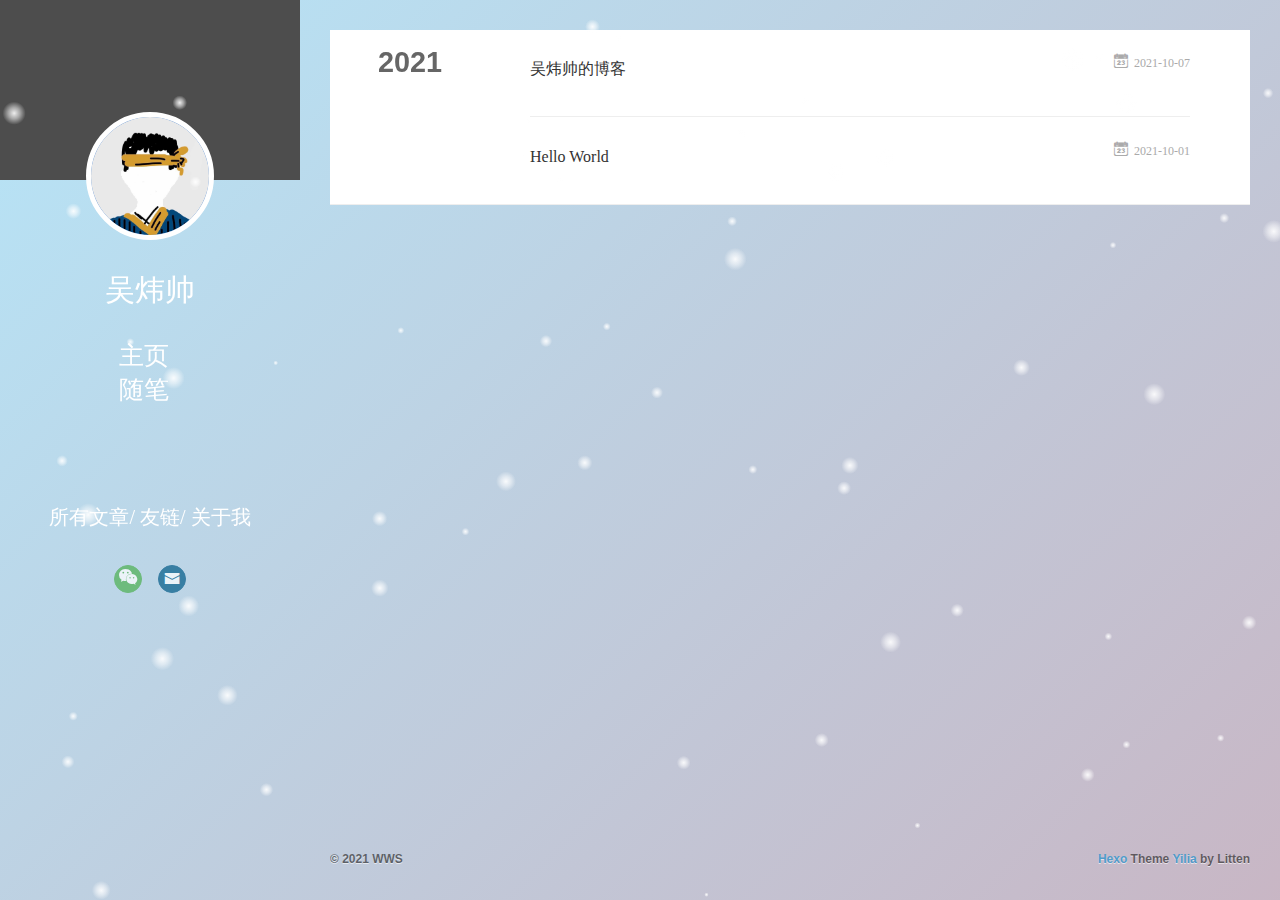
==== commit 149c2db7: "Site updated: 2021-10-12 14:39:10" ====
--- a/archives/index.html
+++ b/archives/index.html
@@ -232,6 +232,11 @@
       		<a href="http://hexo.io/" target="_blank">Hexo</a>  Theme <a href="https://github.com/litten/hexo-theme-yilia" target="_blank">Yilia</a> by Litten
       	</div>
     </div>
+	<script type="text/javascript" src="http://libs.baidu.com/jquery/1.8.3/jquery.js"></script>
+	<script type="text/javascript" src="http://libs.baidu.com/jquery/1.8.3/jquery.min.js"></script>
+	<!--页面小雪花-->
+	<script type="text/javascript" src="/snow.js"></script>
+
   </div>
 </footer>
     </div>
@@ -463,5 +468,11 @@
 
 </div>
   </div>
+    <!-- 雪花特效3 -->
+    
+    <script type="text/javascript" src="/js/snow3.js"></script>
+    
+
+
 </body>
 </html>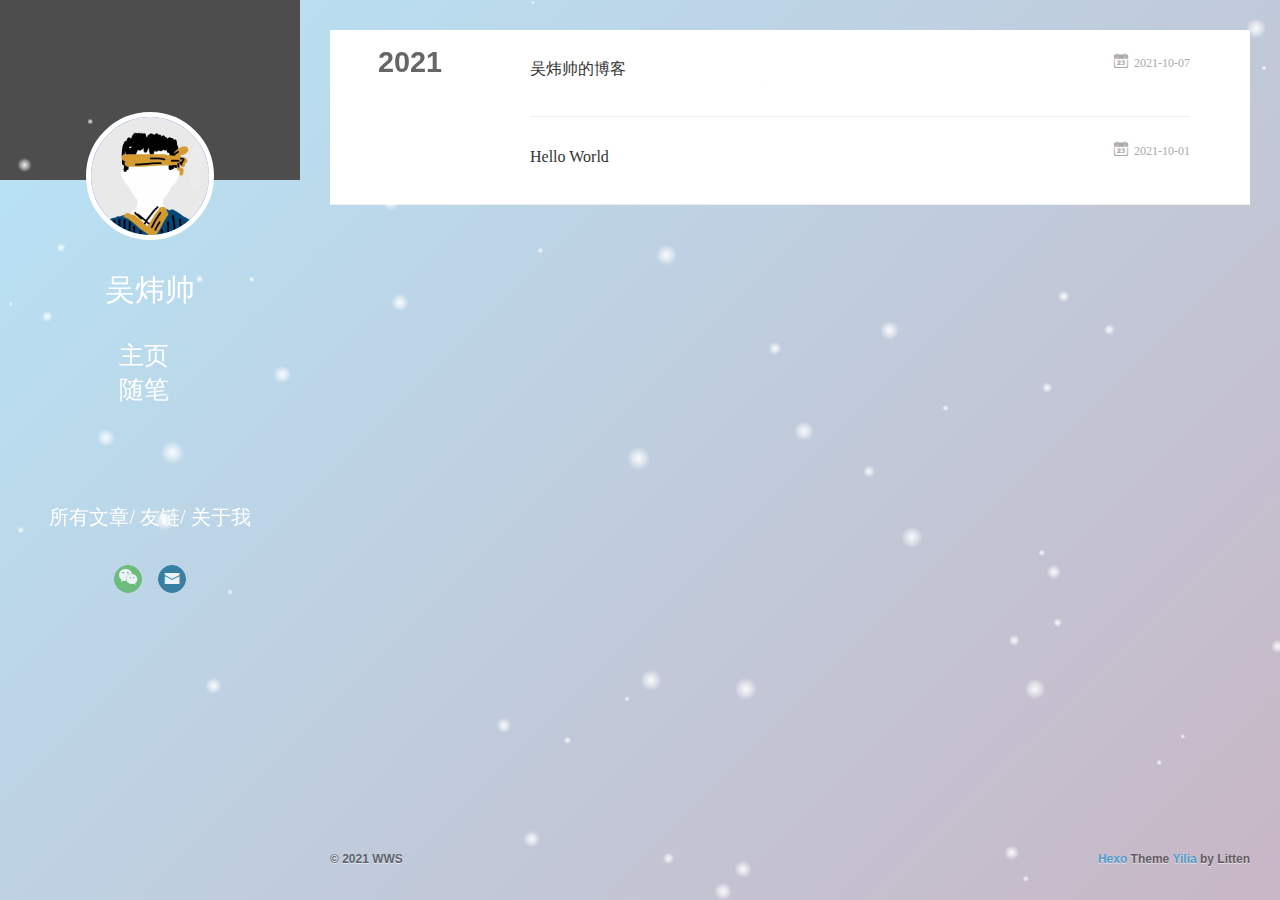
==== commit 7c6180f7: "Site updated: 2021-10-12 14:41:12" ====
--- a/archives/index.html
+++ b/archives/index.html
@@ -232,11 +232,6 @@
       		<a href="http://hexo.io/" target="_blank">Hexo</a>  Theme <a href="https://github.com/litten/hexo-theme-yilia" target="_blank">Yilia</a> by Litten
       	</div>
     </div>
-	<script type="text/javascript" src="http://libs.baidu.com/jquery/1.8.3/jquery.js"></script>
-	<script type="text/javascript" src="http://libs.baidu.com/jquery/1.8.3/jquery.min.js"></script>
-	<!--页面小雪花-->
-	<script type="text/javascript" src="/snow.js"></script>
-
   </div>
 </footer>
     </div>
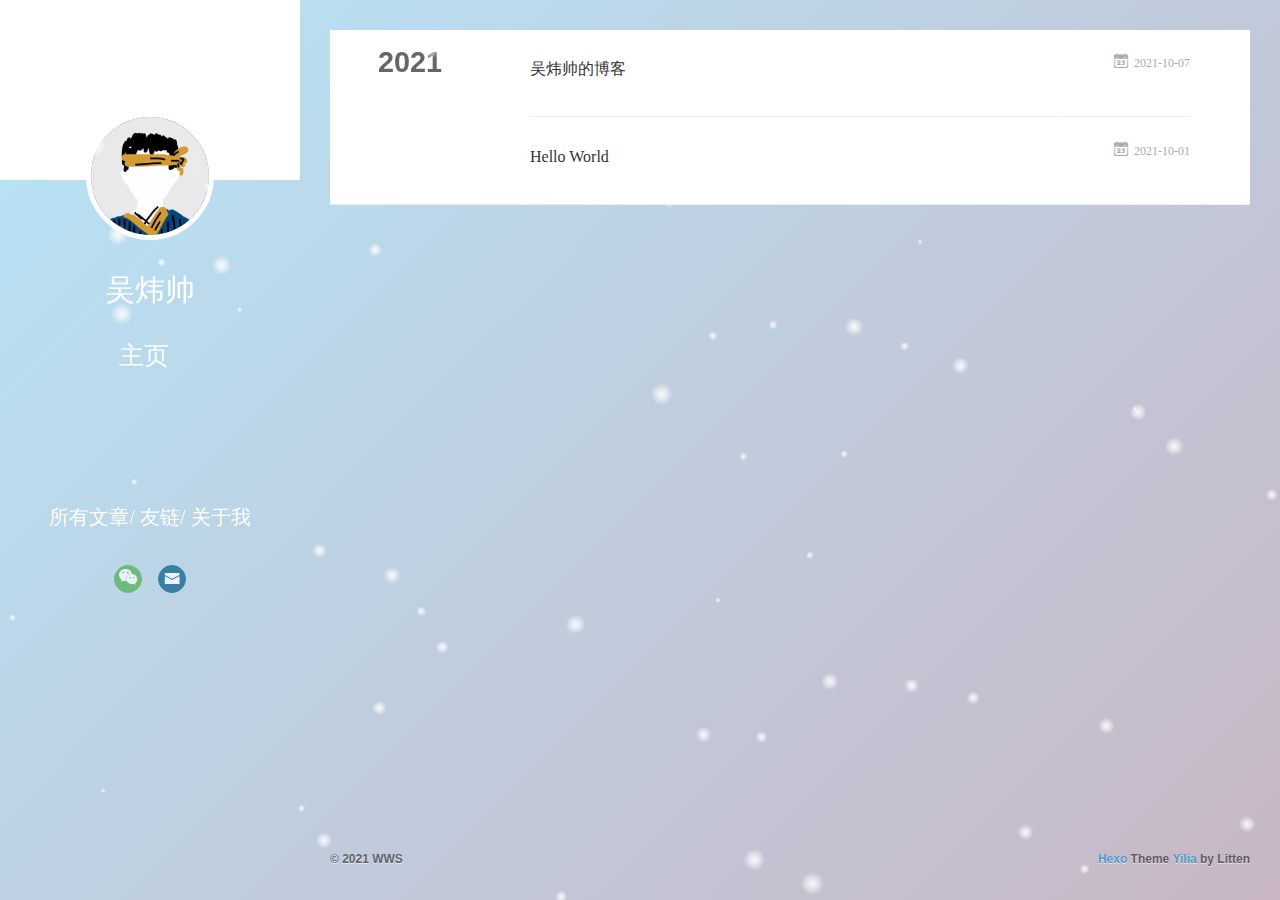
==== commit 08ea978c: "Site updated: 2021-10-13 19:12:56" ====
--- a/archives/index.html
+++ b/archives/index.html
@@ -25,7 +25,7 @@
   <style type="text/css">
   
     #container.show {
-      background: linear-gradient(200deg,#a0cfe4,#e8c37e);
+      background: linear-gradient(200deg,#ccc,#000);
     }
   </style>
   
@@ -39,7 +39,7 @@
     <canvas id="anm-canvas" class="anm-canvas"></canvas>
     <div class="left-col" q-class="show:isShow">
       
-<div class="overlay" style="background: #4d4d4d"></div>
+<div class="overlay" style="background: rgba(255,255,255,1)"></div>
 <div class="intrude-less">
 	<header id="header" class="inner">
 		<a href="/" class="profilepic">
@@ -54,8 +54,6 @@
 			<ul>
 			
 				<li><a href="/">主页</a></li>
-	        
-				<li><a href="/tags/%E9%9A%8F%E7%AC%94/">随笔</a></li>
 	        
 			</ul>
 		</nav>
@@ -95,7 +93,7 @@
     <div class="mid-col" q-class="show:isShow,hide:isShow|isFalse">
       
 <nav id="mobile-nav">
-  	<div class="overlay js-overlay" style="background: #4d4d4d"></div>
+  	<div class="overlay js-overlay" style="background: rgba(255,255,255,1)"></div>
 	<div class="btnctn js-mobile-btnctn">
   		<div class="slider-trigger list" q-on="click: openSlider(e)"><i class="icon icon-sort"></i></div>
 	</div>
@@ -112,8 +110,6 @@
 			
 				
 			
-				
-			
 			
 			
 			<nav class="header-nav">
@@ -130,9 +126,7 @@
 				<ul style="width: 50%">
 				
 				
-					<li style="width: 50%"><a href="/">主页</a></li>
-		        
-					<li style="width: 50%"><a href="/tags/%E9%9A%8F%E7%AC%94/">随笔</a></li>
+					<li style="width: 100%"><a href="/">主页</a></li>
 		        
 				</ul>
 			</nav>
@@ -389,7 +383,7 @@
     
     	<section class="tools-section tools-section-me" q-show="aboutme">
   	  	
-  	  		<div class="aboutme-wrap" id="js-aboutme">很惭愧&lt;br&gt;&lt;br&gt;只做了一点微小的工作&lt;br&gt;谢谢大家</div>
+  	  		<div class="aboutme-wrap" id="js-aboutme">一个会打代码的小吴</div>
   	  	
     	</section>
     
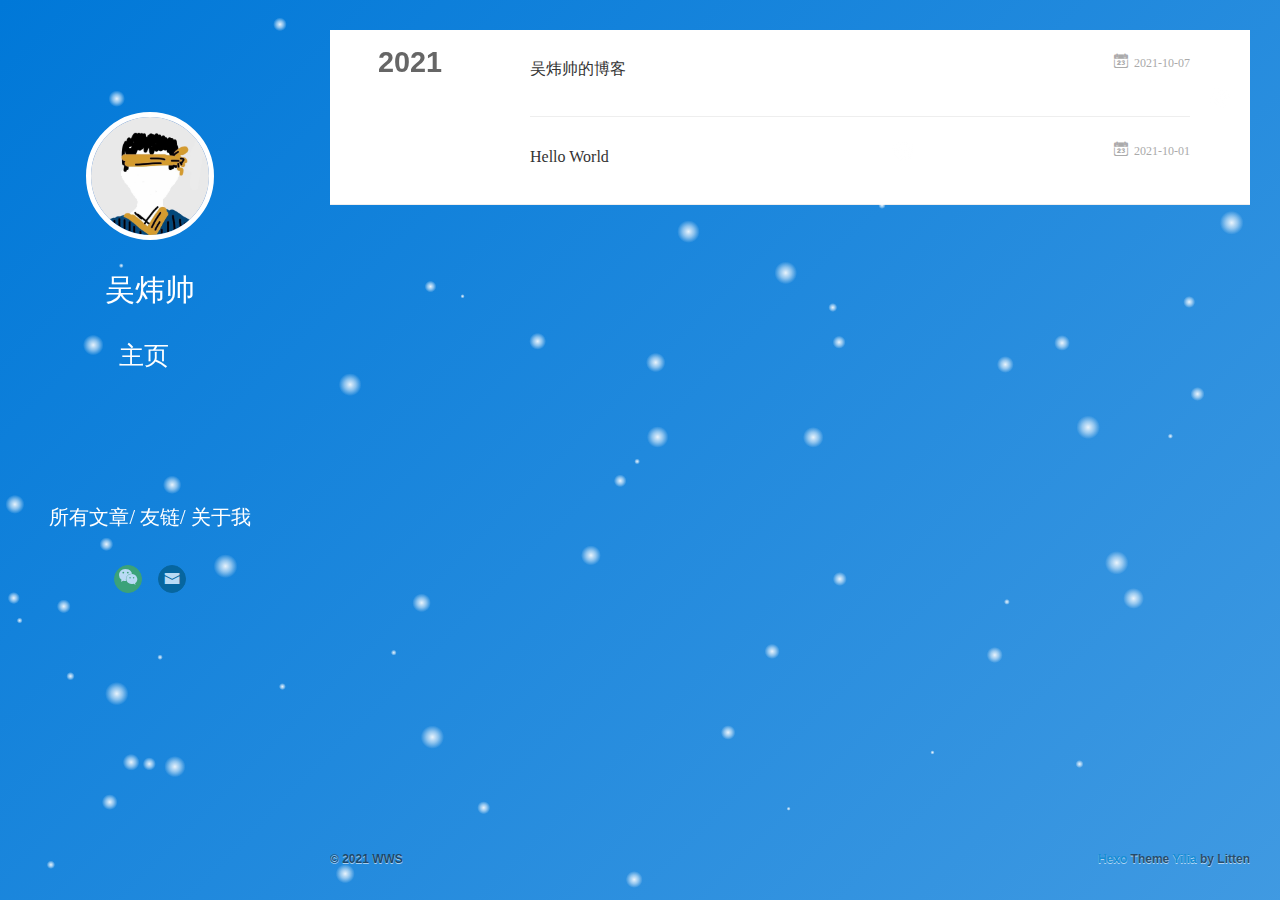
==== commit d0706c14: "Site updated: 2021-10-13 21:14:10" ====
--- a/archives/index.html
+++ b/archives/index.html
@@ -39,7 +39,7 @@
     <canvas id="anm-canvas" class="anm-canvas"></canvas>
     <div class="left-col" q-class="show:isShow">
       
-<div class="overlay" style="background: rgba(255,255,255,1)"></div>
+<div class="overlay" style="background: #00000"></div>
 <div class="intrude-less">
 	<header id="header" class="inner">
 		<a href="/" class="profilepic">
@@ -93,7 +93,7 @@
     <div class="mid-col" q-class="show:isShow,hide:isShow|isFalse">
       
 <nav id="mobile-nav">
-  	<div class="overlay js-overlay" style="background: rgba(255,255,255,1)"></div>
+  	<div class="overlay js-overlay" style="background: #00000"></div>
 	<div class="btnctn js-mobile-btnctn">
   		<div class="slider-trigger list" q-on="click: openSlider(e)"><i class="icon icon-sort"></i></div>
 	</div>
--- a/main.0cf68a.css
+++ b/main.0cf68a.css
@@ -329,7 +329,7 @@
 	/* background-color:#fff; */
 	/*background: linear-gradient(rgba(255, 255, 255, 0.5), rgba(255, 255, 255, 0.5)), 
     url('http://qykz8qw1j.hn-bkt.clouddn.com/picGo/82213401_p1.jpg?image') no-repeat 0% 0%/ cover; */
-	background: linear-gradient(-45deg, #ff2a2a, #b6e5f8);
+	background: linear-gradient(-45deg, #ffffff, #0078d8);
 	animation: gradientBG 8s ease infinite;
 	background-size: 400% 400%;
 	min-height: 100%
@@ -873,7 +873,7 @@
 	/*background:#fff;*/
 	/*background: linear-gradient(rgba(255, 255, 255, 0.5), rgba(255, 255, 255, 0.5)),
     url('http://bucket836.oss-cn-shenzhen.aliyuncs.com/wallpaper/381535373.jpeg') no-repeat 0% 20%/ cover;*/
-    background: url('https://liiz.coding.net/p/cdn/d/images/git/raw/master/img/2021/9/17/myblogleftcolbackground_tiny.png') no-repeat 0% 0%/ cover;
+    background: url('http://b.zol-img.com.cn/sjbizhi/images/12/720x1280/1606965619911.jpg') no-repeat 0% 0%/ cover;
 	width: 300px;
 	position: fixed;
 	/* opacity: 1; */
